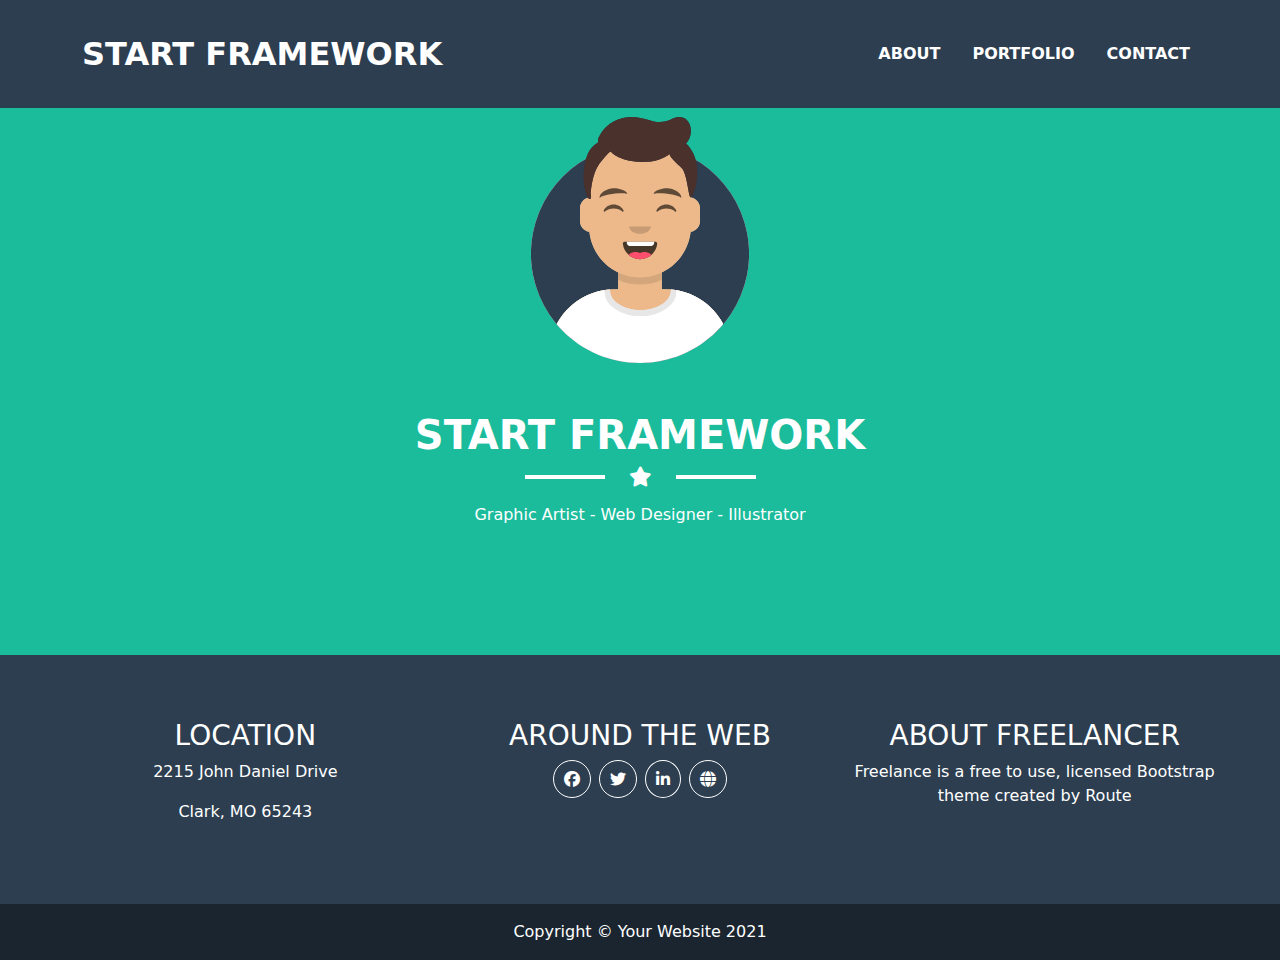
==== index.html @ 3257e709 "angular project" ====
<!doctype html>
<html lang="en" data-critters-container>
<head>
  <meta charset="utf-8">
  <title>StartFramework</title>
  <base href="/">
  <meta name="viewport" content="width=device-width, initial-scale=1">
  <link rel="icon" href="assets/image/logo-angular.svg">
  <link rel="stylesheet" href="styles.css">
<style>@charset "UTF-8";:root{--bs-blue:#0d6efd;--bs-indigo:#6610f2;--bs-purple:#6f42c1;--bs-pink:#d63384;--bs-red:#dc3545;--bs-orange:#fd7e14;--bs-yellow:#ffc107;--bs-green:#198754;--bs-teal:#20c997;--bs-cyan:#0dcaf0;--bs-black:#000;--bs-white:#fff;--bs-gray:#6c757d;--bs-gray-dark:#343a40;--bs-gray-100:#f8f9fa;--bs-gray-200:#e9ecef;--bs-gray-300:#dee2e6;--bs-gray-400:#ced4da;--bs-gray-500:#adb5bd;--bs-gray-600:#6c757d;--bs-gray-700:#495057;--bs-gray-800:#343a40;--bs-gray-900:#212529;--bs-primary:#0d6efd;--bs-secondary:#6c757d;--bs-success:#198754;--bs-info:#0dcaf0;--bs-warning:#ffc107;--bs-danger:#dc3545;--bs-light:#f8f9fa;--bs-dark:#212529;--bs-primary-rgb:13,110,253;--bs-secondary-rgb:108,117,125;--bs-success-rgb:25,135,84;--bs-info-rgb:13,202,240;--bs-warning-rgb:255,193,7;--bs-danger-rgb:220,53,69;--bs-light-rgb:248,249,250;--bs-dark-rgb:33,37,41;--bs-primary-text-emphasis:#052c65;--bs-secondary-text-emphasis:#2b2f32;--bs-success-text-emphasis:#0a3622;--bs-info-text-emphasis:#055160;--bs-warning-text-emphasis:#664d03;--bs-danger-text-emphasis:#58151c;--bs-light-text-emphasis:#495057;--bs-dark-text-emphasis:#495057;--bs-primary-bg-subtle:#cfe2ff;--bs-secondary-bg-subtle:#e2e3e5;--bs-success-bg-subtle:#d1e7dd;--bs-info-bg-subtle:#cff4fc;--bs-warning-bg-subtle:#fff3cd;--bs-danger-bg-subtle:#f8d7da;--bs-light-bg-subtle:#fcfcfd;--bs-dark-bg-subtle:#ced4da;--bs-primary-border-subtle:#9ec5fe;--bs-secondary-border-subtle:#c4c8cb;--bs-success-border-subtle:#a3cfbb;--bs-info-border-subtle:#9eeaf9;--bs-warning-border-subtle:#ffe69c;--bs-danger-border-subtle:#f1aeb5;--bs-light-border-subtle:#e9ecef;--bs-dark-border-subtle:#adb5bd;--bs-white-rgb:255,255,255;--bs-black-rgb:0,0,0;--bs-font-sans-serif:system-ui,-apple-system,"Segoe UI",Roboto,"Helvetica Neue","Noto Sans","Liberation Sans",Arial,sans-serif,"Apple Color Emoji","Segoe UI Emoji","Segoe UI Symbol","Noto Color Emoji";--bs-font-monospace:SFMono-Regular,Menlo,Monaco,Consolas,"Liberation Mono","Courier New",monospace;--bs-gradient:linear-gradient(180deg, rgba(255, 255, 255, .15), rgba(255, 255, 255, 0));--bs-body-font-family:var(--bs-font-sans-serif);--bs-body-font-size:1rem;--bs-body-font-weight:400;--bs-body-line-height:1.5;--bs-body-color:#212529;--bs-body-color-rgb:33,37,41;--bs-body-bg:#fff;--bs-body-bg-rgb:255,255,255;--bs-emphasis-color:#000;--bs-emphasis-color-rgb:0,0,0;--bs-secondary-color:rgba(33, 37, 41, .75);--bs-secondary-color-rgb:33,37,41;--bs-secondary-bg:#e9ecef;--bs-secondary-bg-rgb:233,236,239;--bs-tertiary-color:rgba(33, 37, 41, .5);--bs-tertiary-color-rgb:33,37,41;--bs-tertiary-bg:#f8f9fa;--bs-tertiary-bg-rgb:248,249,250;--bs-heading-color:inherit;--bs-link-color:#0d6efd;--bs-link-color-rgb:13,110,253;--bs-link-decoration:underline;--bs-link-hover-color:#0a58ca;--bs-link-hover-color-rgb:10,88,202;--bs-code-color:#d63384;--bs-highlight-color:#212529;--bs-highlight-bg:#fff3cd;--bs-border-width:1px;--bs-border-style:solid;--bs-border-color:#dee2e6;--bs-border-color-translucent:rgba(0, 0, 0, .175);--bs-border-radius:.375rem;--bs-border-radius-sm:.25rem;--bs-border-radius-lg:.5rem;--bs-border-radius-xl:1rem;--bs-border-radius-xxl:2rem;--bs-border-radius-2xl:var(--bs-border-radius-xxl);--bs-border-radius-pill:50rem;--bs-box-shadow:0 .5rem 1rem rgba(0, 0, 0, .15);--bs-box-shadow-sm:0 .125rem .25rem rgba(0, 0, 0, .075);--bs-box-shadow-lg:0 1rem 3rem rgba(0, 0, 0, .175);--bs-box-shadow-inset:inset 0 1px 2px rgba(0, 0, 0, .075);--bs-focus-ring-width:.25rem;--bs-focus-ring-opacity:.25;--bs-focus-ring-color:rgba(13, 110, 253, .25);--bs-form-valid-color:#198754;--bs-form-valid-border-color:#198754;--bs-form-invalid-color:#dc3545;--bs-form-invalid-border-color:#dc3545}*,:after,:before{box-sizing:border-box}@media (prefers-reduced-motion:no-preference){:root{scroll-behavior:smooth}}body{margin:0;font-family:var(--bs-body-font-family);font-size:var(--bs-body-font-size);font-weight:var(--bs-body-font-weight);line-height:var(--bs-body-line-height);color:var(--bs-body-color);text-align:var(--bs-body-text-align);background-color:var(--bs-body-bg);-webkit-text-size-adjust:100%;-webkit-tap-highlight-color:transparent}:root{--bs-breakpoint-xs:0;--bs-breakpoint-sm:576px;--bs-breakpoint-md:768px;--bs-breakpoint-lg:992px;--bs-breakpoint-xl:1200px;--bs-breakpoint-xxl:1400px}:root{--fa-style-family-brands:"Font Awesome 6 Brands";--fa-font-brands:normal 400 1em/1 "Font Awesome 6 Brands"}@font-face{font-family:"Font Awesome 6 Brands";font-style:normal;font-weight:400;font-display:block;src:url("./media/fa-brands-400-MDS4TU4L.woff2") format("woff2"),url("./media/fa-brands-400-CNBICIQT.ttf") format("truetype")}:root{--fa-font-regular:normal 400 1em/1 "Font Awesome 6 Free"}@font-face{font-family:"Font Awesome 6 Free";font-style:normal;font-weight:400;font-display:block;src:url("./media/fa-regular-400-N56QV3DR.woff2") format("woff2"),url("./media/fa-regular-400-2FI4ICQD.ttf") format("truetype")}:root{--fa-style-family-classic:"Font Awesome 6 Free";--fa-font-solid:normal 900 1em/1 "Font Awesome 6 Free"}@font-face{font-family:"Font Awesome 6 Free";font-style:normal;font-weight:900;font-display:block;src:url("./media/fa-solid-900-Z3HFQTXF.woff2") format("woff2"),url("./media/fa-solid-900-XVWCCN5V.ttf") format("truetype")}*{margin:0;padding:0}body{margin-bottom:0;padding-bottom:0}
</style><link rel="stylesheet" href="styles-TVS7HGZ7.css" media="print" onload="this.media='all'"><noscript><link rel="stylesheet" href="styles-TVS7HGZ7.css"></noscript></head>
<body>
  <app-root></app-root>
<script src="polyfills-SCHOHYNV.js" type="module"></script><script src="scripts-EEEIPNC3.js" defer></script><script src="main-VKKF67XJ.js" type="module"></script></body>
</html>
---- styles-TVS7HGZ7.css ----
@charset "UTF-8";:root,[data-bs-theme=light]{--bs-blue:#0d6efd;--bs-indigo:#6610f2;--bs-purple:#6f42c1;--bs-pink:#d63384;--bs-red:#dc3545;--bs-orange:#fd7e14;--bs-yellow:#ffc107;--bs-green:#198754;--bs-teal:#20c997;--bs-cyan:#0dcaf0;--bs-black:#000;--bs-white:#fff;--bs-gray:#6c757d;--bs-gray-dark:#343a40;--bs-gray-100:#f8f9fa;--bs-gray-200:#e9ecef;--bs-gray-300:#dee2e6;--bs-gray-400:#ced4da;--bs-gray-500:#adb5bd;--bs-gray-600:#6c757d;--bs-gray-700:#495057;--bs-gray-800:#343a40;--bs-gray-900:#212529;--bs-primary:#0d6efd;--bs-secondary:#6c757d;--bs-success:#198754;--bs-info:#0dcaf0;--bs-warning:#ffc107;--bs-danger:#dc3545;--bs-light:#f8f9fa;--bs-dark:#212529;--bs-primary-rgb:13,110,253;--bs-secondary-rgb:108,117,125;--bs-success-rgb:25,135,84;--bs-info-rgb:13,202,240;--bs-warning-rgb:255,193,7;--bs-danger-rgb:220,53,69;--bs-light-rgb:248,249,250;--bs-dark-rgb:33,37,41;--bs-primary-text-emphasis:#052c65;--bs-secondary-text-emphasis:#2b2f32;--bs-success-text-emphasis:#0a3622;--bs-info-text-emphasis:#055160;--bs-warning-text-emphasis:#664d03;--bs-danger-text-emphasis:#58151c;--bs-light-text-emphasis:#495057;--bs-dark-text-emphasis:#495057;--bs-primary-bg-subtle:#cfe2ff;--bs-secondary-bg-subtle:#e2e3e5;--bs-success-bg-subtle:#d1e7dd;--bs-info-bg-subtle:#cff4fc;--bs-warning-bg-subtle:#fff3cd;--bs-danger-bg-subtle:#f8d7da;--bs-light-bg-subtle:#fcfcfd;--bs-dark-bg-subtle:#ced4da;--bs-primary-border-subtle:#9ec5fe;--bs-secondary-border-subtle:#c4c8cb;--bs-success-border-subtle:#a3cfbb;--bs-info-border-subtle:#9eeaf9;--bs-warning-border-subtle:#ffe69c;--bs-danger-border-subtle:#f1aeb5;--bs-light-border-subtle:#e9ecef;--bs-dark-border-subtle:#adb5bd;--bs-white-rgb:255,255,255;--bs-black-rgb:0,0,0;--bs-font-sans-serif:system-ui,-apple-system,"Segoe UI",Roboto,"Helvetica Neue","Noto Sans","Liberation Sans",Arial,sans-serif,"Apple Color Emoji","Segoe UI Emoji","Segoe UI Symbol","Noto Color Emoji";--bs-font-monospace:SFMono-Regular,Menlo,Monaco,Consolas,"Liberation Mono","Courier New",monospace;--bs-gradient:linear-gradient(180deg, rgba(255, 255, 255, .15), rgba(255, 255, 255, 0));--bs-body-font-family:var(--bs-font-sans-serif);--bs-body-font-size:1rem;--bs-body-font-weight:400;--bs-body-line-height:1.5;--bs-body-color:#212529;--bs-body-color-rgb:33,37,41;--bs-body-bg:#fff;--bs-body-bg-rgb:255,255,255;--bs-emphasis-color:#000;--bs-emphasis-color-rgb:0,0,0;--bs-secondary-color:rgba(33, 37, 41, .75);--bs-secondary-color-rgb:33,37,41;--bs-secondary-bg:#e9ecef;--bs-secondary-bg-rgb:233,236,239;--bs-tertiary-color:rgba(33, 37, 41, .5);--bs-tertiary-color-rgb:33,37,41;--bs-tertiary-bg:#f8f9fa;--bs-tertiary-bg-rgb:248,249,250;--bs-heading-color:inherit;--bs-link-color:#0d6efd;--bs-link-color-rgb:13,110,253;--bs-link-decoration:underline;--bs-link-hover-color:#0a58ca;--bs-link-hover-color-rgb:10,88,202;--bs-code-color:#d63384;--bs-highlight-color:#212529;--bs-highlight-bg:#fff3cd;--bs-border-width:1px;--bs-border-style:solid;--bs-border-color:#dee2e6;--bs-border-color-translucent:rgba(0, 0, 0, .175);--bs-border-radius:.375rem;--bs-border-radius-sm:.25rem;--bs-border-radius-lg:.5rem;--bs-border-radius-xl:1rem;--bs-border-radius-xxl:2rem;--bs-border-radius-2xl:var(--bs-border-radius-xxl);--bs-border-radius-pill:50rem;--bs-box-shadow:0 .5rem 1rem rgba(0, 0, 0, .15);--bs-box-shadow-sm:0 .125rem .25rem rgba(0, 0, 0, .075);--bs-box-shadow-lg:0 1rem 3rem rgba(0, 0, 0, .175);--bs-box-shadow-inset:inset 0 1px 2px rgba(0, 0, 0, .075);--bs-focus-ring-width:.25rem;--bs-focus-ring-opacity:.25;--bs-focus-ring-color:rgba(13, 110, 253, .25);--bs-form-valid-color:#198754;--bs-form-valid-border-color:#198754;--bs-form-invalid-color:#dc3545;--bs-form-invalid-border-color:#dc3545}[data-bs-theme=dark]{color-scheme:dark;--bs-body-color:#dee2e6;--bs-body-color-rgb:222,226,230;--bs-body-bg:#212529;--bs-body-bg-rgb:33,37,41;--bs-emphasis-color:#fff;--bs-emphasis-color-rgb:255,255,255;--bs-secondary-color:rgba(222, 226, 230, .75);--bs-secondary-color-rgb:222,226,230;--bs-secondary-bg:#343a40;--bs-secondary-bg-rgb:52,58,64;--bs-tertiary-color:rgba(222, 226, 230, .5);--bs-tertiary-color-rgb:222,226,230;--bs-tertiary-bg:#2b3035;--bs-tertiary-bg-rgb:43,48,53;--bs-primary-text-emphasis:#6ea8fe;--bs-secondary-text-emphasis:#a7acb1;--bs-success-text-emphasis:#75b798;--bs-info-text-emphasis:#6edff6;--bs-warning-text-emphasis:#ffda6a;--bs-danger-text-emphasis:#ea868f;--bs-light-text-emphasis:#f8f9fa;--bs-dark-text-emphasis:#dee2e6;--bs-primary-bg-subtle:#031633;--bs-secondary-bg-subtle:#161719;--bs-success-bg-subtle:#051b11;--bs-info-bg-subtle:#032830;--bs-warning-bg-subtle:#332701;--bs-danger-bg-subtle:#2c0b0e;--bs-light-bg-subtle:#343a40;--bs-dark-bg-subtle:#1a1d20;--bs-primary-border-subtle:#084298;--bs-secondary-border-subtle:#41464b;--bs-success-border-subtle:#0f5132;--bs-info-border-subtle:#087990;--bs-warning-border-subtle:#997404;--bs-danger-border-subtle:#842029;--bs-light-border-subtle:#495057;--bs-dark-border-subtle:#343a40;--bs-heading-color:inherit;--bs-link-color:#6ea8fe;--bs-link-hover-color:#8bb9fe;--bs-link-color-rgb:110,168,254;--bs-link-hover-color-rgb:139,185,254;--bs-code-color:#e685b5;--bs-highlight-color:#dee2e6;--bs-highlight-bg:#664d03;--bs-border-color:#495057;--bs-border-color-translucent:rgba(255, 255, 255, .15);--bs-form-valid-color:#75b798;--bs-form-valid-border-color:#75b798;--bs-form-invalid-color:#ea868f;--bs-form-invalid-border-color:#ea868f}*,:after,:before{box-sizing:border-box}@media (prefers-reduced-motion:no-preference){:root{scroll-behavior:smooth}}body{margin:0;font-family:var(--bs-body-font-family);font-size:var(--bs-body-font-size);font-weight:var(--bs-body-font-weight);line-height:var(--bs-body-line-height);color:var(--bs-body-color);text-align:var(--bs-body-text-align);background-color:var(--bs-body-bg);-webkit-text-size-adjust:100%;-webkit-tap-highlight-color:transparent}hr{margin:1rem 0;color:inherit;border:0;border-top:var(--bs-border-width) solid;opacity:.25}.h1,.h2,.h3,.h4,.h5,.h6,h1,h2,h3,h4,h5,h6{margin-top:0;margin-bottom:.5rem;font-weight:500;line-height:1.2;color:var(--bs-heading-color)}.h1,h1{font-size:calc(1.375rem + 1.5vw)}@media (min-width:1200px){.h1,h1{font-size:2.5rem}}.h2,h2{font-size:calc(1.325rem + .9vw)}@media (min-width:1200px){.h2,h2{font-size:2rem}}.h3,h3{font-size:calc(1.3rem + .6vw)}@media (min-width:1200px){.h3,h3{font-size:1.75rem}}.h4,h4{font-size:calc(1.275rem + .3vw)}@media (min-width:1200px){.h4,h4{font-size:1.5rem}}.h5,h5{font-size:1.25rem}.h6,h6{font-size:1rem}p{margin-top:0;margin-bottom:1rem}abbr[title]{-webkit-text-decoration:underline dotted;text-decoration:underline dotted;cursor:help;-webkit-text-decoration-skip-ink:none;text-decoration-skip-ink:none}address{margin-bottom:1rem;font-style:normal;line-height:inherit}ol,ul{padding-left:2rem}dl,ol,ul{margin-top:0;margin-bottom:1rem}ol ol,ol ul,ul ol,ul ul{margin-bottom:0}dt{font-weight:700}dd{margin-bottom:.5rem;margin-left:0}blockquote{margin:0 0 1rem}b,strong{font-weight:bolder}.small,small{font-size:.875em}.mark,mark{padding:.1875em;color:var(--bs-highlight-color);background-color:var(--bs-highlight-bg)}sub,sup{position:relative;font-size:.75em;line-height:0;vertical-align:baseline}sub{bottom:-.25em}sup{top:-.5em}a{color:rgba(var(--bs-link-color-rgb),var(--bs-link-opacity,1));text-decoration:underline}a:hover{--bs-link-color-rgb:var(--bs-link-hover-color-rgb)}a:not([href]):not([class]),a:not([href]):not([class]):hover{color:inherit;text-decoration:none}code,kbd,pre,samp{font-family:var(--bs-font-monospace);font-size:1em}pre{display:block;margin-top:0;margin-bottom:1rem;overflow:auto;font-size:.875em}pre code{font-size:inherit;color:inherit;word-break:normal}code{font-size:.875em;color:var(--bs-code-color);word-wrap:break-word}a>code{color:inherit}kbd{padding:.1875rem .375rem;font-size:.875em;color:var(--bs-body-bg);background-color:var(--bs-body-color);border-radius:.25rem}kbd kbd{padding:0;font-size:1em}figure{margin:0 0 1rem}img,svg{vertical-align:middle}table{caption-side:bottom;border-collapse:collapse}caption{padding-top:.5rem;padding-bottom:.5rem;color:var(--bs-secondary-color);text-align:left}th{text-align:inherit;text-align:-webkit-match-parent}tbody,td,tfoot,th,thead,tr{border-color:inherit;border-style:solid;border-width:0}label{display:inline-block}button{border-radius:0}button:focus:not(:focus-visible){outline:0}button,input,optgroup,select,textarea{margin:0;font-family:inherit;font-size:inherit;line-height:inherit}button,select{text-transform:none}[role=button]{cursor:pointer}select{word-wrap:normal}select:disabled{opacity:1}[list]:not([type=date]):not([type=datetime-local]):not([type=month]):not([type=week]):not([type=time])::-webkit-calendar-picker-indicator{display:none!important}[type=button],[type=reset],[type=submit],button{-webkit-appearance:button}[type=button]:not(:disabled),[type=reset]:not(:disabled),[type=submit]:not(:disabled),button:not(:disabled){cursor:pointer}::-moz-focus-inner{padding:0;border-style:none}textarea{resize:vertical}fieldset{min-width:0;padding:0;margin:0;border:0}legend{float:left;width:100%;padding:0;margin-bottom:.5rem;font-size:calc(1.275rem + .3vw);line-height:inherit}@media (min-width:1200px){legend{font-size:1.5rem}}legend+*{clear:left}::-webkit-datetime-edit-day-field,::-webkit-datetime-edit-fields-wrapper,::-webkit-datetime-edit-hour-field,::-webkit-datetime-edit-minute,::-webkit-datetime-edit-month-field,::-webkit-datetime-edit-text,::-webkit-datetime-edit-year-field{padding:0}::-webkit-inner-spin-button{height:auto}[type=search]{-webkit-appearance:textfield;outline-offset:-2px}::-webkit-search-decoration{-webkit-appearance:none}::-webkit-color-swatch-wrapper{padding:0}::-webkit-file-upload-button{font:inherit;-webkit-appearance:button}::file-selector-button{font:inherit;-webkit-appearance:button}output{display:inline-block}iframe{border:0}summary{display:list-item;cursor:pointer}progress{vertical-align:baseline}[hidden]{display:none!important}.lead{font-size:1.25rem;font-weight:300}.display-1{font-size:calc(1.625rem + 4.5vw);font-weight:300;line-height:1.2}@media (min-width:1200px){.display-1{font-size:5rem}}.display-2{font-size:calc(1.575rem + 3.9vw);font-weight:300;line-height:1.2}@media (min-width:1200px){.display-2{font-size:4.5rem}}.display-3{font-size:calc(1.525rem + 3.3vw);font-weight:300;line-height:1.2}@media (min-width:1200px){.display-3{font-size:4rem}}.display-4{font-size:calc(1.475rem + 2.7vw);font-weight:300;line-height:1.2}@media (min-width:1200px){.display-4{font-size:3.5rem}}.display-5{font-size:calc(1.425rem + 2.1vw);font-weight:300;line-height:1.2}@media (min-width:1200px){.display-5{font-size:3rem}}.display-6{font-size:calc(1.375rem + 1.5vw);font-weight:300;line-height:1.2}@media (min-width:1200px){.display-6{font-size:2.5rem}}.list-unstyled,.list-inline{padding-left:0;list-style:none}.list-inline-item{display:inline-block}.list-inline-item:not(:last-child){margin-right:.5rem}.initialism{font-size:.875em;text-transform:uppercase}.blockquote{margin-bottom:1rem;font-size:1.25rem}.blockquote>:last-child{margin-bottom:0}.blockquote-footer{margin-top:-1rem;margin-bottom:1rem;font-size:.875em;color:#6c757d}.blockquote-footer:before{content:"\2014\a0"}.img-fluid{max-width:100%;height:auto}.img-thumbnail{padding:.25rem;background-color:var(--bs-body-bg);border:var(--bs-border-width) solid var(--bs-border-color);border-radius:var(--bs-border-radius);max-width:100%;height:auto}.figure{display:inline-block}.figure-img{margin-bottom:.5rem;line-height:1}.figure-caption{font-size:.875em;color:var(--bs-secondary-color)}.container,.container-fluid,.container-lg,.container-md,.container-sm,.container-xl,.container-xxl{--bs-gutter-x:1.5rem;--bs-gutter-y:0;width:100%;padding-right:calc(var(--bs-gutter-x) * .5);padding-left:calc(var(--bs-gutter-x) * .5);margin-right:auto;margin-left:auto}@media (min-width:576px){.container,.container-sm{max-width:540px}}@media (min-width:768px){.container,.container-md,.container-sm{max-width:720px}}@media (min-width:992px){.container,.container-lg,.container-md,.container-sm{max-width:960px}}@media (min-width:1200px){.container,.container-lg,.container-md,.container-sm,.container-xl{max-width:1140px}}@media (min-width:1400px){.container,.container-lg,.container-md,.container-sm,.container-xl,.container-xxl{max-width:1320px}}:root{--bs-breakpoint-xs:0;--bs-breakpoint-sm:576px;--bs-breakpoint-md:768px;--bs-breakpoint-lg:992px;--bs-breakpoint-xl:1200px;--bs-breakpoint-xxl:1400px}.row{--bs-gutter-x:1.5rem;--bs-gutter-y:0;display:flex;flex-wrap:wrap;margin-top:calc(-1 * var(--bs-gutter-y));margin-right:calc(-.5 * var(--bs-gutter-x));margin-left:calc(-.5 * var(--bs-gutter-x))}.row>*{flex-shrink:0;width:100%;max-width:100%;padding-right:calc(var(--bs-gutter-x) * .5);padding-left:calc(var(--bs-gutter-x) * .5);margin-top:var(--bs-gutter-y)}.col{flex:1 0 0%}.row-cols-auto>*{flex:0 0 auto;width:auto}.row-cols-1>*{flex:0 0 auto;width:100%}.row-cols-2>*{flex:0 0 auto;width:50%}.row-cols-3>*{flex:0 0 auto;width:33.33333333%}.row-cols-4>*{flex:0 0 auto;width:25%}.row-cols-5>*{flex:0 0 auto;width:20%}.row-cols-6>*{flex:0 0 auto;width:16.66666667%}.col-auto{flex:0 0 auto;width:auto}.col-1{flex:0 0 auto;width:8.33333333%}.col-2{flex:0 0 auto;width:16.66666667%}.col-3{flex:0 0 auto;width:25%}.col-4{flex:0 0 auto;width:33.33333333%}.col-5{flex:0 0 auto;width:41.66666667%}.col-6{flex:0 0 auto;width:50%}.col-7{flex:0 0 auto;width:58.33333333%}.col-8{flex:0 0 auto;width:66.66666667%}.col-9{flex:0 0 auto;width:75%}.col-10{flex:0 0 auto;width:83.33333333%}.col-11{flex:0 0 auto;width:91.66666667%}.col-12{flex:0 0 auto;width:100%}.offset-1{margin-left:8.33333333%}.offset-2{margin-left:16.66666667%}.offset-3{margin-left:25%}.offset-4{margin-left:33.33333333%}.offset-5{margin-left:41.66666667%}.offset-6{margin-left:50%}.offset-7{margin-left:58.33333333%}.offset-8{margin-left:66.66666667%}.offset-9{margin-left:75%}.offset-10{margin-left:83.33333333%}.offset-11{margin-left:91.66666667%}.g-0,.gx-0{--bs-gutter-x:0}.g-0,.gy-0{--bs-gutter-y:0}.g-1,.gx-1{--bs-gutter-x:.25rem}.g-1,.gy-1{--bs-gutter-y:.25rem}.g-2,.gx-2{--bs-gutter-x:.5rem}.g-2,.gy-2{--bs-gutter-y:.5rem}.g-3,.gx-3{--bs-gutter-x:1rem}.g-3,.gy-3{--bs-gutter-y:1rem}.g-4,.gx-4{--bs-gutter-x:1.5rem}.g-4,.gy-4{--bs-gutter-y:1.5rem}.g-5,.gx-5{--bs-gutter-x:3rem}.g-5,.gy-5{--bs-gutter-y:3rem}@media (min-width:576px){.col-sm{flex:1 0 0%}.row-cols-sm-auto>*{flex:0 0 auto;width:auto}.row-cols-sm-1>*{flex:0 0 auto;width:100%}.row-cols-sm-2>*{flex:0 0 auto;width:50%}.row-cols-sm-3>*{flex:0 0 auto;width:33.33333333%}.row-cols-sm-4>*{flex:0 0 auto;width:25%}.row-cols-sm-5>*{flex:0 0 auto;width:20%}.row-cols-sm-6>*{flex:0 0 auto;width:16.66666667%}.col-sm-auto{flex:0 0 auto;width:auto}.col-sm-1{flex:0 0 auto;width:8.33333333%}.col-sm-2{flex:0 0 auto;width:16.66666667%}.col-sm-3{flex:0 0 auto;width:25%}.col-sm-4{flex:0 0 auto;width:33.33333333%}.col-sm-5{flex:0 0 auto;width:41.66666667%}.col-sm-6{flex:0 0 auto;width:50%}.col-sm-7{flex:0 0 auto;width:58.33333333%}.col-sm-8{flex:0 0 auto;width:66.66666667%}.col-sm-9{flex:0 0 auto;width:75%}.col-sm-10{flex:0 0 auto;width:83.33333333%}.col-sm-11{flex:0 0 auto;width:91.66666667%}.col-sm-12{flex:0 0 auto;width:100%}.offset-sm-0{margin-left:0}.offset-sm-1{margin-left:8.33333333%}.offset-sm-2{margin-left:16.66666667%}.offset-sm-3{margin-left:25%}.offset-sm-4{margin-left:33.33333333%}.offset-sm-5{margin-left:41.66666667%}.offset-sm-6{margin-left:50%}.offset-sm-7{margin-left:58.33333333%}.offset-sm-8{margin-left:66.66666667%}.offset-sm-9{margin-left:75%}.offset-sm-10{margin-left:83.33333333%}.offset-sm-11{margin-left:91.66666667%}.g-sm-0,.gx-sm-0{--bs-gutter-x:0}.g-sm-0,.gy-sm-0{--bs-gutter-y:0}.g-sm-1,.gx-sm-1{--bs-gutter-x:.25rem}.g-sm-1,.gy-sm-1{--bs-gutter-y:.25rem}.g-sm-2,.gx-sm-2{--bs-gutter-x:.5rem}.g-sm-2,.gy-sm-2{--bs-gutter-y:.5rem}.g-sm-3,.gx-sm-3{--bs-gutter-x:1rem}.g-sm-3,.gy-sm-3{--bs-gutter-y:1rem}.g-sm-4,.gx-sm-4{--bs-gutter-x:1.5rem}.g-sm-4,.gy-sm-4{--bs-gutter-y:1.5rem}.g-sm-5,.gx-sm-5{--bs-gutter-x:3rem}.g-sm-5,.gy-sm-5{--bs-gutter-y:3rem}}@media (min-width:768px){.col-md{flex:1 0 0%}.row-cols-md-auto>*{flex:0 0 auto;width:auto}.row-cols-md-1>*{flex:0 0 auto;width:100%}.row-cols-md-2>*{flex:0 0 auto;width:50%}.row-cols-md-3>*{flex:0 0 auto;width:33.33333333%}.row-cols-md-4>*{flex:0 0 auto;width:25%}.row-cols-md-5>*{flex:0 0 auto;width:20%}.row-cols-md-6>*{flex:0 0 auto;width:16.66666667%}.col-md-auto{flex:0 0 auto;width:auto}.col-md-1{flex:0 0 auto;width:8.33333333%}.col-md-2{flex:0 0 auto;width:16.66666667%}.col-md-3{flex:0 0 auto;width:25%}.col-md-4{flex:0 0 auto;width:33.33333333%}.col-md-5{flex:0 0 auto;width:41.66666667%}.col-md-6{flex:0 0 auto;width:50%}.col-md-7{flex:0 0 auto;width:58.33333333%}.col-md-8{flex:0 0 auto;width:66.66666667%}.col-md-9{flex:0 0 auto;width:75%}.col-md-10{flex:0 0 auto;width:83.33333333%}.col-md-11{flex:0 0 auto;width:91.66666667%}.col-md-12{flex:0 0 auto;width:100%}.offset-md-0{margin-left:0}.offset-md-1{margin-left:8.33333333%}.offset-md-2{margin-left:16.66666667%}.offset-md-3{margin-left:25%}.offset-md-4{margin-left:33.33333333%}.offset-md-5{margin-left:41.66666667%}.offset-md-6{margin-left:50%}.offset-md-7{margin-left:58.33333333%}.offset-md-8{margin-left:66.66666667%}.offset-md-9{margin-left:75%}.offset-md-10{margin-left:83.33333333%}.offset-md-11{margin-left:91.66666667%}.g-md-0,.gx-md-0{--bs-gutter-x:0}.g-md-0,.gy-md-0{--bs-gutter-y:0}.g-md-1,.gx-md-1{--bs-gutter-x:.25rem}.g-md-1,.gy-md-1{--bs-gutter-y:.25rem}.g-md-2,.gx-md-2{--bs-gutter-x:.5rem}.g-md-2,.gy-md-2{--bs-gutter-y:.5rem}.g-md-3,.gx-md-3{--bs-gutter-x:1rem}.g-md-3,.gy-md-3{--bs-gutter-y:1rem}.g-md-4,.gx-md-4{--bs-gutter-x:1.5rem}.g-md-4,.gy-md-4{--bs-gutter-y:1.5rem}.g-md-5,.gx-md-5{--bs-gutter-x:3rem}.g-md-5,.gy-md-5{--bs-gutter-y:3rem}}@media (min-width:992px){.col-lg{flex:1 0 0%}.row-cols-lg-auto>*{flex:0 0 auto;width:auto}.row-cols-lg-1>*{flex:0 0 auto;width:100%}.row-cols-lg-2>*{flex:0 0 auto;width:50%}.row-cols-lg-3>*{flex:0 0 auto;width:33.33333333%}.row-cols-lg-4>*{flex:0 0 auto;width:25%}.row-cols-lg-5>*{flex:0 0 auto;width:20%}.row-cols-lg-6>*{flex:0 0 auto;width:16.66666667%}.col-lg-auto{flex:0 0 auto;width:auto}.col-lg-1{flex:0 0 auto;width:8.33333333%}.col-lg-2{flex:0 0 auto;width:16.66666667%}.col-lg-3{flex:0 0 auto;width:25%}.col-lg-4{flex:0 0 auto;width:33.33333333%}.col-lg-5{flex:0 0 auto;width:41.66666667%}.col-lg-6{flex:0 0 auto;width:50%}.col-lg-7{flex:0 0 auto;width:58.33333333%}.col-lg-8{flex:0 0 auto;width:66.66666667%}.col-lg-9{flex:0 0 auto;width:75%}.col-lg-10{flex:0 0 auto;width:83.33333333%}.col-lg-11{flex:0 0 auto;width:91.66666667%}.col-lg-12{flex:0 0 auto;width:100%}.offset-lg-0{margin-left:0}.offset-lg-1{margin-left:8.33333333%}.offset-lg-2{margin-left:16.66666667%}.offset-lg-3{margin-left:25%}.offset-lg-4{margin-left:33.33333333%}.offset-lg-5{margin-left:41.66666667%}.offset-lg-6{margin-left:50%}.offset-lg-7{margin-left:58.33333333%}.offset-lg-8{margin-left:66.66666667%}.offset-lg-9{margin-left:75%}.offset-lg-10{margin-left:83.33333333%}.offset-lg-11{margin-left:91.66666667%}.g-lg-0,.gx-lg-0{--bs-gutter-x:0}.g-lg-0,.gy-lg-0{--bs-gutter-y:0}.g-lg-1,.gx-lg-1{--bs-gutter-x:.25rem}.g-lg-1,.gy-lg-1{--bs-gutter-y:.25rem}.g-lg-2,.gx-lg-2{--bs-gutter-x:.5rem}.g-lg-2,.gy-lg-2{--bs-gutter-y:.5rem}.g-lg-3,.gx-lg-3{--bs-gutter-x:1rem}.g-lg-3,.gy-lg-3{--bs-gutter-y:1rem}.g-lg-4,.gx-lg-4{--bs-gutter-x:1.5rem}.g-lg-4,.gy-lg-4{--bs-gutter-y:1.5rem}.g-lg-5,.gx-lg-5{--bs-gutter-x:3rem}.g-lg-5,.gy-lg-5{--bs-gutter-y:3rem}}@media (min-width:1200px){.col-xl{flex:1 0 0%}.row-cols-xl-auto>*{flex:0 0 auto;width:auto}.row-cols-xl-1>*{flex:0 0 auto;width:100%}.row-cols-xl-2>*{flex:0 0 auto;width:50%}.row-cols-xl-3>*{flex:0 0 auto;width:33.33333333%}.row-cols-xl-4>*{flex:0 0 auto;width:25%}.row-cols-xl-5>*{flex:0 0 auto;width:20%}.row-cols-xl-6>*{flex:0 0 auto;width:16.66666667%}.col-xl-auto{flex:0 0 auto;width:auto}.col-xl-1{flex:0 0 auto;width:8.33333333%}.col-xl-2{flex:0 0 auto;width:16.66666667%}.col-xl-3{flex:0 0 auto;width:25%}.col-xl-4{flex:0 0 auto;width:33.33333333%}.col-xl-5{flex:0 0 auto;width:41.66666667%}.col-xl-6{flex:0 0 auto;width:50%}.col-xl-7{flex:0 0 auto;width:58.33333333%}.col-xl-8{flex:0 0 auto;width:66.66666667%}.col-xl-9{flex:0 0 auto;width:75%}.col-xl-10{flex:0 0 auto;width:83.33333333%}.col-xl-11{flex:0 0 auto;width:91.66666667%}.col-xl-12{flex:0 0 auto;width:100%}.offset-xl-0{margin-left:0}.offset-xl-1{margin-left:8.33333333%}.offset-xl-2{margin-left:16.66666667%}.offset-xl-3{margin-left:25%}.offset-xl-4{margin-left:33.33333333%}.offset-xl-5{margin-left:41.66666667%}.offset-xl-6{margin-left:50%}.offset-xl-7{margin-left:58.33333333%}.offset-xl-8{margin-left:66.66666667%}.offset-xl-9{margin-left:75%}.offset-xl-10{margin-left:83.33333333%}.offset-xl-11{margin-left:91.66666667%}.g-xl-0,.gx-xl-0{--bs-gutter-x:0}.g-xl-0,.gy-xl-0{--bs-gutter-y:0}.g-xl-1,.gx-xl-1{--bs-gutter-x:.25rem}.g-xl-1,.gy-xl-1{--bs-gutter-y:.25rem}.g-xl-2,.gx-xl-2{--bs-gutter-x:.5rem}.g-xl-2,.gy-xl-2{--bs-gutter-y:.5rem}.g-xl-3,.gx-xl-3{--bs-gutter-x:1rem}.g-xl-3,.gy-xl-3{--bs-gutter-y:1rem}.g-xl-4,.gx-xl-4{--bs-gutter-x:1.5rem}.g-xl-4,.gy-xl-4{--bs-gutter-y:1.5rem}.g-xl-5,.gx-xl-5{--bs-gutter-x:3rem}.g-xl-5,.gy-xl-5{--bs-gutter-y:3rem}}@media (min-width:1400px){.col-xxl{flex:1 0 0%}.row-cols-xxl-auto>*{flex:0 0 auto;width:auto}.row-cols-xxl-1>*{flex:0 0 auto;width:100%}.row-cols-xxl-2>*{flex:0 0 auto;width:50%}.row-cols-xxl-3>*{flex:0 0 auto;width:33.33333333%}.row-cols-xxl-4>*{flex:0 0 auto;width:25%}.row-cols-xxl-5>*{flex:0 0 auto;width:20%}.row-cols-xxl-6>*{flex:0 0 auto;width:16.66666667%}.col-xxl-auto{flex:0 0 auto;width:auto}.col-xxl-1{flex:0 0 auto;width:8.33333333%}.col-xxl-2{flex:0 0 auto;width:16.66666667%}.col-xxl-3{flex:0 0 auto;width:25%}.col-xxl-4{flex:0 0 auto;width:33.33333333%}.col-xxl-5{flex:0 0 auto;width:41.66666667%}.col-xxl-6{flex:0 0 auto;width:50%}.col-xxl-7{flex:0 0 auto;width:58.33333333%}.col-xxl-8{flex:0 0 auto;width:66.66666667%}.col-xxl-9{flex:0 0 auto;width:75%}.col-xxl-10{flex:0 0 auto;width:83.33333333%}.col-xxl-11{flex:0 0 auto;width:91.66666667%}.col-xxl-12{flex:0 0 auto;width:100%}.offset-xxl-0{margin-left:0}.offset-xxl-1{margin-left:8.33333333%}.offset-xxl-2{margin-left:16.66666667%}.offset-xxl-3{margin-left:25%}.offset-xxl-4{margin-left:33.33333333%}.offset-xxl-5{margin-left:41.66666667%}.offset-xxl-6{margin-left:50%}.offset-xxl-7{margin-left:58.33333333%}.offset-xxl-8{margin-left:66.66666667%}.offset-xxl-9{margin-left:75%}.offset-xxl-10{margin-left:83.33333333%}.offset-xxl-11{margin-left:91.66666667%}.g-xxl-0,.gx-xxl-0{--bs-gutter-x:0}.g-xxl-0,.gy-xxl-0{--bs-gutter-y:0}.g-xxl-1,.gx-xxl-1{--bs-gutter-x:.25rem}.g-xxl-1,.gy-xxl-1{--bs-gutter-y:.25rem}.g-xxl-2,.gx-xxl-2{--bs-gutter-x:.5rem}.g-xxl-2,.gy-xxl-2{--bs-gutter-y:.5rem}.g-xxl-3,.gx-xxl-3{--bs-gutter-x:1rem}.g-xxl-3,.gy-xxl-3{--bs-gutter-y:1rem}.g-xxl-4,.gx-xxl-4{--bs-gutter-x:1.5rem}.g-xxl-4,.gy-xxl-4{--bs-gutter-y:1.5rem}.g-xxl-5,.gx-xxl-5{--bs-gutter-x:3rem}.g-xxl-5,.gy-xxl-5{--bs-gutter-y:3rem}}.table{--bs-table-color-type:initial;--bs-table-bg-type:initial;--bs-table-color-state:initial;--bs-table-bg-state:initial;--bs-table-color:var(--bs-emphasis-color);--bs-table-bg:var(--bs-body-bg);--bs-table-border-color:var(--bs-border-color);--bs-table-accent-bg:transparent;--bs-table-striped-color:var(--bs-emphasis-color);--bs-table-striped-bg:rgba(var(--bs-emphasis-color-rgb), .05);--bs-table-active-color:var(--bs-emphasis-color);--bs-table-active-bg:rgba(var(--bs-emphasis-color-rgb), .1);--bs-table-hover-color:var(--bs-emphasis-color);--bs-table-hover-bg:rgba(var(--bs-emphasis-color-rgb), .075);width:100%;margin-bottom:1rem;vertical-align:top;border-color:var(--bs-table-border-color)}.table>:not(caption)>*>*{padding:.5rem;color:var(--bs-table-color-state,var(--bs-table-color-type,var(--bs-table-color)));background-color:var(--bs-table-bg);border-bottom-width:var(--bs-border-width);box-shadow:inset 0 0 0 9999px var(--bs-table-bg-state,var(--bs-table-bg-type,var(--bs-table-accent-bg)))}.table>tbody{vertical-align:inherit}.table>thead{vertical-align:bottom}.table-group-divider{border-top:calc(var(--bs-border-width) * 2) solid currentcolor}.caption-top{caption-side:top}.table-sm>:not(caption)>*>*{padding:.25rem}.table-bordered>:not(caption)>*{border-width:var(--bs-border-width) 0}.table-bordered>:not(caption)>*>*{border-width:0 var(--bs-border-width)}.table-borderless>:not(caption)>*>*{border-bottom-width:0}.table-borderless>:not(:first-child){border-top-width:0}.table-striped>tbody>tr:nth-of-type(odd)>*{--bs-table-color-type:var(--bs-table-striped-color);--bs-table-bg-type:var(--bs-table-striped-bg)}.table-striped-columns>:not(caption)>tr>:nth-child(2n){--bs-table-color-type:var(--bs-table-striped-color);--bs-table-bg-type:var(--bs-table-striped-bg)}.table-active{--bs-table-color-state:var(--bs-table-active-color);--bs-table-bg-state:var(--bs-table-active-bg)}.table-hover>tbody>tr:hover>*{--bs-table-color-state:var(--bs-table-hover-color);--bs-table-bg-state:var(--bs-table-hover-bg)}.table-primary{--bs-table-color:#000;--bs-table-bg:#cfe2ff;--bs-table-border-color:#a6b5cc;--bs-table-striped-bg:#c5d7f2;--bs-table-striped-color:#000;--bs-table-active-bg:#bacbe6;--bs-table-active-color:#000;--bs-table-hover-bg:#bfd1ec;--bs-table-hover-color:#000;color:var(--bs-table-color);border-color:var(--bs-table-border-color)}.table-secondary{--bs-table-color:#000;--bs-table-bg:#e2e3e5;--bs-table-border-color:#b5b6b7;--bs-table-striped-bg:#d7d8da;--bs-table-striped-color:#000;--bs-table-active-bg:#cbccce;--bs-table-active-color:#000;--bs-table-hover-bg:#d1d2d4;--bs-table-hover-color:#000;color:var(--bs-table-color);border-color:var(--bs-table-border-color)}.table-success{--bs-table-color:#000;--bs-table-bg:#d1e7dd;--bs-table-border-color:#a7b9b1;--bs-table-striped-bg:#c7dbd2;--bs-table-striped-color:#000;--bs-table-active-bg:#bcd0c7;--bs-table-active-color:#000;--bs-table-hover-bg:#c1d6cc;--bs-table-hover-color:#000;color:var(--bs-table-color);border-color:var(--bs-table-border-color)}.table-info{--bs-table-color:#000;--bs-table-bg:#cff4fc;--bs-table-border-color:#a6c3ca;--bs-table-striped-bg:#c5e8ef;--bs-table-striped-color:#000;--bs-table-active-bg:#badce3;--bs-table-active-color:#000;--bs-table-hover-bg:#bfe2e9;--bs-table-hover-color:#000;color:var(--bs-table-color);border-color:var(--bs-table-border-color)}.table-warning{--bs-table-color:#000;--bs-table-bg:#fff3cd;--bs-table-border-color:#ccc2a4;--bs-table-striped-bg:#f2e7c3;--bs-table-striped-color:#000;--bs-table-active-bg:#e6dbb9;--bs-table-active-color:#000;--bs-table-hover-bg:#ece1be;--bs-table-hover-color:#000;color:var(--bs-table-color);border-color:var(--bs-table-border-color)}.table-danger{--bs-table-color:#000;--bs-table-bg:#f8d7da;--bs-table-border-color:#c6acae;--bs-table-striped-bg:#eccccf;--bs-table-striped-color:#000;--bs-table-active-bg:#dfc2c4;--bs-table-active-color:#000;--bs-table-hover-bg:#e5c7ca;--bs-table-hover-color:#000;color:var(--bs-table-color);border-color:var(--bs-table-border-color)}.table-light{--bs-table-color:#000;--bs-table-bg:#f8f9fa;--bs-table-border-color:#c6c7c8;--bs-table-striped-bg:#ecedee;--bs-table-striped-color:#000;--bs-table-active-bg:#dfe0e1;--bs-table-active-color:#000;--bs-table-hover-bg:#e5e6e7;--bs-table-hover-color:#000;color:var(--bs-table-color);border-color:var(--bs-table-border-color)}.table-dark{--bs-table-color:#fff;--bs-table-bg:#212529;--bs-table-border-color:#4d5154;--bs-table-striped-bg:#2c3034;--bs-table-striped-color:#fff;--bs-table-active-bg:#373b3e;--bs-table-active-color:#fff;--bs-table-hover-bg:#323539;--bs-table-hover-color:#fff;color:var(--bs-table-color);border-color:var(--bs-table-border-color)}.table-responsive{overflow-x:auto;-webkit-overflow-scrolling:touch}@media (max-width:575.98px){.table-responsive-sm{overflow-x:auto;-webkit-overflow-scrolling:touch}}@media (max-width:767.98px){.table-responsive-md{overflow-x:auto;-webkit-overflow-scrolling:touch}}@media (max-width:991.98px){.table-responsive-lg{overflow-x:auto;-webkit-overflow-scrolling:touch}}@media (max-width:1199.98px){.table-responsive-xl{overflow-x:auto;-webkit-overflow-scrolling:touch}}@media (max-width:1399.98px){.table-responsive-xxl{overflow-x:auto;-webkit-overflow-scrolling:touch}}.form-label{margin-bottom:.5rem}.col-form-label{padding-top:calc(.375rem + var(--bs-border-width));padding-bottom:calc(.375rem + var(--bs-border-width));margin-bottom:0;font-size:inherit;line-height:1.5}.col-form-label-lg{padding-top:calc(.5rem + var(--bs-border-width));padding-bottom:calc(.5rem + var(--bs-border-width));font-size:1.25rem}.col-form-label-sm{padding-top:calc(.25rem + var(--bs-border-width));padding-bottom:calc(.25rem + var(--bs-border-width));font-size:.875rem}.form-text{margin-top:.25rem;font-size:.875em;color:var(--bs-secondary-color)}.form-control{display:block;width:100%;padding:.375rem .75rem;font-size:1rem;font-weight:400;line-height:1.5;color:var(--bs-body-color);-webkit-appearance:none;-moz-appearance:none;appearance:none;background-color:var(--bs-body-bg);background-clip:padding-box;border:var(--bs-border-width) solid var(--bs-border-color);border-radius:var(--bs-border-radius);transition:border-color .15s ease-in-out,box-shadow .15s ease-in-out}@media (prefers-reduced-motion:reduce){.form-control{transition:none}}.form-control[type=file]{overflow:hidden}.form-control[type=file]:not(:disabled):not([readonly]){cursor:pointer}.form-control:focus{color:var(--bs-body-color);background-color:var(--bs-body-bg);border-color:#86b7fe;outline:0;box-shadow:0 0 0 .25rem #0d6efd40}.form-control::-webkit-date-and-time-value{min-width:85px;height:1.5em;margin:0}.form-control::-webkit-datetime-edit{display:block;padding:0}.form-control::-moz-placeholder{color:var(--bs-secondary-color);opacity:1}.form-control::placeholder{color:var(--bs-secondary-color);opacity:1}.form-control:disabled{background-color:var(--bs-secondary-bg);opacity:1}.form-control::-webkit-file-upload-button{padding:.375rem .75rem;margin:-.375rem -.75rem;-webkit-margin-end:.75rem;margin-inline-end:.75rem;color:var(--bs-body-color);background-color:var(--bs-tertiary-bg);pointer-events:none;border-color:inherit;border-style:solid;border-width:0;border-inline-end-width:var(--bs-border-width);border-radius:0;-webkit-transition:color .15s ease-in-out,background-color .15s ease-in-out,border-color .15s ease-in-out,box-shadow .15s ease-in-out;transition:color .15s ease-in-out,background-color .15s ease-in-out,border-color .15s ease-in-out,box-shadow .15s ease-in-out}.form-control::file-selector-button{padding:.375rem .75rem;margin:-.375rem -.75rem;-webkit-margin-end:.75rem;margin-inline-end:.75rem;color:var(--bs-body-color);background-color:var(--bs-tertiary-bg);pointer-events:none;border-color:inherit;border-style:solid;border-width:0;border-inline-end-width:var(--bs-border-width);border-radius:0;transition:color .15s ease-in-out,background-color .15s ease-in-out,border-color .15s ease-in-out,box-shadow .15s ease-in-out}@media (prefers-reduced-motion:reduce){.form-control::-webkit-file-upload-button{-webkit-transition:none;transition:none}.form-control::file-selector-button{transition:none}}.form-control:hover:not(:disabled):not([readonly])::-webkit-file-upload-button{background-color:var(--bs-secondary-bg)}.form-control:hover:not(:disabled):not([readonly])::file-selector-button{background-color:var(--bs-secondary-bg)}.form-control-plaintext{display:block;width:100%;padding:.375rem 0;margin-bottom:0;line-height:1.5;color:var(--bs-body-color);background-color:transparent;border:solid transparent;border-width:var(--bs-border-width) 0}.form-control-plaintext:focus{outline:0}.form-control-plaintext.form-control-lg,.form-control-plaintext.form-control-sm{padding-right:0;padding-left:0}.form-control-sm{min-height:calc(1.5em + .5rem + calc(var(--bs-border-width) * 2));padding:.25rem .5rem;font-size:.875rem;border-radius:var(--bs-border-radius-sm)}.form-control-sm::-webkit-file-upload-button{padding:.25rem .5rem;margin:-.25rem -.5rem;-webkit-margin-end:.5rem;margin-inline-end:.5rem}.form-control-sm::file-selector-button{padding:.25rem .5rem;margin:-.25rem -.5rem;-webkit-margin-end:.5rem;margin-inline-end:.5rem}.form-control-lg{min-height:calc(1.5em + 1rem + calc(var(--bs-border-width) * 2));padding:.5rem 1rem;font-size:1.25rem;border-radius:var(--bs-border-radius-lg)}.form-control-lg::-webkit-file-upload-button{padding:.5rem 1rem;margin:-.5rem -1rem;-webkit-margin-end:1rem;margin-inline-end:1rem}.form-control-lg::file-selector-button{padding:.5rem 1rem;margin:-.5rem -1rem;-webkit-margin-end:1rem;margin-inline-end:1rem}textarea.form-control{min-height:calc(1.5em + .75rem + calc(var(--bs-border-width) * 2))}textarea.form-control-sm{min-height:calc(1.5em + .5rem + calc(var(--bs-border-width) * 2))}textarea.form-control-lg{min-height:calc(1.5em + 1rem + calc(var(--bs-border-width) * 2))}.form-control-color{width:3rem;height:calc(1.5em + .75rem + calc(var(--bs-border-width) * 2));padding:.375rem}.form-control-color:not(:disabled):not([readonly]){cursor:pointer}.form-control-color::-moz-color-swatch{border:0!important;border-radius:var(--bs-border-radius)}.form-control-color::-webkit-color-swatch{border:0!important;border-radius:var(--bs-border-radius)}.form-control-color.form-control-sm{height:calc(1.5em + .5rem + calc(var(--bs-border-width) * 2))}.form-control-color.form-control-lg{height:calc(1.5em + 1rem + calc(var(--bs-border-width) * 2))}.form-select{--bs-form-select-bg-img:url("data:image/svg+xml,%3csvg xmlns='http://www.w3.org/2000/svg' viewBox='0 0 16 16'%3e%3cpath fill='none' stroke='%23343a40' stroke-linecap='round' stroke-linejoin='round' stroke-width='2' d='m2 5 6 6 6-6'/%3e%3c/svg%3e");display:block;width:100%;padding:.375rem 2.25rem .375rem .75rem;font-size:1rem;font-weight:400;line-height:1.5;color:var(--bs-body-color);-webkit-appearance:none;-moz-appearance:none;appearance:none;background-color:var(--bs-body-bg);background-image:var(--bs-form-select-bg-img),var(--bs-form-select-bg-icon,none);background-repeat:no-repeat;background-position:right .75rem center;background-size:16px 12px;border:var(--bs-border-width) solid var(--bs-border-color);border-radius:var(--bs-border-radius);transition:border-color .15s ease-in-out,box-shadow .15s ease-in-out}@media (prefers-reduced-motion:reduce){.form-select{transition:none}}.form-select:focus{border-color:#86b7fe;outline:0;box-shadow:0 0 0 .25rem #0d6efd40}.form-select[multiple],.form-select[size]:not([size="1"]){padding-right:.75rem;background-image:none}.form-select:disabled{background-color:var(--bs-secondary-bg)}.form-select:-moz-focusring{color:transparent;text-shadow:0 0 0 var(--bs-body-color)}.form-select-sm{padding-top:.25rem;padding-bottom:.25rem;padding-left:.5rem;font-size:.875rem;border-radius:var(--bs-border-radius-sm)}.form-select-lg{padding-top:.5rem;padding-bottom:.5rem;padding-left:1rem;font-size:1.25rem;border-radius:var(--bs-border-radius-lg)}[data-bs-theme=dark] .form-select{--bs-form-select-bg-img:url("data:image/svg+xml,%3csvg xmlns='http://www.w3.org/2000/svg' viewBox='0 0 16 16'%3e%3cpath fill='none' stroke='%23dee2e6' stroke-linecap='round' stroke-linejoin='round' stroke-width='2' d='m2 5 6 6 6-6'/%3e%3c/svg%3e")}.form-check{display:block;min-height:1.5rem;padding-left:1.5em;margin-bottom:.125rem}.form-check .form-check-input{float:left;margin-left:-1.5em}.form-check-reverse{padding-right:1.5em;padding-left:0;text-align:right}.form-check-reverse .form-check-input{float:right;margin-right:-1.5em;margin-left:0}.form-check-input{--bs-form-check-bg:var(--bs-body-bg);flex-shrink:0;width:1em;height:1em;margin-top:.25em;vertical-align:top;-webkit-appearance:none;-moz-appearance:none;appearance:none;background-color:var(--bs-form-check-bg);background-image:var(--bs-form-check-bg-image);background-repeat:no-repeat;background-position:center;background-size:contain;border:var(--bs-border-width) solid var(--bs-border-color);-webkit-print-color-adjust:exact;color-adjust:exact;print-color-adjust:exact}.form-check-input[type=checkbox]{border-radius:.25em}.form-check-input[type=radio]{border-radius:50%}.form-check-input:active{filter:brightness(90%)}.form-check-input:focus{border-color:#86b7fe;outline:0;box-shadow:0 0 0 .25rem #0d6efd40}.form-check-input:checked{background-color:#0d6efd;border-color:#0d6efd}.form-check-input:checked[type=checkbox]{--bs-form-check-bg-image:url("data:image/svg+xml,%3csvg xmlns='http://www.w3.org/2000/svg' viewBox='0 0 20 20'%3e%3cpath fill='none' stroke='%23fff' stroke-linecap='round' stroke-linejoin='round' stroke-width='3' d='m6 10 3 3 6-6'/%3e%3c/svg%3e")}.form-check-input:checked[type=radio]{--bs-form-check-bg-image:url("data:image/svg+xml,%3csvg xmlns='http://www.w3.org/2000/svg' viewBox='-4 -4 8 8'%3e%3ccircle r='2' fill='%23fff'/%3e%3c/svg%3e")}.form-check-input[type=checkbox]:indeterminate{background-color:#0d6efd;border-color:#0d6efd;--bs-form-check-bg-image:url("data:image/svg+xml,%3csvg xmlns='http://www.w3.org/2000/svg' viewBox='0 0 20 20'%3e%3cpath fill='none' stroke='%23fff' stroke-linecap='round' stroke-linejoin='round' stroke-width='3' d='M6 10h8'/%3e%3c/svg%3e")}.form-check-input:disabled{pointer-events:none;filter:none;opacity:.5}.form-check-input:disabled~.form-check-label,.form-check-input[disabled]~.form-check-label{cursor:default;opacity:.5}.form-switch{padding-left:2.5em}.form-switch .form-check-input{--bs-form-switch-bg:url("data:image/svg+xml,%3csvg xmlns='http://www.w3.org/2000/svg' viewBox='-4 -4 8 8'%3e%3ccircle r='3' fill='rgba%280, 0, 0, 0.25%29'/%3e%3c/svg%3e");width:2em;margin-left:-2.5em;background-image:var(--bs-form-switch-bg);background-position:left center;border-radius:2em;transition:background-position .15s ease-in-out}@media (prefers-reduced-motion:reduce){.form-switch .form-check-input{transition:none}}.form-switch .form-check-input:focus{--bs-form-switch-bg:url("data:image/svg+xml,%3csvg xmlns='http://www.w3.org/2000/svg' viewBox='-4 -4 8 8'%3e%3ccircle r='3' fill='%2386b7fe'/%3e%3c/svg%3e")}.form-switch .form-check-input:checked{background-position:right center;--bs-form-switch-bg:url("data:image/svg+xml,%3csvg xmlns='http://www.w3.org/2000/svg' viewBox='-4 -4 8 8'%3e%3ccircle r='3' fill='%23fff'/%3e%3c/svg%3e")}.form-switch.form-check-reverse{padding-right:2.5em;padding-left:0}.form-switch.form-check-reverse .form-check-input{margin-right:-2.5em;margin-left:0}.form-check-inline{display:inline-block;margin-right:1rem}.btn-check{position:absolute;clip:rect(0,0,0,0);pointer-events:none}.btn-check:disabled+.btn,.btn-check[disabled]+.btn{pointer-events:none;filter:none;opacity:.65}[data-bs-theme=dark] .form-switch .form-check-input:not(:checked):not(:focus){--bs-form-switch-bg:url("data:image/svg+xml,%3csvg xmlns='http://www.w3.org/2000/svg' viewBox='-4 -4 8 8'%3e%3ccircle r='3' fill='rgba%28255, 255, 255, 0.25%29'/%3e%3c/svg%3e")}.form-range{width:100%;height:1.5rem;padding:0;-webkit-appearance:none;-moz-appearance:none;appearance:none;background-color:transparent}.form-range:focus{outline:0}.form-range:focus::-webkit-slider-thumb{box-shadow:0 0 0 1px #fff,0 0 0 .25rem #0d6efd40}.form-range:focus::-moz-range-thumb{box-shadow:0 0 0 1px #fff,0 0 0 .25rem #0d6efd40}.form-range::-moz-focus-outer{border:0}.form-range::-webkit-slider-thumb{width:1rem;height:1rem;margin-top:-.25rem;-webkit-appearance:none;appearance:none;background-color:#0d6efd;border:0;border-radius:1rem;-webkit-transition:background-color .15s ease-in-out,border-color .15s ease-in-out,box-shadow .15s ease-in-out;transition:background-color .15s ease-in-out,border-color .15s ease-in-out,box-shadow .15s ease-in-out}@media (prefers-reduced-motion:reduce){.form-range::-webkit-slider-thumb{-webkit-transition:none;transition:none}}.form-range::-webkit-slider-thumb:active{background-color:#b6d4fe}.form-range::-webkit-slider-runnable-track{width:100%;height:.5rem;color:transparent;cursor:pointer;background-color:var(--bs-secondary-bg);border-color:transparent;border-radius:1rem}.form-range::-moz-range-thumb{width:1rem;height:1rem;-moz-appearance:none;appearance:none;background-color:#0d6efd;border:0;border-radius:1rem;-moz-transition:background-color .15s ease-in-out,border-color .15s ease-in-out,box-shadow .15s ease-in-out;transition:background-color .15s ease-in-out,border-color .15s ease-in-out,box-shadow .15s ease-in-out}@media (prefers-reduced-motion:reduce){.form-range::-moz-range-thumb{-moz-transition:none;transition:none}}.form-range::-moz-range-thumb:active{background-color:#b6d4fe}.form-range::-moz-range-track{width:100%;height:.5rem;color:transparent;cursor:pointer;background-color:var(--bs-secondary-bg);border-color:transparent;border-radius:1rem}.form-range:disabled{pointer-events:none}.form-range:disabled::-webkit-slider-thumb{background-color:var(--bs-secondary-color)}.form-range:disabled::-moz-range-thumb{background-color:var(--bs-secondary-color)}.form-floating{position:relative}.form-floating>.form-control,.form-floating>.form-control-plaintext,.form-floating>.form-select{height:calc(3.5rem + calc(var(--bs-border-width) * 2));min-height:calc(3.5rem + calc(var(--bs-border-width) * 2));line-height:1.25}.form-floating>label{position:absolute;top:0;left:0;z-index:2;height:100%;padding:1rem .75rem;overflow:hidden;text-align:start;text-overflow:ellipsis;white-space:nowrap;pointer-events:none;border:var(--bs-border-width) solid transparent;transform-origin:0 0;transition:opacity .1s ease-in-out,transform .1s ease-in-out}@media (prefers-reduced-motion:reduce){.form-floating>label{transition:none}}.form-floating>.form-control,.form-floating>.form-control-plaintext{padding:1rem .75rem}.form-floating>.form-control-plaintext::-moz-placeholder,.form-floating>.form-control::-moz-placeholder{color:transparent}.form-floating>.form-control-plaintext::placeholder,.form-floating>.form-control::placeholder{color:transparent}.form-floating>.form-control-plaintext:not(:-moz-placeholder-shown),.form-floating>.form-control:not(:-moz-placeholder-shown){padding-top:1.625rem;padding-bottom:.625rem}.form-floating>.form-control-plaintext:focus,.form-floating>.form-control-plaintext:not(:placeholder-shown),.form-floating>.form-control:focus,.form-floating>.form-control:not(:placeholder-shown){padding-top:1.625rem;padding-bottom:.625rem}.form-floating>.form-control-plaintext:-webkit-autofill,.form-floating>.form-control:-webkit-autofill{padding-top:1.625rem;padding-bottom:.625rem}.form-floating>.form-select{padding-top:1.625rem;padding-bottom:.625rem}.form-floating>.form-control:not(:-moz-placeholder-shown)~label{color:rgba(var(--bs-body-color-rgb),.65);transform:scale(.85) translateY(-.5rem) translate(.15rem)}.form-floating>.form-control-plaintext~label,.form-floating>.form-control:focus~label,.form-floating>.form-control:not(:placeholder-shown)~label,.form-floating>.form-select~label{color:rgba(var(--bs-body-color-rgb),.65);transform:scale(.85) translateY(-.5rem) translate(.15rem)}.form-floating>.form-control:not(:-moz-placeholder-shown)~label:after{position:absolute;inset:1rem .375rem;z-index:-1;height:1.5em;content:"";background-color:var(--bs-body-bg);border-radius:var(--bs-border-radius)}.form-floating>.form-control-plaintext~label:after,.form-floating>.form-control:focus~label:after,.form-floating>.form-control:not(:placeholder-shown)~label:after,.form-floating>.form-select~label:after{position:absolute;inset:1rem .375rem;z-index:-1;height:1.5em;content:"";background-color:var(--bs-body-bg);border-radius:var(--bs-border-radius)}.form-floating>.form-control:-webkit-autofill~label{color:rgba(var(--bs-body-color-rgb),.65);transform:scale(.85) translateY(-.5rem) translate(.15rem)}.form-floating>.form-control-plaintext~label{border-width:var(--bs-border-width) 0}.form-floating>.form-control:disabled~label,.form-floating>:disabled~label{color:#6c757d}.form-floating>.form-control:disabled~label:after,.form-floating>:disabled~label:after{background-color:var(--bs-secondary-bg)}.input-group{position:relative;display:flex;flex-wrap:wrap;align-items:stretch;width:100%}.input-group>.form-control,.input-group>.form-floating,.input-group>.form-select{position:relative;flex:1 1 auto;width:1%;min-width:0}.input-group>.form-control:focus,.input-group>.form-floating:focus-within,.input-group>.form-select:focus{z-index:5}.input-group .btn{position:relative;z-index:2}.input-group .btn:focus{z-index:5}.input-group-text{display:flex;align-items:center;padding:.375rem .75rem;font-size:1rem;font-weight:400;line-height:1.5;color:var(--bs-body-color);text-align:center;white-space:nowrap;background-color:var(--bs-tertiary-bg);border:var(--bs-border-width) solid var(--bs-border-color);border-radius:var(--bs-border-radius)}.input-group-lg>.btn,.input-group-lg>.form-control,.input-group-lg>.form-select,.input-group-lg>.input-group-text{padding:.5rem 1rem;font-size:1.25rem;border-radius:var(--bs-border-radius-lg)}.input-group-sm>.btn,.input-group-sm>.form-control,.input-group-sm>.form-select,.input-group-sm>.input-group-text{padding:.25rem .5rem;font-size:.875rem;border-radius:var(--bs-border-radius-sm)}.input-group-lg>.form-select,.input-group-sm>.form-select{padding-right:3rem}.input-group:not(.has-validation)>.dropdown-toggle:nth-last-child(n+3),.input-group:not(.has-validation)>.form-floating:not(:last-child)>.form-control,.input-group:not(.has-validation)>.form-floating:not(:last-child)>.form-select,.input-group:not(.has-validation)>:not(:last-child):not(.dropdown-toggle):not(.dropdown-menu):not(.form-floating){border-top-right-radius:0;border-bottom-right-radius:0}.input-group.has-validation>.dropdown-toggle:nth-last-child(n+4),.input-group.has-validation>.form-floating:nth-last-child(n+3)>.form-control,.input-group.has-validation>.form-floating:nth-last-child(n+3)>.form-select,.input-group.has-validation>:nth-last-child(n+3):not(.dropdown-toggle):not(.dropdown-menu):not(.form-floating){border-top-right-radius:0;border-bottom-right-radius:0}.input-group>:not(:first-child):not(.dropdown-menu):not(.valid-tooltip):not(.valid-feedback):not(.invalid-tooltip):not(.invalid-feedback){margin-left:calc(var(--bs-border-width) * -1);border-top-left-radius:0;border-bottom-left-radius:0}.input-group>.form-floating:not(:first-child)>.form-control,.input-group>.form-floating:not(:first-child)>.form-select{border-top-left-radius:0;border-bottom-left-radius:0}.valid-feedback{display:none;width:100%;margin-top:.25rem;font-size:.875em;color:var(--bs-form-valid-color)}.valid-tooltip{position:absolute;top:100%;z-index:5;display:none;max-width:100%;padding:.25rem .5rem;margin-top:.1rem;font-size:.875rem;color:#fff;background-color:var(--bs-success);border-radius:var(--bs-border-radius)}.is-valid~.valid-feedback,.is-valid~.valid-tooltip,.was-validated :valid~.valid-feedback,.was-validated :valid~.valid-tooltip{display:block}.form-control.is-valid,.was-validated .form-control:valid{border-color:var(--bs-form-valid-border-color);padding-right:calc(1.5em + .75rem);background-image:url("data:image/svg+xml,%3csvg xmlns='http://www.w3.org/2000/svg' viewBox='0 0 8 8'%3e%3cpath fill='%23198754' d='M2.3 6.73.6 4.53c-.4-1.04.46-1.4 1.1-.8l1.1 1.4 3.4-3.8c.6-.63 1.6-.27 1.2.7l-4 4.6c-.43.5-.8.4-1.1.1z'/%3e%3c/svg%3e");background-repeat:no-repeat;background-position:right calc(.375em + .1875rem) center;background-size:calc(.75em + .375rem) calc(.75em + .375rem)}.form-control.is-valid:focus,.was-validated .form-control:valid:focus{border-color:var(--bs-form-valid-border-color);box-shadow:0 0 0 .25rem rgba(var(--bs-success-rgb),.25)}.was-validated textarea.form-control:valid,textarea.form-control.is-valid{padding-right:calc(1.5em + .75rem);background-position:top calc(.375em + .1875rem) right calc(.375em + .1875rem)}.form-select.is-valid,.was-validated .form-select:valid{border-color:var(--bs-form-valid-border-color)}.form-select.is-valid:not([multiple]):not([size]),.form-select.is-valid:not([multiple])[size="1"],.was-validated .form-select:valid:not([multiple]):not([size]),.was-validated .form-select:valid:not([multiple])[size="1"]{--bs-form-select-bg-icon:url("data:image/svg+xml,%3csvg xmlns='http://www.w3.org/2000/svg' viewBox='0 0 8 8'%3e%3cpath fill='%23198754' d='M2.3 6.73.6 4.53c-.4-1.04.46-1.4 1.1-.8l1.1 1.4 3.4-3.8c.6-.63 1.6-.27 1.2.7l-4 4.6c-.43.5-.8.4-1.1.1z'/%3e%3c/svg%3e");padding-right:4.125rem;background-position:right .75rem center,center right 2.25rem;background-size:16px 12px,calc(.75em + .375rem) calc(.75em + .375rem)}.form-select.is-valid:focus,.was-validated .form-select:valid:focus{border-color:var(--bs-form-valid-border-color);box-shadow:0 0 0 .25rem rgba(var(--bs-success-rgb),.25)}.form-control-color.is-valid,.was-validated .form-control-color:valid{width:calc(3.75rem + 1.5em)}.form-check-input.is-valid,.was-validated .form-check-input:valid{border-color:var(--bs-form-valid-border-color)}.form-check-input.is-valid:checked,.was-validated .form-check-input:valid:checked{background-color:var(--bs-form-valid-color)}.form-check-input.is-valid:focus,.was-validated .form-check-input:valid:focus{box-shadow:0 0 0 .25rem rgba(var(--bs-success-rgb),.25)}.form-check-input.is-valid~.form-check-label,.was-validated .form-check-input:valid~.form-check-label{color:var(--bs-form-valid-color)}.form-check-inline .form-check-input~.valid-feedback{margin-left:.5em}.input-group>.form-control:not(:focus).is-valid,.input-group>.form-floating:not(:focus-within).is-valid,.input-group>.form-select:not(:focus).is-valid,.was-validated .input-group>.form-control:not(:focus):valid,.was-validated .input-group>.form-floating:not(:focus-within):valid,.was-validated .input-group>.form-select:not(:focus):valid{z-index:3}.invalid-feedback{display:none;width:100%;margin-top:.25rem;font-size:.875em;color:var(--bs-form-invalid-color)}.invalid-tooltip{position:absolute;top:100%;z-index:5;display:none;max-width:100%;padding:.25rem .5rem;margin-top:.1rem;font-size:.875rem;color:#fff;background-color:var(--bs-danger);border-radius:var(--bs-border-radius)}.is-invalid~.invalid-feedback,.is-invalid~.invalid-tooltip,.was-validated :invalid~.invalid-feedback,.was-validated :invalid~.invalid-tooltip{display:block}.form-control.is-invalid,.was-validated .form-control:invalid{border-color:var(--bs-form-invalid-border-color);padding-right:calc(1.5em + .75rem);background-image:url("data:image/svg+xml,%3csvg xmlns='http://www.w3.org/2000/svg' viewBox='0 0 12 12' width='12' height='12' fill='none' stroke='%23dc3545'%3e%3ccircle cx='6' cy='6' r='4.5'/%3e%3cpath stroke-linejoin='round' d='M5.8 3.6h.4L6 6.5z'/%3e%3ccircle cx='6' cy='8.2' r='.6' fill='%23dc3545' stroke='none'/%3e%3c/svg%3e");background-repeat:no-repeat;background-position:right calc(.375em + .1875rem) center;background-size:calc(.75em + .375rem) calc(.75em + .375rem)}.form-control.is-invalid:focus,.was-validated .form-control:invalid:focus{border-color:var(--bs-form-invalid-border-color);box-shadow:0 0 0 .25rem rgba(var(--bs-danger-rgb),.25)}.was-validated textarea.form-control:invalid,textarea.form-control.is-invalid{padding-right:calc(1.5em + .75rem);background-position:top calc(.375em + .1875rem) right calc(.375em + .1875rem)}.form-select.is-invalid,.was-validated .form-select:invalid{border-color:var(--bs-form-invalid-border-color)}.form-select.is-invalid:not([multiple]):not([size]),.form-select.is-invalid:not([multiple])[size="1"],.was-validated .form-select:invalid:not([multiple]):not([size]),.was-validated .form-select:invalid:not([multiple])[size="1"]{--bs-form-select-bg-icon:url("data:image/svg+xml,%3csvg xmlns='http://www.w3.org/2000/svg' viewBox='0 0 12 12' width='12' height='12' fill='none' stroke='%23dc3545'%3e%3ccircle cx='6' cy='6' r='4.5'/%3e%3cpath stroke-linejoin='round' d='M5.8 3.6h.4L6 6.5z'/%3e%3ccircle cx='6' cy='8.2' r='.6' fill='%23dc3545' stroke='none'/%3e%3c/svg%3e");padding-right:4.125rem;background-position:right .75rem center,center right 2.25rem;background-size:16px 12px,calc(.75em + .375rem) calc(.75em + .375rem)}.form-select.is-invalid:focus,.was-validated .form-select:invalid:focus{border-color:var(--bs-form-invalid-border-color);box-shadow:0 0 0 .25rem rgba(var(--bs-danger-rgb),.25)}.form-control-color.is-invalid,.was-validated .form-control-color:invalid{width:calc(3.75rem + 1.5em)}.form-check-input.is-invalid,.was-validated .form-check-input:invalid{border-color:var(--bs-form-invalid-border-color)}.form-check-input.is-invalid:checked,.was-validated .form-check-input:invalid:checked{background-color:var(--bs-form-invalid-color)}.form-check-input.is-invalid:focus,.was-validated .form-check-input:invalid:focus{box-shadow:0 0 0 .25rem rgba(var(--bs-danger-rgb),.25)}.form-check-input.is-invalid~.form-check-label,.was-validated .form-check-input:invalid~.form-check-label{color:var(--bs-form-invalid-color)}.form-check-inline .form-check-input~.invalid-feedback{margin-left:.5em}.input-group>.form-control:not(:focus).is-invalid,.input-group>.form-floating:not(:focus-within).is-invalid,.input-group>.form-select:not(:focus).is-invalid,.was-validated .input-group>.form-control:not(:focus):invalid,.was-validated .input-group>.form-floating:not(:focus-within):invalid,.was-validated .input-group>.form-select:not(:focus):invalid{z-index:4}.btn{--bs-btn-padding-x:.75rem;--bs-btn-padding-y:.375rem;--bs-btn-font-family: ;--bs-btn-font-size:1rem;--bs-btn-font-weight:400;--bs-btn-line-height:1.5;--bs-btn-color:var(--bs-body-color);--bs-btn-bg:transparent;--bs-btn-border-width:var(--bs-border-width);--bs-btn-border-color:transparent;--bs-btn-border-radius:var(--bs-border-radius);--bs-btn-hover-border-color:transparent;--bs-btn-box-shadow:inset 0 1px 0 rgba(255, 255, 255, .15),0 1px 1px rgba(0, 0, 0, .075);--bs-btn-disabled-opacity:.65;--bs-btn-focus-box-shadow:0 0 0 .25rem rgba(var(--bs-btn-focus-shadow-rgb), .5);display:inline-block;padding:var(--bs-btn-padding-y) var(--bs-btn-padding-x);font-family:var(--bs-btn-font-family);font-size:var(--bs-btn-font-size);font-weight:var(--bs-btn-font-weight);line-height:var(--bs-btn-line-height);color:var(--bs-btn-color);text-align:center;text-decoration:none;vertical-align:middle;cursor:pointer;-webkit-user-select:none;-moz-user-select:none;user-select:none;border:var(--bs-btn-border-width) solid var(--bs-btn-border-color);border-radius:var(--bs-btn-border-radius);background-color:var(--bs-btn-bg);transition:color .15s ease-in-out,background-color .15s ease-in-out,border-color .15s ease-in-out,box-shadow .15s ease-in-out}@media (prefers-reduced-motion:reduce){.btn{transition:none}}.btn:hover{color:var(--bs-btn-hover-color);background-color:var(--bs-btn-hover-bg);border-color:var(--bs-btn-hover-border-color)}.btn-check+.btn:hover{color:var(--bs-btn-color);background-color:var(--bs-btn-bg);border-color:var(--bs-btn-border-color)}.btn:focus-visible{color:var(--bs-btn-hover-color);background-color:var(--bs-btn-hover-bg);border-color:var(--bs-btn-hover-border-color);outline:0;box-shadow:var(--bs-btn-focus-box-shadow)}.btn-check:focus-visible+.btn{border-color:var(--bs-btn-hover-border-color);outline:0;box-shadow:var(--bs-btn-focus-box-shadow)}.btn-check:checked+.btn,.btn.active,.btn.show,.btn:first-child:active,:not(.btn-check)+.btn:active{color:var(--bs-btn-active-color);background-color:var(--bs-btn-active-bg);border-color:var(--bs-btn-active-border-color)}.btn-check:checked+.btn:focus-visible,.btn.active:focus-visible,.btn.show:focus-visible,.btn:first-child:active:focus-visible,:not(.btn-check)+.btn:active:focus-visible{box-shadow:var(--bs-btn-focus-box-shadow)}.btn-check:checked:focus-visible+.btn{box-shadow:var(--bs-btn-focus-box-shadow)}.btn.disabled,.btn:disabled,fieldset:disabled .btn{color:var(--bs-btn-disabled-color);pointer-events:none;background-color:var(--bs-btn-disabled-bg);border-color:var(--bs-btn-disabled-border-color);opacity:var(--bs-btn-disabled-opacity)}.btn-primary{--bs-btn-color:#fff;--bs-btn-bg:#0d6efd;--bs-btn-border-color:#0d6efd;--bs-btn-hover-color:#fff;--bs-btn-hover-bg:#0b5ed7;--bs-btn-hover-border-color:#0a58ca;--bs-btn-focus-shadow-rgb:49,132,253;--bs-btn-active-color:#fff;--bs-btn-active-bg:#0a58ca;--bs-btn-active-border-color:#0a53be;--bs-btn-active-shadow:inset 0 3px 5px rgba(0, 0, 0, .125);--bs-btn-disabled-color:#fff;--bs-btn-disabled-bg:#0d6efd;--bs-btn-disabled-border-color:#0d6efd}.btn-secondary{--bs-btn-color:#fff;--bs-btn-bg:#6c757d;--bs-btn-border-color:#6c757d;--bs-btn-hover-color:#fff;--bs-btn-hover-bg:#5c636a;--bs-btn-hover-border-color:#565e64;--bs-btn-focus-shadow-rgb:130,138,145;--bs-btn-active-color:#fff;--bs-btn-active-bg:#565e64;--bs-btn-active-border-color:#51585e;--bs-btn-active-shadow:inset 0 3px 5px rgba(0, 0, 0, .125);--bs-btn-disabled-color:#fff;--bs-btn-disabled-bg:#6c757d;--bs-btn-disabled-border-color:#6c757d}.btn-success{--bs-btn-color:#fff;--bs-btn-bg:#198754;--bs-btn-border-color:#198754;--bs-btn-hover-color:#fff;--bs-btn-hover-bg:#157347;--bs-btn-hover-border-color:#146c43;--bs-btn-focus-shadow-rgb:60,153,110;--bs-btn-active-color:#fff;--bs-btn-active-bg:#146c43;--bs-btn-active-border-color:#13653f;--bs-btn-active-shadow:inset 0 3px 5px rgba(0, 0, 0, .125);--bs-btn-disabled-color:#fff;--bs-btn-disabled-bg:#198754;--bs-btn-disabled-border-color:#198754}.btn-info{--bs-btn-color:#000;--bs-btn-bg:#0dcaf0;--bs-btn-border-color:#0dcaf0;--bs-btn-hover-color:#000;--bs-btn-hover-bg:#31d2f2;--bs-btn-hover-border-color:#25cff2;--bs-btn-focus-shadow-rgb:11,172,204;--bs-btn-active-color:#000;--bs-btn-active-bg:#3dd5f3;--bs-btn-active-border-color:#25cff2;--bs-btn-active-shadow:inset 0 3px 5px rgba(0, 0, 0, .125);--bs-btn-disabled-color:#000;--bs-btn-disabled-bg:#0dcaf0;--bs-btn-disabled-border-color:#0dcaf0}.btn-warning{--bs-btn-color:#000;--bs-btn-bg:#ffc107;--bs-btn-border-color:#ffc107;--bs-btn-hover-color:#000;--bs-btn-hover-bg:#ffca2c;--bs-btn-hover-border-color:#ffc720;--bs-btn-focus-shadow-rgb:217,164,6;--bs-btn-active-color:#000;--bs-btn-active-bg:#ffcd39;--bs-btn-active-border-color:#ffc720;--bs-btn-active-shadow:inset 0 3px 5px rgba(0, 0, 0, .125);--bs-btn-disabled-color:#000;--bs-btn-disabled-bg:#ffc107;--bs-btn-disabled-border-color:#ffc107}.btn-danger{--bs-btn-color:#fff;--bs-btn-bg:#dc3545;--bs-btn-border-color:#dc3545;--bs-btn-hover-color:#fff;--bs-btn-hover-bg:#bb2d3b;--bs-btn-hover-border-color:#b02a37;--bs-btn-focus-shadow-rgb:225,83,97;--bs-btn-active-color:#fff;--bs-btn-active-bg:#b02a37;--bs-btn-active-border-color:#a52834;--bs-btn-active-shadow:inset 0 3px 5px rgba(0, 0, 0, .125);--bs-btn-disabled-color:#fff;--bs-btn-disabled-bg:#dc3545;--bs-btn-disabled-border-color:#dc3545}.btn-light{--bs-btn-color:#000;--bs-btn-bg:#f8f9fa;--bs-btn-border-color:#f8f9fa;--bs-btn-hover-color:#000;--bs-btn-hover-bg:#d3d4d5;--bs-btn-hover-border-color:#c6c7c8;--bs-btn-focus-shadow-rgb:211,212,213;--bs-btn-active-color:#000;--bs-btn-active-bg:#c6c7c8;--bs-btn-active-border-color:#babbbc;--bs-btn-active-shadow:inset 0 3px 5px rgba(0, 0, 0, .125);--bs-btn-disabled-color:#000;--bs-btn-disabled-bg:#f8f9fa;--bs-btn-disabled-border-color:#f8f9fa}.btn-dark{--bs-btn-color:#fff;--bs-btn-bg:#212529;--bs-btn-border-color:#212529;--bs-btn-hover-color:#fff;--bs-btn-hover-bg:#424649;--bs-btn-hover-border-color:#373b3e;--bs-btn-focus-shadow-rgb:66,70,73;--bs-btn-active-color:#fff;--bs-btn-active-bg:#4d5154;--bs-btn-active-border-color:#373b3e;--bs-btn-active-shadow:inset 0 3px 5px rgba(0, 0, 0, .125);--bs-btn-disabled-color:#fff;--bs-btn-disabled-bg:#212529;--bs-btn-disabled-border-color:#212529}.btn-outline-primary{--bs-btn-color:#0d6efd;--bs-btn-border-color:#0d6efd;--bs-btn-hover-color:#fff;--bs-btn-hover-bg:#0d6efd;--bs-btn-hover-border-color:#0d6efd;--bs-btn-focus-shadow-rgb:13,110,253;--bs-btn-active-color:#fff;--bs-btn-active-bg:#0d6efd;--bs-btn-active-border-color:#0d6efd;--bs-btn-active-shadow:inset 0 3px 5px rgba(0, 0, 0, .125);--bs-btn-disabled-color:#0d6efd;--bs-btn-disabled-bg:transparent;--bs-btn-disabled-border-color:#0d6efd;--bs-gradient:none}.btn-outline-secondary{--bs-btn-color:#6c757d;--bs-btn-border-color:#6c757d;--bs-btn-hover-color:#fff;--bs-btn-hover-bg:#6c757d;--bs-btn-hover-border-color:#6c757d;--bs-btn-focus-shadow-rgb:108,117,125;--bs-btn-active-color:#fff;--bs-btn-active-bg:#6c757d;--bs-btn-active-border-color:#6c757d;--bs-btn-active-shadow:inset 0 3px 5px rgba(0, 0, 0, .125);--bs-btn-disabled-color:#6c757d;--bs-btn-disabled-bg:transparent;--bs-btn-disabled-border-color:#6c757d;--bs-gradient:none}.btn-outline-success{--bs-btn-color:#198754;--bs-btn-border-color:#198754;--bs-btn-hover-color:#fff;--bs-btn-hover-bg:#198754;--bs-btn-hover-border-color:#198754;--bs-btn-focus-shadow-rgb:25,135,84;--bs-btn-active-color:#fff;--bs-btn-active-bg:#198754;--bs-btn-active-border-color:#198754;--bs-btn-active-shadow:inset 0 3px 5px rgba(0, 0, 0, .125);--bs-btn-disabled-color:#198754;--bs-btn-disabled-bg:transparent;--bs-btn-disabled-border-color:#198754;--bs-gradient:none}.btn-outline-info{--bs-btn-color:#0dcaf0;--bs-btn-border-color:#0dcaf0;--bs-btn-hover-color:#000;--bs-btn-hover-bg:#0dcaf0;--bs-btn-hover-border-color:#0dcaf0;--bs-btn-focus-shadow-rgb:13,202,240;--bs-btn-active-color:#000;--bs-btn-active-bg:#0dcaf0;--bs-btn-active-border-color:#0dcaf0;--bs-btn-active-shadow:inset 0 3px 5px rgba(0, 0, 0, .125);--bs-btn-disabled-color:#0dcaf0;--bs-btn-disabled-bg:transparent;--bs-btn-disabled-border-color:#0dcaf0;--bs-gradient:none}.btn-outline-warning{--bs-btn-color:#ffc107;--bs-btn-border-color:#ffc107;--bs-btn-hover-color:#000;--bs-btn-hover-bg:#ffc107;--bs-btn-hover-border-color:#ffc107;--bs-btn-focus-shadow-rgb:255,193,7;--bs-btn-active-color:#000;--bs-btn-active-bg:#ffc107;--bs-btn-active-border-color:#ffc107;--bs-btn-active-shadow:inset 0 3px 5px rgba(0, 0, 0, .125);--bs-btn-disabled-color:#ffc107;--bs-btn-disabled-bg:transparent;--bs-btn-disabled-border-color:#ffc107;--bs-gradient:none}.btn-outline-danger{--bs-btn-color:#dc3545;--bs-btn-border-color:#dc3545;--bs-btn-hover-color:#fff;--bs-btn-hover-bg:#dc3545;--bs-btn-hover-border-color:#dc3545;--bs-btn-focus-shadow-rgb:220,53,69;--bs-btn-active-color:#fff;--bs-btn-active-bg:#dc3545;--bs-btn-active-border-color:#dc3545;--bs-btn-active-shadow:inset 0 3px 5px rgba(0, 0, 0, .125);--bs-btn-disabled-color:#dc3545;--bs-btn-disabled-bg:transparent;--bs-btn-disabled-border-color:#dc3545;--bs-gradient:none}.btn-outline-light{--bs-btn-color:#f8f9fa;--bs-btn-border-color:#f8f9fa;--bs-btn-hover-color:#000;--bs-btn-hover-bg:#f8f9fa;--bs-btn-hover-border-color:#f8f9fa;--bs-btn-focus-shadow-rgb:248,249,250;--bs-btn-active-color:#000;--bs-btn-active-bg:#f8f9fa;--bs-btn-active-border-color:#f8f9fa;--bs-btn-active-shadow:inset 0 3px 5px rgba(0, 0, 0, .125);--bs-btn-disabled-color:#f8f9fa;--bs-btn-disabled-bg:transparent;--bs-btn-disabled-border-color:#f8f9fa;--bs-gradient:none}.btn-outline-dark{--bs-btn-color:#212529;--bs-btn-border-color:#212529;--bs-btn-hover-color:#fff;--bs-btn-hover-bg:#212529;--bs-btn-hover-border-color:#212529;--bs-btn-focus-shadow-rgb:33,37,41;--bs-btn-active-color:#fff;--bs-btn-active-bg:#212529;--bs-btn-active-border-color:#212529;--bs-btn-active-shadow:inset 0 3px 5px rgba(0, 0, 0, .125);--bs-btn-disabled-color:#212529;--bs-btn-disabled-bg:transparent;--bs-btn-disabled-border-color:#212529;--bs-gradient:none}.btn-link{--bs-btn-font-weight:400;--bs-btn-color:var(--bs-link-color);--bs-btn-bg:transparent;--bs-btn-border-color:transparent;--bs-btn-hover-color:var(--bs-link-hover-color);--bs-btn-hover-border-color:transparent;--bs-btn-active-color:var(--bs-link-hover-color);--bs-btn-active-border-color:transparent;--bs-btn-disabled-color:#6c757d;--bs-btn-disabled-border-color:transparent;--bs-btn-box-shadow:0 0 0 #000;--bs-btn-focus-shadow-rgb:49,132,253;text-decoration:underline}.btn-link:focus-visible{color:var(--bs-btn-color)}.btn-link:hover{color:var(--bs-btn-hover-color)}.btn-group-lg>.btn,.btn-lg{--bs-btn-padding-y:.5rem;--bs-btn-padding-x:1rem;--bs-btn-font-size:1.25rem;--bs-btn-border-radius:var(--bs-border-radius-lg)}.btn-group-sm>.btn,.btn-sm{--bs-btn-padding-y:.25rem;--bs-btn-padding-x:.5rem;--bs-btn-font-size:.875rem;--bs-btn-border-radius:var(--bs-border-radius-sm)}.fade{transition:opacity .15s linear}@media (prefers-reduced-motion:reduce){.fade{transition:none}}.fade:not(.show){opacity:0}.collapse:not(.show){display:none}.collapsing{height:0;overflow:hidden;transition:height .35s ease}@media (prefers-reduced-motion:reduce){.collapsing{transition:none}}.collapsing.collapse-horizontal{width:0;height:auto;transition:width .35s ease}@media (prefers-reduced-motion:reduce){.collapsing.collapse-horizontal{transition:none}}.dropdown,.dropdown-center,.dropend,.dropstart,.dropup,.dropup-center{position:relative}.dropdown-toggle{white-space:nowrap}.dropdown-toggle:after{display:inline-block;margin-left:.255em;vertical-align:.255em;content:"";border-top:.3em solid;border-right:.3em solid transparent;border-bottom:0;border-left:.3em solid transparent}.dropdown-toggle:empty:after{margin-left:0}.dropdown-menu{--bs-dropdown-zindex:1000;--bs-dropdown-min-width:10rem;--bs-dropdown-padding-x:0;--bs-dropdown-padding-y:.5rem;--bs-dropdown-spacer:.125rem;--bs-dropdown-font-size:1rem;--bs-dropdown-color:var(--bs-body-color);--bs-dropdown-bg:var(--bs-body-bg);--bs-dropdown-border-color:var(--bs-border-color-translucent);--bs-dropdown-border-radius:var(--bs-border-radius);--bs-dropdown-border-width:var(--bs-border-width);--bs-dropdown-inner-border-radius:calc(var(--bs-border-radius) - var(--bs-border-width));--bs-dropdown-divider-bg:var(--bs-border-color-translucent);--bs-dropdown-divider-margin-y:.5rem;--bs-dropdown-box-shadow:var(--bs-box-shadow);--bs-dropdown-link-color:var(--bs-body-color);--bs-dropdown-link-hover-color:var(--bs-body-color);--bs-dropdown-link-hover-bg:var(--bs-tertiary-bg);--bs-dropdown-link-active-color:#fff;--bs-dropdown-link-active-bg:#0d6efd;--bs-dropdown-link-disabled-color:var(--bs-tertiary-color);--bs-dropdown-item-padding-x:1rem;--bs-dropdown-item-padding-y:.25rem;--bs-dropdown-header-color:#6c757d;--bs-dropdown-header-padding-x:1rem;--bs-dropdown-header-padding-y:.5rem;position:absolute;z-index:var(--bs-dropdown-zindex);display:none;min-width:var(--bs-dropdown-min-width);padding:var(--bs-dropdown-padding-y) var(--bs-dropdown-padding-x);margin:0;font-size:var(--bs-dropdown-font-size);color:var(--bs-dropdown-color);text-align:left;list-style:none;background-color:var(--bs-dropdown-bg);background-clip:padding-box;border:var(--bs-dropdown-border-width) solid var(--bs-dropdown-border-color);border-radius:var(--bs-dropdown-border-radius)}.dropdown-menu[data-bs-popper]{top:100%;left:0;margin-top:var(--bs-dropdown-spacer)}.dropdown-menu-start{--bs-position:start}.dropdown-menu-start[data-bs-popper]{right:auto;left:0}.dropdown-menu-end{--bs-position:end}.dropdown-menu-end[data-bs-popper]{right:0;left:auto}@media (min-width:576px){.dropdown-menu-sm-start{--bs-position:start}.dropdown-menu-sm-start[data-bs-popper]{right:auto;left:0}.dropdown-menu-sm-end{--bs-position:end}.dropdown-menu-sm-end[data-bs-popper]{right:0;left:auto}}@media (min-width:768px){.dropdown-menu-md-start{--bs-position:start}.dropdown-menu-md-start[data-bs-popper]{right:auto;left:0}.dropdown-menu-md-end{--bs-position:end}.dropdown-menu-md-end[data-bs-popper]{right:0;left:auto}}@media (min-width:992px){.dropdown-menu-lg-start{--bs-position:start}.dropdown-menu-lg-start[data-bs-popper]{right:auto;left:0}.dropdown-menu-lg-end{--bs-position:end}.dropdown-menu-lg-end[data-bs-popper]{right:0;left:auto}}@media (min-width:1200px){.dropdown-menu-xl-start{--bs-position:start}.dropdown-menu-xl-start[data-bs-popper]{right:auto;left:0}.dropdown-menu-xl-end{--bs-position:end}.dropdown-menu-xl-end[data-bs-popper]{right:0;left:auto}}@media (min-width:1400px){.dropdown-menu-xxl-start{--bs-position:start}.dropdown-menu-xxl-start[data-bs-popper]{right:auto;left:0}.dropdown-menu-xxl-end{--bs-position:end}.dropdown-menu-xxl-end[data-bs-popper]{right:0;left:auto}}.dropup .dropdown-menu[data-bs-popper]{top:auto;bottom:100%;margin-top:0;margin-bottom:var(--bs-dropdown-spacer)}.dropup .dropdown-toggle:after{display:inline-block;margin-left:.255em;vertical-align:.255em;content:"";border-top:0;border-right:.3em solid transparent;border-bottom:.3em solid;border-left:.3em solid transparent}.dropup .dropdown-toggle:empty:after{margin-left:0}.dropend .dropdown-menu[data-bs-popper]{top:0;right:auto;left:100%;margin-top:0;margin-left:var(--bs-dropdown-spacer)}.dropend .dropdown-toggle:after{display:inline-block;margin-left:.255em;vertical-align:.255em;content:"";border-top:.3em solid transparent;border-right:0;border-bottom:.3em solid transparent;border-left:.3em solid}.dropend .dropdown-toggle:empty:after{margin-left:0}.dropend .dropdown-toggle:after{vertical-align:0}.dropstart .dropdown-menu[data-bs-popper]{top:0;right:100%;left:auto;margin-top:0;margin-right:var(--bs-dropdown-spacer)}.dropstart .dropdown-toggle:after{display:inline-block;margin-left:.255em;vertical-align:.255em;content:""}.dropstart .dropdown-toggle:after{display:none}.dropstart .dropdown-toggle:before{display:inline-block;margin-right:.255em;vertical-align:.255em;content:"";border-top:.3em solid transparent;border-right:.3em solid;border-bottom:.3em solid transparent}.dropstart .dropdown-toggle:empty:after{margin-left:0}.dropstart .dropdown-toggle:before{vertical-align:0}.dropdown-divider{height:0;margin:var(--bs-dropdown-divider-margin-y) 0;overflow:hidden;border-top:1px solid var(--bs-dropdown-divider-bg);opacity:1}.dropdown-item{display:block;width:100%;padding:var(--bs-dropdown-item-padding-y) var(--bs-dropdown-item-padding-x);clear:both;font-weight:400;color:var(--bs-dropdown-link-color);text-align:inherit;text-decoration:none;white-space:nowrap;background-color:transparent;border:0;border-radius:var(--bs-dropdown-item-border-radius,0)}.dropdown-item:focus,.dropdown-item:hover{color:var(--bs-dropdown-link-hover-color);background-color:var(--bs-dropdown-link-hover-bg)}.dropdown-item.active,.dropdown-item:active{color:var(--bs-dropdown-link-active-color);text-decoration:none;background-color:var(--bs-dropdown-link-active-bg)}.dropdown-item.disabled,.dropdown-item:disabled{color:var(--bs-dropdown-link-disabled-color);pointer-events:none;background-color:transparent}.dropdown-menu.show{display:block}.dropdown-header{display:block;padding:var(--bs-dropdown-header-padding-y) var(--bs-dropdown-header-padding-x);margin-bottom:0;font-size:.875rem;color:var(--bs-dropdown-header-color);white-space:nowrap}.dropdown-item-text{display:block;padding:var(--bs-dropdown-item-padding-y) var(--bs-dropdown-item-padding-x);color:var(--bs-dropdown-link-color)}.dropdown-menu-dark{--bs-dropdown-color:#dee2e6;--bs-dropdown-bg:#343a40;--bs-dropdown-border-color:var(--bs-border-color-translucent);--bs-dropdown-box-shadow: ;--bs-dropdown-link-color:#dee2e6;--bs-dropdown-link-hover-color:#fff;--bs-dropdown-divider-bg:var(--bs-border-color-translucent);--bs-dropdown-link-hover-bg:rgba(255, 255, 255, .15);--bs-dropdown-link-active-color:#fff;--bs-dropdown-link-active-bg:#0d6efd;--bs-dropdown-link-disabled-color:#adb5bd;--bs-dropdown-header-color:#adb5bd}.btn-group,.btn-group-vertical{position:relative;display:inline-flex;vertical-align:middle}.btn-group-vertical>.btn,.btn-group>.btn{position:relative;flex:1 1 auto}.btn-group-vertical>.btn-check:checked+.btn,.btn-group-vertical>.btn-check:focus+.btn,.btn-group-vertical>.btn.active,.btn-group-vertical>.btn:active,.btn-group-vertical>.btn:focus,.btn-group-vertical>.btn:hover,.btn-group>.btn-check:checked+.btn,.btn-group>.btn-check:focus+.btn,.btn-group>.btn.active,.btn-group>.btn:active,.btn-group>.btn:focus,.btn-group>.btn:hover{z-index:1}.btn-toolbar{display:flex;flex-wrap:wrap;justify-content:flex-start}.btn-toolbar .input-group{width:auto}.btn-group{border-radius:var(--bs-border-radius)}.btn-group>.btn-group:not(:first-child),.btn-group>:not(.btn-check:first-child)+.btn{margin-left:calc(var(--bs-border-width) * -1)}.btn-group>.btn-group:not(:last-child)>.btn,.btn-group>.btn.dropdown-toggle-split:first-child,.btn-group>.btn:not(:last-child):not(.dropdown-toggle){border-top-right-radius:0;border-bottom-right-radius:0}.btn-group>.btn-group:not(:first-child)>.btn,.btn-group>.btn:nth-child(n+3),.btn-group>:not(.btn-check)+.btn{border-top-left-radius:0;border-bottom-left-radius:0}.dropdown-toggle-split{padding-right:.5625rem;padding-left:.5625rem}.dropdown-toggle-split:after,.dropend .dropdown-toggle-split:after,.dropup .dropdown-toggle-split:after{margin-left:0}.dropstart .dropdown-toggle-split:before{margin-right:0}.btn-group-sm>.btn+.dropdown-toggle-split,.btn-sm+.dropdown-toggle-split{padding-right:.375rem;padding-left:.375rem}.btn-group-lg>.btn+.dropdown-toggle-split,.btn-lg+.dropdown-toggle-split{padding-right:.75rem;padding-left:.75rem}.btn-group-vertical{flex-direction:column;align-items:flex-start;justify-content:center}.btn-group-vertical>.btn,.btn-group-vertical>.btn-group{width:100%}.btn-group-vertical>.btn-group:not(:first-child),.btn-group-vertical>.btn:not(:first-child){margin-top:calc(var(--bs-border-width) * -1)}.btn-group-vertical>.btn-group:not(:last-child)>.btn,.btn-group-vertical>.btn:not(:last-child):not(.dropdown-toggle){border-bottom-right-radius:0;border-bottom-left-radius:0}.btn-group-vertical>.btn-group:not(:first-child)>.btn,.btn-group-vertical>.btn~.btn{border-top-left-radius:0;border-top-right-radius:0}.nav{--bs-nav-link-padding-x:1rem;--bs-nav-link-padding-y:.5rem;--bs-nav-link-font-weight: ;--bs-nav-link-color:var(--bs-link-color);--bs-nav-link-hover-color:var(--bs-link-hover-color);--bs-nav-link-disabled-color:var(--bs-secondary-color);display:flex;flex-wrap:wrap;padding-left:0;margin-bottom:0;list-style:none}.nav-link{display:block;padding:var(--bs-nav-link-padding-y) var(--bs-nav-link-padding-x);font-size:var(--bs-nav-link-font-size);font-weight:var(--bs-nav-link-font-weight);color:var(--bs-nav-link-color);text-decoration:none;background:0 0;border:0;transition:color .15s ease-in-out,background-color .15s ease-in-out,border-color .15s ease-in-out}@media (prefers-reduced-motion:reduce){.nav-link{transition:none}}.nav-link:focus,.nav-link:hover{color:var(--bs-nav-link-hover-color)}.nav-link:focus-visible{outline:0;box-shadow:0 0 0 .25rem #0d6efd40}.nav-link.disabled,.nav-link:disabled{color:var(--bs-nav-link-disabled-color);pointer-events:none;cursor:default}.nav-tabs{--bs-nav-tabs-border-width:var(--bs-border-width);--bs-nav-tabs-border-color:var(--bs-border-color);--bs-nav-tabs-border-radius:var(--bs-border-radius);--bs-nav-tabs-link-hover-border-color:var(--bs-secondary-bg) var(--bs-secondary-bg) var(--bs-border-color);--bs-nav-tabs-link-active-color:var(--bs-emphasis-color);--bs-nav-tabs-link-active-bg:var(--bs-body-bg);--bs-nav-tabs-link-active-border-color:var(--bs-border-color) var(--bs-border-color) var(--bs-body-bg);border-bottom:var(--bs-nav-tabs-border-width) solid var(--bs-nav-tabs-border-color)}.nav-tabs .nav-link{margin-bottom:calc(-1 * var(--bs-nav-tabs-border-width));border:var(--bs-nav-tabs-border-width) solid transparent;border-top-left-radius:var(--bs-nav-tabs-border-radius);border-top-right-radius:var(--bs-nav-tabs-border-radius)}.nav-tabs .nav-link:focus,.nav-tabs .nav-link:hover{isolation:isolate;border-color:var(--bs-nav-tabs-link-hover-border-color)}.nav-tabs .nav-item.show .nav-link,.nav-tabs .nav-link.active{color:var(--bs-nav-tabs-link-active-color);background-color:var(--bs-nav-tabs-link-active-bg);border-color:var(--bs-nav-tabs-link-active-border-color)}.nav-tabs .dropdown-menu{margin-top:calc(-1 * var(--bs-nav-tabs-border-width));border-top-left-radius:0;border-top-right-radius:0}.nav-pills{--bs-nav-pills-border-radius:var(--bs-border-radius);--bs-nav-pills-link-active-color:#fff;--bs-nav-pills-link-active-bg:#0d6efd}.nav-pills .nav-link{border-radius:var(--bs-nav-pills-border-radius)}.nav-pills .nav-link.active,.nav-pills .show>.nav-link{color:var(--bs-nav-pills-link-active-color);background-color:var(--bs-nav-pills-link-active-bg)}.nav-underline{--bs-nav-underline-gap:1rem;--bs-nav-underline-border-width:.125rem;--bs-nav-underline-link-active-color:var(--bs-emphasis-color);gap:var(--bs-nav-underline-gap)}.nav-underline .nav-link{padding-right:0;padding-left:0;border-bottom:var(--bs-nav-underline-border-width) solid transparent}.nav-underline .nav-link:focus,.nav-underline .nav-link:hover{border-bottom-color:currentcolor}.nav-underline .nav-link.active,.nav-underline .show>.nav-link{font-weight:700;color:var(--bs-nav-underline-link-active-color);border-bottom-color:currentcolor}.nav-fill .nav-item,.nav-fill>.nav-link{flex:1 1 auto;text-align:center}.nav-justified .nav-item,.nav-justified>.nav-link{flex-basis:0;flex-grow:1;text-align:center}.nav-fill .nav-item .nav-link,.nav-justified .nav-item .nav-link{width:100%}.tab-content>.tab-pane{display:none}.tab-content>.active{display:block}.navbar{--bs-navbar-padding-x:0;--bs-navbar-padding-y:.5rem;--bs-navbar-color:rgba(var(--bs-emphasis-color-rgb), .65);--bs-navbar-hover-color:rgba(var(--bs-emphasis-color-rgb), .8);--bs-navbar-disabled-color:rgba(var(--bs-emphasis-color-rgb), .3);--bs-navbar-active-color:rgba(var(--bs-emphasis-color-rgb), 1);--bs-navbar-brand-padding-y:.3125rem;--bs-navbar-brand-margin-end:1rem;--bs-navbar-brand-font-size:1.25rem;--bs-navbar-brand-color:rgba(var(--bs-emphasis-color-rgb), 1);--bs-navbar-brand-hover-color:rgba(var(--bs-emphasis-color-rgb), 1);--bs-navbar-nav-link-padding-x:.5rem;--bs-navbar-toggler-padding-y:.25rem;--bs-navbar-toggler-padding-x:.75rem;--bs-navbar-toggler-font-size:1.25rem;--bs-navbar-toggler-icon-bg:url("data:image/svg+xml,%3csvg xmlns='http://www.w3.org/2000/svg' viewBox='0 0 30 30'%3e%3cpath stroke='rgba%2833, 37, 41, 0.75%29' stroke-linecap='round' stroke-miterlimit='10' stroke-width='2' d='M4 7h22M4 15h22M4 23h22'/%3e%3c/svg%3e");--bs-navbar-toggler-border-color:rgba(var(--bs-emphasis-color-rgb), .15);--bs-navbar-toggler-border-radius:var(--bs-border-radius);--bs-navbar-toggler-focus-width:.25rem;--bs-navbar-toggler-transition:box-shadow .15s ease-in-out;position:relative;display:flex;flex-wrap:wrap;align-items:center;justify-content:space-between;padding:var(--bs-navbar-padding-y) var(--bs-navbar-padding-x)}.navbar>.container,.navbar>.container-fluid,.navbar>.container-lg,.navbar>.container-md,.navbar>.container-sm,.navbar>.container-xl,.navbar>.container-xxl{display:flex;flex-wrap:inherit;align-items:center;justify-content:space-between}.navbar-brand{padding-top:var(--bs-navbar-brand-padding-y);padding-bottom:var(--bs-navbar-brand-padding-y);margin-right:var(--bs-navbar-brand-margin-end);font-size:var(--bs-navbar-brand-font-size);color:var(--bs-navbar-brand-color);text-decoration:none;white-space:nowrap}.navbar-brand:focus,.navbar-brand:hover{color:var(--bs-navbar-brand-hover-color)}.navbar-nav{--bs-nav-link-padding-x:0;--bs-nav-link-padding-y:.5rem;--bs-nav-link-font-weight: ;--bs-nav-link-color:var(--bs-navbar-color);--bs-nav-link-hover-color:var(--bs-navbar-hover-color);--bs-nav-link-disabled-color:var(--bs-navbar-disabled-color);display:flex;flex-direction:column;padding-left:0;margin-bottom:0;list-style:none}.navbar-nav .nav-link.active,.navbar-nav .nav-link.show{color:var(--bs-navbar-active-color)}.navbar-nav .dropdown-menu{position:static}.navbar-text{padding-top:.5rem;padding-bottom:.5rem;color:var(--bs-navbar-color)}.navbar-text a,.navbar-text a:focus,.navbar-text a:hover{color:var(--bs-navbar-active-color)}.navbar-collapse{flex-basis:100%;flex-grow:1;align-items:center}.navbar-toggler{padding:var(--bs-navbar-toggler-padding-y) var(--bs-navbar-toggler-padding-x);font-size:var(--bs-navbar-toggler-font-size);line-height:1;color:var(--bs-navbar-color);background-color:transparent;border:var(--bs-border-width) solid var(--bs-navbar-toggler-border-color);border-radius:var(--bs-navbar-toggler-border-radius);transition:var(--bs-navbar-toggler-transition)}@media (prefers-reduced-motion:reduce){.navbar-toggler{transition:none}}.navbar-toggler:hover{text-decoration:none}.navbar-toggler:focus{text-decoration:none;outline:0;box-shadow:0 0 0 var(--bs-navbar-toggler-focus-width)}.navbar-toggler-icon{display:inline-block;width:1.5em;height:1.5em;vertical-align:middle;background-image:var(--bs-navbar-toggler-icon-bg);background-repeat:no-repeat;background-position:center;background-size:100%}.navbar-nav-scroll{max-height:var(--bs-scroll-height,75vh);overflow-y:auto}@media (min-width:576px){.navbar-expand-sm{flex-wrap:nowrap;justify-content:flex-start}.navbar-expand-sm .navbar-nav{flex-direction:row}.navbar-expand-sm .navbar-nav .dropdown-menu{position:absolute}.navbar-expand-sm .navbar-nav .nav-link{padding-right:var(--bs-navbar-nav-link-padding-x);padding-left:var(--bs-navbar-nav-link-padding-x)}.navbar-expand-sm .navbar-nav-scroll{overflow:visible}.navbar-expand-sm .navbar-collapse{display:flex!important;flex-basis:auto}.navbar-expand-sm .navbar-toggler{display:none}.navbar-expand-sm .offcanvas{position:static;z-index:auto;flex-grow:1;width:auto!important;height:auto!important;visibility:visible!important;background-color:transparent!important;border:0!important;transform:none!important;transition:none}.navbar-expand-sm .offcanvas .offcanvas-header{display:none}.navbar-expand-sm .offcanvas .offcanvas-body{display:flex;flex-grow:0;padding:0;overflow-y:visible}}@media (min-width:768px){.navbar-expand-md{flex-wrap:nowrap;justify-content:flex-start}.navbar-expand-md .navbar-nav{flex-direction:row}.navbar-expand-md .navbar-nav .dropdown-menu{position:absolute}.navbar-expand-md .navbar-nav .nav-link{padding-right:var(--bs-navbar-nav-link-padding-x);padding-left:var(--bs-navbar-nav-link-padding-x)}.navbar-expand-md .navbar-nav-scroll{overflow:visible}.navbar-expand-md .navbar-collapse{display:flex!important;flex-basis:auto}.navbar-expand-md .navbar-toggler{display:none}.navbar-expand-md .offcanvas{position:static;z-index:auto;flex-grow:1;width:auto!important;height:auto!important;visibility:visible!important;background-color:transparent!important;border:0!important;transform:none!important;transition:none}.navbar-expand-md .offcanvas .offcanvas-header{display:none}.navbar-expand-md .offcanvas .offcanvas-body{display:flex;flex-grow:0;padding:0;overflow-y:visible}}@media (min-width:992px){.navbar-expand-lg{flex-wrap:nowrap;justify-content:flex-start}.navbar-expand-lg .navbar-nav{flex-direction:row}.navbar-expand-lg .navbar-nav .dropdown-menu{position:absolute}.navbar-expand-lg .navbar-nav .nav-link{padding-right:var(--bs-navbar-nav-link-padding-x);padding-left:var(--bs-navbar-nav-link-padding-x)}.navbar-expand-lg .navbar-nav-scroll{overflow:visible}.navbar-expand-lg .navbar-collapse{display:flex!important;flex-basis:auto}.navbar-expand-lg .navbar-toggler{display:none}.navbar-expand-lg .offcanvas{position:static;z-index:auto;flex-grow:1;width:auto!important;height:auto!important;visibility:visible!important;background-color:transparent!important;border:0!important;transform:none!important;transition:none}.navbar-expand-lg .offcanvas .offcanvas-header{display:none}.navbar-expand-lg .offcanvas .offcanvas-body{display:flex;flex-grow:0;padding:0;overflow-y:visible}}@media (min-width:1200px){.navbar-expand-xl{flex-wrap:nowrap;justify-content:flex-start}.navbar-expand-xl .navbar-nav{flex-direction:row}.navbar-expand-xl .navbar-nav .dropdown-menu{position:absolute}.navbar-expand-xl .navbar-nav .nav-link{padding-right:var(--bs-navbar-nav-link-padding-x);padding-left:var(--bs-navbar-nav-link-padding-x)}.navbar-expand-xl .navbar-nav-scroll{overflow:visible}.navbar-expand-xl .navbar-collapse{display:flex!important;flex-basis:auto}.navbar-expand-xl .navbar-toggler{display:none}.navbar-expand-xl .offcanvas{position:static;z-index:auto;flex-grow:1;width:auto!important;height:auto!important;visibility:visible!important;background-color:transparent!important;border:0!important;transform:none!important;transition:none}.navbar-expand-xl .offcanvas .offcanvas-header{display:none}.navbar-expand-xl .offcanvas .offcanvas-body{display:flex;flex-grow:0;padding:0;overflow-y:visible}}@media (min-width:1400px){.navbar-expand-xxl{flex-wrap:nowrap;justify-content:flex-start}.navbar-expand-xxl .navbar-nav{flex-direction:row}.navbar-expand-xxl .navbar-nav .dropdown-menu{position:absolute}.navbar-expand-xxl .navbar-nav .nav-link{padding-right:var(--bs-navbar-nav-link-padding-x);padding-left:var(--bs-navbar-nav-link-padding-x)}.navbar-expand-xxl .navbar-nav-scroll{overflow:visible}.navbar-expand-xxl .navbar-collapse{display:flex!important;flex-basis:auto}.navbar-expand-xxl .navbar-toggler{display:none}.navbar-expand-xxl .offcanvas{position:static;z-index:auto;flex-grow:1;width:auto!important;height:auto!important;visibility:visible!important;background-color:transparent!important;border:0!important;transform:none!important;transition:none}.navbar-expand-xxl .offcanvas .offcanvas-header{display:none}.navbar-expand-xxl .offcanvas .offcanvas-body{display:flex;flex-grow:0;padding:0;overflow-y:visible}}.navbar-expand{flex-wrap:nowrap;justify-content:flex-start}.navbar-expand .navbar-nav{flex-direction:row}.navbar-expand .navbar-nav .dropdown-menu{position:absolute}.navbar-expand .navbar-nav .nav-link{padding-right:var(--bs-navbar-nav-link-padding-x);padding-left:var(--bs-navbar-nav-link-padding-x)}.navbar-expand .navbar-nav-scroll{overflow:visible}.navbar-expand .navbar-collapse{display:flex!important;flex-basis:auto}.navbar-expand .navbar-toggler{display:none}.navbar-expand .offcanvas{position:static;z-index:auto;flex-grow:1;width:auto!important;height:auto!important;visibility:visible!important;background-color:transparent!important;border:0!important;transform:none!important;transition:none}.navbar-expand .offcanvas .offcanvas-header{display:none}.navbar-expand .offcanvas .offcanvas-body{display:flex;flex-grow:0;padding:0;overflow-y:visible}.navbar-dark,.navbar[data-bs-theme=dark]{--bs-navbar-color:rgba(255, 255, 255, .55);--bs-navbar-hover-color:rgba(255, 255, 255, .75);--bs-navbar-disabled-color:rgba(255, 255, 255, .25);--bs-navbar-active-color:#fff;--bs-navbar-brand-color:#fff;--bs-navbar-brand-hover-color:#fff;--bs-navbar-toggler-border-color:rgba(255, 255, 255, .1);--bs-navbar-toggler-icon-bg:url("data:image/svg+xml,%3csvg xmlns='http://www.w3.org/2000/svg' viewBox='0 0 30 30'%3e%3cpath stroke='rgba%28255, 255, 255, 0.55%29' stroke-linecap='round' stroke-miterlimit='10' stroke-width='2' d='M4 7h22M4 15h22M4 23h22'/%3e%3c/svg%3e")}[data-bs-theme=dark] .navbar-toggler-icon{--bs-navbar-toggler-icon-bg:url("data:image/svg+xml,%3csvg xmlns='http://www.w3.org/2000/svg' viewBox='0 0 30 30'%3e%3cpath stroke='rgba%28255, 255, 255, 0.55%29' stroke-linecap='round' stroke-miterlimit='10' stroke-width='2' d='M4 7h22M4 15h22M4 23h22'/%3e%3c/svg%3e")}.card{--bs-card-spacer-y:1rem;--bs-card-spacer-x:1rem;--bs-card-title-spacer-y:.5rem;--bs-card-title-color: ;--bs-card-subtitle-color: ;--bs-card-border-width:var(--bs-border-width);--bs-card-border-color:var(--bs-border-color-translucent);--bs-card-border-radius:var(--bs-border-radius);--bs-card-box-shadow: ;--bs-card-inner-border-radius:calc(var(--bs-border-radius) - (var(--bs-border-width)));--bs-card-cap-padding-y:.5rem;--bs-card-cap-padding-x:1rem;--bs-card-cap-bg:rgba(var(--bs-body-color-rgb), .03);--bs-card-cap-color: ;--bs-card-height: ;--bs-card-color: ;--bs-card-bg:var(--bs-body-bg);--bs-card-img-overlay-padding:1rem;--bs-card-group-margin:.75rem;position:relative;display:flex;flex-direction:column;min-width:0;height:var(--bs-card-height);color:var(--bs-body-color);word-wrap:break-word;background-color:var(--bs-card-bg);background-clip:border-box;border:var(--bs-card-border-width) solid var(--bs-card-border-color);border-radius:var(--bs-card-border-radius)}.card>hr{margin-right:0;margin-left:0}.card>.list-group{border-top:inherit;border-bottom:inherit}.card>.list-group:first-child{border-top-width:0;border-top-left-radius:var(--bs-card-inner-border-radius);border-top-right-radius:var(--bs-card-inner-border-radius)}.card>.list-group:last-child{border-bottom-width:0;border-bottom-right-radius:var(--bs-card-inner-border-radius);border-bottom-left-radius:var(--bs-card-inner-border-radius)}.card>.card-header+.list-group,.card>.list-group+.card-footer{border-top:0}.card-body{flex:1 1 auto;padding:var(--bs-card-spacer-y) var(--bs-card-spacer-x);color:var(--bs-card-color)}.card-title{margin-bottom:var(--bs-card-title-spacer-y);color:var(--bs-card-title-color)}.card-subtitle{margin-top:calc(-.5 * var(--bs-card-title-spacer-y));margin-bottom:0;color:var(--bs-card-subtitle-color)}.card-text:last-child{margin-bottom:0}.card-link+.card-link{margin-left:var(--bs-card-spacer-x)}.card-header{padding:var(--bs-card-cap-padding-y) var(--bs-card-cap-padding-x);margin-bottom:0;color:var(--bs-card-cap-color);background-color:var(--bs-card-cap-bg);border-bottom:var(--bs-card-border-width) solid var(--bs-card-border-color)}.card-header:first-child{border-radius:var(--bs-card-inner-border-radius) var(--bs-card-inner-border-radius) 0 0}.card-footer{padding:var(--bs-card-cap-padding-y) var(--bs-card-cap-padding-x);color:var(--bs-card-cap-color);background-color:var(--bs-card-cap-bg);border-top:var(--bs-card-border-width) solid var(--bs-card-border-color)}.card-footer:last-child{border-radius:0 0 var(--bs-card-inner-border-radius) var(--bs-card-inner-border-radius)}.card-header-tabs{margin-right:calc(-.5 * var(--bs-card-cap-padding-x));margin-bottom:calc(-1 * var(--bs-card-cap-padding-y));margin-left:calc(-.5 * var(--bs-card-cap-padding-x));border-bottom:0}.card-header-tabs .nav-link.active{background-color:var(--bs-card-bg);border-bottom-color:var(--bs-card-bg)}.card-header-pills{margin-right:calc(-.5 * var(--bs-card-cap-padding-x));margin-left:calc(-.5 * var(--bs-card-cap-padding-x))}.card-img-overlay{position:absolute;inset:0;padding:var(--bs-card-img-overlay-padding);border-radius:var(--bs-card-inner-border-radius)}.card-img,.card-img-bottom,.card-img-top{width:100%}.card-img,.card-img-top{border-top-left-radius:var(--bs-card-inner-border-radius);border-top-right-radius:var(--bs-card-inner-border-radius)}.card-img,.card-img-bottom{border-bottom-right-radius:var(--bs-card-inner-border-radius);border-bottom-left-radius:var(--bs-card-inner-border-radius)}.card-group>.card{margin-bottom:var(--bs-card-group-margin)}@media (min-width:576px){.card-group{display:flex;flex-flow:row wrap}.card-group>.card{flex:1 0 0%;margin-bottom:0}.card-group>.card+.card{margin-left:0;border-left:0}.card-group>.card:not(:last-child){border-top-right-radius:0;border-bottom-right-radius:0}.card-group>.card:not(:last-child) .card-header,.card-group>.card:not(:last-child) .card-img-top{border-top-right-radius:0}.card-group>.card:not(:last-child) .card-footer,.card-group>.card:not(:last-child) .card-img-bottom{border-bottom-right-radius:0}.card-group>.card:not(:first-child){border-top-left-radius:0;border-bottom-left-radius:0}.card-group>.card:not(:first-child) .card-header,.card-group>.card:not(:first-child) .card-img-top{border-top-left-radius:0}.card-group>.card:not(:first-child) .card-footer,.card-group>.card:not(:first-child) .card-img-bottom{border-bottom-left-radius:0}}.accordion{--bs-accordion-color:var(--bs-body-color);--bs-accordion-bg:var(--bs-body-bg);--bs-accordion-transition:color .15s ease-in-out,background-color .15s ease-in-out,border-color .15s ease-in-out,box-shadow .15s ease-in-out,border-radius .15s ease;--bs-accordion-border-color:var(--bs-border-color);--bs-accordion-border-width:var(--bs-border-width);--bs-accordion-border-radius:var(--bs-border-radius);--bs-accordion-inner-border-radius:calc(var(--bs-border-radius) - (var(--bs-border-width)));--bs-accordion-btn-padding-x:1.25rem;--bs-accordion-btn-padding-y:1rem;--bs-accordion-btn-color:var(--bs-body-color);--bs-accordion-btn-bg:var(--bs-accordion-bg);--bs-accordion-btn-icon:url("data:image/svg+xml,%3csvg xmlns='http://www.w3.org/2000/svg' viewBox='0 0 16 16' fill='none' stroke='%23212529' stroke-linecap='round' stroke-linejoin='round'%3e%3cpath d='M2 5L8 11L14 5'/%3e%3c/svg%3e");--bs-accordion-btn-icon-width:1.25rem;--bs-accordion-btn-icon-transform:rotate(-180deg);--bs-accordion-btn-icon-transition:transform .2s ease-in-out;--bs-accordion-btn-active-icon:url("data:image/svg+xml,%3csvg xmlns='http://www.w3.org/2000/svg' viewBox='0 0 16 16' fill='none' stroke='%23052c65' stroke-linecap='round' stroke-linejoin='round'%3e%3cpath d='M2 5L8 11L14 5'/%3e%3c/svg%3e");--bs-accordion-btn-focus-box-shadow:0 0 0 .25rem rgba(13, 110, 253, .25);--bs-accordion-body-padding-x:1.25rem;--bs-accordion-body-padding-y:1rem;--bs-accordion-active-color:var(--bs-primary-text-emphasis);--bs-accordion-active-bg:var(--bs-primary-bg-subtle)}.accordion-button{position:relative;display:flex;align-items:center;width:100%;padding:var(--bs-accordion-btn-padding-y) var(--bs-accordion-btn-padding-x);font-size:1rem;color:var(--bs-accordion-btn-color);text-align:left;background-color:var(--bs-accordion-btn-bg);border:0;border-radius:0;overflow-anchor:none;transition:var(--bs-accordion-transition)}@media (prefers-reduced-motion:reduce){.accordion-button{transition:none}}.accordion-button:not(.collapsed){color:var(--bs-accordion-active-color);background-color:var(--bs-accordion-active-bg);box-shadow:inset 0 calc(-1 * var(--bs-accordion-border-width)) 0 var(--bs-accordion-border-color)}.accordion-button:not(.collapsed):after{background-image:var(--bs-accordion-btn-active-icon);transform:var(--bs-accordion-btn-icon-transform)}.accordion-button:after{flex-shrink:0;width:var(--bs-accordion-btn-icon-width);height:var(--bs-accordion-btn-icon-width);margin-left:auto;content:"";background-image:var(--bs-accordion-btn-icon);background-repeat:no-repeat;background-size:var(--bs-accordion-btn-icon-width);transition:var(--bs-accordion-btn-icon-transition)}@media (prefers-reduced-motion:reduce){.accordion-button:after{transition:none}}.accordion-button:hover{z-index:2}.accordion-button:focus{z-index:3;outline:0;box-shadow:var(--bs-accordion-btn-focus-box-shadow)}.accordion-header{margin-bottom:0}.accordion-item{color:var(--bs-accordion-color);background-color:var(--bs-accordion-bg);border:var(--bs-accordion-border-width) solid var(--bs-accordion-border-color)}.accordion-item:first-of-type{border-top-left-radius:var(--bs-accordion-border-radius);border-top-right-radius:var(--bs-accordion-border-radius)}.accordion-item:first-of-type>.accordion-header .accordion-button{border-top-left-radius:var(--bs-accordion-inner-border-radius);border-top-right-radius:var(--bs-accordion-inner-border-radius)}.accordion-item:not(:first-of-type){border-top:0}.accordion-item:last-of-type{border-bottom-right-radius:var(--bs-accordion-border-radius);border-bottom-left-radius:var(--bs-accordion-border-radius)}.accordion-item:last-of-type>.accordion-header .accordion-button.collapsed{border-bottom-right-radius:var(--bs-accordion-inner-border-radius);border-bottom-left-radius:var(--bs-accordion-inner-border-radius)}.accordion-item:last-of-type>.accordion-collapse{border-bottom-right-radius:var(--bs-accordion-border-radius);border-bottom-left-radius:var(--bs-accordion-border-radius)}.accordion-body{padding:var(--bs-accordion-body-padding-y) var(--bs-accordion-body-padding-x)}.accordion-flush>.accordion-item{border-right:0;border-left:0;border-radius:0}.accordion-flush>.accordion-item:first-child{border-top:0}.accordion-flush>.accordion-item:last-child{border-bottom:0}.accordion-flush>.accordion-item>.accordion-header .accordion-button,.accordion-flush>.accordion-item>.accordion-header .accordion-button.collapsed{border-radius:0}.accordion-flush>.accordion-item>.accordion-collapse{border-radius:0}[data-bs-theme=dark] .accordion-button:after{--bs-accordion-btn-icon:url("data:image/svg+xml,%3csvg xmlns='http://www.w3.org/2000/svg' viewBox='0 0 16 16' fill='%236ea8fe'%3e%3cpath fill-rule='evenodd' d='M1.646 4.646a.5.5 0 0 1 .708 0L8 10.293l5.646-5.647a.5.5 0 0 1 .708.708l-6 6a.5.5 0 0 1-.708 0l-6-6a.5.5 0 0 1 0-.708z'/%3e%3c/svg%3e");--bs-accordion-btn-active-icon:url("data:image/svg+xml,%3csvg xmlns='http://www.w3.org/2000/svg' viewBox='0 0 16 16' fill='%236ea8fe'%3e%3cpath fill-rule='evenodd' d='M1.646 4.646a.5.5 0 0 1 .708 0L8 10.293l5.646-5.647a.5.5 0 0 1 .708.708l-6 6a.5.5 0 0 1-.708 0l-6-6a.5.5 0 0 1 0-.708z'/%3e%3c/svg%3e")}.breadcrumb{--bs-breadcrumb-padding-x:0;--bs-breadcrumb-padding-y:0;--bs-breadcrumb-margin-bottom:1rem;--bs-breadcrumb-bg: ;--bs-breadcrumb-border-radius: ;--bs-breadcrumb-divider-color:var(--bs-secondary-color);--bs-breadcrumb-item-padding-x:.5rem;--bs-breadcrumb-item-active-color:var(--bs-secondary-color);display:flex;flex-wrap:wrap;padding:var(--bs-breadcrumb-padding-y) var(--bs-breadcrumb-padding-x);margin-bottom:var(--bs-breadcrumb-margin-bottom);font-size:var(--bs-breadcrumb-font-size);list-style:none;background-color:var(--bs-breadcrumb-bg);border-radius:var(--bs-breadcrumb-border-radius)}.breadcrumb-item+.breadcrumb-item{padding-left:var(--bs-breadcrumb-item-padding-x)}.breadcrumb-item+.breadcrumb-item:before{float:left;padding-right:var(--bs-breadcrumb-item-padding-x);color:var(--bs-breadcrumb-divider-color);content:var(--bs-breadcrumb-divider, "/")}.breadcrumb-item.active{color:var(--bs-breadcrumb-item-active-color)}.pagination{--bs-pagination-padding-x:.75rem;--bs-pagination-padding-y:.375rem;--bs-pagination-font-size:1rem;--bs-pagination-color:var(--bs-link-color);--bs-pagination-bg:var(--bs-body-bg);--bs-pagination-border-width:var(--bs-border-width);--bs-pagination-border-color:var(--bs-border-color);--bs-pagination-border-radius:var(--bs-border-radius);--bs-pagination-hover-color:var(--bs-link-hover-color);--bs-pagination-hover-bg:var(--bs-tertiary-bg);--bs-pagination-hover-border-color:var(--bs-border-color);--bs-pagination-focus-color:var(--bs-link-hover-color);--bs-pagination-focus-bg:var(--bs-secondary-bg);--bs-pagination-focus-box-shadow:0 0 0 .25rem rgba(13, 110, 253, .25);--bs-pagination-active-color:#fff;--bs-pagination-active-bg:#0d6efd;--bs-pagination-active-border-color:#0d6efd;--bs-pagination-disabled-color:var(--bs-secondary-color);--bs-pagination-disabled-bg:var(--bs-secondary-bg);--bs-pagination-disabled-border-color:var(--bs-border-color);display:flex;padding-left:0;list-style:none}.page-link{position:relative;display:block;padding:var(--bs-pagination-padding-y) var(--bs-pagination-padding-x);font-size:var(--bs-pagination-font-size);color:var(--bs-pagination-color);text-decoration:none;background-color:var(--bs-pagination-bg);border:var(--bs-pagination-border-width) solid var(--bs-pagination-border-color);transition:color .15s ease-in-out,background-color .15s ease-in-out,border-color .15s ease-in-out,box-shadow .15s ease-in-out}@media (prefers-reduced-motion:reduce){.page-link{transition:none}}.page-link:hover{z-index:2;color:var(--bs-pagination-hover-color);background-color:var(--bs-pagination-hover-bg);border-color:var(--bs-pagination-hover-border-color)}.page-link:focus{z-index:3;color:var(--bs-pagination-focus-color);background-color:var(--bs-pagination-focus-bg);outline:0;box-shadow:var(--bs-pagination-focus-box-shadow)}.active>.page-link,.page-link.active{z-index:3;color:var(--bs-pagination-active-color);background-color:var(--bs-pagination-active-bg);border-color:var(--bs-pagination-active-border-color)}.disabled>.page-link,.page-link.disabled{color:var(--bs-pagination-disabled-color);pointer-events:none;background-color:var(--bs-pagination-disabled-bg);border-color:var(--bs-pagination-disabled-border-color)}.page-item:not(:first-child) .page-link{margin-left:calc(var(--bs-border-width) * -1)}.page-item:first-child .page-link{border-top-left-radius:var(--bs-pagination-border-radius);border-bottom-left-radius:var(--bs-pagination-border-radius)}.page-item:last-child .page-link{border-top-right-radius:var(--bs-pagination-border-radius);border-bottom-right-radius:var(--bs-pagination-border-radius)}.pagination-lg{--bs-pagination-padding-x:1.5rem;--bs-pagination-padding-y:.75rem;--bs-pagination-font-size:1.25rem;--bs-pagination-border-radius:var(--bs-border-radius-lg)}.pagination-sm{--bs-pagination-padding-x:.5rem;--bs-pagination-padding-y:.25rem;--bs-pagination-font-size:.875rem;--bs-pagination-border-radius:var(--bs-border-radius-sm)}.badge{--bs-badge-padding-x:.65em;--bs-badge-padding-y:.35em;--bs-badge-font-size:.75em;--bs-badge-font-weight:700;--bs-badge-color:#fff;--bs-badge-border-radius:var(--bs-border-radius);display:inline-block;padding:var(--bs-badge-padding-y) var(--bs-badge-padding-x);font-size:var(--bs-badge-font-size);font-weight:var(--bs-badge-font-weight);line-height:1;color:var(--bs-badge-color);text-align:center;white-space:nowrap;vertical-align:baseline;border-radius:var(--bs-badge-border-radius)}.badge:empty{display:none}.btn .badge{position:relative;top:-1px}.alert{--bs-alert-bg:transparent;--bs-alert-padding-x:1rem;--bs-alert-padding-y:1rem;--bs-alert-margin-bottom:1rem;--bs-alert-color:inherit;--bs-alert-border-color:transparent;--bs-alert-border:var(--bs-border-width) solid var(--bs-alert-border-color);--bs-alert-border-radius:var(--bs-border-radius);--bs-alert-link-color:inherit;position:relative;padding:var(--bs-alert-padding-y) var(--bs-alert-padding-x);margin-bottom:var(--bs-alert-margin-bottom);color:var(--bs-alert-color);background-color:var(--bs-alert-bg);border:var(--bs-alert-border);border-radius:var(--bs-alert-border-radius)}.alert-heading{color:inherit}.alert-link{font-weight:700;color:var(--bs-alert-link-color)}.alert-dismissible{padding-right:3rem}.alert-dismissible .btn-close{position:absolute;top:0;right:0;z-index:2;padding:1.25rem 1rem}.alert-primary{--bs-alert-color:var(--bs-primary-text-emphasis);--bs-alert-bg:var(--bs-primary-bg-subtle);--bs-alert-border-color:var(--bs-primary-border-subtle);--bs-alert-link-color:var(--bs-primary-text-emphasis)}.alert-secondary{--bs-alert-color:var(--bs-secondary-text-emphasis);--bs-alert-bg:var(--bs-secondary-bg-subtle);--bs-alert-border-color:var(--bs-secondary-border-subtle);--bs-alert-link-color:var(--bs-secondary-text-emphasis)}.alert-success{--bs-alert-color:var(--bs-success-text-emphasis);--bs-alert-bg:var(--bs-success-bg-subtle);--bs-alert-border-color:var(--bs-success-border-subtle);--bs-alert-link-color:var(--bs-success-text-emphasis)}.alert-info{--bs-alert-color:var(--bs-info-text-emphasis);--bs-alert-bg:var(--bs-info-bg-subtle);--bs-alert-border-color:var(--bs-info-border-subtle);--bs-alert-link-color:var(--bs-info-text-emphasis)}.alert-warning{--bs-alert-color:var(--bs-warning-text-emphasis);--bs-alert-bg:var(--bs-warning-bg-subtle);--bs-alert-border-color:var(--bs-warning-border-subtle);--bs-alert-link-color:var(--bs-warning-text-emphasis)}.alert-danger{--bs-alert-color:var(--bs-danger-text-emphasis);--bs-alert-bg:var(--bs-danger-bg-subtle);--bs-alert-border-color:var(--bs-danger-border-subtle);--bs-alert-link-color:var(--bs-danger-text-emphasis)}.alert-light{--bs-alert-color:var(--bs-light-text-emphasis);--bs-alert-bg:var(--bs-light-bg-subtle);--bs-alert-border-color:var(--bs-light-border-subtle);--bs-alert-link-color:var(--bs-light-text-emphasis)}.alert-dark{--bs-alert-color:var(--bs-dark-text-emphasis);--bs-alert-bg:var(--bs-dark-bg-subtle);--bs-alert-border-color:var(--bs-dark-border-subtle);--bs-alert-link-color:var(--bs-dark-text-emphasis)}@keyframes progress-bar-stripes{0%{background-position-x:1rem}}.progress,.progress-stacked{--bs-progress-height:1rem;--bs-progress-font-size:.75rem;--bs-progress-bg:var(--bs-secondary-bg);--bs-progress-border-radius:var(--bs-border-radius);--bs-progress-box-shadow:var(--bs-box-shadow-inset);--bs-progress-bar-color:#fff;--bs-progress-bar-bg:#0d6efd;--bs-progress-bar-transition:width .6s ease;display:flex;height:var(--bs-progress-height);overflow:hidden;font-size:var(--bs-progress-font-size);background-color:var(--bs-progress-bg);border-radius:var(--bs-progress-border-radius)}.progress-bar{display:flex;flex-direction:column;justify-content:center;overflow:hidden;color:var(--bs-progress-bar-color);text-align:center;white-space:nowrap;background-color:var(--bs-progress-bar-bg);transition:var(--bs-progress-bar-transition)}@media (prefers-reduced-motion:reduce){.progress-bar{transition:none}}.progress-bar-striped{background-image:linear-gradient(45deg,rgba(255,255,255,.15) 25%,transparent 25%,transparent 50%,rgba(255,255,255,.15) 50%,rgba(255,255,255,.15) 75%,transparent 75%,transparent);background-size:var(--bs-progress-height) var(--bs-progress-height)}.progress-stacked>.progress{overflow:visible}.progress-stacked>.progress>.progress-bar{width:100%}.progress-bar-animated{animation:1s linear infinite progress-bar-stripes}@media (prefers-reduced-motion:reduce){.progress-bar-animated{animation:none}}.list-group{--bs-list-group-color:var(--bs-body-color);--bs-list-group-bg:var(--bs-body-bg);--bs-list-group-border-color:var(--bs-border-color);--bs-list-group-border-width:var(--bs-border-width);--bs-list-group-border-radius:var(--bs-border-radius);--bs-list-group-item-padding-x:1rem;--bs-list-group-item-padding-y:.5rem;--bs-list-group-action-color:var(--bs-secondary-color);--bs-list-group-action-hover-color:var(--bs-emphasis-color);--bs-list-group-action-hover-bg:var(--bs-tertiary-bg);--bs-list-group-action-active-color:var(--bs-body-color);--bs-list-group-action-active-bg:var(--bs-secondary-bg);--bs-list-group-disabled-color:var(--bs-secondary-color);--bs-list-group-disabled-bg:var(--bs-body-bg);--bs-list-group-active-color:#fff;--bs-list-group-active-bg:#0d6efd;--bs-list-group-active-border-color:#0d6efd;display:flex;flex-direction:column;padding-left:0;margin-bottom:0;border-radius:var(--bs-list-group-border-radius)}.list-group-numbered{list-style-type:none;counter-reset:section}.list-group-numbered>.list-group-item:before{content:counters(section,".") ". ";counter-increment:section}.list-group-item-action{width:100%;color:var(--bs-list-group-action-color);text-align:inherit}.list-group-item-action:focus,.list-group-item-action:hover{z-index:1;color:var(--bs-list-group-action-hover-color);text-decoration:none;background-color:var(--bs-list-group-action-hover-bg)}.list-group-item-action:active{color:var(--bs-list-group-action-active-color);background-color:var(--bs-list-group-action-active-bg)}.list-group-item{position:relative;display:block;padding:var(--bs-list-group-item-padding-y) var(--bs-list-group-item-padding-x);color:var(--bs-list-group-color);text-decoration:none;background-color:var(--bs-list-group-bg);border:var(--bs-list-group-border-width) solid var(--bs-list-group-border-color)}.list-group-item:first-child{border-top-left-radius:inherit;border-top-right-radius:inherit}.list-group-item:last-child{border-bottom-right-radius:inherit;border-bottom-left-radius:inherit}.list-group-item.disabled,.list-group-item:disabled{color:var(--bs-list-group-disabled-color);pointer-events:none;background-color:var(--bs-list-group-disabled-bg)}.list-group-item.active{z-index:2;color:var(--bs-list-group-active-color);background-color:var(--bs-list-group-active-bg);border-color:var(--bs-list-group-active-border-color)}.list-group-item+.list-group-item{border-top-width:0}.list-group-item+.list-group-item.active{margin-top:calc(-1 * var(--bs-list-group-border-width));border-top-width:var(--bs-list-group-border-width)}.list-group-horizontal{flex-direction:row}.list-group-horizontal>.list-group-item:first-child:not(:last-child){border-bottom-left-radius:var(--bs-list-group-border-radius);border-top-right-radius:0}.list-group-horizontal>.list-group-item:last-child:not(:first-child){border-top-right-radius:var(--bs-list-group-border-radius);border-bottom-left-radius:0}.list-group-horizontal>.list-group-item.active{margin-top:0}.list-group-horizontal>.list-group-item+.list-group-item{border-top-width:var(--bs-list-group-border-width);border-left-width:0}.list-group-horizontal>.list-group-item+.list-group-item.active{margin-left:calc(-1 * var(--bs-list-group-border-width));border-left-width:var(--bs-list-group-border-width)}@media (min-width:576px){.list-group-horizontal-sm{flex-direction:row}.list-group-horizontal-sm>.list-group-item:first-child:not(:last-child){border-bottom-left-radius:var(--bs-list-group-border-radius);border-top-right-radius:0}.list-group-horizontal-sm>.list-group-item:last-child:not(:first-child){border-top-right-radius:var(--bs-list-group-border-radius);border-bottom-left-radius:0}.list-group-horizontal-sm>.list-group-item.active{margin-top:0}.list-group-horizontal-sm>.list-group-item+.list-group-item{border-top-width:var(--bs-list-group-border-width);border-left-width:0}.list-group-horizontal-sm>.list-group-item+.list-group-item.active{margin-left:calc(-1 * var(--bs-list-group-border-width));border-left-width:var(--bs-list-group-border-width)}}@media (min-width:768px){.list-group-horizontal-md{flex-direction:row}.list-group-horizontal-md>.list-group-item:first-child:not(:last-child){border-bottom-left-radius:var(--bs-list-group-border-radius);border-top-right-radius:0}.list-group-horizontal-md>.list-group-item:last-child:not(:first-child){border-top-right-radius:var(--bs-list-group-border-radius);border-bottom-left-radius:0}.list-group-horizontal-md>.list-group-item.active{margin-top:0}.list-group-horizontal-md>.list-group-item+.list-group-item{border-top-width:var(--bs-list-group-border-width);border-left-width:0}.list-group-horizontal-md>.list-group-item+.list-group-item.active{margin-left:calc(-1 * var(--bs-list-group-border-width));border-left-width:var(--bs-list-group-border-width)}}@media (min-width:992px){.list-group-horizontal-lg{flex-direction:row}.list-group-horizontal-lg>.list-group-item:first-child:not(:last-child){border-bottom-left-radius:var(--bs-list-group-border-radius);border-top-right-radius:0}.list-group-horizontal-lg>.list-group-item:last-child:not(:first-child){border-top-right-radius:var(--bs-list-group-border-radius);border-bottom-left-radius:0}.list-group-horizontal-lg>.list-group-item.active{margin-top:0}.list-group-horizontal-lg>.list-group-item+.list-group-item{border-top-width:var(--bs-list-group-border-width);border-left-width:0}.list-group-horizontal-lg>.list-group-item+.list-group-item.active{margin-left:calc(-1 * var(--bs-list-group-border-width));border-left-width:var(--bs-list-group-border-width)}}@media (min-width:1200px){.list-group-horizontal-xl{flex-direction:row}.list-group-horizontal-xl>.list-group-item:first-child:not(:last-child){border-bottom-left-radius:var(--bs-list-group-border-radius);border-top-right-radius:0}.list-group-horizontal-xl>.list-group-item:last-child:not(:first-child){border-top-right-radius:var(--bs-list-group-border-radius);border-bottom-left-radius:0}.list-group-horizontal-xl>.list-group-item.active{margin-top:0}.list-group-horizontal-xl>.list-group-item+.list-group-item{border-top-width:var(--bs-list-group-border-width);border-left-width:0}.list-group-horizontal-xl>.list-group-item+.list-group-item.active{margin-left:calc(-1 * var(--bs-list-group-border-width));border-left-width:var(--bs-list-group-border-width)}}@media (min-width:1400px){.list-group-horizontal-xxl{flex-direction:row}.list-group-horizontal-xxl>.list-group-item:first-child:not(:last-child){border-bottom-left-radius:var(--bs-list-group-border-radius);border-top-right-radius:0}.list-group-horizontal-xxl>.list-group-item:last-child:not(:first-child){border-top-right-radius:var(--bs-list-group-border-radius);border-bottom-left-radius:0}.list-group-horizontal-xxl>.list-group-item.active{margin-top:0}.list-group-horizontal-xxl>.list-group-item+.list-group-item{border-top-width:var(--bs-list-group-border-width);border-left-width:0}.list-group-horizontal-xxl>.list-group-item+.list-group-item.active{margin-left:calc(-1 * var(--bs-list-group-border-width));border-left-width:var(--bs-list-group-border-width)}}.list-group-flush{border-radius:0}.list-group-flush>.list-group-item{border-width:0 0 var(--bs-list-group-border-width)}.list-group-flush>.list-group-item:last-child{border-bottom-width:0}.list-group-item-primary{--bs-list-group-color:var(--bs-primary-text-emphasis);--bs-list-group-bg:var(--bs-primary-bg-subtle);--bs-list-group-border-color:var(--bs-primary-border-subtle);--bs-list-group-action-hover-color:var(--bs-emphasis-color);--bs-list-group-action-hover-bg:var(--bs-primary-border-subtle);--bs-list-group-action-active-color:var(--bs-emphasis-color);--bs-list-group-action-active-bg:var(--bs-primary-border-subtle);--bs-list-group-active-color:var(--bs-primary-bg-subtle);--bs-list-group-active-bg:var(--bs-primary-text-emphasis);--bs-list-group-active-border-color:var(--bs-primary-text-emphasis)}.list-group-item-secondary{--bs-list-group-color:var(--bs-secondary-text-emphasis);--bs-list-group-bg:var(--bs-secondary-bg-subtle);--bs-list-group-border-color:var(--bs-secondary-border-subtle);--bs-list-group-action-hover-color:var(--bs-emphasis-color);--bs-list-group-action-hover-bg:var(--bs-secondary-border-subtle);--bs-list-group-action-active-color:var(--bs-emphasis-color);--bs-list-group-action-active-bg:var(--bs-secondary-border-subtle);--bs-list-group-active-color:var(--bs-secondary-bg-subtle);--bs-list-group-active-bg:var(--bs-secondary-text-emphasis);--bs-list-group-active-border-color:var(--bs-secondary-text-emphasis)}.list-group-item-success{--bs-list-group-color:var(--bs-success-text-emphasis);--bs-list-group-bg:var(--bs-success-bg-subtle);--bs-list-group-border-color:var(--bs-success-border-subtle);--bs-list-group-action-hover-color:var(--bs-emphasis-color);--bs-list-group-action-hover-bg:var(--bs-success-border-subtle);--bs-list-group-action-active-color:var(--bs-emphasis-color);--bs-list-group-action-active-bg:var(--bs-success-border-subtle);--bs-list-group-active-color:var(--bs-success-bg-subtle);--bs-list-group-active-bg:var(--bs-success-text-emphasis);--bs-list-group-active-border-color:var(--bs-success-text-emphasis)}.list-group-item-info{--bs-list-group-color:var(--bs-info-text-emphasis);--bs-list-group-bg:var(--bs-info-bg-subtle);--bs-list-group-border-color:var(--bs-info-border-subtle);--bs-list-group-action-hover-color:var(--bs-emphasis-color);--bs-list-group-action-hover-bg:var(--bs-info-border-subtle);--bs-list-group-action-active-color:var(--bs-emphasis-color);--bs-list-group-action-active-bg:var(--bs-info-border-subtle);--bs-list-group-active-color:var(--bs-info-bg-subtle);--bs-list-group-active-bg:var(--bs-info-text-emphasis);--bs-list-group-active-border-color:var(--bs-info-text-emphasis)}.list-group-item-warning{--bs-list-group-color:var(--bs-warning-text-emphasis);--bs-list-group-bg:var(--bs-warning-bg-subtle);--bs-list-group-border-color:var(--bs-warning-border-subtle);--bs-list-group-action-hover-color:var(--bs-emphasis-color);--bs-list-group-action-hover-bg:var(--bs-warning-border-subtle);--bs-list-group-action-active-color:var(--bs-emphasis-color);--bs-list-group-action-active-bg:var(--bs-warning-border-subtle);--bs-list-group-active-color:var(--bs-warning-bg-subtle);--bs-list-group-active-bg:var(--bs-warning-text-emphasis);--bs-list-group-active-border-color:var(--bs-warning-text-emphasis)}.list-group-item-danger{--bs-list-group-color:var(--bs-danger-text-emphasis);--bs-list-group-bg:var(--bs-danger-bg-subtle);--bs-list-group-border-color:var(--bs-danger-border-subtle);--bs-list-group-action-hover-color:var(--bs-emphasis-color);--bs-list-group-action-hover-bg:var(--bs-danger-border-subtle);--bs-list-group-action-active-color:var(--bs-emphasis-color);--bs-list-group-action-active-bg:var(--bs-danger-border-subtle);--bs-list-group-active-color:var(--bs-danger-bg-subtle);--bs-list-group-active-bg:var(--bs-danger-text-emphasis);--bs-list-group-active-border-color:var(--bs-danger-text-emphasis)}.list-group-item-light{--bs-list-group-color:var(--bs-light-text-emphasis);--bs-list-group-bg:var(--bs-light-bg-subtle);--bs-list-group-border-color:var(--bs-light-border-subtle);--bs-list-group-action-hover-color:var(--bs-emphasis-color);--bs-list-group-action-hover-bg:var(--bs-light-border-subtle);--bs-list-group-action-active-color:var(--bs-emphasis-color);--bs-list-group-action-active-bg:var(--bs-light-border-subtle);--bs-list-group-active-color:var(--bs-light-bg-subtle);--bs-list-group-active-bg:var(--bs-light-text-emphasis);--bs-list-group-active-border-color:var(--bs-light-text-emphasis)}.list-group-item-dark{--bs-list-group-color:var(--bs-dark-text-emphasis);--bs-list-group-bg:var(--bs-dark-bg-subtle);--bs-list-group-border-color:var(--bs-dark-border-subtle);--bs-list-group-action-hover-color:var(--bs-emphasis-color);--bs-list-group-action-hover-bg:var(--bs-dark-border-subtle);--bs-list-group-action-active-color:var(--bs-emphasis-color);--bs-list-group-action-active-bg:var(--bs-dark-border-subtle);--bs-list-group-active-color:var(--bs-dark-bg-subtle);--bs-list-group-active-bg:var(--bs-dark-text-emphasis);--bs-list-group-active-border-color:var(--bs-dark-text-emphasis)}.btn-close{--bs-btn-close-color:#000;--bs-btn-close-bg:url("data:image/svg+xml,%3csvg xmlns='http://www.w3.org/2000/svg' viewBox='0 0 16 16' fill='%23000'%3e%3cpath d='M.293.293a1 1 0 0 1 1.414 0L8 6.586 14.293.293a1 1 0 1 1 1.414 1.414L9.414 8l6.293 6.293a1 1 0 0 1-1.414 1.414L8 9.414l-6.293 6.293a1 1 0 0 1-1.414-1.414L6.586 8 .293 1.707a1 1 0 0 1 0-1.414z'/%3e%3c/svg%3e");--bs-btn-close-opacity:.5;--bs-btn-close-hover-opacity:.75;--bs-btn-close-focus-shadow:0 0 0 .25rem rgba(13, 110, 253, .25);--bs-btn-close-focus-opacity:1;--bs-btn-close-disabled-opacity:.25;--bs-btn-close-white-filter:invert(1) grayscale(100%) brightness(200%);box-sizing:content-box;width:1em;height:1em;padding:.25em;color:var(--bs-btn-close-color);background:transparent var(--bs-btn-close-bg) center/1em auto no-repeat;border:0;border-radius:.375rem;opacity:var(--bs-btn-close-opacity)}.btn-close:hover{color:var(--bs-btn-close-color);text-decoration:none;opacity:var(--bs-btn-close-hover-opacity)}.btn-close:focus{outline:0;box-shadow:var(--bs-btn-close-focus-shadow);opacity:var(--bs-btn-close-focus-opacity)}.btn-close.disabled,.btn-close:disabled{pointer-events:none;-webkit-user-select:none;-moz-user-select:none;user-select:none;opacity:var(--bs-btn-close-disabled-opacity)}.btn-close-white,[data-bs-theme=dark] .btn-close{filter:var(--bs-btn-close-white-filter)}.toast{--bs-toast-zindex:1090;--bs-toast-padding-x:.75rem;--bs-toast-padding-y:.5rem;--bs-toast-spacing:1.5rem;--bs-toast-max-width:350px;--bs-toast-font-size:.875rem;--bs-toast-color: ;--bs-toast-bg:rgba(var(--bs-body-bg-rgb), .85);--bs-toast-border-width:var(--bs-border-width);--bs-toast-border-color:var(--bs-border-color-translucent);--bs-toast-border-radius:var(--bs-border-radius);--bs-toast-box-shadow:var(--bs-box-shadow);--bs-toast-header-color:var(--bs-secondary-color);--bs-toast-header-bg:rgba(var(--bs-body-bg-rgb), .85);--bs-toast-header-border-color:var(--bs-border-color-translucent);width:var(--bs-toast-max-width);max-width:100%;font-size:var(--bs-toast-font-size);color:var(--bs-toast-color);pointer-events:auto;background-color:var(--bs-toast-bg);background-clip:padding-box;border:var(--bs-toast-border-width) solid var(--bs-toast-border-color);box-shadow:var(--bs-toast-box-shadow);border-radius:var(--bs-toast-border-radius)}.toast.showing{opacity:0}.toast:not(.show){display:none}.toast-container{--bs-toast-zindex:1090;position:absolute;z-index:var(--bs-toast-zindex);width:-webkit-max-content;width:-moz-max-content;width:max-content;max-width:100%;pointer-events:none}.toast-container>:not(:last-child){margin-bottom:var(--bs-toast-spacing)}.toast-header{display:flex;align-items:center;padding:var(--bs-toast-padding-y) var(--bs-toast-padding-x);color:var(--bs-toast-header-color);background-color:var(--bs-toast-header-bg);background-clip:padding-box;border-bottom:var(--bs-toast-border-width) solid var(--bs-toast-header-border-color);border-top-left-radius:calc(var(--bs-toast-border-radius) - var(--bs-toast-border-width));border-top-right-radius:calc(var(--bs-toast-border-radius) - var(--bs-toast-border-width))}.toast-header .btn-close{margin-right:calc(-.5 * var(--bs-toast-padding-x));margin-left:var(--bs-toast-padding-x)}.toast-body{padding:var(--bs-toast-padding-x);word-wrap:break-word}.modal{--bs-modal-zindex:1055;--bs-modal-width:500px;--bs-modal-padding:1rem;--bs-modal-margin:.5rem;--bs-modal-color: ;--bs-modal-bg:var(--bs-body-bg);--bs-modal-border-color:var(--bs-border-color-translucent);--bs-modal-border-width:var(--bs-border-width);--bs-modal-border-radius:var(--bs-border-radius-lg);--bs-modal-box-shadow:var(--bs-box-shadow-sm);--bs-modal-inner-border-radius:calc(var(--bs-border-radius-lg) - (var(--bs-border-width)));--bs-modal-header-padding-x:1rem;--bs-modal-header-padding-y:1rem;--bs-modal-header-padding:1rem 1rem;--bs-modal-header-border-color:var(--bs-border-color);--bs-modal-header-border-width:var(--bs-border-width);--bs-modal-title-line-height:1.5;--bs-modal-footer-gap:.5rem;--bs-modal-footer-bg: ;--bs-modal-footer-border-color:var(--bs-border-color);--bs-modal-footer-border-width:var(--bs-border-width);position:fixed;top:0;left:0;z-index:var(--bs-modal-zindex);display:none;width:100%;height:100%;overflow-x:hidden;overflow-y:auto;outline:0}.modal-dialog{position:relative;width:auto;margin:var(--bs-modal-margin);pointer-events:none}.modal.fade .modal-dialog{transition:transform .3s ease-out;transform:translateY(-50px)}@media (prefers-reduced-motion:reduce){.modal.fade .modal-dialog{transition:none}}.modal.show .modal-dialog{transform:none}.modal.modal-static .modal-dialog{transform:scale(1.02)}.modal-dialog-scrollable{height:calc(100% - var(--bs-modal-margin) * 2)}.modal-dialog-scrollable .modal-content{max-height:100%;overflow:hidden}.modal-dialog-scrollable .modal-body{overflow-y:auto}.modal-dialog-centered{display:flex;align-items:center;min-height:calc(100% - var(--bs-modal-margin) * 2)}.modal-content{position:relative;display:flex;flex-direction:column;width:100%;color:var(--bs-modal-color);pointer-events:auto;background-color:var(--bs-modal-bg);background-clip:padding-box;border:var(--bs-modal-border-width) solid var(--bs-modal-border-color);border-radius:var(--bs-modal-border-radius);outline:0}.modal-backdrop{--bs-backdrop-zindex:1050;--bs-backdrop-bg:#000;--bs-backdrop-opacity:.5;position:fixed;top:0;left:0;z-index:var(--bs-backdrop-zindex);width:100vw;height:100vh;background-color:var(--bs-backdrop-bg)}.modal-backdrop.fade{opacity:0}.modal-backdrop.show{opacity:var(--bs-backdrop-opacity)}.modal-header{display:flex;flex-shrink:0;align-items:center;padding:var(--bs-modal-header-padding);border-bottom:var(--bs-modal-header-border-width) solid var(--bs-modal-header-border-color);border-top-left-radius:var(--bs-modal-inner-border-radius);border-top-right-radius:var(--bs-modal-inner-border-radius)}.modal-header .btn-close{padding:calc(var(--bs-modal-header-padding-y) * .5) calc(var(--bs-modal-header-padding-x) * .5);margin:calc(-.5 * var(--bs-modal-header-padding-y)) calc(-.5 * var(--bs-modal-header-padding-x)) calc(-.5 * var(--bs-modal-header-padding-y)) auto}.modal-title{margin-bottom:0;line-height:var(--bs-modal-title-line-height)}.modal-body{position:relative;flex:1 1 auto;padding:var(--bs-modal-padding)}.modal-footer{display:flex;flex-shrink:0;flex-wrap:wrap;align-items:center;justify-content:flex-end;padding:calc(var(--bs-modal-padding) - var(--bs-modal-footer-gap) * .5);background-color:var(--bs-modal-footer-bg);border-top:var(--bs-modal-footer-border-width) solid var(--bs-modal-footer-border-color);border-bottom-right-radius:var(--bs-modal-inner-border-radius);border-bottom-left-radius:var(--bs-modal-inner-border-radius)}.modal-footer>*{margin:calc(var(--bs-modal-footer-gap) * .5)}@media (min-width:576px){.modal{--bs-modal-margin:1.75rem;--bs-modal-box-shadow:var(--bs-box-shadow)}.modal-dialog{max-width:var(--bs-modal-width);margin-right:auto;margin-left:auto}.modal-sm{--bs-modal-width:300px}}@media (min-width:992px){.modal-lg,.modal-xl{--bs-modal-width:800px}}@media (min-width:1200px){.modal-xl{--bs-modal-width:1140px}}.modal-fullscreen{width:100vw;max-width:none;height:100%;margin:0}.modal-fullscreen .modal-content{height:100%;border:0;border-radius:0}.modal-fullscreen .modal-footer,.modal-fullscreen .modal-header{border-radius:0}.modal-fullscreen .modal-body{overflow-y:auto}@media (max-width:575.98px){.modal-fullscreen-sm-down{width:100vw;max-width:none;height:100%;margin:0}.modal-fullscreen-sm-down .modal-content{height:100%;border:0;border-radius:0}.modal-fullscreen-sm-down .modal-footer,.modal-fullscreen-sm-down .modal-header{border-radius:0}.modal-fullscreen-sm-down .modal-body{overflow-y:auto}}@media (max-width:767.98px){.modal-fullscreen-md-down{width:100vw;max-width:none;height:100%;margin:0}.modal-fullscreen-md-down .modal-content{height:100%;border:0;border-radius:0}.modal-fullscreen-md-down .modal-footer,.modal-fullscreen-md-down .modal-header{border-radius:0}.modal-fullscreen-md-down .modal-body{overflow-y:auto}}@media (max-width:991.98px){.modal-fullscreen-lg-down{width:100vw;max-width:none;height:100%;margin:0}.modal-fullscreen-lg-down .modal-content{height:100%;border:0;border-radius:0}.modal-fullscreen-lg-down .modal-footer,.modal-fullscreen-lg-down .modal-header{border-radius:0}.modal-fullscreen-lg-down .modal-body{overflow-y:auto}}@media (max-width:1199.98px){.modal-fullscreen-xl-down{width:100vw;max-width:none;height:100%;margin:0}.modal-fullscreen-xl-down .modal-content{height:100%;border:0;border-radius:0}.modal-fullscreen-xl-down .modal-footer,.modal-fullscreen-xl-down .modal-header{border-radius:0}.modal-fullscreen-xl-down .modal-body{overflow-y:auto}}@media (max-width:1399.98px){.modal-fullscreen-xxl-down{width:100vw;max-width:none;height:100%;margin:0}.modal-fullscreen-xxl-down .modal-content{height:100%;border:0;border-radius:0}.modal-fullscreen-xxl-down .modal-footer,.modal-fullscreen-xxl-down .modal-header{border-radius:0}.modal-fullscreen-xxl-down .modal-body{overflow-y:auto}}.tooltip{--bs-tooltip-zindex:1080;--bs-tooltip-max-width:200px;--bs-tooltip-padding-x:.5rem;--bs-tooltip-padding-y:.25rem;--bs-tooltip-margin: ;--bs-tooltip-font-size:.875rem;--bs-tooltip-color:var(--bs-body-bg);--bs-tooltip-bg:var(--bs-emphasis-color);--bs-tooltip-border-radius:var(--bs-border-radius);--bs-tooltip-opacity:.9;--bs-tooltip-arrow-width:.8rem;--bs-tooltip-arrow-height:.4rem;z-index:var(--bs-tooltip-zindex);display:block;margin:var(--bs-tooltip-margin);font-family:var(--bs-font-sans-serif);font-style:normal;font-weight:400;line-height:1.5;text-align:left;text-align:start;text-decoration:none;text-shadow:none;text-transform:none;letter-spacing:normal;word-break:normal;white-space:normal;word-spacing:normal;line-break:auto;font-size:var(--bs-tooltip-font-size);word-wrap:break-word;opacity:0}.tooltip.show{opacity:var(--bs-tooltip-opacity)}.tooltip .tooltip-arrow{display:block;width:var(--bs-tooltip-arrow-width);height:var(--bs-tooltip-arrow-height)}.tooltip .tooltip-arrow:before{position:absolute;content:"";border-color:transparent;border-style:solid}.bs-tooltip-auto[data-popper-placement^=top] .tooltip-arrow,.bs-tooltip-top .tooltip-arrow{bottom:calc(-1 * var(--bs-tooltip-arrow-height))}.bs-tooltip-auto[data-popper-placement^=top] .tooltip-arrow:before,.bs-tooltip-top .tooltip-arrow:before{top:-1px;border-width:var(--bs-tooltip-arrow-height) calc(var(--bs-tooltip-arrow-width) * .5) 0;border-top-color:var(--bs-tooltip-bg)}.bs-tooltip-auto[data-popper-placement^=right] .tooltip-arrow,.bs-tooltip-end .tooltip-arrow{left:calc(-1 * var(--bs-tooltip-arrow-height));width:var(--bs-tooltip-arrow-height);height:var(--bs-tooltip-arrow-width)}.bs-tooltip-auto[data-popper-placement^=right] .tooltip-arrow:before,.bs-tooltip-end .tooltip-arrow:before{right:-1px;border-width:calc(var(--bs-tooltip-arrow-width) * .5) var(--bs-tooltip-arrow-height) calc(var(--bs-tooltip-arrow-width) * .5) 0;border-right-color:var(--bs-tooltip-bg)}.bs-tooltip-auto[data-popper-placement^=bottom] .tooltip-arrow,.bs-tooltip-bottom .tooltip-arrow{top:calc(-1 * var(--bs-tooltip-arrow-height))}.bs-tooltip-auto[data-popper-placement^=bottom] .tooltip-arrow:before,.bs-tooltip-bottom .tooltip-arrow:before{bottom:-1px;border-width:0 calc(var(--bs-tooltip-arrow-width) * .5) var(--bs-tooltip-arrow-height);border-bottom-color:var(--bs-tooltip-bg)}.bs-tooltip-auto[data-popper-placement^=left] .tooltip-arrow,.bs-tooltip-start .tooltip-arrow{right:calc(-1 * var(--bs-tooltip-arrow-height));width:var(--bs-tooltip-arrow-height);height:var(--bs-tooltip-arrow-width)}.bs-tooltip-auto[data-popper-placement^=left] .tooltip-arrow:before,.bs-tooltip-start .tooltip-arrow:before{left:-1px;border-width:calc(var(--bs-tooltip-arrow-width) * .5) 0 calc(var(--bs-tooltip-arrow-width) * .5) var(--bs-tooltip-arrow-height);border-left-color:var(--bs-tooltip-bg)}.tooltip-inner{max-width:var(--bs-tooltip-max-width);padding:var(--bs-tooltip-padding-y) var(--bs-tooltip-padding-x);color:var(--bs-tooltip-color);text-align:center;background-color:var(--bs-tooltip-bg);border-radius:var(--bs-tooltip-border-radius)}.popover{--bs-popover-zindex:1070;--bs-popover-max-width:276px;--bs-popover-font-size:.875rem;--bs-popover-bg:var(--bs-body-bg);--bs-popover-border-width:var(--bs-border-width);--bs-popover-border-color:var(--bs-border-color-translucent);--bs-popover-border-radius:var(--bs-border-radius-lg);--bs-popover-inner-border-radius:calc(var(--bs-border-radius-lg) - var(--bs-border-width));--bs-popover-box-shadow:var(--bs-box-shadow);--bs-popover-header-padding-x:1rem;--bs-popover-header-padding-y:.5rem;--bs-popover-header-font-size:1rem;--bs-popover-header-color:inherit;--bs-popover-header-bg:var(--bs-secondary-bg);--bs-popover-body-padding-x:1rem;--bs-popover-body-padding-y:1rem;--bs-popover-body-color:var(--bs-body-color);--bs-popover-arrow-width:1rem;--bs-popover-arrow-height:.5rem;--bs-popover-arrow-border:var(--bs-popover-border-color);z-index:var(--bs-popover-zindex);display:block;max-width:var(--bs-popover-max-width);font-family:var(--bs-font-sans-serif);font-style:normal;font-weight:400;line-height:1.5;text-align:left;text-align:start;text-decoration:none;text-shadow:none;text-transform:none;letter-spacing:normal;word-break:normal;white-space:normal;word-spacing:normal;line-break:auto;font-size:var(--bs-popover-font-size);word-wrap:break-word;background-color:var(--bs-popover-bg);background-clip:padding-box;border:var(--bs-popover-border-width) solid var(--bs-popover-border-color);border-radius:var(--bs-popover-border-radius)}.popover .popover-arrow{display:block;width:var(--bs-popover-arrow-width);height:var(--bs-popover-arrow-height)}.popover .popover-arrow:after,.popover .popover-arrow:before{position:absolute;display:block;content:"";border-color:transparent;border-style:solid;border-width:0}.bs-popover-auto[data-popper-placement^=top]>.popover-arrow,.bs-popover-top>.popover-arrow{bottom:calc(-1 * (var(--bs-popover-arrow-height)) - var(--bs-popover-border-width))}.bs-popover-auto[data-popper-placement^=top]>.popover-arrow:after,.bs-popover-auto[data-popper-placement^=top]>.popover-arrow:before,.bs-popover-top>.popover-arrow:after,.bs-popover-top>.popover-arrow:before{border-width:var(--bs-popover-arrow-height) calc(var(--bs-popover-arrow-width) * .5) 0}.bs-popover-auto[data-popper-placement^=top]>.popover-arrow:before,.bs-popover-top>.popover-arrow:before{bottom:0;border-top-color:var(--bs-popover-arrow-border)}.bs-popover-auto[data-popper-placement^=top]>.popover-arrow:after,.bs-popover-top>.popover-arrow:after{bottom:var(--bs-popover-border-width);border-top-color:var(--bs-popover-bg)}.bs-popover-auto[data-popper-placement^=right]>.popover-arrow,.bs-popover-end>.popover-arrow{left:calc(-1 * (var(--bs-popover-arrow-height)) - var(--bs-popover-border-width));width:var(--bs-popover-arrow-height);height:var(--bs-popover-arrow-width)}.bs-popover-auto[data-popper-placement^=right]>.popover-arrow:after,.bs-popover-auto[data-popper-placement^=right]>.popover-arrow:before,.bs-popover-end>.popover-arrow:after,.bs-popover-end>.popover-arrow:before{border-width:calc(var(--bs-popover-arrow-width) * .5) var(--bs-popover-arrow-height) calc(var(--bs-popover-arrow-width) * .5) 0}.bs-popover-auto[data-popper-placement^=right]>.popover-arrow:before,.bs-popover-end>.popover-arrow:before{left:0;border-right-color:var(--bs-popover-arrow-border)}.bs-popover-auto[data-popper-placement^=right]>.popover-arrow:after,.bs-popover-end>.popover-arrow:after{left:var(--bs-popover-border-width);border-right-color:var(--bs-popover-bg)}.bs-popover-auto[data-popper-placement^=bottom]>.popover-arrow,.bs-popover-bottom>.popover-arrow{top:calc(-1 * (var(--bs-popover-arrow-height)) - var(--bs-popover-border-width))}.bs-popover-auto[data-popper-placement^=bottom]>.popover-arrow:after,.bs-popover-auto[data-popper-placement^=bottom]>.popover-arrow:before,.bs-popover-bottom>.popover-arrow:after,.bs-popover-bottom>.popover-arrow:before{border-width:0 calc(var(--bs-popover-arrow-width) * .5) var(--bs-popover-arrow-height)}.bs-popover-auto[data-popper-placement^=bottom]>.popover-arrow:before,.bs-popover-bottom>.popover-arrow:before{top:0;border-bottom-color:var(--bs-popover-arrow-border)}.bs-popover-auto[data-popper-placement^=bottom]>.popover-arrow:after,.bs-popover-bottom>.popover-arrow:after{top:var(--bs-popover-border-width);border-bottom-color:var(--bs-popover-bg)}.bs-popover-auto[data-popper-placement^=bottom] .popover-header:before,.bs-popover-bottom .popover-header:before{position:absolute;top:0;left:50%;display:block;width:var(--bs-popover-arrow-width);margin-left:calc(-.5 * var(--bs-popover-arrow-width));content:"";border-bottom:var(--bs-popover-border-width) solid var(--bs-popover-header-bg)}.bs-popover-auto[data-popper-placement^=left]>.popover-arrow,.bs-popover-start>.popover-arrow{right:calc(-1 * (var(--bs-popover-arrow-height)) - var(--bs-popover-border-width));width:var(--bs-popover-arrow-height);height:var(--bs-popover-arrow-width)}.bs-popover-auto[data-popper-placement^=left]>.popover-arrow:after,.bs-popover-auto[data-popper-placement^=left]>.popover-arrow:before,.bs-popover-start>.popover-arrow:after,.bs-popover-start>.popover-arrow:before{border-width:calc(var(--bs-popover-arrow-width) * .5) 0 calc(var(--bs-popover-arrow-width) * .5) var(--bs-popover-arrow-height)}.bs-popover-auto[data-popper-placement^=left]>.popover-arrow:before,.bs-popover-start>.popover-arrow:before{right:0;border-left-color:var(--bs-popover-arrow-border)}.bs-popover-auto[data-popper-placement^=left]>.popover-arrow:after,.bs-popover-start>.popover-arrow:after{right:var(--bs-popover-border-width);border-left-color:var(--bs-popover-bg)}.popover-header{padding:var(--bs-popover-header-padding-y) var(--bs-popover-header-padding-x);margin-bottom:0;font-size:var(--bs-popover-header-font-size);color:var(--bs-popover-header-color);background-color:var(--bs-popover-header-bg);border-bottom:var(--bs-popover-border-width) solid var(--bs-popover-border-color);border-top-left-radius:var(--bs-popover-inner-border-radius);border-top-right-radius:var(--bs-popover-inner-border-radius)}.popover-header:empty{display:none}.popover-body{padding:var(--bs-popover-body-padding-y) var(--bs-popover-body-padding-x);color:var(--bs-popover-body-color)}.carousel{position:relative}.carousel.pointer-event{touch-action:pan-y}.carousel-inner{position:relative;width:100%;overflow:hidden}.carousel-inner:after{display:block;clear:both;content:""}.carousel-item{position:relative;display:none;float:left;width:100%;margin-right:-100%;-webkit-backface-visibility:hidden;backface-visibility:hidden;transition:transform .6s ease-in-out}@media (prefers-reduced-motion:reduce){.carousel-item{transition:none}}.carousel-item-next,.carousel-item-prev,.carousel-item.active{display:block}.active.carousel-item-end,.carousel-item-next:not(.carousel-item-start){transform:translate(100%)}.active.carousel-item-start,.carousel-item-prev:not(.carousel-item-end){transform:translate(-100%)}.carousel-fade .carousel-item{opacity:0;transition-property:opacity;transform:none}.carousel-fade .carousel-item-next.carousel-item-start,.carousel-fade .carousel-item-prev.carousel-item-end,.carousel-fade .carousel-item.active{z-index:1;opacity:1}.carousel-fade .active.carousel-item-end,.carousel-fade .active.carousel-item-start{z-index:0;opacity:0;transition:opacity 0s .6s}@media (prefers-reduced-motion:reduce){.carousel-fade .active.carousel-item-end,.carousel-fade .active.carousel-item-start{transition:none}}.carousel-control-next,.carousel-control-prev{position:absolute;top:0;bottom:0;z-index:1;display:flex;align-items:center;justify-content:center;width:15%;padding:0;color:#fff;text-align:center;background:0 0;border:0;opacity:.5;transition:opacity .15s ease}@media (prefers-reduced-motion:reduce){.carousel-control-next,.carousel-control-prev{transition:none}}.carousel-control-next:focus,.carousel-control-next:hover,.carousel-control-prev:focus,.carousel-control-prev:hover{color:#fff;text-decoration:none;outline:0;opacity:.9}.carousel-control-prev{left:0}.carousel-control-next{right:0}.carousel-control-next-icon,.carousel-control-prev-icon{display:inline-block;width:2rem;height:2rem;background-repeat:no-repeat;background-position:50%;background-size:100% 100%}.carousel-control-prev-icon{background-image:url("data:image/svg+xml,%3csvg xmlns='http://www.w3.org/2000/svg' viewBox='0 0 16 16' fill='%23fff'%3e%3cpath d='M11.354 1.646a.5.5 0 0 1 0 .708L5.707 8l5.647 5.646a.5.5 0 0 1-.708.708l-6-6a.5.5 0 0 1 0-.708l6-6a.5.5 0 0 1 .708 0z'/%3e%3c/svg%3e")}.carousel-control-next-icon{background-image:url("data:image/svg+xml,%3csvg xmlns='http://www.w3.org/2000/svg' viewBox='0 0 16 16' fill='%23fff'%3e%3cpath d='M4.646 1.646a.5.5 0 0 1 .708 0l6 6a.5.5 0 0 1 0 .708l-6 6a.5.5 0 0 1-.708-.708L10.293 8 4.646 2.354a.5.5 0 0 1 0-.708z'/%3e%3c/svg%3e")}.carousel-indicators{position:absolute;right:0;bottom:0;left:0;z-index:2;display:flex;justify-content:center;padding:0;margin-right:15%;margin-bottom:1rem;margin-left:15%}.carousel-indicators [data-bs-target]{box-sizing:content-box;flex:0 1 auto;width:30px;height:3px;padding:0;margin-right:3px;margin-left:3px;text-indent:-999px;cursor:pointer;background-color:#fff;background-clip:padding-box;border:0;border-top:10px solid transparent;border-bottom:10px solid transparent;opacity:.5;transition:opacity .6s ease}@media (prefers-reduced-motion:reduce){.carousel-indicators [data-bs-target]{transition:none}}.carousel-indicators .active{opacity:1}.carousel-caption{position:absolute;right:15%;bottom:1.25rem;left:15%;padding-top:1.25rem;padding-bottom:1.25rem;color:#fff;text-align:center}.carousel-dark .carousel-control-next-icon,.carousel-dark .carousel-control-prev-icon{filter:invert(1) grayscale(100)}.carousel-dark .carousel-indicators [data-bs-target]{background-color:#000}.carousel-dark .carousel-caption{color:#000}[data-bs-theme=dark] .carousel .carousel-control-next-icon,[data-bs-theme=dark] .carousel .carousel-control-prev-icon,[data-bs-theme=dark].carousel .carousel-control-next-icon,[data-bs-theme=dark].carousel .carousel-control-prev-icon{filter:invert(1) grayscale(100)}[data-bs-theme=dark] .carousel .carousel-indicators [data-bs-target],[data-bs-theme=dark].carousel .carousel-indicators [data-bs-target]{background-color:#000}[data-bs-theme=dark] .carousel .carousel-caption,[data-bs-theme=dark].carousel .carousel-caption{color:#000}.spinner-border,.spinner-grow{display:inline-block;width:var(--bs-spinner-width);height:var(--bs-spinner-height);vertical-align:var(--bs-spinner-vertical-align);border-radius:50%;animation:var(--bs-spinner-animation-speed) linear infinite var(--bs-spinner-animation-name)}@keyframes spinner-border{to{transform:rotate(360deg)}}.spinner-border{--bs-spinner-width:2rem;--bs-spinner-height:2rem;--bs-spinner-vertical-align:-.125em;--bs-spinner-border-width:.25em;--bs-spinner-animation-speed:.75s;--bs-spinner-animation-name:spinner-border;border:var(--bs-spinner-border-width) solid currentcolor;border-right-color:transparent}.spinner-border-sm{--bs-spinner-width:1rem;--bs-spinner-height:1rem;--bs-spinner-border-width:.2em}@keyframes spinner-grow{0%{transform:scale(0)}50%{opacity:1;transform:none}}.spinner-grow{--bs-spinner-width:2rem;--bs-spinner-height:2rem;--bs-spinner-vertical-align:-.125em;--bs-spinner-animation-speed:.75s;--bs-spinner-animation-name:spinner-grow;background-color:currentcolor;opacity:0}.spinner-grow-sm{--bs-spinner-width:1rem;--bs-spinner-height:1rem}@media (prefers-reduced-motion:reduce){.spinner-border,.spinner-grow{--bs-spinner-animation-speed:1.5s}}.offcanvas,.offcanvas-lg,.offcanvas-md,.offcanvas-sm,.offcanvas-xl,.offcanvas-xxl{--bs-offcanvas-zindex:1045;--bs-offcanvas-width:400px;--bs-offcanvas-height:30vh;--bs-offcanvas-padding-x:1rem;--bs-offcanvas-padding-y:1rem;--bs-offcanvas-color:var(--bs-body-color);--bs-offcanvas-bg:var(--bs-body-bg);--bs-offcanvas-border-width:var(--bs-border-width);--bs-offcanvas-border-color:var(--bs-border-color-translucent);--bs-offcanvas-box-shadow:var(--bs-box-shadow-sm);--bs-offcanvas-transition:transform .3s ease-in-out;--bs-offcanvas-title-line-height:1.5}@media (max-width:575.98px){.offcanvas-sm{position:fixed;bottom:0;z-index:var(--bs-offcanvas-zindex);display:flex;flex-direction:column;max-width:100%;color:var(--bs-offcanvas-color);visibility:hidden;background-color:var(--bs-offcanvas-bg);background-clip:padding-box;outline:0;transition:var(--bs-offcanvas-transition)}}@media (max-width:575.98px) and (prefers-reduced-motion:reduce){.offcanvas-sm{transition:none}}@media (max-width:575.98px){.offcanvas-sm.offcanvas-start{top:0;left:0;width:var(--bs-offcanvas-width);border-right:var(--bs-offcanvas-border-width) solid var(--bs-offcanvas-border-color);transform:translate(-100%)}.offcanvas-sm.offcanvas-end{top:0;right:0;width:var(--bs-offcanvas-width);border-left:var(--bs-offcanvas-border-width) solid var(--bs-offcanvas-border-color);transform:translate(100%)}.offcanvas-sm.offcanvas-top{top:0;right:0;left:0;height:var(--bs-offcanvas-height);max-height:100%;border-bottom:var(--bs-offcanvas-border-width) solid var(--bs-offcanvas-border-color);transform:translateY(-100%)}.offcanvas-sm.offcanvas-bottom{right:0;left:0;height:var(--bs-offcanvas-height);max-height:100%;border-top:var(--bs-offcanvas-border-width) solid var(--bs-offcanvas-border-color);transform:translateY(100%)}.offcanvas-sm.show:not(.hiding),.offcanvas-sm.showing{transform:none}.offcanvas-sm.hiding,.offcanvas-sm.show,.offcanvas-sm.showing{visibility:visible}}@media (min-width:576px){.offcanvas-sm{--bs-offcanvas-height:auto;--bs-offcanvas-border-width:0;background-color:transparent!important}.offcanvas-sm .offcanvas-header{display:none}.offcanvas-sm .offcanvas-body{display:flex;flex-grow:0;padding:0;overflow-y:visible;background-color:transparent!important}}@media (max-width:767.98px){.offcanvas-md{position:fixed;bottom:0;z-index:var(--bs-offcanvas-zindex);display:flex;flex-direction:column;max-width:100%;color:var(--bs-offcanvas-color);visibility:hidden;background-color:var(--bs-offcanvas-bg);background-clip:padding-box;outline:0;transition:var(--bs-offcanvas-transition)}}@media (max-width:767.98px) and (prefers-reduced-motion:reduce){.offcanvas-md{transition:none}}@media (max-width:767.98px){.offcanvas-md.offcanvas-start{top:0;left:0;width:var(--bs-offcanvas-width);border-right:var(--bs-offcanvas-border-width) solid var(--bs-offcanvas-border-color);transform:translate(-100%)}.offcanvas-md.offcanvas-end{top:0;right:0;width:var(--bs-offcanvas-width);border-left:var(--bs-offcanvas-border-width) solid var(--bs-offcanvas-border-color);transform:translate(100%)}.offcanvas-md.offcanvas-top{top:0;right:0;left:0;height:var(--bs-offcanvas-height);max-height:100%;border-bottom:var(--bs-offcanvas-border-width) solid var(--bs-offcanvas-border-color);transform:translateY(-100%)}.offcanvas-md.offcanvas-bottom{right:0;left:0;height:var(--bs-offcanvas-height);max-height:100%;border-top:var(--bs-offcanvas-border-width) solid var(--bs-offcanvas-border-color);transform:translateY(100%)}.offcanvas-md.show:not(.hiding),.offcanvas-md.showing{transform:none}.offcanvas-md.hiding,.offcanvas-md.show,.offcanvas-md.showing{visibility:visible}}@media (min-width:768px){.offcanvas-md{--bs-offcanvas-height:auto;--bs-offcanvas-border-width:0;background-color:transparent!important}.offcanvas-md .offcanvas-header{display:none}.offcanvas-md .offcanvas-body{display:flex;flex-grow:0;padding:0;overflow-y:visible;background-color:transparent!important}}@media (max-width:991.98px){.offcanvas-lg{position:fixed;bottom:0;z-index:var(--bs-offcanvas-zindex);display:flex;flex-direction:column;max-width:100%;color:var(--bs-offcanvas-color);visibility:hidden;background-color:var(--bs-offcanvas-bg);background-clip:padding-box;outline:0;transition:var(--bs-offcanvas-transition)}}@media (max-width:991.98px) and (prefers-reduced-motion:reduce){.offcanvas-lg{transition:none}}@media (max-width:991.98px){.offcanvas-lg.offcanvas-start{top:0;left:0;width:var(--bs-offcanvas-width);border-right:var(--bs-offcanvas-border-width) solid var(--bs-offcanvas-border-color);transform:translate(-100%)}.offcanvas-lg.offcanvas-end{top:0;right:0;width:var(--bs-offcanvas-width);border-left:var(--bs-offcanvas-border-width) solid var(--bs-offcanvas-border-color);transform:translate(100%)}.offcanvas-lg.offcanvas-top{top:0;right:0;left:0;height:var(--bs-offcanvas-height);max-height:100%;border-bottom:var(--bs-offcanvas-border-width) solid var(--bs-offcanvas-border-color);transform:translateY(-100%)}.offcanvas-lg.offcanvas-bottom{right:0;left:0;height:var(--bs-offcanvas-height);max-height:100%;border-top:var(--bs-offcanvas-border-width) solid var(--bs-offcanvas-border-color);transform:translateY(100%)}.offcanvas-lg.show:not(.hiding),.offcanvas-lg.showing{transform:none}.offcanvas-lg.hiding,.offcanvas-lg.show,.offcanvas-lg.showing{visibility:visible}}@media (min-width:992px){.offcanvas-lg{--bs-offcanvas-height:auto;--bs-offcanvas-border-width:0;background-color:transparent!important}.offcanvas-lg .offcanvas-header{display:none}.offcanvas-lg .offcanvas-body{display:flex;flex-grow:0;padding:0;overflow-y:visible;background-color:transparent!important}}@media (max-width:1199.98px){.offcanvas-xl{position:fixed;bottom:0;z-index:var(--bs-offcanvas-zindex);display:flex;flex-direction:column;max-width:100%;color:var(--bs-offcanvas-color);visibility:hidden;background-color:var(--bs-offcanvas-bg);background-clip:padding-box;outline:0;transition:var(--bs-offcanvas-transition)}}@media (max-width:1199.98px) and (prefers-reduced-motion:reduce){.offcanvas-xl{transition:none}}@media (max-width:1199.98px){.offcanvas-xl.offcanvas-start{top:0;left:0;width:var(--bs-offcanvas-width);border-right:var(--bs-offcanvas-border-width) solid var(--bs-offcanvas-border-color);transform:translate(-100%)}.offcanvas-xl.offcanvas-end{top:0;right:0;width:var(--bs-offcanvas-width);border-left:var(--bs-offcanvas-border-width) solid var(--bs-offcanvas-border-color);transform:translate(100%)}.offcanvas-xl.offcanvas-top{top:0;right:0;left:0;height:var(--bs-offcanvas-height);max-height:100%;border-bottom:var(--bs-offcanvas-border-width) solid var(--bs-offcanvas-border-color);transform:translateY(-100%)}.offcanvas-xl.offcanvas-bottom{right:0;left:0;height:var(--bs-offcanvas-height);max-height:100%;border-top:var(--bs-offcanvas-border-width) solid var(--bs-offcanvas-border-color);transform:translateY(100%)}.offcanvas-xl.show:not(.hiding),.offcanvas-xl.showing{transform:none}.offcanvas-xl.hiding,.offcanvas-xl.show,.offcanvas-xl.showing{visibility:visible}}@media (min-width:1200px){.offcanvas-xl{--bs-offcanvas-height:auto;--bs-offcanvas-border-width:0;background-color:transparent!important}.offcanvas-xl .offcanvas-header{display:none}.offcanvas-xl .offcanvas-body{display:flex;flex-grow:0;padding:0;overflow-y:visible;background-color:transparent!important}}@media (max-width:1399.98px){.offcanvas-xxl{position:fixed;bottom:0;z-index:var(--bs-offcanvas-zindex);display:flex;flex-direction:column;max-width:100%;color:var(--bs-offcanvas-color);visibility:hidden;background-color:var(--bs-offcanvas-bg);background-clip:padding-box;outline:0;transition:var(--bs-offcanvas-transition)}}@media (max-width:1399.98px) and (prefers-reduced-motion:reduce){.offcanvas-xxl{transition:none}}@media (max-width:1399.98px){.offcanvas-xxl.offcanvas-start{top:0;left:0;width:var(--bs-offcanvas-width);border-right:var(--bs-offcanvas-border-width) solid var(--bs-offcanvas-border-color);transform:translate(-100%)}.offcanvas-xxl.offcanvas-end{top:0;right:0;width:var(--bs-offcanvas-width);border-left:var(--bs-offcanvas-border-width) solid var(--bs-offcanvas-border-color);transform:translate(100%)}.offcanvas-xxl.offcanvas-top{top:0;right:0;left:0;height:var(--bs-offcanvas-height);max-height:100%;border-bottom:var(--bs-offcanvas-border-width) solid var(--bs-offcanvas-border-color);transform:translateY(-100%)}.offcanvas-xxl.offcanvas-bottom{right:0;left:0;height:var(--bs-offcanvas-height);max-height:100%;border-top:var(--bs-offcanvas-border-width) solid var(--bs-offcanvas-border-color);transform:translateY(100%)}.offcanvas-xxl.show:not(.hiding),.offcanvas-xxl.showing{transform:none}.offcanvas-xxl.hiding,.offcanvas-xxl.show,.offcanvas-xxl.showing{visibility:visible}}@media (min-width:1400px){.offcanvas-xxl{--bs-offcanvas-height:auto;--bs-offcanvas-border-width:0;background-color:transparent!important}.offcanvas-xxl .offcanvas-header{display:none}.offcanvas-xxl .offcanvas-body{display:flex;flex-grow:0;padding:0;overflow-y:visible;background-color:transparent!important}}.offcanvas{position:fixed;bottom:0;z-index:var(--bs-offcanvas-zindex);display:flex;flex-direction:column;max-width:100%;color:var(--bs-offcanvas-color);visibility:hidden;background-color:var(--bs-offcanvas-bg);background-clip:padding-box;outline:0;transition:var(--bs-offcanvas-transition)}@media (prefers-reduced-motion:reduce){.offcanvas{transition:none}}.offcanvas.offcanvas-start{top:0;left:0;width:var(--bs-offcanvas-width);border-right:var(--bs-offcanvas-border-width) solid var(--bs-offcanvas-border-color);transform:translate(-100%)}.offcanvas.offcanvas-end{top:0;right:0;width:var(--bs-offcanvas-width);border-left:var(--bs-offcanvas-border-width) solid var(--bs-offcanvas-border-color);transform:translate(100%)}.offcanvas.offcanvas-top{top:0;right:0;left:0;height:var(--bs-offcanvas-height);max-height:100%;border-bottom:var(--bs-offcanvas-border-width) solid var(--bs-offcanvas-border-color);transform:translateY(-100%)}.offcanvas.offcanvas-bottom{right:0;left:0;height:var(--bs-offcanvas-height);max-height:100%;border-top:var(--bs-offcanvas-border-width) solid var(--bs-offcanvas-border-color);transform:translateY(100%)}.offcanvas.show:not(.hiding),.offcanvas.showing{transform:none}.offcanvas.hiding,.offcanvas.show,.offcanvas.showing{visibility:visible}.offcanvas-backdrop{position:fixed;top:0;left:0;z-index:1040;width:100vw;height:100vh;background-color:#000}.offcanvas-backdrop.fade{opacity:0}.offcanvas-backdrop.show{opacity:.5}.offcanvas-header{display:flex;align-items:center;padding:var(--bs-offcanvas-padding-y) var(--bs-offcanvas-padding-x)}.offcanvas-header .btn-close{padding:calc(var(--bs-offcanvas-padding-y) * .5) calc(var(--bs-offcanvas-padding-x) * .5);margin:calc(-.5 * var(--bs-offcanvas-padding-y)) calc(-.5 * var(--bs-offcanvas-padding-x)) calc(-.5 * var(--bs-offcanvas-padding-y)) auto}.offcanvas-title{margin-bottom:0;line-height:var(--bs-offcanvas-title-line-height)}.offcanvas-body{flex-grow:1;padding:var(--bs-offcanvas-padding-y) var(--bs-offcanvas-padding-x);overflow-y:auto}.placeholder{display:inline-block;min-height:1em;vertical-align:middle;cursor:wait;background-color:currentcolor;opacity:.5}.placeholder.btn:before{display:inline-block;content:""}.placeholder-xs{min-height:.6em}.placeholder-sm{min-height:.8em}.placeholder-lg{min-height:1.2em}.placeholder-glow .placeholder{animation:placeholder-glow 2s ease-in-out infinite}@keyframes placeholder-glow{50%{opacity:.2}}.placeholder-wave{-webkit-mask-image:linear-gradient(130deg,#000 55%,rgba(0,0,0,.8) 75%,#000 95%);mask-image:linear-gradient(130deg,#000 55%,#000c,#000 95%);-webkit-mask-size:200% 100%;mask-size:200% 100%;animation:placeholder-wave 2s linear infinite}@keyframes placeholder-wave{to{-webkit-mask-position:-200% 0%;mask-position:-200% 0%}}.clearfix:after{display:block;clear:both;content:""}.text-bg-primary{color:#fff!important;background-color:RGBA(var(--bs-primary-rgb),var(--bs-bg-opacity,1))!important}.text-bg-secondary{color:#fff!important;background-color:RGBA(var(--bs-secondary-rgb),var(--bs-bg-opacity,1))!important}.text-bg-success{color:#fff!important;background-color:RGBA(var(--bs-success-rgb),var(--bs-bg-opacity,1))!important}.text-bg-info{color:#000!important;background-color:RGBA(var(--bs-info-rgb),var(--bs-bg-opacity,1))!important}.text-bg-warning{color:#000!important;background-color:RGBA(var(--bs-warning-rgb),var(--bs-bg-opacity,1))!important}.text-bg-danger{color:#fff!important;background-color:RGBA(var(--bs-danger-rgb),var(--bs-bg-opacity,1))!important}.text-bg-light{color:#000!important;background-color:RGBA(var(--bs-light-rgb),var(--bs-bg-opacity,1))!important}.text-bg-dark{color:#fff!important;background-color:RGBA(var(--bs-dark-rgb),var(--bs-bg-opacity,1))!important}.link-primary{color:RGBA(var(--bs-primary-rgb),var(--bs-link-opacity,1))!important;-webkit-text-decoration-color:RGBA(var(--bs-primary-rgb),var(--bs-link-underline-opacity,1))!important;text-decoration-color:RGBA(var(--bs-primary-rgb),var(--bs-link-underline-opacity,1))!important}.link-primary:focus,.link-primary:hover{color:RGBA(10,88,202,var(--bs-link-opacity,1))!important;-webkit-text-decoration-color:RGBA(10,88,202,var(--bs-link-underline-opacity,1))!important;text-decoration-color:RGBA(10,88,202,var(--bs-link-underline-opacity,1))!important}.link-secondary{color:RGBA(var(--bs-secondary-rgb),var(--bs-link-opacity,1))!important;-webkit-text-decoration-color:RGBA(var(--bs-secondary-rgb),var(--bs-link-underline-opacity,1))!important;text-decoration-color:RGBA(var(--bs-secondary-rgb),var(--bs-link-underline-opacity,1))!important}.link-secondary:focus,.link-secondary:hover{color:RGBA(86,94,100,var(--bs-link-opacity,1))!important;-webkit-text-decoration-color:RGBA(86,94,100,var(--bs-link-underline-opacity,1))!important;text-decoration-color:RGBA(86,94,100,var(--bs-link-underline-opacity,1))!important}.link-success{color:RGBA(var(--bs-success-rgb),var(--bs-link-opacity,1))!important;-webkit-text-decoration-color:RGBA(var(--bs-success-rgb),var(--bs-link-underline-opacity,1))!important;text-decoration-color:RGBA(var(--bs-success-rgb),var(--bs-link-underline-opacity,1))!important}.link-success:focus,.link-success:hover{color:RGBA(20,108,67,var(--bs-link-opacity,1))!important;-webkit-text-decoration-color:RGBA(20,108,67,var(--bs-link-underline-opacity,1))!important;text-decoration-color:RGBA(20,108,67,var(--bs-link-underline-opacity,1))!important}.link-info{color:RGBA(var(--bs-info-rgb),var(--bs-link-opacity,1))!important;-webkit-text-decoration-color:RGBA(var(--bs-info-rgb),var(--bs-link-underline-opacity,1))!important;text-decoration-color:RGBA(var(--bs-info-rgb),var(--bs-link-underline-opacity,1))!important}.link-info:focus,.link-info:hover{color:RGBA(61,213,243,var(--bs-link-opacity,1))!important;-webkit-text-decoration-color:RGBA(61,213,243,var(--bs-link-underline-opacity,1))!important;text-decoration-color:RGBA(61,213,243,var(--bs-link-underline-opacity,1))!important}.link-warning{color:RGBA(var(--bs-warning-rgb),var(--bs-link-opacity,1))!important;-webkit-text-decoration-color:RGBA(var(--bs-warning-rgb),var(--bs-link-underline-opacity,1))!important;text-decoration-color:RGBA(var(--bs-warning-rgb),var(--bs-link-underline-opacity,1))!important}.link-warning:focus,.link-warning:hover{color:RGBA(255,205,57,var(--bs-link-opacity,1))!important;-webkit-text-decoration-color:RGBA(255,205,57,var(--bs-link-underline-opacity,1))!important;text-decoration-color:RGBA(255,205,57,var(--bs-link-underline-opacity,1))!important}.link-danger{color:RGBA(var(--bs-danger-rgb),var(--bs-link-opacity,1))!important;-webkit-text-decoration-color:RGBA(var(--bs-danger-rgb),var(--bs-link-underline-opacity,1))!important;text-decoration-color:RGBA(var(--bs-danger-rgb),var(--bs-link-underline-opacity,1))!important}.link-danger:focus,.link-danger:hover{color:RGBA(176,42,55,var(--bs-link-opacity,1))!important;-webkit-text-decoration-color:RGBA(176,42,55,var(--bs-link-underline-opacity,1))!important;text-decoration-color:RGBA(176,42,55,var(--bs-link-underline-opacity,1))!important}.link-light{color:RGBA(var(--bs-light-rgb),var(--bs-link-opacity,1))!important;-webkit-text-decoration-color:RGBA(var(--bs-light-rgb),var(--bs-link-underline-opacity,1))!important;text-decoration-color:RGBA(var(--bs-light-rgb),var(--bs-link-underline-opacity,1))!important}.link-light:focus,.link-light:hover{color:RGBA(249,250,251,var(--bs-link-opacity,1))!important;-webkit-text-decoration-color:RGBA(249,250,251,var(--bs-link-underline-opacity,1))!important;text-decoration-color:RGBA(249,250,251,var(--bs-link-underline-opacity,1))!important}.link-dark{color:RGBA(var(--bs-dark-rgb),var(--bs-link-opacity,1))!important;-webkit-text-decoration-color:RGBA(var(--bs-dark-rgb),var(--bs-link-underline-opacity,1))!important;text-decoration-color:RGBA(var(--bs-dark-rgb),var(--bs-link-underline-opacity,1))!important}.link-dark:focus,.link-dark:hover{color:RGBA(26,30,33,var(--bs-link-opacity,1))!important;-webkit-text-decoration-color:RGBA(26,30,33,var(--bs-link-underline-opacity,1))!important;text-decoration-color:RGBA(26,30,33,var(--bs-link-underline-opacity,1))!important}.link-body-emphasis{color:RGBA(var(--bs-emphasis-color-rgb),var(--bs-link-opacity,1))!important;-webkit-text-decoration-color:RGBA(var(--bs-emphasis-color-rgb),var(--bs-link-underline-opacity,1))!important;text-decoration-color:RGBA(var(--bs-emphasis-color-rgb),var(--bs-link-underline-opacity,1))!important}.link-body-emphasis:focus,.link-body-emphasis:hover{color:RGBA(var(--bs-emphasis-color-rgb),var(--bs-link-opacity,.75))!important;-webkit-text-decoration-color:RGBA(var(--bs-emphasis-color-rgb),var(--bs-link-underline-opacity,.75))!important;text-decoration-color:RGBA(var(--bs-emphasis-color-rgb),var(--bs-link-underline-opacity,.75))!important}.focus-ring:focus{outline:0;box-shadow:var(--bs-focus-ring-x,0) var(--bs-focus-ring-y,0) var(--bs-focus-ring-blur,0) var(--bs-focus-ring-width) var(--bs-focus-ring-color)}.icon-link{display:inline-flex;gap:.375rem;align-items:center;-webkit-text-decoration-color:rgba(var(--bs-link-color-rgb),var(--bs-link-opacity,.5));text-decoration-color:rgba(var(--bs-link-color-rgb),var(--bs-link-opacity,.5));text-underline-offset:.25em;-webkit-backface-visibility:hidden;backface-visibility:hidden}.icon-link>.bi{flex-shrink:0;width:1em;height:1em;fill:currentcolor;transition:.2s ease-in-out transform}@media (prefers-reduced-motion:reduce){.icon-link>.bi{transition:none}}.icon-link-hover:focus-visible>.bi,.icon-link-hover:hover>.bi{transform:var(--bs-icon-link-transform,translate3d(.25em,0,0))}.ratio{position:relative;width:100%}.ratio:before{display:block;padding-top:var(--bs-aspect-ratio);content:""}.ratio>*{position:absolute;top:0;left:0;width:100%;height:100%}.ratio-1x1{--bs-aspect-ratio:100%}.ratio-4x3{--bs-aspect-ratio:75%}.ratio-16x9{--bs-aspect-ratio:56.25%}.ratio-21x9{--bs-aspect-ratio:42.8571428571%}.fixed-top{position:fixed;top:0;right:0;left:0;z-index:1030}.fixed-bottom{position:fixed;right:0;bottom:0;left:0;z-index:1030}.sticky-top{position:-webkit-sticky;position:sticky;top:0;z-index:1020}.sticky-bottom{position:-webkit-sticky;position:sticky;bottom:0;z-index:1020}@media (min-width:576px){.sticky-sm-top{position:-webkit-sticky;position:sticky;top:0;z-index:1020}.sticky-sm-bottom{position:-webkit-sticky;position:sticky;bottom:0;z-index:1020}}@media (min-width:768px){.sticky-md-top{position:-webkit-sticky;position:sticky;top:0;z-index:1020}.sticky-md-bottom{position:-webkit-sticky;position:sticky;bottom:0;z-index:1020}}@media (min-width:992px){.sticky-lg-top{position:-webkit-sticky;position:sticky;top:0;z-index:1020}.sticky-lg-bottom{position:-webkit-sticky;position:sticky;bottom:0;z-index:1020}}@media (min-width:1200px){.sticky-xl-top{position:-webkit-sticky;position:sticky;top:0;z-index:1020}.sticky-xl-bottom{position:-webkit-sticky;position:sticky;bottom:0;z-index:1020}}@media (min-width:1400px){.sticky-xxl-top{position:-webkit-sticky;position:sticky;top:0;z-index:1020}.sticky-xxl-bottom{position:-webkit-sticky;position:sticky;bottom:0;z-index:1020}}.hstack{display:flex;flex-direction:row;align-items:center;align-self:stretch}.vstack{display:flex;flex:1 1 auto;flex-direction:column;align-self:stretch}.visually-hidden,.visually-hidden-focusable:not(:focus):not(:focus-within){width:1px!important;height:1px!important;padding:0!important;margin:-1px!important;overflow:hidden!important;clip:rect(0,0,0,0)!important;white-space:nowrap!important;border:0!important}.visually-hidden-focusable:not(:focus):not(:focus-within):not(caption),.visually-hidden:not(caption){position:absolute!important}.stretched-link:after{position:absolute;inset:0;z-index:1;content:""}.text-truncate{overflow:hidden;text-overflow:ellipsis;white-space:nowrap}.vr{display:inline-block;align-self:stretch;width:var(--bs-border-width);min-height:1em;background-color:currentcolor;opacity:.25}.align-baseline{vertical-align:baseline!important}.align-top{vertical-align:top!important}.align-middle{vertical-align:middle!important}.align-bottom{vertical-align:bottom!important}.align-text-bottom{vertical-align:text-bottom!important}.align-text-top{vertical-align:text-top!important}.float-start{float:left!important}.float-end{float:right!important}.float-none{float:none!important}.object-fit-contain{-o-object-fit:contain!important;object-fit:contain!important}.object-fit-cover{-o-object-fit:cover!important;object-fit:cover!important}.object-fit-fill{-o-object-fit:fill!important;object-fit:fill!important}.object-fit-scale{-o-object-fit:scale-down!important;object-fit:scale-down!important}.object-fit-none{-o-object-fit:none!important;object-fit:none!important}.opacity-0{opacity:0!important}.opacity-25{opacity:.25!important}.opacity-50{opacity:.5!important}.opacity-75{opacity:.75!important}.opacity-100{opacity:1!important}.overflow-auto{overflow:auto!important}.overflow-hidden{overflow:hidden!important}.overflow-visible{overflow:visible!important}.overflow-scroll{overflow:scroll!important}.overflow-x-auto{overflow-x:auto!important}.overflow-x-hidden{overflow-x:hidden!important}.overflow-x-visible{overflow-x:visible!important}.overflow-x-scroll{overflow-x:scroll!important}.overflow-y-auto{overflow-y:auto!important}.overflow-y-hidden{overflow-y:hidden!important}.overflow-y-visible{overflow-y:visible!important}.overflow-y-scroll{overflow-y:scroll!important}.d-inline{display:inline!important}.d-inline-block{display:inline-block!important}.d-block{display:block!important}.d-grid{display:grid!important}.d-inline-grid{display:inline-grid!important}.d-table{display:table!important}.d-table-row{display:table-row!important}.d-table-cell{display:table-cell!important}.d-flex{display:flex!important}.d-inline-flex{display:inline-flex!important}.d-none{display:none!important}.shadow{box-shadow:var(--bs-box-shadow)!important}.shadow-sm{box-shadow:var(--bs-box-shadow-sm)!important}.shadow-lg{box-shadow:var(--bs-box-shadow-lg)!important}.shadow-none{box-shadow:none!important}.focus-ring-primary{--bs-focus-ring-color:rgba(var(--bs-primary-rgb), var(--bs-focus-ring-opacity))}.focus-ring-secondary{--bs-focus-ring-color:rgba(var(--bs-secondary-rgb), var(--bs-focus-ring-opacity))}.focus-ring-success{--bs-focus-ring-color:rgba(var(--bs-success-rgb), var(--bs-focus-ring-opacity))}.focus-ring-info{--bs-focus-ring-color:rgba(var(--bs-info-rgb), var(--bs-focus-ring-opacity))}.focus-ring-warning{--bs-focus-ring-color:rgba(var(--bs-warning-rgb), var(--bs-focus-ring-opacity))}.focus-ring-danger{--bs-focus-ring-color:rgba(var(--bs-danger-rgb), var(--bs-focus-ring-opacity))}.focus-ring-light{--bs-focus-ring-color:rgba(var(--bs-light-rgb), var(--bs-focus-ring-opacity))}.focus-ring-dark{--bs-focus-ring-color:rgba(var(--bs-dark-rgb), var(--bs-focus-ring-opacity))}.position-static{position:static!important}.position-relative{position:relative!important}.position-absolute{position:absolute!important}.position-fixed{position:fixed!important}.position-sticky{position:-webkit-sticky!important;position:sticky!important}.top-0{top:0!important}.top-50{top:50%!important}.top-100{top:100%!important}.bottom-0{bottom:0!important}.bottom-50{bottom:50%!important}.bottom-100{bottom:100%!important}.start-0{left:0!important}.start-50{left:50%!important}.start-100{left:100%!important}.end-0{right:0!important}.end-50{right:50%!important}.end-100{right:100%!important}.translate-middle{transform:translate(-50%,-50%)!important}.translate-middle-x{transform:translate(-50%)!important}.translate-middle-y{transform:translateY(-50%)!important}.border{border:var(--bs-border-width) var(--bs-border-style) var(--bs-border-color)!important}.border-0{border:0!important}.border-top{border-top:var(--bs-border-width) var(--bs-border-style) var(--bs-border-color)!important}.border-top-0{border-top:0!important}.border-end{border-right:var(--bs-border-width) var(--bs-border-style) var(--bs-border-color)!important}.border-end-0{border-right:0!important}.border-bottom{border-bottom:var(--bs-border-width) var(--bs-border-style) var(--bs-border-color)!important}.border-bottom-0{border-bottom:0!important}.border-start{border-left:var(--bs-border-width) var(--bs-border-style) var(--bs-border-color)!important}.border-start-0{border-left:0!important}.border-primary{--bs-border-opacity:1;border-color:rgba(var(--bs-primary-rgb),var(--bs-border-opacity))!important}.border-secondary{--bs-border-opacity:1;border-color:rgba(var(--bs-secondary-rgb),var(--bs-border-opacity))!important}.border-success{--bs-border-opacity:1;border-color:rgba(var(--bs-success-rgb),var(--bs-border-opacity))!important}.border-info{--bs-border-opacity:1;border-color:rgba(var(--bs-info-rgb),var(--bs-border-opacity))!important}.border-warning{--bs-border-opacity:1;border-color:rgba(var(--bs-warning-rgb),var(--bs-border-opacity))!important}.border-danger{--bs-border-opacity:1;border-color:rgba(var(--bs-danger-rgb),var(--bs-border-opacity))!important}.border-light{--bs-border-opacity:1;border-color:rgba(var(--bs-light-rgb),var(--bs-border-opacity))!important}.border-dark{--bs-border-opacity:1;border-color:rgba(var(--bs-dark-rgb),var(--bs-border-opacity))!important}.border-black{--bs-border-opacity:1;border-color:rgba(var(--bs-black-rgb),var(--bs-border-opacity))!important}.border-white{--bs-border-opacity:1;border-color:rgba(var(--bs-white-rgb),var(--bs-border-opacity))!important}.border-primary-subtle{border-color:var(--bs-primary-border-subtle)!important}.border-secondary-subtle{border-color:var(--bs-secondary-border-subtle)!important}.border-success-subtle{border-color:var(--bs-success-border-subtle)!important}.border-info-subtle{border-color:var(--bs-info-border-subtle)!important}.border-warning-subtle{border-color:var(--bs-warning-border-subtle)!important}.border-danger-subtle{border-color:var(--bs-danger-border-subtle)!important}.border-light-subtle{border-color:var(--bs-light-border-subtle)!important}.border-dark-subtle{border-color:var(--bs-dark-border-subtle)!important}.border-1{border-width:1px!important}.border-2{border-width:2px!important}.border-3{border-width:3px!important}.border-4{border-width:4px!important}.border-5{border-width:5px!important}.border-opacity-10{--bs-border-opacity:.1}.border-opacity-25{--bs-border-opacity:.25}.border-opacity-50{--bs-border-opacity:.5}.border-opacity-75{--bs-border-opacity:.75}.border-opacity-100{--bs-border-opacity:1}.w-25{width:25%!important}.w-50{width:50%!important}.w-75{width:75%!important}.w-100{width:100%!important}.w-auto{width:auto!important}.mw-100{max-width:100%!important}.vw-100{width:100vw!important}.min-vw-100{min-width:100vw!important}.h-25{height:25%!important}.h-50{height:50%!important}.h-75{height:75%!important}.h-100{height:100%!important}.h-auto{height:auto!important}.mh-100{max-height:100%!important}.vh-100{height:100vh!important}.min-vh-100{min-height:100vh!important}.flex-fill{flex:1 1 auto!important}.flex-row{flex-direction:row!important}.flex-column{flex-direction:column!important}.flex-row-reverse{flex-direction:row-reverse!important}.flex-column-reverse{flex-direction:column-reverse!important}.flex-grow-0{flex-grow:0!important}.flex-grow-1{flex-grow:1!important}.flex-shrink-0{flex-shrink:0!important}.flex-shrink-1{flex-shrink:1!important}.flex-wrap{flex-wrap:wrap!important}.flex-nowrap{flex-wrap:nowrap!important}.flex-wrap-reverse{flex-wrap:wrap-reverse!important}.justify-content-start{justify-content:flex-start!important}.justify-content-end{justify-content:flex-end!important}.justify-content-center{justify-content:center!important}.justify-content-between{justify-content:space-between!important}.justify-content-around{justify-content:space-around!important}.justify-content-evenly{justify-content:space-evenly!important}.align-items-start{align-items:flex-start!important}.align-items-end{align-items:flex-end!important}.align-items-center{align-items:center!important}.align-items-baseline{align-items:baseline!important}.align-items-stretch{align-items:stretch!important}.align-content-start{align-content:flex-start!important}.align-content-end{align-content:flex-end!important}.align-content-center{align-content:center!important}.align-content-between{align-content:space-between!important}.align-content-around{align-content:space-around!important}.align-content-stretch{align-content:stretch!important}.align-self-auto{align-self:auto!important}.align-self-start{align-self:flex-start!important}.align-self-end{align-self:flex-end!important}.align-self-center{align-self:center!important}.align-self-baseline{align-self:baseline!important}.align-self-stretch{align-self:stretch!important}.order-first{order:-1!important}.order-0{order:0!important}.order-1{order:1!important}.order-2{order:2!important}.order-3{order:3!important}.order-4{order:4!important}.order-5{order:5!important}.order-last{order:6!important}.m-0{margin:0!important}.m-1{margin:.25rem!important}.m-2{margin:.5rem!important}.m-3{margin:1rem!important}.m-4{margin:1.5rem!important}.m-5{margin:3rem!important}.m-auto{margin:auto!important}.mx-0{margin-right:0!important;margin-left:0!important}.mx-1{margin-right:.25rem!important;margin-left:.25rem!important}.mx-2{margin-right:.5rem!important;margin-left:.5rem!important}.mx-3{margin-right:1rem!important;margin-left:1rem!important}.mx-4{margin-right:1.5rem!important;margin-left:1.5rem!important}.mx-5{margin-right:3rem!important;margin-left:3rem!important}.mx-auto{margin-right:auto!important;margin-left:auto!important}.my-0{margin-top:0!important;margin-bottom:0!important}.my-1{margin-top:.25rem!important;margin-bottom:.25rem!important}.my-2{margin-top:.5rem!important;margin-bottom:.5rem!important}.my-3{margin-top:1rem!important;margin-bottom:1rem!important}.my-4{margin-top:1.5rem!important;margin-bottom:1.5rem!important}.my-5{margin-top:3rem!important;margin-bottom:3rem!important}.my-auto{margin-top:auto!important;margin-bottom:auto!important}.mt-0{margin-top:0!important}.mt-1{margin-top:.25rem!important}.mt-2{margin-top:.5rem!important}.mt-3{margin-top:1rem!important}.mt-4{margin-top:1.5rem!important}.mt-5{margin-top:3rem!important}.mt-auto{margin-top:auto!important}.me-0{margin-right:0!important}.me-1{margin-right:.25rem!important}.me-2{margin-right:.5rem!important}.me-3{margin-right:1rem!important}.me-4{margin-right:1.5rem!important}.me-5{margin-right:3rem!important}.me-auto{margin-right:auto!important}.mb-0{margin-bottom:0!important}.mb-1{margin-bottom:.25rem!important}.mb-2{margin-bottom:.5rem!important}.mb-3{margin-bottom:1rem!important}.mb-4{margin-bottom:1.5rem!important}.mb-5{margin-bottom:3rem!important}.mb-auto{margin-bottom:auto!important}.ms-0{margin-left:0!important}.ms-1{margin-left:.25rem!important}.ms-2{margin-left:.5rem!important}.ms-3{margin-left:1rem!important}.ms-4{margin-left:1.5rem!important}.ms-5{margin-left:3rem!important}.ms-auto{margin-left:auto!important}.p-0{padding:0!important}.p-1{padding:.25rem!important}.p-2{padding:.5rem!important}.p-3{padding:1rem!important}.p-4{padding:1.5rem!important}.p-5{padding:3rem!important}.px-0{padding-right:0!important;padding-left:0!important}.px-1{padding-right:.25rem!important;padding-left:.25rem!important}.px-2{padding-right:.5rem!important;padding-left:.5rem!important}.px-3{padding-right:1rem!important;padding-left:1rem!important}.px-4{padding-right:1.5rem!important;padding-left:1.5rem!important}.px-5{padding-right:3rem!important;padding-left:3rem!important}.py-0{padding-top:0!important;padding-bottom:0!important}.py-1{padding-top:.25rem!important;padding-bottom:.25rem!important}.py-2{padding-top:.5rem!important;padding-bottom:.5rem!important}.py-3{padding-top:1rem!important;padding-bottom:1rem!important}.py-4{padding-top:1.5rem!important;padding-bottom:1.5rem!important}.py-5{padding-top:3rem!important;padding-bottom:3rem!important}.pt-0{padding-top:0!important}.pt-1{padding-top:.25rem!important}.pt-2{padding-top:.5rem!important}.pt-3{padding-top:1rem!important}.pt-4{padding-top:1.5rem!important}.pt-5{padding-top:3rem!important}.pe-0{padding-right:0!important}.pe-1{padding-right:.25rem!important}.pe-2{padding-right:.5rem!important}.pe-3{padding-right:1rem!important}.pe-4{padding-right:1.5rem!important}.pe-5{padding-right:3rem!important}.pb-0{padding-bottom:0!important}.pb-1{padding-bottom:.25rem!important}.pb-2{padding-bottom:.5rem!important}.pb-3{padding-bottom:1rem!important}.pb-4{padding-bottom:1.5rem!important}.pb-5{padding-bottom:3rem!important}.ps-0{padding-left:0!important}.ps-1{padding-left:.25rem!important}.ps-2{padding-left:.5rem!important}.ps-3{padding-left:1rem!important}.ps-4{padding-left:1.5rem!important}.ps-5{padding-left:3rem!important}.gap-0{gap:0!important}.gap-1{gap:.25rem!important}.gap-2{gap:.5rem!important}.gap-3{gap:1rem!important}.gap-4{gap:1.5rem!important}.gap-5{gap:3rem!important}.row-gap-0{row-gap:0!important}.row-gap-1{row-gap:.25rem!important}.row-gap-2{row-gap:.5rem!important}.row-gap-3{row-gap:1rem!important}.row-gap-4{row-gap:1.5rem!important}.row-gap-5{row-gap:3rem!important}.column-gap-0{-moz-column-gap:0!important;column-gap:0!important}.column-gap-1{-moz-column-gap:.25rem!important;column-gap:.25rem!important}.column-gap-2{-moz-column-gap:.5rem!important;column-gap:.5rem!important}.column-gap-3{-moz-column-gap:1rem!important;column-gap:1rem!important}.column-gap-4{-moz-column-gap:1.5rem!important;column-gap:1.5rem!important}.column-gap-5{-moz-column-gap:3rem!important;column-gap:3rem!important}.font-monospace{font-family:var(--bs-font-monospace)!important}.fs-1{font-size:calc(1.375rem + 1.5vw)!important}.fs-2{font-size:calc(1.325rem + .9vw)!important}.fs-3{font-size:calc(1.3rem + .6vw)!important}.fs-4{font-size:calc(1.275rem + .3vw)!important}.fs-5{font-size:1.25rem!important}.fs-6{font-size:1rem!important}.fst-italic{font-style:italic!important}.fst-normal{font-style:normal!important}.fw-lighter{font-weight:lighter!important}.fw-light{font-weight:300!important}.fw-normal{font-weight:400!important}.fw-medium{font-weight:500!important}.fw-semibold{font-weight:600!important}.fw-bold{font-weight:700!important}.fw-bolder{font-weight:bolder!important}.lh-1{line-height:1!important}.lh-sm{line-height:1.25!important}.lh-base{line-height:1.5!important}.lh-lg{line-height:2!important}.text-start{text-align:left!important}.text-end{text-align:right!important}.text-center{text-align:center!important}.text-decoration-none{text-decoration:none!important}.text-decoration-underline{text-decoration:underline!important}.text-decoration-line-through{text-decoration:line-through!important}.text-lowercase{text-transform:lowercase!important}.text-uppercase{text-transform:uppercase!important}.text-capitalize{text-transform:capitalize!important}.text-wrap{white-space:normal!important}.text-nowrap{white-space:nowrap!important}.text-break{word-wrap:break-word!important;word-break:break-word!important}.text-primary{--bs-text-opacity:1;color:rgba(var(--bs-primary-rgb),var(--bs-text-opacity))!important}.text-secondary{--bs-text-opacity:1;color:rgba(var(--bs-secondary-rgb),var(--bs-text-opacity))!important}.text-success{--bs-text-opacity:1;color:rgba(var(--bs-success-rgb),var(--bs-text-opacity))!important}.text-info{--bs-text-opacity:1;color:rgba(var(--bs-info-rgb),var(--bs-text-opacity))!important}.text-warning{--bs-text-opacity:1;color:rgba(var(--bs-warning-rgb),var(--bs-text-opacity))!important}.text-danger{--bs-text-opacity:1;color:rgba(var(--bs-danger-rgb),var(--bs-text-opacity))!important}.text-light{--bs-text-opacity:1;color:rgba(var(--bs-light-rgb),var(--bs-text-opacity))!important}.text-dark{--bs-text-opacity:1;color:rgba(var(--bs-dark-rgb),var(--bs-text-opacity))!important}.text-black{--bs-text-opacity:1;color:rgba(var(--bs-black-rgb),var(--bs-text-opacity))!important}.text-white{--bs-text-opacity:1;color:rgba(var(--bs-white-rgb),var(--bs-text-opacity))!important}.text-body{--bs-text-opacity:1;color:rgba(var(--bs-body-color-rgb),var(--bs-text-opacity))!important}.text-muted{--bs-text-opacity:1;color:var(--bs-secondary-color)!important}.text-black-50{--bs-text-opacity:1;color:#00000080!important}.text-white-50{--bs-text-opacity:1;color:#ffffff80!important}.text-body-secondary{--bs-text-opacity:1;color:var(--bs-secondary-color)!important}.text-body-tertiary{--bs-text-opacity:1;color:var(--bs-tertiary-color)!important}.text-body-emphasis{--bs-text-opacity:1;color:var(--bs-emphasis-color)!important}.text-reset{--bs-text-opacity:1;color:inherit!important}.text-opacity-25{--bs-text-opacity:.25}.text-opacity-50{--bs-text-opacity:.5}.text-opacity-75{--bs-text-opacity:.75}.text-opacity-100{--bs-text-opacity:1}.text-primary-emphasis{color:var(--bs-primary-text-emphasis)!important}.text-secondary-emphasis{color:var(--bs-secondary-text-emphasis)!important}.text-success-emphasis{color:var(--bs-success-text-emphasis)!important}.text-info-emphasis{color:var(--bs-info-text-emphasis)!important}.text-warning-emphasis{color:var(--bs-warning-text-emphasis)!important}.text-danger-emphasis{color:var(--bs-danger-text-emphasis)!important}.text-light-emphasis{color:var(--bs-light-text-emphasis)!important}.text-dark-emphasis{color:var(--bs-dark-text-emphasis)!important}.link-opacity-10,.link-opacity-10-hover:hover{--bs-link-opacity:.1}.link-opacity-25,.link-opacity-25-hover:hover{--bs-link-opacity:.25}.link-opacity-50,.link-opacity-50-hover:hover{--bs-link-opacity:.5}.link-opacity-75,.link-opacity-75-hover:hover{--bs-link-opacity:.75}.link-opacity-100,.link-opacity-100-hover:hover{--bs-link-opacity:1}.link-offset-1,.link-offset-1-hover:hover{text-underline-offset:.125em!important}.link-offset-2,.link-offset-2-hover:hover{text-underline-offset:.25em!important}.link-offset-3,.link-offset-3-hover:hover{text-underline-offset:.375em!important}.link-underline-primary{--bs-link-underline-opacity:1;-webkit-text-decoration-color:rgba(var(--bs-primary-rgb),var(--bs-link-underline-opacity))!important;text-decoration-color:rgba(var(--bs-primary-rgb),var(--bs-link-underline-opacity))!important}.link-underline-secondary{--bs-link-underline-opacity:1;-webkit-text-decoration-color:rgba(var(--bs-secondary-rgb),var(--bs-link-underline-opacity))!important;text-decoration-color:rgba(var(--bs-secondary-rgb),var(--bs-link-underline-opacity))!important}.link-underline-success{--bs-link-underline-opacity:1;-webkit-text-decoration-color:rgba(var(--bs-success-rgb),var(--bs-link-underline-opacity))!important;text-decoration-color:rgba(var(--bs-success-rgb),var(--bs-link-underline-opacity))!important}.link-underline-info{--bs-link-underline-opacity:1;-webkit-text-decoration-color:rgba(var(--bs-info-rgb),var(--bs-link-underline-opacity))!important;text-decoration-color:rgba(var(--bs-info-rgb),var(--bs-link-underline-opacity))!important}.link-underline-warning{--bs-link-underline-opacity:1;-webkit-text-decoration-color:rgba(var(--bs-warning-rgb),var(--bs-link-underline-opacity))!important;text-decoration-color:rgba(var(--bs-warning-rgb),var(--bs-link-underline-opacity))!important}.link-underline-danger{--bs-link-underline-opacity:1;-webkit-text-decoration-color:rgba(var(--bs-danger-rgb),var(--bs-link-underline-opacity))!important;text-decoration-color:rgba(var(--bs-danger-rgb),var(--bs-link-underline-opacity))!important}.link-underline-light{--bs-link-underline-opacity:1;-webkit-text-decoration-color:rgba(var(--bs-light-rgb),var(--bs-link-underline-opacity))!important;text-decoration-color:rgba(var(--bs-light-rgb),var(--bs-link-underline-opacity))!important}.link-underline-dark{--bs-link-underline-opacity:1;-webkit-text-decoration-color:rgba(var(--bs-dark-rgb),var(--bs-link-underline-opacity))!important;text-decoration-color:rgba(var(--bs-dark-rgb),var(--bs-link-underline-opacity))!important}.link-underline{--bs-link-underline-opacity:1;-webkit-text-decoration-color:rgba(var(--bs-link-color-rgb),var(--bs-link-underline-opacity,1))!important;text-decoration-color:rgba(var(--bs-link-color-rgb),var(--bs-link-underline-opacity,1))!important}.link-underline-opacity-0,.link-underline-opacity-0-hover:hover{--bs-link-underline-opacity:0}.link-underline-opacity-10,.link-underline-opacity-10-hover:hover{--bs-link-underline-opacity:.1}.link-underline-opacity-25,.link-underline-opacity-25-hover:hover{--bs-link-underline-opacity:.25}.link-underline-opacity-50,.link-underline-opacity-50-hover:hover{--bs-link-underline-opacity:.5}.link-underline-opacity-75,.link-underline-opacity-75-hover:hover{--bs-link-underline-opacity:.75}.link-underline-opacity-100,.link-underline-opacity-100-hover:hover{--bs-link-underline-opacity:1}.bg-primary{--bs-bg-opacity:1;background-color:rgba(var(--bs-primary-rgb),var(--bs-bg-opacity))!important}.bg-secondary{--bs-bg-opacity:1;background-color:rgba(var(--bs-secondary-rgb),var(--bs-bg-opacity))!important}.bg-success{--bs-bg-opacity:1;background-color:rgba(var(--bs-success-rgb),var(--bs-bg-opacity))!important}.bg-info{--bs-bg-opacity:1;background-color:rgba(var(--bs-info-rgb),var(--bs-bg-opacity))!important}.bg-warning{--bs-bg-opacity:1;background-color:rgba(var(--bs-warning-rgb),var(--bs-bg-opacity))!important}.bg-danger{--bs-bg-opacity:1;background-color:rgba(var(--bs-danger-rgb),var(--bs-bg-opacity))!important}.bg-light{--bs-bg-opacity:1;background-color:rgba(var(--bs-light-rgb),var(--bs-bg-opacity))!important}.bg-dark{--bs-bg-opacity:1;background-color:rgba(var(--bs-dark-rgb),var(--bs-bg-opacity))!important}.bg-black{--bs-bg-opacity:1;background-color:rgba(var(--bs-black-rgb),var(--bs-bg-opacity))!important}.bg-white{--bs-bg-opacity:1;background-color:rgba(var(--bs-white-rgb),var(--bs-bg-opacity))!important}.bg-body{--bs-bg-opacity:1;background-color:rgba(var(--bs-body-bg-rgb),var(--bs-bg-opacity))!important}.bg-transparent{--bs-bg-opacity:1;background-color:transparent!important}.bg-body-secondary{--bs-bg-opacity:1;background-color:rgba(var(--bs-secondary-bg-rgb),var(--bs-bg-opacity))!important}.bg-body-tertiary{--bs-bg-opacity:1;background-color:rgba(var(--bs-tertiary-bg-rgb),var(--bs-bg-opacity))!important}.bg-opacity-10{--bs-bg-opacity:.1}.bg-opacity-25{--bs-bg-opacity:.25}.bg-opacity-50{--bs-bg-opacity:.5}.bg-opacity-75{--bs-bg-opacity:.75}.bg-opacity-100{--bs-bg-opacity:1}.bg-primary-subtle{background-color:var(--bs-primary-bg-subtle)!important}.bg-secondary-subtle{background-color:var(--bs-secondary-bg-subtle)!important}.bg-success-subtle{background-color:var(--bs-success-bg-subtle)!important}.bg-info-subtle{background-color:var(--bs-info-bg-subtle)!important}.bg-warning-subtle{background-color:var(--bs-warning-bg-subtle)!important}.bg-danger-subtle{background-color:var(--bs-danger-bg-subtle)!important}.bg-light-subtle{background-color:var(--bs-light-bg-subtle)!important}.bg-dark-subtle{background-color:var(--bs-dark-bg-subtle)!important}.bg-gradient{background-image:var(--bs-gradient)!important}.user-select-all{-webkit-user-select:all!important;-moz-user-select:all!important;user-select:all!important}.user-select-auto{-webkit-user-select:auto!important;-moz-user-select:auto!important;user-select:auto!important}.user-select-none{-webkit-user-select:none!important;-moz-user-select:none!important;user-select:none!important}.pe-none{pointer-events:none!important}.pe-auto{pointer-events:auto!important}.rounded{border-radius:var(--bs-border-radius)!important}.rounded-0{border-radius:0!important}.rounded-1{border-radius:var(--bs-border-radius-sm)!important}.rounded-2{border-radius:var(--bs-border-radius)!important}.rounded-3{border-radius:var(--bs-border-radius-lg)!important}.rounded-4{border-radius:var(--bs-border-radius-xl)!important}.rounded-5{border-radius:var(--bs-border-radius-xxl)!important}.rounded-circle{border-radius:50%!important}.rounded-pill{border-radius:var(--bs-border-radius-pill)!important}.rounded-top{border-top-left-radius:var(--bs-border-radius)!important;border-top-right-radius:var(--bs-border-radius)!important}.rounded-top-0{border-top-left-radius:0!important;border-top-right-radius:0!important}.rounded-top-1{border-top-left-radius:var(--bs-border-radius-sm)!important;border-top-right-radius:var(--bs-border-radius-sm)!important}.rounded-top-2{border-top-left-radius:var(--bs-border-radius)!important;border-top-right-radius:var(--bs-border-radius)!important}.rounded-top-3{border-top-left-radius:var(--bs-border-radius-lg)!important;border-top-right-radius:var(--bs-border-radius-lg)!important}.rounded-top-4{border-top-left-radius:var(--bs-border-radius-xl)!important;border-top-right-radius:var(--bs-border-radius-xl)!important}.rounded-top-5{border-top-left-radius:var(--bs-border-radius-xxl)!important;border-top-right-radius:var(--bs-border-radius-xxl)!important}.rounded-top-circle{border-top-left-radius:50%!important;border-top-right-radius:50%!important}.rounded-top-pill{border-top-left-radius:var(--bs-border-radius-pill)!important;border-top-right-radius:var(--bs-border-radius-pill)!important}.rounded-end{border-top-right-radius:var(--bs-border-radius)!important;border-bottom-right-radius:var(--bs-border-radius)!important}.rounded-end-0{border-top-right-radius:0!important;border-bottom-right-radius:0!important}.rounded-end-1{border-top-right-radius:var(--bs-border-radius-sm)!important;border-bottom-right-radius:var(--bs-border-radius-sm)!important}.rounded-end-2{border-top-right-radius:var(--bs-border-radius)!important;border-bottom-right-radius:var(--bs-border-radius)!important}.rounded-end-3{border-top-right-radius:var(--bs-border-radius-lg)!important;border-bottom-right-radius:var(--bs-border-radius-lg)!important}.rounded-end-4{border-top-right-radius:var(--bs-border-radius-xl)!important;border-bottom-right-radius:var(--bs-border-radius-xl)!important}.rounded-end-5{border-top-right-radius:var(--bs-border-radius-xxl)!important;border-bottom-right-radius:var(--bs-border-radius-xxl)!important}.rounded-end-circle{border-top-right-radius:50%!important;border-bottom-right-radius:50%!important}.rounded-end-pill{border-top-right-radius:var(--bs-border-radius-pill)!important;border-bottom-right-radius:var(--bs-border-radius-pill)!important}.rounded-bottom{border-bottom-right-radius:var(--bs-border-radius)!important;border-bottom-left-radius:var(--bs-border-radius)!important}.rounded-bottom-0{border-bottom-right-radius:0!important;border-bottom-left-radius:0!important}.rounded-bottom-1{border-bottom-right-radius:var(--bs-border-radius-sm)!important;border-bottom-left-radius:var(--bs-border-radius-sm)!important}.rounded-bottom-2{border-bottom-right-radius:var(--bs-border-radius)!important;border-bottom-left-radius:var(--bs-border-radius)!important}.rounded-bottom-3{border-bottom-right-radius:var(--bs-border-radius-lg)!important;border-bottom-left-radius:var(--bs-border-radius-lg)!important}.rounded-bottom-4{border-bottom-right-radius:var(--bs-border-radius-xl)!important;border-bottom-left-radius:var(--bs-border-radius-xl)!important}.rounded-bottom-5{border-bottom-right-radius:var(--bs-border-radius-xxl)!important;border-bottom-left-radius:var(--bs-border-radius-xxl)!important}.rounded-bottom-circle{border-bottom-right-radius:50%!important;border-bottom-left-radius:50%!important}.rounded-bottom-pill{border-bottom-right-radius:var(--bs-border-radius-pill)!important;border-bottom-left-radius:var(--bs-border-radius-pill)!important}.rounded-start{border-bottom-left-radius:var(--bs-border-radius)!important;border-top-left-radius:var(--bs-border-radius)!important}.rounded-start-0{border-bottom-left-radius:0!important;border-top-left-radius:0!important}.rounded-start-1{border-bottom-left-radius:var(--bs-border-radius-sm)!important;border-top-left-radius:var(--bs-border-radius-sm)!important}.rounded-start-2{border-bottom-left-radius:var(--bs-border-radius)!important;border-top-left-radius:var(--bs-border-radius)!important}.rounded-start-3{border-bottom-left-radius:var(--bs-border-radius-lg)!important;border-top-left-radius:var(--bs-border-radius-lg)!important}.rounded-start-4{border-bottom-left-radius:var(--bs-border-radius-xl)!important;border-top-left-radius:var(--bs-border-radius-xl)!important}.rounded-start-5{border-bottom-left-radius:var(--bs-border-radius-xxl)!important;border-top-left-radius:var(--bs-border-radius-xxl)!important}.rounded-start-circle{border-bottom-left-radius:50%!important;border-top-left-radius:50%!important}.rounded-start-pill{border-bottom-left-radius:var(--bs-border-radius-pill)!important;border-top-left-radius:var(--bs-border-radius-pill)!important}.visible{visibility:visible!important}.invisible{visibility:hidden!important}.z-n1{z-index:-1!important}.z-0{z-index:0!important}.z-1{z-index:1!important}.z-2{z-index:2!important}.z-3{z-index:3!important}@media (min-width:576px){.float-sm-start{float:left!important}.float-sm-end{float:right!important}.float-sm-none{float:none!important}.object-fit-sm-contain{-o-object-fit:contain!important;object-fit:contain!important}.object-fit-sm-cover{-o-object-fit:cover!important;object-fit:cover!important}.object-fit-sm-fill{-o-object-fit:fill!important;object-fit:fill!important}.object-fit-sm-scale{-o-object-fit:scale-down!important;object-fit:scale-down!important}.object-fit-sm-none{-o-object-fit:none!important;object-fit:none!important}.d-sm-inline{display:inline!important}.d-sm-inline-block{display:inline-block!important}.d-sm-block{display:block!important}.d-sm-grid{display:grid!important}.d-sm-inline-grid{display:inline-grid!important}.d-sm-table{display:table!important}.d-sm-table-row{display:table-row!important}.d-sm-table-cell{display:table-cell!important}.d-sm-flex{display:flex!important}.d-sm-inline-flex{display:inline-flex!important}.d-sm-none{display:none!important}.flex-sm-fill{flex:1 1 auto!important}.flex-sm-row{flex-direction:row!important}.flex-sm-column{flex-direction:column!important}.flex-sm-row-reverse{flex-direction:row-reverse!important}.flex-sm-column-reverse{flex-direction:column-reverse!important}.flex-sm-grow-0{flex-grow:0!important}.flex-sm-grow-1{flex-grow:1!important}.flex-sm-shrink-0{flex-shrink:0!important}.flex-sm-shrink-1{flex-shrink:1!important}.flex-sm-wrap{flex-wrap:wrap!important}.flex-sm-nowrap{flex-wrap:nowrap!important}.flex-sm-wrap-reverse{flex-wrap:wrap-reverse!important}.justify-content-sm-start{justify-content:flex-start!important}.justify-content-sm-end{justify-content:flex-end!important}.justify-content-sm-center{justify-content:center!important}.justify-content-sm-between{justify-content:space-between!important}.justify-content-sm-around{justify-content:space-around!important}.justify-content-sm-evenly{justify-content:space-evenly!important}.align-items-sm-start{align-items:flex-start!important}.align-items-sm-end{align-items:flex-end!important}.align-items-sm-center{align-items:center!important}.align-items-sm-baseline{align-items:baseline!important}.align-items-sm-stretch{align-items:stretch!important}.align-content-sm-start{align-content:flex-start!important}.align-content-sm-end{align-content:flex-end!important}.align-content-sm-center{align-content:center!important}.align-content-sm-between{align-content:space-between!important}.align-content-sm-around{align-content:space-around!important}.align-content-sm-stretch{align-content:stretch!important}.align-self-sm-auto{align-self:auto!important}.align-self-sm-start{align-self:flex-start!important}.align-self-sm-end{align-self:flex-end!important}.align-self-sm-center{align-self:center!important}.align-self-sm-baseline{align-self:baseline!important}.align-self-sm-stretch{align-self:stretch!important}.order-sm-first{order:-1!important}.order-sm-0{order:0!important}.order-sm-1{order:1!important}.order-sm-2{order:2!important}.order-sm-3{order:3!important}.order-sm-4{order:4!important}.order-sm-5{order:5!important}.order-sm-last{order:6!important}.m-sm-0{margin:0!important}.m-sm-1{margin:.25rem!important}.m-sm-2{margin:.5rem!important}.m-sm-3{margin:1rem!important}.m-sm-4{margin:1.5rem!important}.m-sm-5{margin:3rem!important}.m-sm-auto{margin:auto!important}.mx-sm-0{margin-right:0!important;margin-left:0!important}.mx-sm-1{margin-right:.25rem!important;margin-left:.25rem!important}.mx-sm-2{margin-right:.5rem!important;margin-left:.5rem!important}.mx-sm-3{margin-right:1rem!important;margin-left:1rem!important}.mx-sm-4{margin-right:1.5rem!important;margin-left:1.5rem!important}.mx-sm-5{margin-right:3rem!important;margin-left:3rem!important}.mx-sm-auto{margin-right:auto!important;margin-left:auto!important}.my-sm-0{margin-top:0!important;margin-bottom:0!important}.my-sm-1{margin-top:.25rem!important;margin-bottom:.25rem!important}.my-sm-2{margin-top:.5rem!important;margin-bottom:.5rem!important}.my-sm-3{margin-top:1rem!important;margin-bottom:1rem!important}.my-sm-4{margin-top:1.5rem!important;margin-bottom:1.5rem!important}.my-sm-5{margin-top:3rem!important;margin-bottom:3rem!important}.my-sm-auto{margin-top:auto!important;margin-bottom:auto!important}.mt-sm-0{margin-top:0!important}.mt-sm-1{margin-top:.25rem!important}.mt-sm-2{margin-top:.5rem!important}.mt-sm-3{margin-top:1rem!important}.mt-sm-4{margin-top:1.5rem!important}.mt-sm-5{margin-top:3rem!important}.mt-sm-auto{margin-top:auto!important}.me-sm-0{margin-right:0!important}.me-sm-1{margin-right:.25rem!important}.me-sm-2{margin-right:.5rem!important}.me-sm-3{margin-right:1rem!important}.me-sm-4{margin-right:1.5rem!important}.me-sm-5{margin-right:3rem!important}.me-sm-auto{margin-right:auto!important}.mb-sm-0{margin-bottom:0!important}.mb-sm-1{margin-bottom:.25rem!important}.mb-sm-2{margin-bottom:.5rem!important}.mb-sm-3{margin-bottom:1rem!important}.mb-sm-4{margin-bottom:1.5rem!important}.mb-sm-5{margin-bottom:3rem!important}.mb-sm-auto{margin-bottom:auto!important}.ms-sm-0{margin-left:0!important}.ms-sm-1{margin-left:.25rem!important}.ms-sm-2{margin-left:.5rem!important}.ms-sm-3{margin-left:1rem!important}.ms-sm-4{margin-left:1.5rem!important}.ms-sm-5{margin-left:3rem!important}.ms-sm-auto{margin-left:auto!important}.p-sm-0{padding:0!important}.p-sm-1{padding:.25rem!important}.p-sm-2{padding:.5rem!important}.p-sm-3{padding:1rem!important}.p-sm-4{padding:1.5rem!important}.p-sm-5{padding:3rem!important}.px-sm-0{padding-right:0!important;padding-left:0!important}.px-sm-1{padding-right:.25rem!important;padding-left:.25rem!important}.px-sm-2{padding-right:.5rem!important;padding-left:.5rem!important}.px-sm-3{padding-right:1rem!important;padding-left:1rem!important}.px-sm-4{padding-right:1.5rem!important;padding-left:1.5rem!important}.px-sm-5{padding-right:3rem!important;padding-left:3rem!important}.py-sm-0{padding-top:0!important;padding-bottom:0!important}.py-sm-1{padding-top:.25rem!important;padding-bottom:.25rem!important}.py-sm-2{padding-top:.5rem!important;padding-bottom:.5rem!important}.py-sm-3{padding-top:1rem!important;padding-bottom:1rem!important}.py-sm-4{padding-top:1.5rem!important;padding-bottom:1.5rem!important}.py-sm-5{padding-top:3rem!important;padding-bottom:3rem!important}.pt-sm-0{padding-top:0!important}.pt-sm-1{padding-top:.25rem!important}.pt-sm-2{padding-top:.5rem!important}.pt-sm-3{padding-top:1rem!important}.pt-sm-4{padding-top:1.5rem!important}.pt-sm-5{padding-top:3rem!important}.pe-sm-0{padding-right:0!important}.pe-sm-1{padding-right:.25rem!important}.pe-sm-2{padding-right:.5rem!important}.pe-sm-3{padding-right:1rem!important}.pe-sm-4{padding-right:1.5rem!important}.pe-sm-5{padding-right:3rem!important}.pb-sm-0{padding-bottom:0!important}.pb-sm-1{padding-bottom:.25rem!important}.pb-sm-2{padding-bottom:.5rem!important}.pb-sm-3{padding-bottom:1rem!important}.pb-sm-4{padding-bottom:1.5rem!important}.pb-sm-5{padding-bottom:3rem!important}.ps-sm-0{padding-left:0!important}.ps-sm-1{padding-left:.25rem!important}.ps-sm-2{padding-left:.5rem!important}.ps-sm-3{padding-left:1rem!important}.ps-sm-4{padding-left:1.5rem!important}.ps-sm-5{padding-left:3rem!important}.gap-sm-0{gap:0!important}.gap-sm-1{gap:.25rem!important}.gap-sm-2{gap:.5rem!important}.gap-sm-3{gap:1rem!important}.gap-sm-4{gap:1.5rem!important}.gap-sm-5{gap:3rem!important}.row-gap-sm-0{row-gap:0!important}.row-gap-sm-1{row-gap:.25rem!important}.row-gap-sm-2{row-gap:.5rem!important}.row-gap-sm-3{row-gap:1rem!important}.row-gap-sm-4{row-gap:1.5rem!important}.row-gap-sm-5{row-gap:3rem!important}.column-gap-sm-0{-moz-column-gap:0!important;column-gap:0!important}.column-gap-sm-1{-moz-column-gap:.25rem!important;column-gap:.25rem!important}.column-gap-sm-2{-moz-column-gap:.5rem!important;column-gap:.5rem!important}.column-gap-sm-3{-moz-column-gap:1rem!important;column-gap:1rem!important}.column-gap-sm-4{-moz-column-gap:1.5rem!important;column-gap:1.5rem!important}.column-gap-sm-5{-moz-column-gap:3rem!important;column-gap:3rem!important}.text-sm-start{text-align:left!important}.text-sm-end{text-align:right!important}.text-sm-center{text-align:center!important}}@media (min-width:768px){.float-md-start{float:left!important}.float-md-end{float:right!important}.float-md-none{float:none!important}.object-fit-md-contain{-o-object-fit:contain!important;object-fit:contain!important}.object-fit-md-cover{-o-object-fit:cover!important;object-fit:cover!important}.object-fit-md-fill{-o-object-fit:fill!important;object-fit:fill!important}.object-fit-md-scale{-o-object-fit:scale-down!important;object-fit:scale-down!important}.object-fit-md-none{-o-object-fit:none!important;object-fit:none!important}.d-md-inline{display:inline!important}.d-md-inline-block{display:inline-block!important}.d-md-block{display:block!important}.d-md-grid{display:grid!important}.d-md-inline-grid{display:inline-grid!important}.d-md-table{display:table!important}.d-md-table-row{display:table-row!important}.d-md-table-cell{display:table-cell!important}.d-md-flex{display:flex!important}.d-md-inline-flex{display:inline-flex!important}.d-md-none{display:none!important}.flex-md-fill{flex:1 1 auto!important}.flex-md-row{flex-direction:row!important}.flex-md-column{flex-direction:column!important}.flex-md-row-reverse{flex-direction:row-reverse!important}.flex-md-column-reverse{flex-direction:column-reverse!important}.flex-md-grow-0{flex-grow:0!important}.flex-md-grow-1{flex-grow:1!important}.flex-md-shrink-0{flex-shrink:0!important}.flex-md-shrink-1{flex-shrink:1!important}.flex-md-wrap{flex-wrap:wrap!important}.flex-md-nowrap{flex-wrap:nowrap!important}.flex-md-wrap-reverse{flex-wrap:wrap-reverse!important}.justify-content-md-start{justify-content:flex-start!important}.justify-content-md-end{justify-content:flex-end!important}.justify-content-md-center{justify-content:center!important}.justify-content-md-between{justify-content:space-between!important}.justify-content-md-around{justify-content:space-around!important}.justify-content-md-evenly{justify-content:space-evenly!important}.align-items-md-start{align-items:flex-start!important}.align-items-md-end{align-items:flex-end!important}.align-items-md-center{align-items:center!important}.align-items-md-baseline{align-items:baseline!important}.align-items-md-stretch{align-items:stretch!important}.align-content-md-start{align-content:flex-start!important}.align-content-md-end{align-content:flex-end!important}.align-content-md-center{align-content:center!important}.align-content-md-between{align-content:space-between!important}.align-content-md-around{align-content:space-around!important}.align-content-md-stretch{align-content:stretch!important}.align-self-md-auto{align-self:auto!important}.align-self-md-start{align-self:flex-start!important}.align-self-md-end{align-self:flex-end!important}.align-self-md-center{align-self:center!important}.align-self-md-baseline{align-self:baseline!important}.align-self-md-stretch{align-self:stretch!important}.order-md-first{order:-1!important}.order-md-0{order:0!important}.order-md-1{order:1!important}.order-md-2{order:2!important}.order-md-3{order:3!important}.order-md-4{order:4!important}.order-md-5{order:5!important}.order-md-last{order:6!important}.m-md-0{margin:0!important}.m-md-1{margin:.25rem!important}.m-md-2{margin:.5rem!important}.m-md-3{margin:1rem!important}.m-md-4{margin:1.5rem!important}.m-md-5{margin:3rem!important}.m-md-auto{margin:auto!important}.mx-md-0{margin-right:0!important;margin-left:0!important}.mx-md-1{margin-right:.25rem!important;margin-left:.25rem!important}.mx-md-2{margin-right:.5rem!important;margin-left:.5rem!important}.mx-md-3{margin-right:1rem!important;margin-left:1rem!important}.mx-md-4{margin-right:1.5rem!important;margin-left:1.5rem!important}.mx-md-5{margin-right:3rem!important;margin-left:3rem!important}.mx-md-auto{margin-right:auto!important;margin-left:auto!important}.my-md-0{margin-top:0!important;margin-bottom:0!important}.my-md-1{margin-top:.25rem!important;margin-bottom:.25rem!important}.my-md-2{margin-top:.5rem!important;margin-bottom:.5rem!important}.my-md-3{margin-top:1rem!important;margin-bottom:1rem!important}.my-md-4{margin-top:1.5rem!important;margin-bottom:1.5rem!important}.my-md-5{margin-top:3rem!important;margin-bottom:3rem!important}.my-md-auto{margin-top:auto!important;margin-bottom:auto!important}.mt-md-0{margin-top:0!important}.mt-md-1{margin-top:.25rem!important}.mt-md-2{margin-top:.5rem!important}.mt-md-3{margin-top:1rem!important}.mt-md-4{margin-top:1.5rem!important}.mt-md-5{margin-top:3rem!important}.mt-md-auto{margin-top:auto!important}.me-md-0{margin-right:0!important}.me-md-1{margin-right:.25rem!important}.me-md-2{margin-right:.5rem!important}.me-md-3{margin-right:1rem!important}.me-md-4{margin-right:1.5rem!important}.me-md-5{margin-right:3rem!important}.me-md-auto{margin-right:auto!important}.mb-md-0{margin-bottom:0!important}.mb-md-1{margin-bottom:.25rem!important}.mb-md-2{margin-bottom:.5rem!important}.mb-md-3{margin-bottom:1rem!important}.mb-md-4{margin-bottom:1.5rem!important}.mb-md-5{margin-bottom:3rem!important}.mb-md-auto{margin-bottom:auto!important}.ms-md-0{margin-left:0!important}.ms-md-1{margin-left:.25rem!important}.ms-md-2{margin-left:.5rem!important}.ms-md-3{margin-left:1rem!important}.ms-md-4{margin-left:1.5rem!important}.ms-md-5{margin-left:3rem!important}.ms-md-auto{margin-left:auto!important}.p-md-0{padding:0!important}.p-md-1{padding:.25rem!important}.p-md-2{padding:.5rem!important}.p-md-3{padding:1rem!important}.p-md-4{padding:1.5rem!important}.p-md-5{padding:3rem!important}.px-md-0{padding-right:0!important;padding-left:0!important}.px-md-1{padding-right:.25rem!important;padding-left:.25rem!important}.px-md-2{padding-right:.5rem!important;padding-left:.5rem!important}.px-md-3{padding-right:1rem!important;padding-left:1rem!important}.px-md-4{padding-right:1.5rem!important;padding-left:1.5rem!important}.px-md-5{padding-right:3rem!important;padding-left:3rem!important}.py-md-0{padding-top:0!important;padding-bottom:0!important}.py-md-1{padding-top:.25rem!important;padding-bottom:.25rem!important}.py-md-2{padding-top:.5rem!important;padding-bottom:.5rem!important}.py-md-3{padding-top:1rem!important;padding-bottom:1rem!important}.py-md-4{padding-top:1.5rem!important;padding-bottom:1.5rem!important}.py-md-5{padding-top:3rem!important;padding-bottom:3rem!important}.pt-md-0{padding-top:0!important}.pt-md-1{padding-top:.25rem!important}.pt-md-2{padding-top:.5rem!important}.pt-md-3{padding-top:1rem!important}.pt-md-4{padding-top:1.5rem!important}.pt-md-5{padding-top:3rem!important}.pe-md-0{padding-right:0!important}.pe-md-1{padding-right:.25rem!important}.pe-md-2{padding-right:.5rem!important}.pe-md-3{padding-right:1rem!important}.pe-md-4{padding-right:1.5rem!important}.pe-md-5{padding-right:3rem!important}.pb-md-0{padding-bottom:0!important}.pb-md-1{padding-bottom:.25rem!important}.pb-md-2{padding-bottom:.5rem!important}.pb-md-3{padding-bottom:1rem!important}.pb-md-4{padding-bottom:1.5rem!important}.pb-md-5{padding-bottom:3rem!important}.ps-md-0{padding-left:0!important}.ps-md-1{padding-left:.25rem!important}.ps-md-2{padding-left:.5rem!important}.ps-md-3{padding-left:1rem!important}.ps-md-4{padding-left:1.5rem!important}.ps-md-5{padding-left:3rem!important}.gap-md-0{gap:0!important}.gap-md-1{gap:.25rem!important}.gap-md-2{gap:.5rem!important}.gap-md-3{gap:1rem!important}.gap-md-4{gap:1.5rem!important}.gap-md-5{gap:3rem!important}.row-gap-md-0{row-gap:0!important}.row-gap-md-1{row-gap:.25rem!important}.row-gap-md-2{row-gap:.5rem!important}.row-gap-md-3{row-gap:1rem!important}.row-gap-md-4{row-gap:1.5rem!important}.row-gap-md-5{row-gap:3rem!important}.column-gap-md-0{-moz-column-gap:0!important;column-gap:0!important}.column-gap-md-1{-moz-column-gap:.25rem!important;column-gap:.25rem!important}.column-gap-md-2{-moz-column-gap:.5rem!important;column-gap:.5rem!important}.column-gap-md-3{-moz-column-gap:1rem!important;column-gap:1rem!important}.column-gap-md-4{-moz-column-gap:1.5rem!important;column-gap:1.5rem!important}.column-gap-md-5{-moz-column-gap:3rem!important;column-gap:3rem!important}.text-md-start{text-align:left!important}.text-md-end{text-align:right!important}.text-md-center{text-align:center!important}}@media (min-width:992px){.float-lg-start{float:left!important}.float-lg-end{float:right!important}.float-lg-none{float:none!important}.object-fit-lg-contain{-o-object-fit:contain!important;object-fit:contain!important}.object-fit-lg-cover{-o-object-fit:cover!important;object-fit:cover!important}.object-fit-lg-fill{-o-object-fit:fill!important;object-fit:fill!important}.object-fit-lg-scale{-o-object-fit:scale-down!important;object-fit:scale-down!important}.object-fit-lg-none{-o-object-fit:none!important;object-fit:none!important}.d-lg-inline{display:inline!important}.d-lg-inline-block{display:inline-block!important}.d-lg-block{display:block!important}.d-lg-grid{display:grid!important}.d-lg-inline-grid{display:inline-grid!important}.d-lg-table{display:table!important}.d-lg-table-row{display:table-row!important}.d-lg-table-cell{display:table-cell!important}.d-lg-flex{display:flex!important}.d-lg-inline-flex{display:inline-flex!important}.d-lg-none{display:none!important}.flex-lg-fill{flex:1 1 auto!important}.flex-lg-row{flex-direction:row!important}.flex-lg-column{flex-direction:column!important}.flex-lg-row-reverse{flex-direction:row-reverse!important}.flex-lg-column-reverse{flex-direction:column-reverse!important}.flex-lg-grow-0{flex-grow:0!important}.flex-lg-grow-1{flex-grow:1!important}.flex-lg-shrink-0{flex-shrink:0!important}.flex-lg-shrink-1{flex-shrink:1!important}.flex-lg-wrap{flex-wrap:wrap!important}.flex-lg-nowrap{flex-wrap:nowrap!important}.flex-lg-wrap-reverse{flex-wrap:wrap-reverse!important}.justify-content-lg-start{justify-content:flex-start!important}.justify-content-lg-end{justify-content:flex-end!important}.justify-content-lg-center{justify-content:center!important}.justify-content-lg-between{justify-content:space-between!important}.justify-content-lg-around{justify-content:space-around!important}.justify-content-lg-evenly{justify-content:space-evenly!important}.align-items-lg-start{align-items:flex-start!important}.align-items-lg-end{align-items:flex-end!important}.align-items-lg-center{align-items:center!important}.align-items-lg-baseline{align-items:baseline!important}.align-items-lg-stretch{align-items:stretch!important}.align-content-lg-start{align-content:flex-start!important}.align-content-lg-end{align-content:flex-end!important}.align-content-lg-center{align-content:center!important}.align-content-lg-between{align-content:space-between!important}.align-content-lg-around{align-content:space-around!important}.align-content-lg-stretch{align-content:stretch!important}.align-self-lg-auto{align-self:auto!important}.align-self-lg-start{align-self:flex-start!important}.align-self-lg-end{align-self:flex-end!important}.align-self-lg-center{align-self:center!important}.align-self-lg-baseline{align-self:baseline!important}.align-self-lg-stretch{align-self:stretch!important}.order-lg-first{order:-1!important}.order-lg-0{order:0!important}.order-lg-1{order:1!important}.order-lg-2{order:2!important}.order-lg-3{order:3!important}.order-lg-4{order:4!important}.order-lg-5{order:5!important}.order-lg-last{order:6!important}.m-lg-0{margin:0!important}.m-lg-1{margin:.25rem!important}.m-lg-2{margin:.5rem!important}.m-lg-3{margin:1rem!important}.m-lg-4{margin:1.5rem!important}.m-lg-5{margin:3rem!important}.m-lg-auto{margin:auto!important}.mx-lg-0{margin-right:0!important;margin-left:0!important}.mx-lg-1{margin-right:.25rem!important;margin-left:.25rem!important}.mx-lg-2{margin-right:.5rem!important;margin-left:.5rem!important}.mx-lg-3{margin-right:1rem!important;margin-left:1rem!important}.mx-lg-4{margin-right:1.5rem!important;margin-left:1.5rem!important}.mx-lg-5{margin-right:3rem!important;margin-left:3rem!important}.mx-lg-auto{margin-right:auto!important;margin-left:auto!important}.my-lg-0{margin-top:0!important;margin-bottom:0!important}.my-lg-1{margin-top:.25rem!important;margin-bottom:.25rem!important}.my-lg-2{margin-top:.5rem!important;margin-bottom:.5rem!important}.my-lg-3{margin-top:1rem!important;margin-bottom:1rem!important}.my-lg-4{margin-top:1.5rem!important;margin-bottom:1.5rem!important}.my-lg-5{margin-top:3rem!important;margin-bottom:3rem!important}.my-lg-auto{margin-top:auto!important;margin-bottom:auto!important}.mt-lg-0{margin-top:0!important}.mt-lg-1{margin-top:.25rem!important}.mt-lg-2{margin-top:.5rem!important}.mt-lg-3{margin-top:1rem!important}.mt-lg-4{margin-top:1.5rem!important}.mt-lg-5{margin-top:3rem!important}.mt-lg-auto{margin-top:auto!important}.me-lg-0{margin-right:0!important}.me-lg-1{margin-right:.25rem!important}.me-lg-2{margin-right:.5rem!important}.me-lg-3{margin-right:1rem!important}.me-lg-4{margin-right:1.5rem!important}.me-lg-5{margin-right:3rem!important}.me-lg-auto{margin-right:auto!important}.mb-lg-0{margin-bottom:0!important}.mb-lg-1{margin-bottom:.25rem!important}.mb-lg-2{margin-bottom:.5rem!important}.mb-lg-3{margin-bottom:1rem!important}.mb-lg-4{margin-bottom:1.5rem!important}.mb-lg-5{margin-bottom:3rem!important}.mb-lg-auto{margin-bottom:auto!important}.ms-lg-0{margin-left:0!important}.ms-lg-1{margin-left:.25rem!important}.ms-lg-2{margin-left:.5rem!important}.ms-lg-3{margin-left:1rem!important}.ms-lg-4{margin-left:1.5rem!important}.ms-lg-5{margin-left:3rem!important}.ms-lg-auto{margin-left:auto!important}.p-lg-0{padding:0!important}.p-lg-1{padding:.25rem!important}.p-lg-2{padding:.5rem!important}.p-lg-3{padding:1rem!important}.p-lg-4{padding:1.5rem!important}.p-lg-5{padding:3rem!important}.px-lg-0{padding-right:0!important;padding-left:0!important}.px-lg-1{padding-right:.25rem!important;padding-left:.25rem!important}.px-lg-2{padding-right:.5rem!important;padding-left:.5rem!important}.px-lg-3{padding-right:1rem!important;padding-left:1rem!important}.px-lg-4{padding-right:1.5rem!important;padding-left:1.5rem!important}.px-lg-5{padding-right:3rem!important;padding-left:3rem!important}.py-lg-0{padding-top:0!important;padding-bottom:0!important}.py-lg-1{padding-top:.25rem!important;padding-bottom:.25rem!important}.py-lg-2{padding-top:.5rem!important;padding-bottom:.5rem!important}.py-lg-3{padding-top:1rem!important;padding-bottom:1rem!important}.py-lg-4{padding-top:1.5rem!important;padding-bottom:1.5rem!important}.py-lg-5{padding-top:3rem!important;padding-bottom:3rem!important}.pt-lg-0{padding-top:0!important}.pt-lg-1{padding-top:.25rem!important}.pt-lg-2{padding-top:.5rem!important}.pt-lg-3{padding-top:1rem!important}.pt-lg-4{padding-top:1.5rem!important}.pt-lg-5{padding-top:3rem!important}.pe-lg-0{padding-right:0!important}.pe-lg-1{padding-right:.25rem!important}.pe-lg-2{padding-right:.5rem!important}.pe-lg-3{padding-right:1rem!important}.pe-lg-4{padding-right:1.5rem!important}.pe-lg-5{padding-right:3rem!important}.pb-lg-0{padding-bottom:0!important}.pb-lg-1{padding-bottom:.25rem!important}.pb-lg-2{padding-bottom:.5rem!important}.pb-lg-3{padding-bottom:1rem!important}.pb-lg-4{padding-bottom:1.5rem!important}.pb-lg-5{padding-bottom:3rem!important}.ps-lg-0{padding-left:0!important}.ps-lg-1{padding-left:.25rem!important}.ps-lg-2{padding-left:.5rem!important}.ps-lg-3{padding-left:1rem!important}.ps-lg-4{padding-left:1.5rem!important}.ps-lg-5{padding-left:3rem!important}.gap-lg-0{gap:0!important}.gap-lg-1{gap:.25rem!important}.gap-lg-2{gap:.5rem!important}.gap-lg-3{gap:1rem!important}.gap-lg-4{gap:1.5rem!important}.gap-lg-5{gap:3rem!important}.row-gap-lg-0{row-gap:0!important}.row-gap-lg-1{row-gap:.25rem!important}.row-gap-lg-2{row-gap:.5rem!important}.row-gap-lg-3{row-gap:1rem!important}.row-gap-lg-4{row-gap:1.5rem!important}.row-gap-lg-5{row-gap:3rem!important}.column-gap-lg-0{-moz-column-gap:0!important;column-gap:0!important}.column-gap-lg-1{-moz-column-gap:.25rem!important;column-gap:.25rem!important}.column-gap-lg-2{-moz-column-gap:.5rem!important;column-gap:.5rem!important}.column-gap-lg-3{-moz-column-gap:1rem!important;column-gap:1rem!important}.column-gap-lg-4{-moz-column-gap:1.5rem!important;column-gap:1.5rem!important}.column-gap-lg-5{-moz-column-gap:3rem!important;column-gap:3rem!important}.text-lg-start{text-align:left!important}.text-lg-end{text-align:right!important}.text-lg-center{text-align:center!important}}@media (min-width:1200px){.float-xl-start{float:left!important}.float-xl-end{float:right!important}.float-xl-none{float:none!important}.object-fit-xl-contain{-o-object-fit:contain!important;object-fit:contain!important}.object-fit-xl-cover{-o-object-fit:cover!important;object-fit:cover!important}.object-fit-xl-fill{-o-object-fit:fill!important;object-fit:fill!important}.object-fit-xl-scale{-o-object-fit:scale-down!important;object-fit:scale-down!important}.object-fit-xl-none{-o-object-fit:none!important;object-fit:none!important}.d-xl-inline{display:inline!important}.d-xl-inline-block{display:inline-block!important}.d-xl-block{display:block!important}.d-xl-grid{display:grid!important}.d-xl-inline-grid{display:inline-grid!important}.d-xl-table{display:table!important}.d-xl-table-row{display:table-row!important}.d-xl-table-cell{display:table-cell!important}.d-xl-flex{display:flex!important}.d-xl-inline-flex{display:inline-flex!important}.d-xl-none{display:none!important}.flex-xl-fill{flex:1 1 auto!important}.flex-xl-row{flex-direction:row!important}.flex-xl-column{flex-direction:column!important}.flex-xl-row-reverse{flex-direction:row-reverse!important}.flex-xl-column-reverse{flex-direction:column-reverse!important}.flex-xl-grow-0{flex-grow:0!important}.flex-xl-grow-1{flex-grow:1!important}.flex-xl-shrink-0{flex-shrink:0!important}.flex-xl-shrink-1{flex-shrink:1!important}.flex-xl-wrap{flex-wrap:wrap!important}.flex-xl-nowrap{flex-wrap:nowrap!important}.flex-xl-wrap-reverse{flex-wrap:wrap-reverse!important}.justify-content-xl-start{justify-content:flex-start!important}.justify-content-xl-end{justify-content:flex-end!important}.justify-content-xl-center{justify-content:center!important}.justify-content-xl-between{justify-content:space-between!important}.justify-content-xl-around{justify-content:space-around!important}.justify-content-xl-evenly{justify-content:space-evenly!important}.align-items-xl-start{align-items:flex-start!important}.align-items-xl-end{align-items:flex-end!important}.align-items-xl-center{align-items:center!important}.align-items-xl-baseline{align-items:baseline!important}.align-items-xl-stretch{align-items:stretch!important}.align-content-xl-start{align-content:flex-start!important}.align-content-xl-end{align-content:flex-end!important}.align-content-xl-center{align-content:center!important}.align-content-xl-between{align-content:space-between!important}.align-content-xl-around{align-content:space-around!important}.align-content-xl-stretch{align-content:stretch!important}.align-self-xl-auto{align-self:auto!important}.align-self-xl-start{align-self:flex-start!important}.align-self-xl-end{align-self:flex-end!important}.align-self-xl-center{align-self:center!important}.align-self-xl-baseline{align-self:baseline!important}.align-self-xl-stretch{align-self:stretch!important}.order-xl-first{order:-1!important}.order-xl-0{order:0!important}.order-xl-1{order:1!important}.order-xl-2{order:2!important}.order-xl-3{order:3!important}.order-xl-4{order:4!important}.order-xl-5{order:5!important}.order-xl-last{order:6!important}.m-xl-0{margin:0!important}.m-xl-1{margin:.25rem!important}.m-xl-2{margin:.5rem!important}.m-xl-3{margin:1rem!important}.m-xl-4{margin:1.5rem!important}.m-xl-5{margin:3rem!important}.m-xl-auto{margin:auto!important}.mx-xl-0{margin-right:0!important;margin-left:0!important}.mx-xl-1{margin-right:.25rem!important;margin-left:.25rem!important}.mx-xl-2{margin-right:.5rem!important;margin-left:.5rem!important}.mx-xl-3{margin-right:1rem!important;margin-left:1rem!important}.mx-xl-4{margin-right:1.5rem!important;margin-left:1.5rem!important}.mx-xl-5{margin-right:3rem!important;margin-left:3rem!important}.mx-xl-auto{margin-right:auto!important;margin-left:auto!important}.my-xl-0{margin-top:0!important;margin-bottom:0!important}.my-xl-1{margin-top:.25rem!important;margin-bottom:.25rem!important}.my-xl-2{margin-top:.5rem!important;margin-bottom:.5rem!important}.my-xl-3{margin-top:1rem!important;margin-bottom:1rem!important}.my-xl-4{margin-top:1.5rem!important;margin-bottom:1.5rem!important}.my-xl-5{margin-top:3rem!important;margin-bottom:3rem!important}.my-xl-auto{margin-top:auto!important;margin-bottom:auto!important}.mt-xl-0{margin-top:0!important}.mt-xl-1{margin-top:.25rem!important}.mt-xl-2{margin-top:.5rem!important}.mt-xl-3{margin-top:1rem!important}.mt-xl-4{margin-top:1.5rem!important}.mt-xl-5{margin-top:3rem!important}.mt-xl-auto{margin-top:auto!important}.me-xl-0{margin-right:0!important}.me-xl-1{margin-right:.25rem!important}.me-xl-2{margin-right:.5rem!important}.me-xl-3{margin-right:1rem!important}.me-xl-4{margin-right:1.5rem!important}.me-xl-5{margin-right:3rem!important}.me-xl-auto{margin-right:auto!important}.mb-xl-0{margin-bottom:0!important}.mb-xl-1{margin-bottom:.25rem!important}.mb-xl-2{margin-bottom:.5rem!important}.mb-xl-3{margin-bottom:1rem!important}.mb-xl-4{margin-bottom:1.5rem!important}.mb-xl-5{margin-bottom:3rem!important}.mb-xl-auto{margin-bottom:auto!important}.ms-xl-0{margin-left:0!important}.ms-xl-1{margin-left:.25rem!important}.ms-xl-2{margin-left:.5rem!important}.ms-xl-3{margin-left:1rem!important}.ms-xl-4{margin-left:1.5rem!important}.ms-xl-5{margin-left:3rem!important}.ms-xl-auto{margin-left:auto!important}.p-xl-0{padding:0!important}.p-xl-1{padding:.25rem!important}.p-xl-2{padding:.5rem!important}.p-xl-3{padding:1rem!important}.p-xl-4{padding:1.5rem!important}.p-xl-5{padding:3rem!important}.px-xl-0{padding-right:0!important;padding-left:0!important}.px-xl-1{padding-right:.25rem!important;padding-left:.25rem!important}.px-xl-2{padding-right:.5rem!important;padding-left:.5rem!important}.px-xl-3{padding-right:1rem!important;padding-left:1rem!important}.px-xl-4{padding-right:1.5rem!important;padding-left:1.5rem!important}.px-xl-5{padding-right:3rem!important;padding-left:3rem!important}.py-xl-0{padding-top:0!important;padding-bottom:0!important}.py-xl-1{padding-top:.25rem!important;padding-bottom:.25rem!important}.py-xl-2{padding-top:.5rem!important;padding-bottom:.5rem!important}.py-xl-3{padding-top:1rem!important;padding-bottom:1rem!important}.py-xl-4{padding-top:1.5rem!important;padding-bottom:1.5rem!important}.py-xl-5{padding-top:3rem!important;padding-bottom:3rem!important}.pt-xl-0{padding-top:0!important}.pt-xl-1{padding-top:.25rem!important}.pt-xl-2{padding-top:.5rem!important}.pt-xl-3{padding-top:1rem!important}.pt-xl-4{padding-top:1.5rem!important}.pt-xl-5{padding-top:3rem!important}.pe-xl-0{padding-right:0!important}.pe-xl-1{padding-right:.25rem!important}.pe-xl-2{padding-right:.5rem!important}.pe-xl-3{padding-right:1rem!important}.pe-xl-4{padding-right:1.5rem!important}.pe-xl-5{padding-right:3rem!important}.pb-xl-0{padding-bottom:0!important}.pb-xl-1{padding-bottom:.25rem!important}.pb-xl-2{padding-bottom:.5rem!important}.pb-xl-3{padding-bottom:1rem!important}.pb-xl-4{padding-bottom:1.5rem!important}.pb-xl-5{padding-bottom:3rem!important}.ps-xl-0{padding-left:0!important}.ps-xl-1{padding-left:.25rem!important}.ps-xl-2{padding-left:.5rem!important}.ps-xl-3{padding-left:1rem!important}.ps-xl-4{padding-left:1.5rem!important}.ps-xl-5{padding-left:3rem!important}.gap-xl-0{gap:0!important}.gap-xl-1{gap:.25rem!important}.gap-xl-2{gap:.5rem!important}.gap-xl-3{gap:1rem!important}.gap-xl-4{gap:1.5rem!important}.gap-xl-5{gap:3rem!important}.row-gap-xl-0{row-gap:0!important}.row-gap-xl-1{row-gap:.25rem!important}.row-gap-xl-2{row-gap:.5rem!important}.row-gap-xl-3{row-gap:1rem!important}.row-gap-xl-4{row-gap:1.5rem!important}.row-gap-xl-5{row-gap:3rem!important}.column-gap-xl-0{-moz-column-gap:0!important;column-gap:0!important}.column-gap-xl-1{-moz-column-gap:.25rem!important;column-gap:.25rem!important}.column-gap-xl-2{-moz-column-gap:.5rem!important;column-gap:.5rem!important}.column-gap-xl-3{-moz-column-gap:1rem!important;column-gap:1rem!important}.column-gap-xl-4{-moz-column-gap:1.5rem!important;column-gap:1.5rem!important}.column-gap-xl-5{-moz-column-gap:3rem!important;column-gap:3rem!important}.text-xl-start{text-align:left!important}.text-xl-end{text-align:right!important}.text-xl-center{text-align:center!important}}@media (min-width:1400px){.float-xxl-start{float:left!important}.float-xxl-end{float:right!important}.float-xxl-none{float:none!important}.object-fit-xxl-contain{-o-object-fit:contain!important;object-fit:contain!important}.object-fit-xxl-cover{-o-object-fit:cover!important;object-fit:cover!important}.object-fit-xxl-fill{-o-object-fit:fill!important;object-fit:fill!important}.object-fit-xxl-scale{-o-object-fit:scale-down!important;object-fit:scale-down!important}.object-fit-xxl-none{-o-object-fit:none!important;object-fit:none!important}.d-xxl-inline{display:inline!important}.d-xxl-inline-block{display:inline-block!important}.d-xxl-block{display:block!important}.d-xxl-grid{display:grid!important}.d-xxl-inline-grid{display:inline-grid!important}.d-xxl-table{display:table!important}.d-xxl-table-row{display:table-row!important}.d-xxl-table-cell{display:table-cell!important}.d-xxl-flex{display:flex!important}.d-xxl-inline-flex{display:inline-flex!important}.d-xxl-none{display:none!important}.flex-xxl-fill{flex:1 1 auto!important}.flex-xxl-row{flex-direction:row!important}.flex-xxl-column{flex-direction:column!important}.flex-xxl-row-reverse{flex-direction:row-reverse!important}.flex-xxl-column-reverse{flex-direction:column-reverse!important}.flex-xxl-grow-0{flex-grow:0!important}.flex-xxl-grow-1{flex-grow:1!important}.flex-xxl-shrink-0{flex-shrink:0!important}.flex-xxl-shrink-1{flex-shrink:1!important}.flex-xxl-wrap{flex-wrap:wrap!important}.flex-xxl-nowrap{flex-wrap:nowrap!important}.flex-xxl-wrap-reverse{flex-wrap:wrap-reverse!important}.justify-content-xxl-start{justify-content:flex-start!important}.justify-content-xxl-end{justify-content:flex-end!important}.justify-content-xxl-center{justify-content:center!important}.justify-content-xxl-between{justify-content:space-between!important}.justify-content-xxl-around{justify-content:space-around!important}.justify-content-xxl-evenly{justify-content:space-evenly!important}.align-items-xxl-start{align-items:flex-start!important}.align-items-xxl-end{align-items:flex-end!important}.align-items-xxl-center{align-items:center!important}.align-items-xxl-baseline{align-items:baseline!important}.align-items-xxl-stretch{align-items:stretch!important}.align-content-xxl-start{align-content:flex-start!important}.align-content-xxl-end{align-content:flex-end!important}.align-content-xxl-center{align-content:center!important}.align-content-xxl-between{align-content:space-between!important}.align-content-xxl-around{align-content:space-around!important}.align-content-xxl-stretch{align-content:stretch!important}.align-self-xxl-auto{align-self:auto!important}.align-self-xxl-start{align-self:flex-start!important}.align-self-xxl-end{align-self:flex-end!important}.align-self-xxl-center{align-self:center!important}.align-self-xxl-baseline{align-self:baseline!important}.align-self-xxl-stretch{align-self:stretch!important}.order-xxl-first{order:-1!important}.order-xxl-0{order:0!important}.order-xxl-1{order:1!important}.order-xxl-2{order:2!important}.order-xxl-3{order:3!important}.order-xxl-4{order:4!important}.order-xxl-5{order:5!important}.order-xxl-last{order:6!important}.m-xxl-0{margin:0!important}.m-xxl-1{margin:.25rem!important}.m-xxl-2{margin:.5rem!important}.m-xxl-3{margin:1rem!important}.m-xxl-4{margin:1.5rem!important}.m-xxl-5{margin:3rem!important}.m-xxl-auto{margin:auto!important}.mx-xxl-0{margin-right:0!important;margin-left:0!important}.mx-xxl-1{margin-right:.25rem!important;margin-left:.25rem!important}.mx-xxl-2{margin-right:.5rem!important;margin-left:.5rem!important}.mx-xxl-3{margin-right:1rem!important;margin-left:1rem!important}.mx-xxl-4{margin-right:1.5rem!important;margin-left:1.5rem!important}.mx-xxl-5{margin-right:3rem!important;margin-left:3rem!important}.mx-xxl-auto{margin-right:auto!important;margin-left:auto!important}.my-xxl-0{margin-top:0!important;margin-bottom:0!important}.my-xxl-1{margin-top:.25rem!important;margin-bottom:.25rem!important}.my-xxl-2{margin-top:.5rem!important;margin-bottom:.5rem!important}.my-xxl-3{margin-top:1rem!important;margin-bottom:1rem!important}.my-xxl-4{margin-top:1.5rem!important;margin-bottom:1.5rem!important}.my-xxl-5{margin-top:3rem!important;margin-bottom:3rem!important}.my-xxl-auto{margin-top:auto!important;margin-bottom:auto!important}.mt-xxl-0{margin-top:0!important}.mt-xxl-1{margin-top:.25rem!important}.mt-xxl-2{margin-top:.5rem!important}.mt-xxl-3{margin-top:1rem!important}.mt-xxl-4{margin-top:1.5rem!important}.mt-xxl-5{margin-top:3rem!important}.mt-xxl-auto{margin-top:auto!important}.me-xxl-0{margin-right:0!important}.me-xxl-1{margin-right:.25rem!important}.me-xxl-2{margin-right:.5rem!important}.me-xxl-3{margin-right:1rem!important}.me-xxl-4{margin-right:1.5rem!important}.me-xxl-5{margin-right:3rem!important}.me-xxl-auto{margin-right:auto!important}.mb-xxl-0{margin-bottom:0!important}.mb-xxl-1{margin-bottom:.25rem!important}.mb-xxl-2{margin-bottom:.5rem!important}.mb-xxl-3{margin-bottom:1rem!important}.mb-xxl-4{margin-bottom:1.5rem!important}.mb-xxl-5{margin-bottom:3rem!important}.mb-xxl-auto{margin-bottom:auto!important}.ms-xxl-0{margin-left:0!important}.ms-xxl-1{margin-left:.25rem!important}.ms-xxl-2{margin-left:.5rem!important}.ms-xxl-3{margin-left:1rem!important}.ms-xxl-4{margin-left:1.5rem!important}.ms-xxl-5{margin-left:3rem!important}.ms-xxl-auto{margin-left:auto!important}.p-xxl-0{padding:0!important}.p-xxl-1{padding:.25rem!important}.p-xxl-2{padding:.5rem!important}.p-xxl-3{padding:1rem!important}.p-xxl-4{padding:1.5rem!important}.p-xxl-5{padding:3rem!important}.px-xxl-0{padding-right:0!important;padding-left:0!important}.px-xxl-1{padding-right:.25rem!important;padding-left:.25rem!important}.px-xxl-2{padding-right:.5rem!important;padding-left:.5rem!important}.px-xxl-3{padding-right:1rem!important;padding-left:1rem!important}.px-xxl-4{padding-right:1.5rem!important;padding-left:1.5rem!important}.px-xxl-5{padding-right:3rem!important;padding-left:3rem!important}.py-xxl-0{padding-top:0!important;padding-bottom:0!important}.py-xxl-1{padding-top:.25rem!important;padding-bottom:.25rem!important}.py-xxl-2{padding-top:.5rem!important;padding-bottom:.5rem!important}.py-xxl-3{padding-top:1rem!important;padding-bottom:1rem!important}.py-xxl-4{padding-top:1.5rem!important;padding-bottom:1.5rem!important}.py-xxl-5{padding-top:3rem!important;padding-bottom:3rem!important}.pt-xxl-0{padding-top:0!important}.pt-xxl-1{padding-top:.25rem!important}.pt-xxl-2{padding-top:.5rem!important}.pt-xxl-3{padding-top:1rem!important}.pt-xxl-4{padding-top:1.5rem!important}.pt-xxl-5{padding-top:3rem!important}.pe-xxl-0{padding-right:0!important}.pe-xxl-1{padding-right:.25rem!important}.pe-xxl-2{padding-right:.5rem!important}.pe-xxl-3{padding-right:1rem!important}.pe-xxl-4{padding-right:1.5rem!important}.pe-xxl-5{padding-right:3rem!important}.pb-xxl-0{padding-bottom:0!important}.pb-xxl-1{padding-bottom:.25rem!important}.pb-xxl-2{padding-bottom:.5rem!important}.pb-xxl-3{padding-bottom:1rem!important}.pb-xxl-4{padding-bottom:1.5rem!important}.pb-xxl-5{padding-bottom:3rem!important}.ps-xxl-0{padding-left:0!important}.ps-xxl-1{padding-left:.25rem!important}.ps-xxl-2{padding-left:.5rem!important}.ps-xxl-3{padding-left:1rem!important}.ps-xxl-4{padding-left:1.5rem!important}.ps-xxl-5{padding-left:3rem!important}.gap-xxl-0{gap:0!important}.gap-xxl-1{gap:.25rem!important}.gap-xxl-2{gap:.5rem!important}.gap-xxl-3{gap:1rem!important}.gap-xxl-4{gap:1.5rem!important}.gap-xxl-5{gap:3rem!important}.row-gap-xxl-0{row-gap:0!important}.row-gap-xxl-1{row-gap:.25rem!important}.row-gap-xxl-2{row-gap:.5rem!important}.row-gap-xxl-3{row-gap:1rem!important}.row-gap-xxl-4{row-gap:1.5rem!important}.row-gap-xxl-5{row-gap:3rem!important}.column-gap-xxl-0{-moz-column-gap:0!important;column-gap:0!important}.column-gap-xxl-1{-moz-column-gap:.25rem!important;column-gap:.25rem!important}.column-gap-xxl-2{-moz-column-gap:.5rem!important;column-gap:.5rem!important}.column-gap-xxl-3{-moz-column-gap:1rem!important;column-gap:1rem!important}.column-gap-xxl-4{-moz-column-gap:1.5rem!important;column-gap:1.5rem!important}.column-gap-xxl-5{-moz-column-gap:3rem!important;column-gap:3rem!important}.text-xxl-start{text-align:left!important}.text-xxl-end{text-align:right!important}.text-xxl-center{text-align:center!important}}@media (min-width:1200px){.fs-1{font-size:2.5rem!important}.fs-2{font-size:2rem!important}.fs-3{font-size:1.75rem!important}.fs-4{font-size:1.5rem!important}}@media print{.d-print-inline{display:inline!important}.d-print-inline-block{display:inline-block!important}.d-print-block{display:block!important}.d-print-grid{display:grid!important}.d-print-inline-grid{display:inline-grid!important}.d-print-table{display:table!important}.d-print-table-row{display:table-row!important}.d-print-table-cell{display:table-cell!important}.d-print-flex{display:flex!important}.d-print-inline-flex{display:inline-flex!important}.d-print-none{display:none!important}}.fa{font-family:var(--fa-style-family,"Font Awesome 6 Free");font-weight:var(--fa-style,900)}.fa,.fa-brands,.fa-classic,.fa-regular,.fa-sharp-solid,.fa-solid,.fab,.far,.fas{-moz-osx-font-smoothing:grayscale;-webkit-font-smoothing:antialiased;display:var(--fa-display,inline-block);font-style:normal;font-variant:normal;line-height:1;text-rendering:auto}.fa-classic,.fa-regular,.fa-solid,.far,.fas{font-family:"Font Awesome 6 Free"}.fa-brands,.fab{font-family:"Font Awesome 6 Brands"}.fa-1x{font-size:1em}.fa-2x{font-size:2em}.fa-3x{font-size:3em}.fa-4x{font-size:4em}.fa-5x{font-size:5em}.fa-6x{font-size:6em}.fa-7x{font-size:7em}.fa-8x{font-size:8em}.fa-9x{font-size:9em}.fa-10x{font-size:10em}.fa-2xs{font-size:.625em;line-height:.1em;vertical-align:.225em}.fa-xs{font-size:.75em;line-height:.08333em;vertical-align:.125em}.fa-sm{font-size:.875em;line-height:.07143em;vertical-align:.05357em}.fa-lg{font-size:1.25em;line-height:.05em;vertical-align:-.075em}.fa-xl{font-size:1.5em;line-height:.04167em;vertical-align:-.125em}.fa-2xl{font-size:2em;line-height:.03125em;vertical-align:-.1875em}.fa-fw{text-align:center;width:1.25em}.fa-ul{list-style-type:none;margin-left:var(--fa-li-margin,2.5em);padding-left:0}.fa-ul>li{position:relative}.fa-li{left:calc(var(--fa-li-width, 2em)*-1);position:absolute;text-align:center;width:var(--fa-li-width,2em);line-height:inherit}.fa-border{border-radius:var(--fa-border-radius,.1em);border:var(--fa-border-width,.08em) var(--fa-border-style,solid) var(--fa-border-color,#eee);padding:var(--fa-border-padding,.2em .25em .15em)}.fa-pull-left{float:left;margin-right:var(--fa-pull-margin,.3em)}.fa-pull-right{float:right;margin-left:var(--fa-pull-margin,.3em)}.fa-beat{animation-name:fa-beat;animation-delay:var(--fa-animation-delay,0s);animation-direction:var(--fa-animation-direction,normal);animation-duration:var(--fa-animation-duration,1s);animation-iteration-count:var(--fa-animation-iteration-count,infinite);animation-timing-function:var(--fa-animation-timing,ease-in-out)}.fa-bounce{animation-name:fa-bounce;animation-delay:var(--fa-animation-delay,0s);animation-direction:var(--fa-animation-direction,normal);animation-duration:var(--fa-animation-duration,1s);animation-iteration-count:var(--fa-animation-iteration-count,infinite);animation-timing-function:var(--fa-animation-timing,cubic-bezier(.28,.84,.42,1))}.fa-fade{animation-name:fa-fade;animation-iteration-count:var(--fa-animation-iteration-count,infinite);animation-timing-function:var(--fa-animation-timing,cubic-bezier(.4,0,.6,1))}.fa-beat-fade,.fa-fade{animation-delay:var(--fa-animation-delay,0s);animation-direction:var(--fa-animation-direction,normal);animation-duration:var(--fa-animation-duration,1s)}.fa-beat-fade{animation-name:fa-beat-fade;animation-iteration-count:var(--fa-animation-iteration-count,infinite);animation-timing-function:var(--fa-animation-timing,cubic-bezier(.4,0,.6,1))}.fa-flip{animation-name:fa-flip;animation-delay:var(--fa-animation-delay,0s);animation-direction:var(--fa-animation-direction,normal);animation-duration:var(--fa-animation-duration,1s);animation-iteration-count:var(--fa-animation-iteration-count,infinite);animation-timing-function:var(--fa-animation-timing,ease-in-out)}.fa-shake{animation-name:fa-shake;animation-duration:var(--fa-animation-duration,1s);animation-iteration-count:var(--fa-animation-iteration-count,infinite);animation-timing-function:var(--fa-animation-timing,linear)}.fa-shake,.fa-spin{animation-delay:var(--fa-animation-delay,0s);animation-direction:var(--fa-animation-direction,normal)}.fa-spin{animation-name:fa-spin;animation-duration:var(--fa-animation-duration,2s);animation-iteration-count:var(--fa-animation-iteration-count,infinite);animation-timing-function:var(--fa-animation-timing,linear)}.fa-spin-reverse{--fa-animation-direction:reverse}.fa-pulse,.fa-spin-pulse{animation-name:fa-spin;animation-direction:var(--fa-animation-direction,normal);animation-duration:var(--fa-animation-duration,1s);animation-iteration-count:var(--fa-animation-iteration-count,infinite);animation-timing-function:var(--fa-animation-timing,steps(8))}@media (prefers-reduced-motion:reduce){.fa-beat,.fa-beat-fade,.fa-bounce,.fa-fade,.fa-flip,.fa-pulse,.fa-shake,.fa-spin,.fa-spin-pulse{animation-delay:-1ms;animation-duration:1ms;animation-iteration-count:1;transition-delay:0s;transition-duration:0s}}@keyframes fa-beat{0%,90%{transform:scale(1)}45%{transform:scale(var(--fa-beat-scale,1.25))}}@keyframes fa-bounce{0%{transform:scale(1) translateY(0)}10%{transform:scale(var(--fa-bounce-start-scale-x,1.1),var(--fa-bounce-start-scale-y,.9)) translateY(0)}30%{transform:scale(var(--fa-bounce-jump-scale-x,.9),var(--fa-bounce-jump-scale-y,1.1)) translateY(var(--fa-bounce-height,-.5em))}50%{transform:scale(var(--fa-bounce-land-scale-x,1.05),var(--fa-bounce-land-scale-y,.95)) translateY(0)}57%{transform:scale(1) translateY(var(--fa-bounce-rebound,-.125em))}64%{transform:scale(1) translateY(0)}to{transform:scale(1) translateY(0)}}@keyframes fa-fade{50%{opacity:var(--fa-fade-opacity,.4)}}@keyframes fa-beat-fade{0%,to{opacity:var(--fa-beat-fade-opacity,.4);transform:scale(1)}50%{opacity:1;transform:scale(var(--fa-beat-fade-scale,1.125))}}@keyframes fa-flip{50%{transform:rotate3d(var(--fa-flip-x,0),var(--fa-flip-y,1),var(--fa-flip-z,0),var(--fa-flip-angle,-180deg))}}@keyframes fa-shake{0%{transform:rotate(-15deg)}4%{transform:rotate(15deg)}8%,24%{transform:rotate(-18deg)}12%,28%{transform:rotate(18deg)}16%{transform:rotate(-22deg)}20%{transform:rotate(22deg)}32%{transform:rotate(-12deg)}36%{transform:rotate(12deg)}40%,to{transform:rotate(0)}}@keyframes fa-spin{0%{transform:rotate(0)}to{transform:rotate(1turn)}}.fa-rotate-90{transform:rotate(90deg)}.fa-rotate-180{transform:rotate(180deg)}.fa-rotate-270{transform:rotate(270deg)}.fa-flip-horizontal{transform:scaleX(-1)}.fa-flip-vertical{transform:scaleY(-1)}.fa-flip-both,.fa-flip-horizontal.fa-flip-vertical{transform:scale(-1)}.fa-rotate-by{transform:rotate(var(--fa-rotate-angle,0))}.fa-stack{display:inline-block;height:2em;line-height:2em;position:relative;vertical-align:middle;width:2.5em}.fa-stack-1x,.fa-stack-2x{left:0;position:absolute;text-align:center;width:100%;z-index:var(--fa-stack-z-index,auto)}.fa-stack-1x{line-height:inherit}.fa-stack-2x{font-size:2em}.fa-inverse{color:var(--fa-inverse,#fff)}.fa-0:before{content:"0"}.fa-1:before{content:"1"}.fa-2:before{content:"2"}.fa-3:before{content:"3"}.fa-4:before{content:"4"}.fa-5:before{content:"5"}.fa-6:before{content:"6"}.fa-7:before{content:"7"}.fa-8:before{content:"8"}.fa-9:before{content:"9"}.fa-fill-drip:before{content:"\f576"}.fa-arrows-to-circle:before{content:"\e4bd"}.fa-chevron-circle-right:before,.fa-circle-chevron-right:before{content:"\f138"}.fa-at:before{content:"@"}.fa-trash-alt:before,.fa-trash-can:before{content:"\f2ed"}.fa-text-height:before{content:"\f034"}.fa-user-times:before,.fa-user-xmark:before{content:"\f235"}.fa-stethoscope:before{content:"\f0f1"}.fa-comment-alt:before,.fa-message:before{content:"\f27a"}.fa-info:before{content:"\f129"}.fa-compress-alt:before,.fa-down-left-and-up-right-to-center:before{content:"\f422"}.fa-explosion:before{content:"\e4e9"}.fa-file-alt:before,.fa-file-lines:before,.fa-file-text:before{content:"\f15c"}.fa-wave-square:before{content:"\f83e"}.fa-ring:before{content:"\f70b"}.fa-building-un:before{content:"\e4d9"}.fa-dice-three:before{content:"\f527"}.fa-calendar-alt:before,.fa-calendar-days:before{content:"\f073"}.fa-anchor-circle-check:before{content:"\e4aa"}.fa-building-circle-arrow-right:before{content:"\e4d1"}.fa-volleyball-ball:before,.fa-volleyball:before{content:"\f45f"}.fa-arrows-up-to-line:before{content:"\e4c2"}.fa-sort-desc:before,.fa-sort-down:before{content:"\f0dd"}.fa-circle-minus:before,.fa-minus-circle:before{content:"\f056"}.fa-door-open:before{content:"\f52b"}.fa-right-from-bracket:before,.fa-sign-out-alt:before{content:"\f2f5"}.fa-atom:before{content:"\f5d2"}.fa-soap:before{content:"\e06e"}.fa-heart-music-camera-bolt:before,.fa-icons:before{content:"\f86d"}.fa-microphone-alt-slash:before,.fa-microphone-lines-slash:before{content:"\f539"}.fa-bridge-circle-check:before{content:"\e4c9"}.fa-pump-medical:before{content:"\e06a"}.fa-fingerprint:before{content:"\f577"}.fa-hand-point-right:before{content:"\f0a4"}.fa-magnifying-glass-location:before,.fa-search-location:before{content:"\f689"}.fa-forward-step:before,.fa-step-forward:before{content:"\f051"}.fa-face-smile-beam:before,.fa-smile-beam:before{content:"\f5b8"}.fa-flag-checkered:before{content:"\f11e"}.fa-football-ball:before,.fa-football:before{content:"\f44e"}.fa-school-circle-exclamation:before{content:"\e56c"}.fa-crop:before{content:"\f125"}.fa-angle-double-down:before,.fa-angles-down:before{content:"\f103"}.fa-users-rectangle:before{content:"\e594"}.fa-people-roof:before{content:"\e537"}.fa-people-line:before{content:"\e534"}.fa-beer-mug-empty:before,.fa-beer:before{content:"\f0fc"}.fa-diagram-predecessor:before{content:"\e477"}.fa-arrow-up-long:before,.fa-long-arrow-up:before{content:"\f176"}.fa-burn:before,.fa-fire-flame-simple:before{content:"\f46a"}.fa-male:before,.fa-person:before{content:"\f183"}.fa-laptop:before{content:"\f109"}.fa-file-csv:before{content:"\f6dd"}.fa-menorah:before{content:"\f676"}.fa-truck-plane:before{content:"\e58f"}.fa-record-vinyl:before{content:"\f8d9"}.fa-face-grin-stars:before,.fa-grin-stars:before{content:"\f587"}.fa-bong:before{content:"\f55c"}.fa-pastafarianism:before,.fa-spaghetti-monster-flying:before{content:"\f67b"}.fa-arrow-down-up-across-line:before{content:"\e4af"}.fa-spoon:before,.fa-utensil-spoon:before{content:"\f2e5"}.fa-jar-wheat:before{content:"\e517"}.fa-envelopes-bulk:before,.fa-mail-bulk:before{content:"\f674"}.fa-file-circle-exclamation:before{content:"\e4eb"}.fa-circle-h:before,.fa-hospital-symbol:before{content:"\f47e"}.fa-pager:before{content:"\f815"}.fa-address-book:before,.fa-contact-book:before{content:"\f2b9"}.fa-strikethrough:before{content:"\f0cc"}.fa-k:before{content:"K"}.fa-landmark-flag:before{content:"\e51c"}.fa-pencil-alt:before,.fa-pencil:before{content:"\f303"}.fa-backward:before{content:"\f04a"}.fa-caret-right:before{content:"\f0da"}.fa-comments:before{content:"\f086"}.fa-file-clipboard:before,.fa-paste:before{content:"\f0ea"}.fa-code-pull-request:before{content:"\e13c"}.fa-clipboard-list:before{content:"\f46d"}.fa-truck-loading:before,.fa-truck-ramp-box:before{content:"\f4de"}.fa-user-check:before{content:"\f4fc"}.fa-vial-virus:before{content:"\e597"}.fa-sheet-plastic:before{content:"\e571"}.fa-blog:before{content:"\f781"}.fa-user-ninja:before{content:"\f504"}.fa-person-arrow-up-from-line:before{content:"\e539"}.fa-scroll-torah:before,.fa-torah:before{content:"\f6a0"}.fa-broom-ball:before,.fa-quidditch-broom-ball:before,.fa-quidditch:before{content:"\f458"}.fa-toggle-off:before{content:"\f204"}.fa-archive:before,.fa-box-archive:before{content:"\f187"}.fa-person-drowning:before{content:"\e545"}.fa-arrow-down-9-1:before,.fa-sort-numeric-desc:before,.fa-sort-numeric-down-alt:before{content:"\f886"}.fa-face-grin-tongue-squint:before,.fa-grin-tongue-squint:before{content:"\f58a"}.fa-spray-can:before{content:"\f5bd"}.fa-truck-monster:before{content:"\f63b"}.fa-w:before{content:"W"}.fa-earth-africa:before,.fa-globe-africa:before{content:"\f57c"}.fa-rainbow:before{content:"\f75b"}.fa-circle-notch:before{content:"\f1ce"}.fa-tablet-alt:before,.fa-tablet-screen-button:before{content:"\f3fa"}.fa-paw:before{content:"\f1b0"}.fa-cloud:before{content:"\f0c2"}.fa-trowel-bricks:before{content:"\e58a"}.fa-face-flushed:before,.fa-flushed:before{content:"\f579"}.fa-hospital-user:before{content:"\f80d"}.fa-tent-arrow-left-right:before{content:"\e57f"}.fa-gavel:before,.fa-legal:before{content:"\f0e3"}.fa-binoculars:before{content:"\f1e5"}.fa-microphone-slash:before{content:"\f131"}.fa-box-tissue:before{content:"\e05b"}.fa-motorcycle:before{content:"\f21c"}.fa-bell-concierge:before,.fa-concierge-bell:before{content:"\f562"}.fa-pen-ruler:before,.fa-pencil-ruler:before{content:"\f5ae"}.fa-people-arrows-left-right:before,.fa-people-arrows:before{content:"\e068"}.fa-mars-and-venus-burst:before{content:"\e523"}.fa-caret-square-right:before,.fa-square-caret-right:before{content:"\f152"}.fa-cut:before,.fa-scissors:before{content:"\f0c4"}.fa-sun-plant-wilt:before{content:"\e57a"}.fa-toilets-portable:before{content:"\e584"}.fa-hockey-puck:before{content:"\f453"}.fa-table:before{content:"\f0ce"}.fa-magnifying-glass-arrow-right:before{content:"\e521"}.fa-digital-tachograph:before,.fa-tachograph-digital:before{content:"\f566"}.fa-users-slash:before{content:"\e073"}.fa-clover:before{content:"\e139"}.fa-mail-reply:before,.fa-reply:before{content:"\f3e5"}.fa-star-and-crescent:before{content:"\f699"}.fa-house-fire:before{content:"\e50c"}.fa-minus-square:before,.fa-square-minus:before{content:"\f146"}.fa-helicopter:before{content:"\f533"}.fa-compass:before{content:"\f14e"}.fa-caret-square-down:before,.fa-square-caret-down:before{content:"\f150"}.fa-file-circle-question:before{content:"\e4ef"}.fa-laptop-code:before{content:"\f5fc"}.fa-swatchbook:before{content:"\f5c3"}.fa-prescription-bottle:before{content:"\f485"}.fa-bars:before,.fa-navicon:before{content:"\f0c9"}.fa-people-group:before{content:"\e533"}.fa-hourglass-3:before,.fa-hourglass-end:before{content:"\f253"}.fa-heart-broken:before,.fa-heart-crack:before{content:"\f7a9"}.fa-external-link-square-alt:before,.fa-square-up-right:before{content:"\f360"}.fa-face-kiss-beam:before,.fa-kiss-beam:before{content:"\f597"}.fa-film:before{content:"\f008"}.fa-ruler-horizontal:before{content:"\f547"}.fa-people-robbery:before{content:"\e536"}.fa-lightbulb:before{content:"\f0eb"}.fa-caret-left:before{content:"\f0d9"}.fa-circle-exclamation:before,.fa-exclamation-circle:before{content:"\f06a"}.fa-school-circle-xmark:before{content:"\e56d"}.fa-arrow-right-from-bracket:before,.fa-sign-out:before{content:"\f08b"}.fa-chevron-circle-down:before,.fa-circle-chevron-down:before{content:"\f13a"}.fa-unlock-alt:before,.fa-unlock-keyhole:before{content:"\f13e"}.fa-cloud-showers-heavy:before{content:"\f740"}.fa-headphones-alt:before,.fa-headphones-simple:before{content:"\f58f"}.fa-sitemap:before{content:"\f0e8"}.fa-circle-dollar-to-slot:before,.fa-donate:before{content:"\f4b9"}.fa-memory:before{content:"\f538"}.fa-road-spikes:before{content:"\e568"}.fa-fire-burner:before{content:"\e4f1"}.fa-flag:before{content:"\f024"}.fa-hanukiah:before{content:"\f6e6"}.fa-feather:before{content:"\f52d"}.fa-volume-down:before,.fa-volume-low:before{content:"\f027"}.fa-comment-slash:before{content:"\f4b3"}.fa-cloud-sun-rain:before{content:"\f743"}.fa-compress:before{content:"\f066"}.fa-wheat-alt:before,.fa-wheat-awn:before{content:"\e2cd"}.fa-ankh:before{content:"\f644"}.fa-hands-holding-child:before{content:"\e4fa"}.fa-asterisk:before{content:"*"}.fa-check-square:before,.fa-square-check:before{content:"\f14a"}.fa-peseta-sign:before{content:"\e221"}.fa-header:before,.fa-heading:before{content:"\f1dc"}.fa-ghost:before{content:"\f6e2"}.fa-list-squares:before,.fa-list:before{content:"\f03a"}.fa-phone-square-alt:before,.fa-square-phone-flip:before{content:"\f87b"}.fa-cart-plus:before{content:"\f217"}.fa-gamepad:before{content:"\f11b"}.fa-circle-dot:before,.fa-dot-circle:before{content:"\f192"}.fa-dizzy:before,.fa-face-dizzy:before{content:"\f567"}.fa-egg:before{content:"\f7fb"}.fa-house-medical-circle-xmark:before{content:"\e513"}.fa-campground:before{content:"\f6bb"}.fa-folder-plus:before{content:"\f65e"}.fa-futbol-ball:before,.fa-futbol:before,.fa-soccer-ball:before{content:"\f1e3"}.fa-paint-brush:before,.fa-paintbrush:before{content:"\f1fc"}.fa-lock:before{content:"\f023"}.fa-gas-pump:before{content:"\f52f"}.fa-hot-tub-person:before,.fa-hot-tub:before{content:"\f593"}.fa-map-location:before,.fa-map-marked:before{content:"\f59f"}.fa-house-flood-water:before{content:"\e50e"}.fa-tree:before{content:"\f1bb"}.fa-bridge-lock:before{content:"\e4cc"}.fa-sack-dollar:before{content:"\f81d"}.fa-edit:before,.fa-pen-to-square:before{content:"\f044"}.fa-car-side:before{content:"\f5e4"}.fa-share-alt:before,.fa-share-nodes:before{content:"\f1e0"}.fa-heart-circle-minus:before{content:"\e4ff"}.fa-hourglass-2:before,.fa-hourglass-half:before{content:"\f252"}.fa-microscope:before{content:"\f610"}.fa-sink:before{content:"\e06d"}.fa-bag-shopping:before,.fa-shopping-bag:before{content:"\f290"}.fa-arrow-down-z-a:before,.fa-sort-alpha-desc:before,.fa-sort-alpha-down-alt:before{content:"\f881"}.fa-mitten:before{content:"\f7b5"}.fa-person-rays:before{content:"\e54d"}.fa-users:before{content:"\f0c0"}.fa-eye-slash:before{content:"\f070"}.fa-flask-vial:before{content:"\e4f3"}.fa-hand-paper:before,.fa-hand:before{content:"\f256"}.fa-om:before{content:"\f679"}.fa-worm:before{content:"\e599"}.fa-house-circle-xmark:before{content:"\e50b"}.fa-plug:before{content:"\f1e6"}.fa-chevron-up:before{content:"\f077"}.fa-hand-spock:before{content:"\f259"}.fa-stopwatch:before{content:"\f2f2"}.fa-face-kiss:before,.fa-kiss:before{content:"\f596"}.fa-bridge-circle-xmark:before{content:"\e4cb"}.fa-face-grin-tongue:before,.fa-grin-tongue:before{content:"\f589"}.fa-chess-bishop:before{content:"\f43a"}.fa-face-grin-wink:before,.fa-grin-wink:before{content:"\f58c"}.fa-deaf:before,.fa-deafness:before,.fa-ear-deaf:before,.fa-hard-of-hearing:before{content:"\f2a4"}.fa-road-circle-check:before{content:"\e564"}.fa-dice-five:before{content:"\f523"}.fa-rss-square:before,.fa-square-rss:before{content:"\f143"}.fa-land-mine-on:before{content:"\e51b"}.fa-i-cursor:before{content:"\f246"}.fa-stamp:before{content:"\f5bf"}.fa-stairs:before{content:"\e289"}.fa-i:before{content:"I"}.fa-hryvnia-sign:before,.fa-hryvnia:before{content:"\f6f2"}.fa-pills:before{content:"\f484"}.fa-face-grin-wide:before,.fa-grin-alt:before{content:"\f581"}.fa-tooth:before{content:"\f5c9"}.fa-v:before{content:"V"}.fa-bangladeshi-taka-sign:before{content:"\e2e6"}.fa-bicycle:before{content:"\f206"}.fa-rod-asclepius:before,.fa-rod-snake:before,.fa-staff-aesculapius:before,.fa-staff-snake:before{content:"\e579"}.fa-head-side-cough-slash:before{content:"\e062"}.fa-ambulance:before,.fa-truck-medical:before{content:"\f0f9"}.fa-wheat-awn-circle-exclamation:before{content:"\e598"}.fa-snowman:before{content:"\f7d0"}.fa-mortar-pestle:before{content:"\f5a7"}.fa-road-barrier:before{content:"\e562"}.fa-school:before{content:"\f549"}.fa-igloo:before{content:"\f7ae"}.fa-joint:before{content:"\f595"}.fa-angle-right:before{content:"\f105"}.fa-horse:before{content:"\f6f0"}.fa-q:before{content:"Q"}.fa-g:before{content:"G"}.fa-notes-medical:before{content:"\f481"}.fa-temperature-2:before,.fa-temperature-half:before,.fa-thermometer-2:before,.fa-thermometer-half:before{content:"\f2c9"}.fa-dong-sign:before{content:"\e169"}.fa-capsules:before{content:"\f46b"}.fa-poo-bolt:before,.fa-poo-storm:before{content:"\f75a"}.fa-face-frown-open:before,.fa-frown-open:before{content:"\f57a"}.fa-hand-point-up:before{content:"\f0a6"}.fa-money-bill:before{content:"\f0d6"}.fa-bookmark:before{content:"\f02e"}.fa-align-justify:before{content:"\f039"}.fa-umbrella-beach:before{content:"\f5ca"}.fa-helmet-un:before{content:"\e503"}.fa-bullseye:before{content:"\f140"}.fa-bacon:before{content:"\f7e5"}.fa-hand-point-down:before{content:"\f0a7"}.fa-arrow-up-from-bracket:before{content:"\e09a"}.fa-folder-blank:before,.fa-folder:before{content:"\f07b"}.fa-file-medical-alt:before,.fa-file-waveform:before{content:"\f478"}.fa-radiation:before{content:"\f7b9"}.fa-chart-simple:before{content:"\e473"}.fa-mars-stroke:before{content:"\f229"}.fa-vial:before{content:"\f492"}.fa-dashboard:before,.fa-gauge-med:before,.fa-gauge:before,.fa-tachometer-alt-average:before{content:"\f624"}.fa-magic-wand-sparkles:before,.fa-wand-magic-sparkles:before{content:"\e2ca"}.fa-e:before{content:"E"}.fa-pen-alt:before,.fa-pen-clip:before{content:"\f305"}.fa-bridge-circle-exclamation:before{content:"\e4ca"}.fa-user:before{content:"\f007"}.fa-school-circle-check:before{content:"\e56b"}.fa-dumpster:before{content:"\f793"}.fa-shuttle-van:before,.fa-van-shuttle:before{content:"\f5b6"}.fa-building-user:before{content:"\e4da"}.fa-caret-square-left:before,.fa-square-caret-left:before{content:"\f191"}.fa-highlighter:before{content:"\f591"}.fa-key:before{content:"\f084"}.fa-bullhorn:before{content:"\f0a1"}.fa-globe:before{content:"\f0ac"}.fa-synagogue:before{content:"\f69b"}.fa-person-half-dress:before{content:"\e548"}.fa-road-bridge:before{content:"\e563"}.fa-location-arrow:before{content:"\f124"}.fa-c:before{content:"C"}.fa-tablet-button:before{content:"\f10a"}.fa-building-lock:before{content:"\e4d6"}.fa-pizza-slice:before{content:"\f818"}.fa-money-bill-wave:before{content:"\f53a"}.fa-area-chart:before,.fa-chart-area:before{content:"\f1fe"}.fa-house-flag:before{content:"\e50d"}.fa-person-circle-minus:before{content:"\e540"}.fa-ban:before,.fa-cancel:before{content:"\f05e"}.fa-camera-rotate:before{content:"\e0d8"}.fa-air-freshener:before,.fa-spray-can-sparkles:before{content:"\f5d0"}.fa-star:before{content:"\f005"}.fa-repeat:before{content:"\f363"}.fa-cross:before{content:"\f654"}.fa-box:before{content:"\f466"}.fa-venus-mars:before{content:"\f228"}.fa-arrow-pointer:before,.fa-mouse-pointer:before{content:"\f245"}.fa-expand-arrows-alt:before,.fa-maximize:before{content:"\f31e"}.fa-charging-station:before{content:"\f5e7"}.fa-shapes:before,.fa-triangle-circle-square:before{content:"\f61f"}.fa-random:before,.fa-shuffle:before{content:"\f074"}.fa-person-running:before,.fa-running:before{content:"\f70c"}.fa-mobile-retro:before{content:"\e527"}.fa-grip-lines-vertical:before{content:"\f7a5"}.fa-spider:before{content:"\f717"}.fa-hands-bound:before{content:"\e4f9"}.fa-file-invoice-dollar:before{content:"\f571"}.fa-plane-circle-exclamation:before{content:"\e556"}.fa-x-ray:before{content:"\f497"}.fa-spell-check:before{content:"\f891"}.fa-slash:before{content:"\f715"}.fa-computer-mouse:before,.fa-mouse:before{content:"\f8cc"}.fa-arrow-right-to-bracket:before,.fa-sign-in:before{content:"\f090"}.fa-shop-slash:before,.fa-store-alt-slash:before{content:"\e070"}.fa-server:before{content:"\f233"}.fa-virus-covid-slash:before{content:"\e4a9"}.fa-shop-lock:before{content:"\e4a5"}.fa-hourglass-1:before,.fa-hourglass-start:before{content:"\f251"}.fa-blender-phone:before{content:"\f6b6"}.fa-building-wheat:before{content:"\e4db"}.fa-person-breastfeeding:before{content:"\e53a"}.fa-right-to-bracket:before,.fa-sign-in-alt:before{content:"\f2f6"}.fa-venus:before{content:"\f221"}.fa-passport:before{content:"\f5ab"}.fa-thumb-tack-slash:before,.fa-thumbtack-slash:before{content:"\e68f"}.fa-heart-pulse:before,.fa-heartbeat:before{content:"\f21e"}.fa-people-carry-box:before,.fa-people-carry:before{content:"\f4ce"}.fa-temperature-high:before{content:"\f769"}.fa-microchip:before{content:"\f2db"}.fa-crown:before{content:"\f521"}.fa-weight-hanging:before{content:"\f5cd"}.fa-xmarks-lines:before{content:"\e59a"}.fa-file-prescription:before{content:"\f572"}.fa-weight-scale:before,.fa-weight:before{content:"\f496"}.fa-user-friends:before,.fa-user-group:before{content:"\f500"}.fa-arrow-up-a-z:before,.fa-sort-alpha-up:before{content:"\f15e"}.fa-chess-knight:before{content:"\f441"}.fa-face-laugh-squint:before,.fa-laugh-squint:before{content:"\f59b"}.fa-wheelchair:before{content:"\f193"}.fa-arrow-circle-up:before,.fa-circle-arrow-up:before{content:"\f0aa"}.fa-toggle-on:before{content:"\f205"}.fa-person-walking:before,.fa-walking:before{content:"\f554"}.fa-l:before{content:"L"}.fa-fire:before{content:"\f06d"}.fa-bed-pulse:before,.fa-procedures:before{content:"\f487"}.fa-shuttle-space:before,.fa-space-shuttle:before{content:"\f197"}.fa-face-laugh:before,.fa-laugh:before{content:"\f599"}.fa-folder-open:before{content:"\f07c"}.fa-heart-circle-plus:before{content:"\e500"}.fa-code-fork:before{content:"\e13b"}.fa-city:before{content:"\f64f"}.fa-microphone-alt:before,.fa-microphone-lines:before{content:"\f3c9"}.fa-pepper-hot:before{content:"\f816"}.fa-unlock:before{content:"\f09c"}.fa-colon-sign:before{content:"\e140"}.fa-headset:before{content:"\f590"}.fa-store-slash:before{content:"\e071"}.fa-road-circle-xmark:before{content:"\e566"}.fa-user-minus:before{content:"\f503"}.fa-mars-stroke-up:before,.fa-mars-stroke-v:before{content:"\f22a"}.fa-champagne-glasses:before,.fa-glass-cheers:before{content:"\f79f"}.fa-clipboard:before{content:"\f328"}.fa-house-circle-exclamation:before{content:"\e50a"}.fa-file-arrow-up:before,.fa-file-upload:before{content:"\f574"}.fa-wifi-3:before,.fa-wifi-strong:before,.fa-wifi:before{content:"\f1eb"}.fa-bath:before,.fa-bathtub:before{content:"\f2cd"}.fa-underline:before{content:"\f0cd"}.fa-user-edit:before,.fa-user-pen:before{content:"\f4ff"}.fa-signature:before{content:"\f5b7"}.fa-stroopwafel:before{content:"\f551"}.fa-bold:before{content:"\f032"}.fa-anchor-lock:before{content:"\e4ad"}.fa-building-ngo:before{content:"\e4d7"}.fa-manat-sign:before{content:"\e1d5"}.fa-not-equal:before{content:"\f53e"}.fa-border-style:before,.fa-border-top-left:before{content:"\f853"}.fa-map-location-dot:before,.fa-map-marked-alt:before{content:"\f5a0"}.fa-jedi:before{content:"\f669"}.fa-poll:before,.fa-square-poll-vertical:before{content:"\f681"}.fa-mug-hot:before{content:"\f7b6"}.fa-battery-car:before,.fa-car-battery:before{content:"\f5df"}.fa-gift:before{content:"\f06b"}.fa-dice-two:before{content:"\f528"}.fa-chess-queen:before{content:"\f445"}.fa-glasses:before{content:"\f530"}.fa-chess-board:before{content:"\f43c"}.fa-building-circle-check:before{content:"\e4d2"}.fa-person-chalkboard:before{content:"\e53d"}.fa-mars-stroke-h:before,.fa-mars-stroke-right:before{content:"\f22b"}.fa-hand-back-fist:before,.fa-hand-rock:before{content:"\f255"}.fa-caret-square-up:before,.fa-square-caret-up:before{content:"\f151"}.fa-cloud-showers-water:before{content:"\e4e4"}.fa-bar-chart:before,.fa-chart-bar:before{content:"\f080"}.fa-hands-bubbles:before,.fa-hands-wash:before{content:"\e05e"}.fa-less-than-equal:before{content:"\f537"}.fa-train:before{content:"\f238"}.fa-eye-low-vision:before,.fa-low-vision:before{content:"\f2a8"}.fa-crow:before{content:"\f520"}.fa-sailboat:before{content:"\e445"}.fa-window-restore:before{content:"\f2d2"}.fa-plus-square:before,.fa-square-plus:before{content:"\f0fe"}.fa-torii-gate:before{content:"\f6a1"}.fa-frog:before{content:"\f52e"}.fa-bucket:before{content:"\e4cf"}.fa-image:before{content:"\f03e"}.fa-microphone:before{content:"\f130"}.fa-cow:before{content:"\f6c8"}.fa-caret-up:before{content:"\f0d8"}.fa-screwdriver:before{content:"\f54a"}.fa-folder-closed:before{content:"\e185"}.fa-house-tsunami:before{content:"\e515"}.fa-square-nfi:before{content:"\e576"}.fa-arrow-up-from-ground-water:before{content:"\e4b5"}.fa-glass-martini-alt:before,.fa-martini-glass:before{content:"\f57b"}.fa-rotate-back:before,.fa-rotate-backward:before,.fa-rotate-left:before,.fa-undo-alt:before{content:"\f2ea"}.fa-columns:before,.fa-table-columns:before{content:"\f0db"}.fa-lemon:before{content:"\f094"}.fa-head-side-mask:before{content:"\e063"}.fa-handshake:before{content:"\f2b5"}.fa-gem:before{content:"\f3a5"}.fa-dolly-box:before,.fa-dolly:before{content:"\f472"}.fa-smoking:before{content:"\f48d"}.fa-compress-arrows-alt:before,.fa-minimize:before{content:"\f78c"}.fa-monument:before{content:"\f5a6"}.fa-snowplow:before{content:"\f7d2"}.fa-angle-double-right:before,.fa-angles-right:before{content:"\f101"}.fa-cannabis:before{content:"\f55f"}.fa-circle-play:before,.fa-play-circle:before{content:"\f144"}.fa-tablets:before{content:"\f490"}.fa-ethernet:before{content:"\f796"}.fa-eur:before,.fa-euro-sign:before,.fa-euro:before{content:"\f153"}.fa-chair:before{content:"\f6c0"}.fa-check-circle:before,.fa-circle-check:before{content:"\f058"}.fa-circle-stop:before,.fa-stop-circle:before{content:"\f28d"}.fa-compass-drafting:before,.fa-drafting-compass:before{content:"\f568"}.fa-plate-wheat:before{content:"\e55a"}.fa-icicles:before{content:"\f7ad"}.fa-person-shelter:before{content:"\e54f"}.fa-neuter:before{content:"\f22c"}.fa-id-badge:before{content:"\f2c1"}.fa-marker:before{content:"\f5a1"}.fa-face-laugh-beam:before,.fa-laugh-beam:before{content:"\f59a"}.fa-helicopter-symbol:before{content:"\e502"}.fa-universal-access:before{content:"\f29a"}.fa-chevron-circle-up:before,.fa-circle-chevron-up:before{content:"\f139"}.fa-lari-sign:before{content:"\e1c8"}.fa-volcano:before{content:"\f770"}.fa-person-walking-dashed-line-arrow-right:before{content:"\e553"}.fa-gbp:before,.fa-pound-sign:before,.fa-sterling-sign:before{content:"\f154"}.fa-viruses:before{content:"\e076"}.fa-square-person-confined:before{content:"\e577"}.fa-user-tie:before{content:"\f508"}.fa-arrow-down-long:before,.fa-long-arrow-down:before{content:"\f175"}.fa-tent-arrow-down-to-line:before{content:"\e57e"}.fa-certificate:before{content:"\f0a3"}.fa-mail-reply-all:before,.fa-reply-all:before{content:"\f122"}.fa-suitcase:before{content:"\f0f2"}.fa-person-skating:before,.fa-skating:before{content:"\f7c5"}.fa-filter-circle-dollar:before,.fa-funnel-dollar:before{content:"\f662"}.fa-camera-retro:before{content:"\f083"}.fa-arrow-circle-down:before,.fa-circle-arrow-down:before{content:"\f0ab"}.fa-arrow-right-to-file:before,.fa-file-import:before{content:"\f56f"}.fa-external-link-square:before,.fa-square-arrow-up-right:before{content:"\f14c"}.fa-box-open:before{content:"\f49e"}.fa-scroll:before{content:"\f70e"}.fa-spa:before{content:"\f5bb"}.fa-location-pin-lock:before{content:"\e51f"}.fa-pause:before{content:"\f04c"}.fa-hill-avalanche:before{content:"\e507"}.fa-temperature-0:before,.fa-temperature-empty:before,.fa-thermometer-0:before,.fa-thermometer-empty:before{content:"\f2cb"}.fa-bomb:before{content:"\f1e2"}.fa-registered:before{content:"\f25d"}.fa-address-card:before,.fa-contact-card:before,.fa-vcard:before{content:"\f2bb"}.fa-balance-scale-right:before,.fa-scale-unbalanced-flip:before{content:"\f516"}.fa-subscript:before{content:"\f12c"}.fa-diamond-turn-right:before,.fa-directions:before{content:"\f5eb"}.fa-burst:before{content:"\e4dc"}.fa-house-laptop:before,.fa-laptop-house:before{content:"\e066"}.fa-face-tired:before,.fa-tired:before{content:"\f5c8"}.fa-money-bills:before{content:"\e1f3"}.fa-smog:before{content:"\f75f"}.fa-crutch:before{content:"\f7f7"}.fa-cloud-arrow-up:before,.fa-cloud-upload-alt:before,.fa-cloud-upload:before{content:"\f0ee"}.fa-palette:before{content:"\f53f"}.fa-arrows-turn-right:before{content:"\e4c0"}.fa-vest:before{content:"\e085"}.fa-ferry:before{content:"\e4ea"}.fa-arrows-down-to-people:before{content:"\e4b9"}.fa-seedling:before,.fa-sprout:before{content:"\f4d8"}.fa-arrows-alt-h:before,.fa-left-right:before{content:"\f337"}.fa-boxes-packing:before{content:"\e4c7"}.fa-arrow-circle-left:before,.fa-circle-arrow-left:before{content:"\f0a8"}.fa-group-arrows-rotate:before{content:"\e4f6"}.fa-bowl-food:before{content:"\e4c6"}.fa-candy-cane:before{content:"\f786"}.fa-arrow-down-wide-short:before,.fa-sort-amount-asc:before,.fa-sort-amount-down:before{content:"\f160"}.fa-cloud-bolt:before,.fa-thunderstorm:before{content:"\f76c"}.fa-remove-format:before,.fa-text-slash:before{content:"\f87d"}.fa-face-smile-wink:before,.fa-smile-wink:before{content:"\f4da"}.fa-file-word:before{content:"\f1c2"}.fa-file-powerpoint:before{content:"\f1c4"}.fa-arrows-h:before,.fa-arrows-left-right:before{content:"\f07e"}.fa-house-lock:before{content:"\e510"}.fa-cloud-arrow-down:before,.fa-cloud-download-alt:before,.fa-cloud-download:before{content:"\f0ed"}.fa-children:before{content:"\e4e1"}.fa-blackboard:before,.fa-chalkboard:before{content:"\f51b"}.fa-user-alt-slash:before,.fa-user-large-slash:before{content:"\f4fa"}.fa-envelope-open:before{content:"\f2b6"}.fa-handshake-alt-slash:before,.fa-handshake-simple-slash:before{content:"\e05f"}.fa-mattress-pillow:before{content:"\e525"}.fa-guarani-sign:before{content:"\e19a"}.fa-arrows-rotate:before,.fa-refresh:before,.fa-sync:before{content:"\f021"}.fa-fire-extinguisher:before{content:"\f134"}.fa-cruzeiro-sign:before{content:"\e152"}.fa-greater-than-equal:before{content:"\f532"}.fa-shield-alt:before,.fa-shield-halved:before{content:"\f3ed"}.fa-atlas:before,.fa-book-atlas:before{content:"\f558"}.fa-virus:before{content:"\e074"}.fa-envelope-circle-check:before{content:"\e4e8"}.fa-layer-group:before{content:"\f5fd"}.fa-arrows-to-dot:before{content:"\e4be"}.fa-archway:before{content:"\f557"}.fa-heart-circle-check:before{content:"\e4fd"}.fa-house-chimney-crack:before,.fa-house-damage:before{content:"\f6f1"}.fa-file-archive:before,.fa-file-zipper:before{content:"\f1c6"}.fa-square:before{content:"\f0c8"}.fa-glass-martini:before,.fa-martini-glass-empty:before{content:"\f000"}.fa-couch:before{content:"\f4b8"}.fa-cedi-sign:before{content:"\e0df"}.fa-italic:before{content:"\f033"}.fa-table-cells-column-lock:before{content:"\e678"}.fa-church:before{content:"\f51d"}.fa-comments-dollar:before{content:"\f653"}.fa-democrat:before{content:"\f747"}.fa-z:before{content:"Z"}.fa-person-skiing:before,.fa-skiing:before{content:"\f7c9"}.fa-road-lock:before{content:"\e567"}.fa-a:before{content:"A"}.fa-temperature-arrow-down:before,.fa-temperature-down:before{content:"\e03f"}.fa-feather-alt:before,.fa-feather-pointed:before{content:"\f56b"}.fa-p:before{content:"P"}.fa-snowflake:before{content:"\f2dc"}.fa-newspaper:before{content:"\f1ea"}.fa-ad:before,.fa-rectangle-ad:before{content:"\f641"}.fa-arrow-circle-right:before,.fa-circle-arrow-right:before{content:"\f0a9"}.fa-filter-circle-xmark:before{content:"\e17b"}.fa-locust:before{content:"\e520"}.fa-sort:before,.fa-unsorted:before{content:"\f0dc"}.fa-list-1-2:before,.fa-list-numeric:before,.fa-list-ol:before{content:"\f0cb"}.fa-person-dress-burst:before{content:"\e544"}.fa-money-check-alt:before,.fa-money-check-dollar:before{content:"\f53d"}.fa-vector-square:before{content:"\f5cb"}.fa-bread-slice:before{content:"\f7ec"}.fa-language:before{content:"\f1ab"}.fa-face-kiss-wink-heart:before,.fa-kiss-wink-heart:before{content:"\f598"}.fa-filter:before{content:"\f0b0"}.fa-question:before{content:"?"}.fa-file-signature:before{content:"\f573"}.fa-arrows-alt:before,.fa-up-down-left-right:before{content:"\f0b2"}.fa-house-chimney-user:before{content:"\e065"}.fa-hand-holding-heart:before{content:"\f4be"}.fa-puzzle-piece:before{content:"\f12e"}.fa-money-check:before{content:"\f53c"}.fa-star-half-alt:before,.fa-star-half-stroke:before{content:"\f5c0"}.fa-code:before{content:"\f121"}.fa-glass-whiskey:before,.fa-whiskey-glass:before{content:"\f7a0"}.fa-building-circle-exclamation:before{content:"\e4d3"}.fa-magnifying-glass-chart:before{content:"\e522"}.fa-arrow-up-right-from-square:before,.fa-external-link:before{content:"\f08e"}.fa-cubes-stacked:before{content:"\e4e6"}.fa-krw:before,.fa-won-sign:before,.fa-won:before{content:"\f159"}.fa-virus-covid:before{content:"\e4a8"}.fa-austral-sign:before{content:"\e0a9"}.fa-f:before{content:"F"}.fa-leaf:before{content:"\f06c"}.fa-road:before{content:"\f018"}.fa-cab:before,.fa-taxi:before{content:"\f1ba"}.fa-person-circle-plus:before{content:"\e541"}.fa-chart-pie:before,.fa-pie-chart:before{content:"\f200"}.fa-bolt-lightning:before{content:"\e0b7"}.fa-sack-xmark:before{content:"\e56a"}.fa-file-excel:before{content:"\f1c3"}.fa-file-contract:before{content:"\f56c"}.fa-fish-fins:before{content:"\e4f2"}.fa-building-flag:before{content:"\e4d5"}.fa-face-grin-beam:before,.fa-grin-beam:before{content:"\f582"}.fa-object-ungroup:before{content:"\f248"}.fa-poop:before{content:"\f619"}.fa-location-pin:before,.fa-map-marker:before{content:"\f041"}.fa-kaaba:before{content:"\f66b"}.fa-toilet-paper:before{content:"\f71e"}.fa-hard-hat:before,.fa-hat-hard:before,.fa-helmet-safety:before{content:"\f807"}.fa-eject:before{content:"\f052"}.fa-arrow-alt-circle-right:before,.fa-circle-right:before{content:"\f35a"}.fa-plane-circle-check:before{content:"\e555"}.fa-face-rolling-eyes:before,.fa-meh-rolling-eyes:before{content:"\f5a5"}.fa-object-group:before{content:"\f247"}.fa-chart-line:before,.fa-line-chart:before{content:"\f201"}.fa-mask-ventilator:before{content:"\e524"}.fa-arrow-right:before{content:"\f061"}.fa-map-signs:before,.fa-signs-post:before{content:"\f277"}.fa-cash-register:before{content:"\f788"}.fa-person-circle-question:before{content:"\e542"}.fa-h:before{content:"H"}.fa-tarp:before{content:"\e57b"}.fa-screwdriver-wrench:before,.fa-tools:before{content:"\f7d9"}.fa-arrows-to-eye:before{content:"\e4bf"}.fa-plug-circle-bolt:before{content:"\e55b"}.fa-heart:before{content:"\f004"}.fa-mars-and-venus:before{content:"\f224"}.fa-home-user:before,.fa-house-user:before{content:"\e1b0"}.fa-dumpster-fire:before{content:"\f794"}.fa-house-crack:before{content:"\e3b1"}.fa-cocktail:before,.fa-martini-glass-citrus:before{content:"\f561"}.fa-face-surprise:before,.fa-surprise:before{content:"\f5c2"}.fa-bottle-water:before{content:"\e4c5"}.fa-circle-pause:before,.fa-pause-circle:before{content:"\f28b"}.fa-toilet-paper-slash:before{content:"\e072"}.fa-apple-alt:before,.fa-apple-whole:before{content:"\f5d1"}.fa-kitchen-set:before{content:"\e51a"}.fa-r:before{content:"R"}.fa-temperature-1:before,.fa-temperature-quarter:before,.fa-thermometer-1:before,.fa-thermometer-quarter:before{content:"\f2ca"}.fa-cube:before{content:"\f1b2"}.fa-bitcoin-sign:before{content:"\e0b4"}.fa-shield-dog:before{content:"\e573"}.fa-solar-panel:before{content:"\f5ba"}.fa-lock-open:before{content:"\f3c1"}.fa-elevator:before{content:"\e16d"}.fa-money-bill-transfer:before{content:"\e528"}.fa-money-bill-trend-up:before{content:"\e529"}.fa-house-flood-water-circle-arrow-right:before{content:"\e50f"}.fa-poll-h:before,.fa-square-poll-horizontal:before{content:"\f682"}.fa-circle:before{content:"\f111"}.fa-backward-fast:before,.fa-fast-backward:before{content:"\f049"}.fa-recycle:before{content:"\f1b8"}.fa-user-astronaut:before{content:"\f4fb"}.fa-plane-slash:before{content:"\e069"}.fa-trademark:before{content:"\f25c"}.fa-basketball-ball:before,.fa-basketball:before{content:"\f434"}.fa-satellite-dish:before{content:"\f7c0"}.fa-arrow-alt-circle-up:before,.fa-circle-up:before{content:"\f35b"}.fa-mobile-alt:before,.fa-mobile-screen-button:before{content:"\f3cd"}.fa-volume-high:before,.fa-volume-up:before{content:"\f028"}.fa-users-rays:before{content:"\e593"}.fa-wallet:before{content:"\f555"}.fa-clipboard-check:before{content:"\f46c"}.fa-file-audio:before{content:"\f1c7"}.fa-burger:before,.fa-hamburger:before{content:"\f805"}.fa-wrench:before{content:"\f0ad"}.fa-bugs:before{content:"\e4d0"}.fa-rupee-sign:before,.fa-rupee:before{content:"\f156"}.fa-file-image:before{content:"\f1c5"}.fa-circle-question:before,.fa-question-circle:before{content:"\f059"}.fa-plane-departure:before{content:"\f5b0"}.fa-handshake-slash:before{content:"\e060"}.fa-book-bookmark:before{content:"\e0bb"}.fa-code-branch:before{content:"\f126"}.fa-hat-cowboy:before{content:"\f8c0"}.fa-bridge:before{content:"\e4c8"}.fa-phone-alt:before,.fa-phone-flip:before{content:"\f879"}.fa-truck-front:before{content:"\e2b7"}.fa-cat:before{content:"\f6be"}.fa-anchor-circle-exclamation:before{content:"\e4ab"}.fa-truck-field:before{content:"\e58d"}.fa-route:before{content:"\f4d7"}.fa-clipboard-question:before{content:"\e4e3"}.fa-panorama:before{content:"\e209"}.fa-comment-medical:before{content:"\f7f5"}.fa-teeth-open:before{content:"\f62f"}.fa-file-circle-minus:before{content:"\e4ed"}.fa-tags:before{content:"\f02c"}.fa-wine-glass:before{content:"\f4e3"}.fa-fast-forward:before,.fa-forward-fast:before{content:"\f050"}.fa-face-meh-blank:before,.fa-meh-blank:before{content:"\f5a4"}.fa-parking:before,.fa-square-parking:before{content:"\f540"}.fa-house-signal:before{content:"\e012"}.fa-bars-progress:before,.fa-tasks-alt:before{content:"\f828"}.fa-faucet-drip:before{content:"\e006"}.fa-cart-flatbed:before,.fa-dolly-flatbed:before{content:"\f474"}.fa-ban-smoking:before,.fa-smoking-ban:before{content:"\f54d"}.fa-terminal:before{content:"\f120"}.fa-mobile-button:before{content:"\f10b"}.fa-house-medical-flag:before{content:"\e514"}.fa-basket-shopping:before,.fa-shopping-basket:before{content:"\f291"}.fa-tape:before{content:"\f4db"}.fa-bus-alt:before,.fa-bus-simple:before{content:"\f55e"}.fa-eye:before{content:"\f06e"}.fa-face-sad-cry:before,.fa-sad-cry:before{content:"\f5b3"}.fa-audio-description:before{content:"\f29e"}.fa-person-military-to-person:before{content:"\e54c"}.fa-file-shield:before{content:"\e4f0"}.fa-user-slash:before{content:"\f506"}.fa-pen:before{content:"\f304"}.fa-tower-observation:before{content:"\e586"}.fa-file-code:before{content:"\f1c9"}.fa-signal-5:before,.fa-signal-perfect:before,.fa-signal:before{content:"\f012"}.fa-bus:before{content:"\f207"}.fa-heart-circle-xmark:before{content:"\e501"}.fa-home-lg:before,.fa-house-chimney:before{content:"\e3af"}.fa-window-maximize:before{content:"\f2d0"}.fa-face-frown:before,.fa-frown:before{content:"\f119"}.fa-prescription:before{content:"\f5b1"}.fa-shop:before,.fa-store-alt:before{content:"\f54f"}.fa-floppy-disk:before,.fa-save:before{content:"\f0c7"}.fa-vihara:before{content:"\f6a7"}.fa-balance-scale-left:before,.fa-scale-unbalanced:before{content:"\f515"}.fa-sort-asc:before,.fa-sort-up:before{content:"\f0de"}.fa-comment-dots:before,.fa-commenting:before{content:"\f4ad"}.fa-plant-wilt:before{content:"\e5aa"}.fa-diamond:before{content:"\f219"}.fa-face-grin-squint:before,.fa-grin-squint:before{content:"\f585"}.fa-hand-holding-dollar:before,.fa-hand-holding-usd:before{content:"\f4c0"}.fa-bacterium:before{content:"\e05a"}.fa-hand-pointer:before{content:"\f25a"}.fa-drum-steelpan:before{content:"\f56a"}.fa-hand-scissors:before{content:"\f257"}.fa-hands-praying:before,.fa-praying-hands:before{content:"\f684"}.fa-arrow-right-rotate:before,.fa-arrow-rotate-forward:before,.fa-arrow-rotate-right:before,.fa-redo:before{content:"\f01e"}.fa-biohazard:before{content:"\f780"}.fa-location-crosshairs:before,.fa-location:before{content:"\f601"}.fa-mars-double:before{content:"\f227"}.fa-child-dress:before{content:"\e59c"}.fa-users-between-lines:before{content:"\e591"}.fa-lungs-virus:before{content:"\e067"}.fa-face-grin-tears:before,.fa-grin-tears:before{content:"\f588"}.fa-phone:before{content:"\f095"}.fa-calendar-times:before,.fa-calendar-xmark:before{content:"\f273"}.fa-child-reaching:before{content:"\e59d"}.fa-head-side-virus:before{content:"\e064"}.fa-user-cog:before,.fa-user-gear:before{content:"\f4fe"}.fa-arrow-up-1-9:before,.fa-sort-numeric-up:before{content:"\f163"}.fa-door-closed:before{content:"\f52a"}.fa-shield-virus:before{content:"\e06c"}.fa-dice-six:before{content:"\f526"}.fa-mosquito-net:before{content:"\e52c"}.fa-bridge-water:before{content:"\e4ce"}.fa-person-booth:before{content:"\f756"}.fa-text-width:before{content:"\f035"}.fa-hat-wizard:before{content:"\f6e8"}.fa-pen-fancy:before{content:"\f5ac"}.fa-digging:before,.fa-person-digging:before{content:"\f85e"}.fa-trash:before{content:"\f1f8"}.fa-gauge-simple-med:before,.fa-gauge-simple:before,.fa-tachometer-average:before{content:"\f629"}.fa-book-medical:before{content:"\f7e6"}.fa-poo:before{content:"\f2fe"}.fa-quote-right-alt:before,.fa-quote-right:before{content:"\f10e"}.fa-shirt:before,.fa-t-shirt:before,.fa-tshirt:before{content:"\f553"}.fa-cubes:before{content:"\f1b3"}.fa-divide:before{content:"\f529"}.fa-tenge-sign:before,.fa-tenge:before{content:"\f7d7"}.fa-headphones:before{content:"\f025"}.fa-hands-holding:before{content:"\f4c2"}.fa-hands-clapping:before{content:"\e1a8"}.fa-republican:before{content:"\f75e"}.fa-arrow-left:before{content:"\f060"}.fa-person-circle-xmark:before{content:"\e543"}.fa-ruler:before{content:"\f545"}.fa-align-left:before{content:"\f036"}.fa-dice-d6:before{content:"\f6d1"}.fa-restroom:before{content:"\f7bd"}.fa-j:before{content:"J"}.fa-users-viewfinder:before{content:"\e595"}.fa-file-video:before{content:"\f1c8"}.fa-external-link-alt:before,.fa-up-right-from-square:before{content:"\f35d"}.fa-table-cells:before,.fa-th:before{content:"\f00a"}.fa-file-pdf:before{content:"\f1c1"}.fa-bible:before,.fa-book-bible:before{content:"\f647"}.fa-o:before{content:"O"}.fa-medkit:before,.fa-suitcase-medical:before{content:"\f0fa"}.fa-user-secret:before{content:"\f21b"}.fa-otter:before{content:"\f700"}.fa-female:before,.fa-person-dress:before{content:"\f182"}.fa-comment-dollar:before{content:"\f651"}.fa-briefcase-clock:before,.fa-business-time:before{content:"\f64a"}.fa-table-cells-large:before,.fa-th-large:before{content:"\f009"}.fa-book-tanakh:before,.fa-tanakh:before{content:"\f827"}.fa-phone-volume:before,.fa-volume-control-phone:before{content:"\f2a0"}.fa-hat-cowboy-side:before{content:"\f8c1"}.fa-clipboard-user:before{content:"\f7f3"}.fa-child:before{content:"\f1ae"}.fa-lira-sign:before{content:"\f195"}.fa-satellite:before{content:"\f7bf"}.fa-plane-lock:before{content:"\e558"}.fa-tag:before{content:"\f02b"}.fa-comment:before{content:"\f075"}.fa-birthday-cake:before,.fa-cake-candles:before,.fa-cake:before{content:"\f1fd"}.fa-envelope:before{content:"\f0e0"}.fa-angle-double-up:before,.fa-angles-up:before{content:"\f102"}.fa-paperclip:before{content:"\f0c6"}.fa-arrow-right-to-city:before{content:"\e4b3"}.fa-ribbon:before{content:"\f4d6"}.fa-lungs:before{content:"\f604"}.fa-arrow-up-9-1:before,.fa-sort-numeric-up-alt:before{content:"\f887"}.fa-litecoin-sign:before{content:"\e1d3"}.fa-border-none:before{content:"\f850"}.fa-circle-nodes:before{content:"\e4e2"}.fa-parachute-box:before{content:"\f4cd"}.fa-indent:before{content:"\f03c"}.fa-truck-field-un:before{content:"\e58e"}.fa-hourglass-empty:before,.fa-hourglass:before{content:"\f254"}.fa-mountain:before{content:"\f6fc"}.fa-user-doctor:before,.fa-user-md:before{content:"\f0f0"}.fa-circle-info:before,.fa-info-circle:before{content:"\f05a"}.fa-cloud-meatball:before{content:"\f73b"}.fa-camera-alt:before,.fa-camera:before{content:"\f030"}.fa-square-virus:before{content:"\e578"}.fa-meteor:before{content:"\f753"}.fa-car-on:before{content:"\e4dd"}.fa-sleigh:before{content:"\f7cc"}.fa-arrow-down-1-9:before,.fa-sort-numeric-asc:before,.fa-sort-numeric-down:before{content:"\f162"}.fa-hand-holding-droplet:before,.fa-hand-holding-water:before{content:"\f4c1"}.fa-water:before{content:"\f773"}.fa-calendar-check:before{content:"\f274"}.fa-braille:before{content:"\f2a1"}.fa-prescription-bottle-alt:before,.fa-prescription-bottle-medical:before{content:"\f486"}.fa-landmark:before{content:"\f66f"}.fa-truck:before{content:"\f0d1"}.fa-crosshairs:before{content:"\f05b"}.fa-person-cane:before{content:"\e53c"}.fa-tent:before{content:"\e57d"}.fa-vest-patches:before{content:"\e086"}.fa-check-double:before{content:"\f560"}.fa-arrow-down-a-z:before,.fa-sort-alpha-asc:before,.fa-sort-alpha-down:before{content:"\f15d"}.fa-money-bill-wheat:before{content:"\e52a"}.fa-cookie:before{content:"\f563"}.fa-arrow-left-rotate:before,.fa-arrow-rotate-back:before,.fa-arrow-rotate-backward:before,.fa-arrow-rotate-left:before,.fa-undo:before{content:"\f0e2"}.fa-hard-drive:before,.fa-hdd:before{content:"\f0a0"}.fa-face-grin-squint-tears:before,.fa-grin-squint-tears:before{content:"\f586"}.fa-dumbbell:before{content:"\f44b"}.fa-list-alt:before,.fa-rectangle-list:before{content:"\f022"}.fa-tarp-droplet:before{content:"\e57c"}.fa-house-medical-circle-check:before{content:"\e511"}.fa-person-skiing-nordic:before,.fa-skiing-nordic:before{content:"\f7ca"}.fa-calendar-plus:before{content:"\f271"}.fa-plane-arrival:before{content:"\f5af"}.fa-arrow-alt-circle-left:before,.fa-circle-left:before{content:"\f359"}.fa-subway:before,.fa-train-subway:before{content:"\f239"}.fa-chart-gantt:before{content:"\e0e4"}.fa-indian-rupee-sign:before,.fa-indian-rupee:before,.fa-inr:before{content:"\e1bc"}.fa-crop-alt:before,.fa-crop-simple:before{content:"\f565"}.fa-money-bill-1:before,.fa-money-bill-alt:before{content:"\f3d1"}.fa-left-long:before,.fa-long-arrow-alt-left:before{content:"\f30a"}.fa-dna:before{content:"\f471"}.fa-virus-slash:before{content:"\e075"}.fa-minus:before,.fa-subtract:before{content:"\f068"}.fa-chess:before{content:"\f439"}.fa-arrow-left-long:before,.fa-long-arrow-left:before{content:"\f177"}.fa-plug-circle-check:before{content:"\e55c"}.fa-street-view:before{content:"\f21d"}.fa-franc-sign:before{content:"\e18f"}.fa-volume-off:before{content:"\f026"}.fa-american-sign-language-interpreting:before,.fa-asl-interpreting:before,.fa-hands-american-sign-language-interpreting:before,.fa-hands-asl-interpreting:before{content:"\f2a3"}.fa-cog:before,.fa-gear:before{content:"\f013"}.fa-droplet-slash:before,.fa-tint-slash:before{content:"\f5c7"}.fa-mosque:before{content:"\f678"}.fa-mosquito:before{content:"\e52b"}.fa-star-of-david:before{content:"\f69a"}.fa-person-military-rifle:before{content:"\e54b"}.fa-cart-shopping:before,.fa-shopping-cart:before{content:"\f07a"}.fa-vials:before{content:"\f493"}.fa-plug-circle-plus:before{content:"\e55f"}.fa-place-of-worship:before{content:"\f67f"}.fa-grip-vertical:before{content:"\f58e"}.fa-arrow-turn-up:before,.fa-level-up:before{content:"\f148"}.fa-u:before{content:"U"}.fa-square-root-alt:before,.fa-square-root-variable:before{content:"\f698"}.fa-clock-four:before,.fa-clock:before{content:"\f017"}.fa-backward-step:before,.fa-step-backward:before{content:"\f048"}.fa-pallet:before{content:"\f482"}.fa-faucet:before{content:"\e005"}.fa-baseball-bat-ball:before{content:"\f432"}.fa-s:before{content:"S"}.fa-timeline:before{content:"\e29c"}.fa-keyboard:before{content:"\f11c"}.fa-caret-down:before{content:"\f0d7"}.fa-clinic-medical:before,.fa-house-chimney-medical:before{content:"\f7f2"}.fa-temperature-3:before,.fa-temperature-three-quarters:before,.fa-thermometer-3:before,.fa-thermometer-three-quarters:before{content:"\f2c8"}.fa-mobile-android-alt:before,.fa-mobile-screen:before{content:"\f3cf"}.fa-plane-up:before{content:"\e22d"}.fa-piggy-bank:before{content:"\f4d3"}.fa-battery-3:before,.fa-battery-half:before{content:"\f242"}.fa-mountain-city:before{content:"\e52e"}.fa-coins:before{content:"\f51e"}.fa-khanda:before{content:"\f66d"}.fa-sliders-h:before,.fa-sliders:before{content:"\f1de"}.fa-folder-tree:before{content:"\f802"}.fa-network-wired:before{content:"\f6ff"}.fa-map-pin:before{content:"\f276"}.fa-hamsa:before{content:"\f665"}.fa-cent-sign:before{content:"\e3f5"}.fa-flask:before{content:"\f0c3"}.fa-person-pregnant:before{content:"\e31e"}.fa-wand-sparkles:before{content:"\f72b"}.fa-ellipsis-v:before,.fa-ellipsis-vertical:before{content:"\f142"}.fa-ticket:before{content:"\f145"}.fa-power-off:before{content:"\f011"}.fa-long-arrow-alt-right:before,.fa-right-long:before{content:"\f30b"}.fa-flag-usa:before{content:"\f74d"}.fa-laptop-file:before{content:"\e51d"}.fa-teletype:before,.fa-tty:before{content:"\f1e4"}.fa-diagram-next:before{content:"\e476"}.fa-person-rifle:before{content:"\e54e"}.fa-house-medical-circle-exclamation:before{content:"\e512"}.fa-closed-captioning:before{content:"\f20a"}.fa-hiking:before,.fa-person-hiking:before{content:"\f6ec"}.fa-venus-double:before{content:"\f226"}.fa-images:before{content:"\f302"}.fa-calculator:before{content:"\f1ec"}.fa-people-pulling:before{content:"\e535"}.fa-n:before{content:"N"}.fa-cable-car:before,.fa-tram:before{content:"\f7da"}.fa-cloud-rain:before{content:"\f73d"}.fa-building-circle-xmark:before{content:"\e4d4"}.fa-ship:before{content:"\f21a"}.fa-arrows-down-to-line:before{content:"\e4b8"}.fa-download:before{content:"\f019"}.fa-face-grin:before,.fa-grin:before{content:"\f580"}.fa-backspace:before,.fa-delete-left:before{content:"\f55a"}.fa-eye-dropper-empty:before,.fa-eye-dropper:before,.fa-eyedropper:before{content:"\f1fb"}.fa-file-circle-check:before{content:"\e5a0"}.fa-forward:before{content:"\f04e"}.fa-mobile-android:before,.fa-mobile-phone:before,.fa-mobile:before{content:"\f3ce"}.fa-face-meh:before,.fa-meh:before{content:"\f11a"}.fa-align-center:before{content:"\f037"}.fa-book-dead:before,.fa-book-skull:before{content:"\f6b7"}.fa-drivers-license:before,.fa-id-card:before{content:"\f2c2"}.fa-dedent:before,.fa-outdent:before{content:"\f03b"}.fa-heart-circle-exclamation:before{content:"\e4fe"}.fa-home-alt:before,.fa-home-lg-alt:before,.fa-home:before,.fa-house:before{content:"\f015"}.fa-calendar-week:before{content:"\f784"}.fa-laptop-medical:before{content:"\f812"}.fa-b:before{content:"B"}.fa-file-medical:before{content:"\f477"}.fa-dice-one:before{content:"\f525"}.fa-kiwi-bird:before{content:"\f535"}.fa-arrow-right-arrow-left:before,.fa-exchange:before{content:"\f0ec"}.fa-redo-alt:before,.fa-rotate-forward:before,.fa-rotate-right:before{content:"\f2f9"}.fa-cutlery:before,.fa-utensils:before{content:"\f2e7"}.fa-arrow-up-wide-short:before,.fa-sort-amount-up:before{content:"\f161"}.fa-mill-sign:before{content:"\e1ed"}.fa-bowl-rice:before{content:"\e2eb"}.fa-skull:before{content:"\f54c"}.fa-broadcast-tower:before,.fa-tower-broadcast:before{content:"\f519"}.fa-truck-pickup:before{content:"\f63c"}.fa-long-arrow-alt-up:before,.fa-up-long:before{content:"\f30c"}.fa-stop:before{content:"\f04d"}.fa-code-merge:before{content:"\f387"}.fa-upload:before{content:"\f093"}.fa-hurricane:before{content:"\f751"}.fa-mound:before{content:"\e52d"}.fa-toilet-portable:before{content:"\e583"}.fa-compact-disc:before{content:"\f51f"}.fa-file-arrow-down:before,.fa-file-download:before{content:"\f56d"}.fa-caravan:before{content:"\f8ff"}.fa-shield-cat:before{content:"\e572"}.fa-bolt:before,.fa-zap:before{content:"\f0e7"}.fa-glass-water:before{content:"\e4f4"}.fa-oil-well:before{content:"\e532"}.fa-vault:before{content:"\e2c5"}.fa-mars:before{content:"\f222"}.fa-toilet:before{content:"\f7d8"}.fa-plane-circle-xmark:before{content:"\e557"}.fa-cny:before,.fa-jpy:before,.fa-rmb:before,.fa-yen-sign:before,.fa-yen:before{content:"\f157"}.fa-rouble:before,.fa-rub:before,.fa-ruble-sign:before,.fa-ruble:before{content:"\f158"}.fa-sun:before{content:"\f185"}.fa-guitar:before{content:"\f7a6"}.fa-face-laugh-wink:before,.fa-laugh-wink:before{content:"\f59c"}.fa-horse-head:before{content:"\f7ab"}.fa-bore-hole:before{content:"\e4c3"}.fa-industry:before{content:"\f275"}.fa-arrow-alt-circle-down:before,.fa-circle-down:before{content:"\f358"}.fa-arrows-turn-to-dots:before{content:"\e4c1"}.fa-florin-sign:before{content:"\e184"}.fa-arrow-down-short-wide:before,.fa-sort-amount-desc:before,.fa-sort-amount-down-alt:before{content:"\f884"}.fa-less-than:before{content:"<"}.fa-angle-down:before{content:"\f107"}.fa-car-tunnel:before{content:"\e4de"}.fa-head-side-cough:before{content:"\e061"}.fa-grip-lines:before{content:"\f7a4"}.fa-thumbs-down:before{content:"\f165"}.fa-user-lock:before{content:"\f502"}.fa-arrow-right-long:before,.fa-long-arrow-right:before{content:"\f178"}.fa-anchor-circle-xmark:before{content:"\e4ac"}.fa-ellipsis-h:before,.fa-ellipsis:before{content:"\f141"}.fa-chess-pawn:before{content:"\f443"}.fa-first-aid:before,.fa-kit-medical:before{content:"\f479"}.fa-person-through-window:before{content:"\e5a9"}.fa-toolbox:before{content:"\f552"}.fa-hands-holding-circle:before{content:"\e4fb"}.fa-bug:before{content:"\f188"}.fa-credit-card-alt:before,.fa-credit-card:before{content:"\f09d"}.fa-automobile:before,.fa-car:before{content:"\f1b9"}.fa-hand-holding-hand:before{content:"\e4f7"}.fa-book-open-reader:before,.fa-book-reader:before{content:"\f5da"}.fa-mountain-sun:before{content:"\e52f"}.fa-arrows-left-right-to-line:before{content:"\e4ba"}.fa-dice-d20:before{content:"\f6cf"}.fa-truck-droplet:before{content:"\e58c"}.fa-file-circle-xmark:before{content:"\e5a1"}.fa-temperature-arrow-up:before,.fa-temperature-up:before{content:"\e040"}.fa-medal:before{content:"\f5a2"}.fa-bed:before{content:"\f236"}.fa-h-square:before,.fa-square-h:before{content:"\f0fd"}.fa-podcast:before{content:"\f2ce"}.fa-temperature-4:before,.fa-temperature-full:before,.fa-thermometer-4:before,.fa-thermometer-full:before{content:"\f2c7"}.fa-bell:before{content:"\f0f3"}.fa-superscript:before{content:"\f12b"}.fa-plug-circle-xmark:before{content:"\e560"}.fa-star-of-life:before{content:"\f621"}.fa-phone-slash:before{content:"\f3dd"}.fa-paint-roller:before{content:"\f5aa"}.fa-hands-helping:before,.fa-handshake-angle:before{content:"\f4c4"}.fa-location-dot:before,.fa-map-marker-alt:before{content:"\f3c5"}.fa-file:before{content:"\f15b"}.fa-greater-than:before{content:">"}.fa-person-swimming:before,.fa-swimmer:before{content:"\f5c4"}.fa-arrow-down:before{content:"\f063"}.fa-droplet:before,.fa-tint:before{content:"\f043"}.fa-eraser:before{content:"\f12d"}.fa-earth-america:before,.fa-earth-americas:before,.fa-earth:before,.fa-globe-americas:before{content:"\f57d"}.fa-person-burst:before{content:"\e53b"}.fa-dove:before{content:"\f4ba"}.fa-battery-0:before,.fa-battery-empty:before{content:"\f244"}.fa-socks:before{content:"\f696"}.fa-inbox:before{content:"\f01c"}.fa-section:before{content:"\e447"}.fa-gauge-high:before,.fa-tachometer-alt-fast:before,.fa-tachometer-alt:before{content:"\f625"}.fa-envelope-open-text:before{content:"\f658"}.fa-hospital-alt:before,.fa-hospital-wide:before,.fa-hospital:before{content:"\f0f8"}.fa-wine-bottle:before{content:"\f72f"}.fa-chess-rook:before{content:"\f447"}.fa-bars-staggered:before,.fa-reorder:before,.fa-stream:before{content:"\f550"}.fa-dharmachakra:before{content:"\f655"}.fa-hotdog:before{content:"\f80f"}.fa-blind:before,.fa-person-walking-with-cane:before{content:"\f29d"}.fa-drum:before{content:"\f569"}.fa-ice-cream:before{content:"\f810"}.fa-heart-circle-bolt:before{content:"\e4fc"}.fa-fax:before{content:"\f1ac"}.fa-paragraph:before{content:"\f1dd"}.fa-check-to-slot:before,.fa-vote-yea:before{content:"\f772"}.fa-star-half:before{content:"\f089"}.fa-boxes-alt:before,.fa-boxes-stacked:before,.fa-boxes:before{content:"\f468"}.fa-chain:before,.fa-link:before{content:"\f0c1"}.fa-assistive-listening-systems:before,.fa-ear-listen:before{content:"\f2a2"}.fa-tree-city:before{content:"\e587"}.fa-play:before{content:"\f04b"}.fa-font:before{content:"\f031"}.fa-table-cells-row-lock:before{content:"\e67a"}.fa-rupiah-sign:before{content:"\e23d"}.fa-magnifying-glass:before,.fa-search:before{content:"\f002"}.fa-ping-pong-paddle-ball:before,.fa-table-tennis-paddle-ball:before,.fa-table-tennis:before{content:"\f45d"}.fa-diagnoses:before,.fa-person-dots-from-line:before{content:"\f470"}.fa-trash-can-arrow-up:before,.fa-trash-restore-alt:before{content:"\f82a"}.fa-naira-sign:before{content:"\e1f6"}.fa-cart-arrow-down:before{content:"\f218"}.fa-walkie-talkie:before{content:"\f8ef"}.fa-file-edit:before,.fa-file-pen:before{content:"\f31c"}.fa-receipt:before{content:"\f543"}.fa-pen-square:before,.fa-pencil-square:before,.fa-square-pen:before{content:"\f14b"}.fa-suitcase-rolling:before{content:"\f5c1"}.fa-person-circle-exclamation:before{content:"\e53f"}.fa-chevron-down:before{content:"\f078"}.fa-battery-5:before,.fa-battery-full:before,.fa-battery:before{content:"\f240"}.fa-skull-crossbones:before{content:"\f714"}.fa-code-compare:before{content:"\e13a"}.fa-list-dots:before,.fa-list-ul:before{content:"\f0ca"}.fa-school-lock:before{content:"\e56f"}.fa-tower-cell:before{content:"\e585"}.fa-down-long:before,.fa-long-arrow-alt-down:before{content:"\f309"}.fa-ranking-star:before{content:"\e561"}.fa-chess-king:before{content:"\f43f"}.fa-person-harassing:before{content:"\e549"}.fa-brazilian-real-sign:before{content:"\e46c"}.fa-landmark-alt:before,.fa-landmark-dome:before{content:"\f752"}.fa-arrow-up:before{content:"\f062"}.fa-television:before,.fa-tv-alt:before,.fa-tv:before{content:"\f26c"}.fa-shrimp:before{content:"\e448"}.fa-list-check:before,.fa-tasks:before{content:"\f0ae"}.fa-jug-detergent:before{content:"\e519"}.fa-circle-user:before,.fa-user-circle:before{content:"\f2bd"}.fa-user-shield:before{content:"\f505"}.fa-wind:before{content:"\f72e"}.fa-car-burst:before,.fa-car-crash:before{content:"\f5e1"}.fa-y:before{content:"Y"}.fa-person-snowboarding:before,.fa-snowboarding:before{content:"\f7ce"}.fa-shipping-fast:before,.fa-truck-fast:before{content:"\f48b"}.fa-fish:before{content:"\f578"}.fa-user-graduate:before{content:"\f501"}.fa-adjust:before,.fa-circle-half-stroke:before{content:"\f042"}.fa-clapperboard:before{content:"\e131"}.fa-circle-radiation:before,.fa-radiation-alt:before{content:"\f7ba"}.fa-baseball-ball:before,.fa-baseball:before{content:"\f433"}.fa-jet-fighter-up:before{content:"\e518"}.fa-diagram-project:before,.fa-project-diagram:before{content:"\f542"}.fa-copy:before{content:"\f0c5"}.fa-volume-mute:before,.fa-volume-times:before,.fa-volume-xmark:before{content:"\f6a9"}.fa-hand-sparkles:before{content:"\e05d"}.fa-grip-horizontal:before,.fa-grip:before{content:"\f58d"}.fa-share-from-square:before,.fa-share-square:before{content:"\f14d"}.fa-child-combatant:before,.fa-child-rifle:before{content:"\e4e0"}.fa-gun:before{content:"\e19b"}.fa-phone-square:before,.fa-square-phone:before{content:"\f098"}.fa-add:before,.fa-plus:before{content:"+"}.fa-expand:before{content:"\f065"}.fa-computer:before{content:"\e4e5"}.fa-close:before,.fa-multiply:before,.fa-remove:before,.fa-times:before,.fa-xmark:before{content:"\f00d"}.fa-arrows-up-down-left-right:before,.fa-arrows:before{content:"\f047"}.fa-chalkboard-teacher:before,.fa-chalkboard-user:before{content:"\f51c"}.fa-peso-sign:before{content:"\e222"}.fa-building-shield:before{content:"\e4d8"}.fa-baby:before{content:"\f77c"}.fa-users-line:before{content:"\e592"}.fa-quote-left-alt:before,.fa-quote-left:before{content:"\f10d"}.fa-tractor:before{content:"\f722"}.fa-trash-arrow-up:before,.fa-trash-restore:before{content:"\f829"}.fa-arrow-down-up-lock:before{content:"\e4b0"}.fa-lines-leaning:before{content:"\e51e"}.fa-ruler-combined:before{content:"\f546"}.fa-copyright:before{content:"\f1f9"}.fa-equals:before{content:"="}.fa-blender:before{content:"\f517"}.fa-teeth:before{content:"\f62e"}.fa-ils:before,.fa-shekel-sign:before,.fa-shekel:before,.fa-sheqel-sign:before,.fa-sheqel:before{content:"\f20b"}.fa-map:before{content:"\f279"}.fa-rocket:before{content:"\f135"}.fa-photo-film:before,.fa-photo-video:before{content:"\f87c"}.fa-folder-minus:before{content:"\f65d"}.fa-store:before{content:"\f54e"}.fa-arrow-trend-up:before{content:"\e098"}.fa-plug-circle-minus:before{content:"\e55e"}.fa-sign-hanging:before,.fa-sign:before{content:"\f4d9"}.fa-bezier-curve:before{content:"\f55b"}.fa-bell-slash:before{content:"\f1f6"}.fa-tablet-android:before,.fa-tablet:before{content:"\f3fb"}.fa-school-flag:before{content:"\e56e"}.fa-fill:before{content:"\f575"}.fa-angle-up:before{content:"\f106"}.fa-drumstick-bite:before{content:"\f6d7"}.fa-holly-berry:before{content:"\f7aa"}.fa-chevron-left:before{content:"\f053"}.fa-bacteria:before{content:"\e059"}.fa-hand-lizard:before{content:"\f258"}.fa-notdef:before{content:"\e1fe"}.fa-disease:before{content:"\f7fa"}.fa-briefcase-medical:before{content:"\f469"}.fa-genderless:before{content:"\f22d"}.fa-chevron-right:before{content:"\f054"}.fa-retweet:before{content:"\f079"}.fa-car-alt:before,.fa-car-rear:before{content:"\f5de"}.fa-pump-soap:before{content:"\e06b"}.fa-video-slash:before{content:"\f4e2"}.fa-battery-2:before,.fa-battery-quarter:before{content:"\f243"}.fa-radio:before{content:"\f8d7"}.fa-baby-carriage:before,.fa-carriage-baby:before{content:"\f77d"}.fa-traffic-light:before{content:"\f637"}.fa-thermometer:before{content:"\f491"}.fa-vr-cardboard:before{content:"\f729"}.fa-hand-middle-finger:before{content:"\f806"}.fa-percent:before,.fa-percentage:before{content:"%"}.fa-truck-moving:before{content:"\f4df"}.fa-glass-water-droplet:before{content:"\e4f5"}.fa-display:before{content:"\e163"}.fa-face-smile:before,.fa-smile:before{content:"\f118"}.fa-thumb-tack:before,.fa-thumbtack:before{content:"\f08d"}.fa-trophy:before{content:"\f091"}.fa-person-praying:before,.fa-pray:before{content:"\f683"}.fa-hammer:before{content:"\f6e3"}.fa-hand-peace:before{content:"\f25b"}.fa-rotate:before,.fa-sync-alt:before{content:"\f2f1"}.fa-spinner:before{content:"\f110"}.fa-robot:before{content:"\f544"}.fa-peace:before{content:"\f67c"}.fa-cogs:before,.fa-gears:before{content:"\f085"}.fa-warehouse:before{content:"\f494"}.fa-arrow-up-right-dots:before{content:"\e4b7"}.fa-splotch:before{content:"\f5bc"}.fa-face-grin-hearts:before,.fa-grin-hearts:before{content:"\f584"}.fa-dice-four:before{content:"\f524"}.fa-sim-card:before{content:"\f7c4"}.fa-transgender-alt:before,.fa-transgender:before{content:"\f225"}.fa-mercury:before{content:"\f223"}.fa-arrow-turn-down:before,.fa-level-down:before{content:"\f149"}.fa-person-falling-burst:before{content:"\e547"}.fa-award:before{content:"\f559"}.fa-ticket-alt:before,.fa-ticket-simple:before{content:"\f3ff"}.fa-building:before{content:"\f1ad"}.fa-angle-double-left:before,.fa-angles-left:before{content:"\f100"}.fa-qrcode:before{content:"\f029"}.fa-clock-rotate-left:before,.fa-history:before{content:"\f1da"}.fa-face-grin-beam-sweat:before,.fa-grin-beam-sweat:before{content:"\f583"}.fa-arrow-right-from-file:before,.fa-file-export:before{content:"\f56e"}.fa-shield-blank:before,.fa-shield:before{content:"\f132"}.fa-arrow-up-short-wide:before,.fa-sort-amount-up-alt:before{content:"\f885"}.fa-house-medical:before{content:"\e3b2"}.fa-golf-ball-tee:before,.fa-golf-ball:before{content:"\f450"}.fa-chevron-circle-left:before,.fa-circle-chevron-left:before{content:"\f137"}.fa-house-chimney-window:before{content:"\e00d"}.fa-pen-nib:before{content:"\f5ad"}.fa-tent-arrow-turn-left:before{content:"\e580"}.fa-tents:before{content:"\e582"}.fa-magic:before,.fa-wand-magic:before{content:"\f0d0"}.fa-dog:before{content:"\f6d3"}.fa-carrot:before{content:"\f787"}.fa-moon:before{content:"\f186"}.fa-wine-glass-alt:before,.fa-wine-glass-empty:before{content:"\f5ce"}.fa-cheese:before{content:"\f7ef"}.fa-yin-yang:before{content:"\f6ad"}.fa-music:before{content:"\f001"}.fa-code-commit:before{content:"\f386"}.fa-temperature-low:before{content:"\f76b"}.fa-biking:before,.fa-person-biking:before{content:"\f84a"}.fa-broom:before{content:"\f51a"}.fa-shield-heart:before{content:"\e574"}.fa-gopuram:before{content:"\f664"}.fa-earth-oceania:before,.fa-globe-oceania:before{content:"\e47b"}.fa-square-xmark:before,.fa-times-square:before,.fa-xmark-square:before{content:"\f2d3"}.fa-hashtag:before{content:"#"}.fa-expand-alt:before,.fa-up-right-and-down-left-from-center:before{content:"\f424"}.fa-oil-can:before{content:"\f613"}.fa-t:before{content:"T"}.fa-hippo:before{content:"\f6ed"}.fa-chart-column:before{content:"\e0e3"}.fa-infinity:before{content:"\f534"}.fa-vial-circle-check:before{content:"\e596"}.fa-person-arrow-down-to-line:before{content:"\e538"}.fa-voicemail:before{content:"\f897"}.fa-fan:before{content:"\f863"}.fa-person-walking-luggage:before{content:"\e554"}.fa-arrows-alt-v:before,.fa-up-down:before{content:"\f338"}.fa-cloud-moon-rain:before{content:"\f73c"}.fa-calendar:before{content:"\f133"}.fa-trailer:before{content:"\e041"}.fa-bahai:before,.fa-haykal:before{content:"\f666"}.fa-sd-card:before{content:"\f7c2"}.fa-dragon:before{content:"\f6d5"}.fa-shoe-prints:before{content:"\f54b"}.fa-circle-plus:before,.fa-plus-circle:before{content:"\f055"}.fa-face-grin-tongue-wink:before,.fa-grin-tongue-wink:before{content:"\f58b"}.fa-hand-holding:before{content:"\f4bd"}.fa-plug-circle-exclamation:before{content:"\e55d"}.fa-chain-broken:before,.fa-chain-slash:before,.fa-link-slash:before,.fa-unlink:before{content:"\f127"}.fa-clone:before{content:"\f24d"}.fa-person-walking-arrow-loop-left:before{content:"\e551"}.fa-arrow-up-z-a:before,.fa-sort-alpha-up-alt:before{content:"\f882"}.fa-fire-alt:before,.fa-fire-flame-curved:before{content:"\f7e4"}.fa-tornado:before{content:"\f76f"}.fa-file-circle-plus:before{content:"\e494"}.fa-book-quran:before,.fa-quran:before{content:"\f687"}.fa-anchor:before{content:"\f13d"}.fa-border-all:before{content:"\f84c"}.fa-angry:before,.fa-face-angry:before{content:"\f556"}.fa-cookie-bite:before{content:"\f564"}.fa-arrow-trend-down:before{content:"\e097"}.fa-feed:before,.fa-rss:before{content:"\f09e"}.fa-draw-polygon:before{content:"\f5ee"}.fa-balance-scale:before,.fa-scale-balanced:before{content:"\f24e"}.fa-gauge-simple-high:before,.fa-tachometer-fast:before,.fa-tachometer:before{content:"\f62a"}.fa-shower:before{content:"\f2cc"}.fa-desktop-alt:before,.fa-desktop:before{content:"\f390"}.fa-m:before{content:"M"}.fa-table-list:before,.fa-th-list:before{content:"\f00b"}.fa-comment-sms:before,.fa-sms:before{content:"\f7cd"}.fa-book:before{content:"\f02d"}.fa-user-plus:before{content:"\f234"}.fa-check:before{content:"\f00c"}.fa-battery-4:before,.fa-battery-three-quarters:before{content:"\f241"}.fa-house-circle-check:before{content:"\e509"}.fa-angle-left:before{content:"\f104"}.fa-diagram-successor:before{content:"\e47a"}.fa-truck-arrow-right:before{content:"\e58b"}.fa-arrows-split-up-and-left:before{content:"\e4bc"}.fa-fist-raised:before,.fa-hand-fist:before{content:"\f6de"}.fa-cloud-moon:before{content:"\f6c3"}.fa-briefcase:before{content:"\f0b1"}.fa-person-falling:before{content:"\e546"}.fa-image-portrait:before,.fa-portrait:before{content:"\f3e0"}.fa-user-tag:before{content:"\f507"}.fa-rug:before{content:"\e569"}.fa-earth-europe:before,.fa-globe-europe:before{content:"\f7a2"}.fa-cart-flatbed-suitcase:before,.fa-luggage-cart:before{content:"\f59d"}.fa-rectangle-times:before,.fa-rectangle-xmark:before,.fa-times-rectangle:before,.fa-window-close:before{content:"\f410"}.fa-baht-sign:before{content:"\e0ac"}.fa-book-open:before{content:"\f518"}.fa-book-journal-whills:before,.fa-journal-whills:before{content:"\f66a"}.fa-handcuffs:before{content:"\e4f8"}.fa-exclamation-triangle:before,.fa-triangle-exclamation:before,.fa-warning:before{content:"\f071"}.fa-database:before{content:"\f1c0"}.fa-mail-forward:before,.fa-share:before{content:"\f064"}.fa-bottle-droplet:before{content:"\e4c4"}.fa-mask-face:before{content:"\e1d7"}.fa-hill-rockslide:before{content:"\e508"}.fa-exchange-alt:before,.fa-right-left:before{content:"\f362"}.fa-paper-plane:before{content:"\f1d8"}.fa-road-circle-exclamation:before{content:"\e565"}.fa-dungeon:before{content:"\f6d9"}.fa-align-right:before{content:"\f038"}.fa-money-bill-1-wave:before,.fa-money-bill-wave-alt:before{content:"\f53b"}.fa-life-ring:before{content:"\f1cd"}.fa-hands:before,.fa-sign-language:before,.fa-signing:before{content:"\f2a7"}.fa-calendar-day:before{content:"\f783"}.fa-ladder-water:before,.fa-swimming-pool:before,.fa-water-ladder:before{content:"\f5c5"}.fa-arrows-up-down:before,.fa-arrows-v:before{content:"\f07d"}.fa-face-grimace:before,.fa-grimace:before{content:"\f57f"}.fa-wheelchair-alt:before,.fa-wheelchair-move:before{content:"\e2ce"}.fa-level-down-alt:before,.fa-turn-down:before{content:"\f3be"}.fa-person-walking-arrow-right:before{content:"\e552"}.fa-envelope-square:before,.fa-square-envelope:before{content:"\f199"}.fa-dice:before{content:"\f522"}.fa-bowling-ball:before{content:"\f436"}.fa-brain:before{content:"\f5dc"}.fa-band-aid:before,.fa-bandage:before{content:"\f462"}.fa-calendar-minus:before{content:"\f272"}.fa-circle-xmark:before,.fa-times-circle:before,.fa-xmark-circle:before{content:"\f057"}.fa-gifts:before{content:"\f79c"}.fa-hotel:before{content:"\f594"}.fa-earth-asia:before,.fa-globe-asia:before{content:"\f57e"}.fa-id-card-alt:before,.fa-id-card-clip:before{content:"\f47f"}.fa-magnifying-glass-plus:before,.fa-search-plus:before{content:"\f00e"}.fa-thumbs-up:before{content:"\f164"}.fa-user-clock:before{content:"\f4fd"}.fa-allergies:before,.fa-hand-dots:before{content:"\f461"}.fa-file-invoice:before{content:"\f570"}.fa-window-minimize:before{content:"\f2d1"}.fa-coffee:before,.fa-mug-saucer:before{content:"\f0f4"}.fa-brush:before{content:"\f55d"}.fa-mask:before{content:"\f6fa"}.fa-magnifying-glass-minus:before,.fa-search-minus:before{content:"\f010"}.fa-ruler-vertical:before{content:"\f548"}.fa-user-alt:before,.fa-user-large:before{content:"\f406"}.fa-train-tram:before{content:"\e5b4"}.fa-user-nurse:before{content:"\f82f"}.fa-syringe:before{content:"\f48e"}.fa-cloud-sun:before{content:"\f6c4"}.fa-stopwatch-20:before{content:"\e06f"}.fa-square-full:before{content:"\f45c"}.fa-magnet:before{content:"\f076"}.fa-jar:before{content:"\e516"}.fa-note-sticky:before,.fa-sticky-note:before{content:"\f249"}.fa-bug-slash:before{content:"\e490"}.fa-arrow-up-from-water-pump:before{content:"\e4b6"}.fa-bone:before{content:"\f5d7"}.fa-table-cells-row-unlock:before{content:"\e691"}.fa-user-injured:before{content:"\f728"}.fa-face-sad-tear:before,.fa-sad-tear:before{content:"\f5b4"}.fa-plane:before{content:"\f072"}.fa-tent-arrows-down:before{content:"\e581"}.fa-exclamation:before{content:"!"}.fa-arrows-spin:before{content:"\e4bb"}.fa-print:before{content:"\f02f"}.fa-try:before,.fa-turkish-lira-sign:before,.fa-turkish-lira:before{content:"\e2bb"}.fa-dollar-sign:before,.fa-dollar:before,.fa-usd:before{content:"$"}.fa-x:before{content:"X"}.fa-magnifying-glass-dollar:before,.fa-search-dollar:before{content:"\f688"}.fa-users-cog:before,.fa-users-gear:before{content:"\f509"}.fa-person-military-pointing:before{content:"\e54a"}.fa-bank:before,.fa-building-columns:before,.fa-institution:before,.fa-museum:before,.fa-university:before{content:"\f19c"}.fa-umbrella:before{content:"\f0e9"}.fa-trowel:before{content:"\e589"}.fa-d:before{content:"D"}.fa-stapler:before{content:"\e5af"}.fa-masks-theater:before,.fa-theater-masks:before{content:"\f630"}.fa-kip-sign:before{content:"\e1c4"}.fa-hand-point-left:before{content:"\f0a5"}.fa-handshake-alt:before,.fa-handshake-simple:before{content:"\f4c6"}.fa-fighter-jet:before,.fa-jet-fighter:before{content:"\f0fb"}.fa-share-alt-square:before,.fa-square-share-nodes:before{content:"\f1e1"}.fa-barcode:before{content:"\f02a"}.fa-plus-minus:before{content:"\e43c"}.fa-video-camera:before,.fa-video:before{content:"\f03d"}.fa-graduation-cap:before,.fa-mortar-board:before{content:"\f19d"}.fa-hand-holding-medical:before{content:"\e05c"}.fa-person-circle-check:before{content:"\e53e"}.fa-level-up-alt:before,.fa-turn-up:before{content:"\f3bf"}.fa-sr-only,.fa-sr-only-focusable:not(:focus),.sr-only,.sr-only-focusable:not(:focus){position:absolute;width:1px;height:1px;padding:0;margin:-1px;overflow:hidden;clip:rect(0,0,0,0);white-space:nowrap;border-width:0}:host,:root{--fa-style-family-brands:"Font Awesome 6 Brands";--fa-font-brands:normal 400 1em/1 "Font Awesome 6 Brands"}@font-face{font-family:"Font Awesome 6 Brands";font-style:normal;font-weight:400;font-display:block;src:url("./media/fa-brands-400-MDS4TU4L.woff2") format("woff2"),url("./media/fa-brands-400-CNBICIQT.ttf") format("truetype")}.fa-brands,.fab{font-weight:400}.fa-monero:before{content:"\f3d0"}.fa-hooli:before{content:"\f427"}.fa-yelp:before{content:"\f1e9"}.fa-cc-visa:before{content:"\f1f0"}.fa-lastfm:before{content:"\f202"}.fa-shopware:before{content:"\f5b5"}.fa-creative-commons-nc:before{content:"\f4e8"}.fa-aws:before{content:"\f375"}.fa-redhat:before{content:"\f7bc"}.fa-yoast:before{content:"\f2b1"}.fa-cloudflare:before{content:"\e07d"}.fa-ups:before{content:"\f7e0"}.fa-pixiv:before{content:"\e640"}.fa-wpexplorer:before{content:"\f2de"}.fa-dyalog:before{content:"\f399"}.fa-bity:before{content:"\f37a"}.fa-stackpath:before{content:"\f842"}.fa-buysellads:before{content:"\f20d"}.fa-first-order:before{content:"\f2b0"}.fa-modx:before{content:"\f285"}.fa-guilded:before{content:"\e07e"}.fa-vnv:before{content:"\f40b"}.fa-js-square:before,.fa-square-js:before{content:"\f3b9"}.fa-microsoft:before{content:"\f3ca"}.fa-qq:before{content:"\f1d6"}.fa-orcid:before{content:"\f8d2"}.fa-java:before{content:"\f4e4"}.fa-invision:before{content:"\f7b0"}.fa-creative-commons-pd-alt:before{content:"\f4ed"}.fa-centercode:before{content:"\f380"}.fa-glide-g:before{content:"\f2a6"}.fa-drupal:before{content:"\f1a9"}.fa-jxl:before{content:"\e67b"}.fa-dart-lang:before{content:"\e693"}.fa-hire-a-helper:before{content:"\f3b0"}.fa-creative-commons-by:before{content:"\f4e7"}.fa-unity:before{content:"\e049"}.fa-whmcs:before{content:"\f40d"}.fa-rocketchat:before{content:"\f3e8"}.fa-vk:before{content:"\f189"}.fa-untappd:before{content:"\f405"}.fa-mailchimp:before{content:"\f59e"}.fa-css3-alt:before{content:"\f38b"}.fa-reddit-square:before,.fa-square-reddit:before{content:"\f1a2"}.fa-vimeo-v:before{content:"\f27d"}.fa-contao:before{content:"\f26d"}.fa-square-font-awesome:before{content:"\e5ad"}.fa-deskpro:before{content:"\f38f"}.fa-brave:before{content:"\e63c"}.fa-sistrix:before{content:"\f3ee"}.fa-instagram-square:before,.fa-square-instagram:before{content:"\e055"}.fa-battle-net:before{content:"\f835"}.fa-the-red-yeti:before{content:"\f69d"}.fa-hacker-news-square:before,.fa-square-hacker-news:before{content:"\f3af"}.fa-edge:before{content:"\f282"}.fa-threads:before{content:"\e618"}.fa-napster:before{content:"\f3d2"}.fa-snapchat-square:before,.fa-square-snapchat:before{content:"\f2ad"}.fa-google-plus-g:before{content:"\f0d5"}.fa-artstation:before{content:"\f77a"}.fa-markdown:before{content:"\f60f"}.fa-sourcetree:before{content:"\f7d3"}.fa-google-plus:before{content:"\f2b3"}.fa-diaspora:before{content:"\f791"}.fa-foursquare:before{content:"\f180"}.fa-stack-overflow:before{content:"\f16c"}.fa-github-alt:before{content:"\f113"}.fa-phoenix-squadron:before{content:"\f511"}.fa-pagelines:before{content:"\f18c"}.fa-algolia:before{content:"\f36c"}.fa-red-river:before{content:"\f3e3"}.fa-creative-commons-sa:before{content:"\f4ef"}.fa-safari:before{content:"\f267"}.fa-google:before{content:"\f1a0"}.fa-font-awesome-alt:before,.fa-square-font-awesome-stroke:before{content:"\f35c"}.fa-atlassian:before{content:"\f77b"}.fa-linkedin-in:before{content:"\f0e1"}.fa-digital-ocean:before{content:"\f391"}.fa-nimblr:before{content:"\f5a8"}.fa-chromecast:before{content:"\f838"}.fa-evernote:before{content:"\f839"}.fa-hacker-news:before{content:"\f1d4"}.fa-creative-commons-sampling:before{content:"\f4f0"}.fa-adversal:before{content:"\f36a"}.fa-creative-commons:before{content:"\f25e"}.fa-watchman-monitoring:before{content:"\e087"}.fa-fonticons:before{content:"\f280"}.fa-weixin:before{content:"\f1d7"}.fa-shirtsinbulk:before{content:"\f214"}.fa-codepen:before{content:"\f1cb"}.fa-git-alt:before{content:"\f841"}.fa-lyft:before{content:"\f3c3"}.fa-rev:before{content:"\f5b2"}.fa-windows:before{content:"\f17a"}.fa-wizards-of-the-coast:before{content:"\f730"}.fa-square-viadeo:before,.fa-viadeo-square:before{content:"\f2aa"}.fa-meetup:before{content:"\f2e0"}.fa-centos:before{content:"\f789"}.fa-adn:before{content:"\f170"}.fa-cloudsmith:before{content:"\f384"}.fa-opensuse:before{content:"\e62b"}.fa-pied-piper-alt:before{content:"\f1a8"}.fa-dribbble-square:before,.fa-square-dribbble:before{content:"\f397"}.fa-codiepie:before{content:"\f284"}.fa-node:before{content:"\f419"}.fa-mix:before{content:"\f3cb"}.fa-steam:before{content:"\f1b6"}.fa-cc-apple-pay:before{content:"\f416"}.fa-scribd:before{content:"\f28a"}.fa-debian:before{content:"\e60b"}.fa-openid:before{content:"\f19b"}.fa-instalod:before{content:"\e081"}.fa-expeditedssl:before{content:"\f23e"}.fa-sellcast:before{content:"\f2da"}.fa-square-twitter:before,.fa-twitter-square:before{content:"\f081"}.fa-r-project:before{content:"\f4f7"}.fa-delicious:before{content:"\f1a5"}.fa-freebsd:before{content:"\f3a4"}.fa-vuejs:before{content:"\f41f"}.fa-accusoft:before{content:"\f369"}.fa-ioxhost:before{content:"\f208"}.fa-fonticons-fi:before{content:"\f3a2"}.fa-app-store:before{content:"\f36f"}.fa-cc-mastercard:before{content:"\f1f1"}.fa-itunes-note:before{content:"\f3b5"}.fa-golang:before{content:"\e40f"}.fa-kickstarter:before,.fa-square-kickstarter:before{content:"\f3bb"}.fa-grav:before{content:"\f2d6"}.fa-weibo:before{content:"\f18a"}.fa-uncharted:before{content:"\e084"}.fa-firstdraft:before{content:"\f3a1"}.fa-square-youtube:before,.fa-youtube-square:before{content:"\f431"}.fa-wikipedia-w:before{content:"\f266"}.fa-rendact:before,.fa-wpressr:before{content:"\f3e4"}.fa-angellist:before{content:"\f209"}.fa-galactic-republic:before{content:"\f50c"}.fa-nfc-directional:before{content:"\e530"}.fa-skype:before{content:"\f17e"}.fa-joget:before{content:"\f3b7"}.fa-fedora:before{content:"\f798"}.fa-stripe-s:before{content:"\f42a"}.fa-meta:before{content:"\e49b"}.fa-laravel:before{content:"\f3bd"}.fa-hotjar:before{content:"\f3b1"}.fa-bluetooth-b:before{content:"\f294"}.fa-square-letterboxd:before{content:"\e62e"}.fa-sticker-mule:before{content:"\f3f7"}.fa-creative-commons-zero:before{content:"\f4f3"}.fa-hips:before{content:"\f452"}.fa-behance:before{content:"\f1b4"}.fa-reddit:before{content:"\f1a1"}.fa-discord:before{content:"\f392"}.fa-chrome:before{content:"\f268"}.fa-app-store-ios:before{content:"\f370"}.fa-cc-discover:before{content:"\f1f2"}.fa-wpbeginner:before{content:"\f297"}.fa-confluence:before{content:"\f78d"}.fa-shoelace:before{content:"\e60c"}.fa-mdb:before{content:"\f8ca"}.fa-dochub:before{content:"\f394"}.fa-accessible-icon:before{content:"\f368"}.fa-ebay:before{content:"\f4f4"}.fa-amazon:before{content:"\f270"}.fa-unsplash:before{content:"\e07c"}.fa-yarn:before{content:"\f7e3"}.fa-square-steam:before,.fa-steam-square:before{content:"\f1b7"}.fa-500px:before{content:"\f26e"}.fa-square-vimeo:before,.fa-vimeo-square:before{content:"\f194"}.fa-asymmetrik:before{content:"\f372"}.fa-font-awesome-flag:before,.fa-font-awesome-logo-full:before,.fa-font-awesome:before{content:"\f2b4"}.fa-gratipay:before{content:"\f184"}.fa-apple:before{content:"\f179"}.fa-hive:before{content:"\e07f"}.fa-gitkraken:before{content:"\f3a6"}.fa-keybase:before{content:"\f4f5"}.fa-apple-pay:before{content:"\f415"}.fa-padlet:before{content:"\e4a0"}.fa-amazon-pay:before{content:"\f42c"}.fa-github-square:before,.fa-square-github:before{content:"\f092"}.fa-stumbleupon:before{content:"\f1a4"}.fa-fedex:before{content:"\f797"}.fa-phoenix-framework:before{content:"\f3dc"}.fa-shopify:before{content:"\e057"}.fa-neos:before{content:"\f612"}.fa-square-threads:before{content:"\e619"}.fa-hackerrank:before{content:"\f5f7"}.fa-researchgate:before{content:"\f4f8"}.fa-swift:before{content:"\f8e1"}.fa-angular:before{content:"\f420"}.fa-speakap:before{content:"\f3f3"}.fa-angrycreative:before{content:"\f36e"}.fa-y-combinator:before{content:"\f23b"}.fa-empire:before{content:"\f1d1"}.fa-envira:before{content:"\f299"}.fa-google-scholar:before{content:"\e63b"}.fa-gitlab-square:before,.fa-square-gitlab:before{content:"\e5ae"}.fa-studiovinari:before{content:"\f3f8"}.fa-pied-piper:before{content:"\f2ae"}.fa-wordpress:before{content:"\f19a"}.fa-product-hunt:before{content:"\f288"}.fa-firefox:before{content:"\f269"}.fa-linode:before{content:"\f2b8"}.fa-goodreads:before{content:"\f3a8"}.fa-odnoklassniki-square:before,.fa-square-odnoklassniki:before{content:"\f264"}.fa-jsfiddle:before{content:"\f1cc"}.fa-sith:before{content:"\f512"}.fa-themeisle:before{content:"\f2b2"}.fa-page4:before{content:"\f3d7"}.fa-hashnode:before{content:"\e499"}.fa-react:before{content:"\f41b"}.fa-cc-paypal:before{content:"\f1f4"}.fa-squarespace:before{content:"\f5be"}.fa-cc-stripe:before{content:"\f1f5"}.fa-creative-commons-share:before{content:"\f4f2"}.fa-bitcoin:before{content:"\f379"}.fa-keycdn:before{content:"\f3ba"}.fa-opera:before{content:"\f26a"}.fa-itch-io:before{content:"\f83a"}.fa-umbraco:before{content:"\f8e8"}.fa-galactic-senate:before{content:"\f50d"}.fa-ubuntu:before{content:"\f7df"}.fa-draft2digital:before{content:"\f396"}.fa-stripe:before{content:"\f429"}.fa-houzz:before{content:"\f27c"}.fa-gg:before{content:"\f260"}.fa-dhl:before{content:"\f790"}.fa-pinterest-square:before,.fa-square-pinterest:before{content:"\f0d3"}.fa-xing:before{content:"\f168"}.fa-blackberry:before{content:"\f37b"}.fa-creative-commons-pd:before{content:"\f4ec"}.fa-playstation:before{content:"\f3df"}.fa-quinscape:before{content:"\f459"}.fa-less:before{content:"\f41d"}.fa-blogger-b:before{content:"\f37d"}.fa-opencart:before{content:"\f23d"}.fa-vine:before{content:"\f1ca"}.fa-signal-messenger:before{content:"\e663"}.fa-paypal:before{content:"\f1ed"}.fa-gitlab:before{content:"\f296"}.fa-typo3:before{content:"\f42b"}.fa-reddit-alien:before{content:"\f281"}.fa-yahoo:before{content:"\f19e"}.fa-dailymotion:before{content:"\e052"}.fa-affiliatetheme:before{content:"\f36b"}.fa-pied-piper-pp:before{content:"\f1a7"}.fa-bootstrap:before{content:"\f836"}.fa-odnoklassniki:before{content:"\f263"}.fa-nfc-symbol:before{content:"\e531"}.fa-mintbit:before{content:"\e62f"}.fa-ethereum:before{content:"\f42e"}.fa-speaker-deck:before{content:"\f83c"}.fa-creative-commons-nc-eu:before{content:"\f4e9"}.fa-patreon:before{content:"\f3d9"}.fa-avianex:before{content:"\f374"}.fa-ello:before{content:"\f5f1"}.fa-gofore:before{content:"\f3a7"}.fa-bimobject:before{content:"\f378"}.fa-brave-reverse:before{content:"\e63d"}.fa-facebook-f:before{content:"\f39e"}.fa-google-plus-square:before,.fa-square-google-plus:before{content:"\f0d4"}.fa-web-awesome:before{content:"\e682"}.fa-mandalorian:before{content:"\f50f"}.fa-first-order-alt:before{content:"\f50a"}.fa-osi:before{content:"\f41a"}.fa-google-wallet:before{content:"\f1ee"}.fa-d-and-d-beyond:before{content:"\f6ca"}.fa-periscope:before{content:"\f3da"}.fa-fulcrum:before{content:"\f50b"}.fa-cloudscale:before{content:"\f383"}.fa-forumbee:before{content:"\f211"}.fa-mizuni:before{content:"\f3cc"}.fa-schlix:before{content:"\f3ea"}.fa-square-xing:before,.fa-xing-square:before{content:"\f169"}.fa-bandcamp:before{content:"\f2d5"}.fa-wpforms:before{content:"\f298"}.fa-cloudversify:before{content:"\f385"}.fa-usps:before{content:"\f7e1"}.fa-megaport:before{content:"\f5a3"}.fa-magento:before{content:"\f3c4"}.fa-spotify:before{content:"\f1bc"}.fa-optin-monster:before{content:"\f23c"}.fa-fly:before{content:"\f417"}.fa-aviato:before{content:"\f421"}.fa-itunes:before{content:"\f3b4"}.fa-cuttlefish:before{content:"\f38c"}.fa-blogger:before{content:"\f37c"}.fa-flickr:before{content:"\f16e"}.fa-viber:before{content:"\f409"}.fa-soundcloud:before{content:"\f1be"}.fa-digg:before{content:"\f1a6"}.fa-tencent-weibo:before{content:"\f1d5"}.fa-letterboxd:before{content:"\e62d"}.fa-symfony:before{content:"\f83d"}.fa-maxcdn:before{content:"\f136"}.fa-etsy:before{content:"\f2d7"}.fa-facebook-messenger:before{content:"\f39f"}.fa-audible:before{content:"\f373"}.fa-think-peaks:before{content:"\f731"}.fa-bilibili:before{content:"\e3d9"}.fa-erlang:before{content:"\f39d"}.fa-x-twitter:before{content:"\e61b"}.fa-cotton-bureau:before{content:"\f89e"}.fa-dashcube:before{content:"\f210"}.fa-42-group:before,.fa-innosoft:before{content:"\e080"}.fa-stack-exchange:before{content:"\f18d"}.fa-elementor:before{content:"\f430"}.fa-pied-piper-square:before,.fa-square-pied-piper:before{content:"\e01e"}.fa-creative-commons-nd:before{content:"\f4eb"}.fa-palfed:before{content:"\f3d8"}.fa-superpowers:before{content:"\f2dd"}.fa-resolving:before{content:"\f3e7"}.fa-xbox:before{content:"\f412"}.fa-square-web-awesome-stroke:before{content:"\e684"}.fa-searchengin:before{content:"\f3eb"}.fa-tiktok:before{content:"\e07b"}.fa-facebook-square:before,.fa-square-facebook:before{content:"\f082"}.fa-renren:before{content:"\f18b"}.fa-linux:before{content:"\f17c"}.fa-glide:before{content:"\f2a5"}.fa-linkedin:before{content:"\f08c"}.fa-hubspot:before{content:"\f3b2"}.fa-deploydog:before{content:"\f38e"}.fa-twitch:before{content:"\f1e8"}.fa-flutter:before{content:"\e694"}.fa-ravelry:before{content:"\f2d9"}.fa-mixer:before{content:"\e056"}.fa-lastfm-square:before,.fa-square-lastfm:before{content:"\f203"}.fa-vimeo:before{content:"\f40a"}.fa-mendeley:before{content:"\f7b3"}.fa-uniregistry:before{content:"\f404"}.fa-figma:before{content:"\f799"}.fa-creative-commons-remix:before{content:"\f4ee"}.fa-cc-amazon-pay:before{content:"\f42d"}.fa-dropbox:before{content:"\f16b"}.fa-instagram:before{content:"\f16d"}.fa-cmplid:before{content:"\e360"}.fa-upwork:before{content:"\e641"}.fa-facebook:before{content:"\f09a"}.fa-gripfire:before{content:"\f3ac"}.fa-jedi-order:before{content:"\f50e"}.fa-uikit:before{content:"\f403"}.fa-fort-awesome-alt:before{content:"\f3a3"}.fa-phabricator:before{content:"\f3db"}.fa-ussunnah:before{content:"\f407"}.fa-earlybirds:before{content:"\f39a"}.fa-trade-federation:before{content:"\f513"}.fa-autoprefixer:before{content:"\f41c"}.fa-whatsapp:before{content:"\f232"}.fa-square-upwork:before{content:"\e67c"}.fa-slideshare:before{content:"\f1e7"}.fa-google-play:before{content:"\f3ab"}.fa-viadeo:before{content:"\f2a9"}.fa-line:before{content:"\f3c0"}.fa-google-drive:before{content:"\f3aa"}.fa-servicestack:before{content:"\f3ec"}.fa-simplybuilt:before{content:"\f215"}.fa-bitbucket:before{content:"\f171"}.fa-imdb:before{content:"\f2d8"}.fa-deezer:before{content:"\e077"}.fa-raspberry-pi:before{content:"\f7bb"}.fa-jira:before{content:"\f7b1"}.fa-docker:before{content:"\f395"}.fa-screenpal:before{content:"\e570"}.fa-bluetooth:before{content:"\f293"}.fa-gitter:before{content:"\f426"}.fa-d-and-d:before{content:"\f38d"}.fa-microblog:before{content:"\e01a"}.fa-cc-diners-club:before{content:"\f24c"}.fa-gg-circle:before{content:"\f261"}.fa-pied-piper-hat:before{content:"\f4e5"}.fa-kickstarter-k:before{content:"\f3bc"}.fa-yandex:before{content:"\f413"}.fa-readme:before{content:"\f4d5"}.fa-html5:before{content:"\f13b"}.fa-sellsy:before{content:"\f213"}.fa-square-web-awesome:before{content:"\e683"}.fa-sass:before{content:"\f41e"}.fa-wirsindhandwerk:before,.fa-wsh:before{content:"\e2d0"}.fa-buromobelexperte:before{content:"\f37f"}.fa-salesforce:before{content:"\f83b"}.fa-octopus-deploy:before{content:"\e082"}.fa-medapps:before{content:"\f3c6"}.fa-ns8:before{content:"\f3d5"}.fa-pinterest-p:before{content:"\f231"}.fa-apper:before{content:"\f371"}.fa-fort-awesome:before{content:"\f286"}.fa-waze:before{content:"\f83f"}.fa-bluesky:before{content:"\e671"}.fa-cc-jcb:before{content:"\f24b"}.fa-snapchat-ghost:before,.fa-snapchat:before{content:"\f2ab"}.fa-fantasy-flight-games:before{content:"\f6dc"}.fa-rust:before{content:"\e07a"}.fa-wix:before{content:"\f5cf"}.fa-behance-square:before,.fa-square-behance:before{content:"\f1b5"}.fa-supple:before{content:"\f3f9"}.fa-webflow:before{content:"\e65c"}.fa-rebel:before{content:"\f1d0"}.fa-css3:before{content:"\f13c"}.fa-staylinked:before{content:"\f3f5"}.fa-kaggle:before{content:"\f5fa"}.fa-space-awesome:before{content:"\e5ac"}.fa-deviantart:before{content:"\f1bd"}.fa-cpanel:before{content:"\f388"}.fa-goodreads-g:before{content:"\f3a9"}.fa-git-square:before,.fa-square-git:before{content:"\f1d2"}.fa-square-tumblr:before,.fa-tumblr-square:before{content:"\f174"}.fa-trello:before{content:"\f181"}.fa-creative-commons-nc-jp:before{content:"\f4ea"}.fa-get-pocket:before{content:"\f265"}.fa-perbyte:before{content:"\e083"}.fa-grunt:before{content:"\f3ad"}.fa-weebly:before{content:"\f5cc"}.fa-connectdevelop:before{content:"\f20e"}.fa-leanpub:before{content:"\f212"}.fa-black-tie:before{content:"\f27e"}.fa-themeco:before{content:"\f5c6"}.fa-python:before{content:"\f3e2"}.fa-android:before{content:"\f17b"}.fa-bots:before{content:"\e340"}.fa-free-code-camp:before{content:"\f2c5"}.fa-hornbill:before{content:"\f592"}.fa-js:before{content:"\f3b8"}.fa-ideal:before{content:"\e013"}.fa-git:before{content:"\f1d3"}.fa-dev:before{content:"\f6cc"}.fa-sketch:before{content:"\f7c6"}.fa-yandex-international:before{content:"\f414"}.fa-cc-amex:before{content:"\f1f3"}.fa-uber:before{content:"\f402"}.fa-github:before{content:"\f09b"}.fa-php:before{content:"\f457"}.fa-alipay:before{content:"\f642"}.fa-youtube:before{content:"\f167"}.fa-skyatlas:before{content:"\f216"}.fa-firefox-browser:before{content:"\e007"}.fa-replyd:before{content:"\f3e6"}.fa-suse:before{content:"\f7d6"}.fa-jenkins:before{content:"\f3b6"}.fa-twitter:before{content:"\f099"}.fa-rockrms:before{content:"\f3e9"}.fa-pinterest:before{content:"\f0d2"}.fa-buffer:before{content:"\f837"}.fa-npm:before{content:"\f3d4"}.fa-yammer:before{content:"\f840"}.fa-btc:before{content:"\f15a"}.fa-dribbble:before{content:"\f17d"}.fa-stumbleupon-circle:before{content:"\f1a3"}.fa-internet-explorer:before{content:"\f26b"}.fa-stubber:before{content:"\e5c7"}.fa-telegram-plane:before,.fa-telegram:before{content:"\f2c6"}.fa-old-republic:before{content:"\f510"}.fa-odysee:before{content:"\e5c6"}.fa-square-whatsapp:before,.fa-whatsapp-square:before{content:"\f40c"}.fa-node-js:before{content:"\f3d3"}.fa-edge-legacy:before{content:"\e078"}.fa-slack-hash:before,.fa-slack:before{content:"\f198"}.fa-medrt:before{content:"\f3c8"}.fa-usb:before{content:"\f287"}.fa-tumblr:before{content:"\f173"}.fa-vaadin:before{content:"\f408"}.fa-quora:before{content:"\f2c4"}.fa-square-x-twitter:before{content:"\e61a"}.fa-reacteurope:before{content:"\f75d"}.fa-medium-m:before,.fa-medium:before{content:"\f23a"}.fa-amilia:before{content:"\f36d"}.fa-mixcloud:before{content:"\f289"}.fa-flipboard:before{content:"\f44d"}.fa-viacoin:before{content:"\f237"}.fa-critical-role:before{content:"\f6c9"}.fa-sitrox:before{content:"\e44a"}.fa-discourse:before{content:"\f393"}.fa-joomla:before{content:"\f1aa"}.fa-mastodon:before{content:"\f4f6"}.fa-airbnb:before{content:"\f834"}.fa-wolf-pack-battalion:before{content:"\f514"}.fa-buy-n-large:before{content:"\f8a6"}.fa-gulp:before{content:"\f3ae"}.fa-creative-commons-sampling-plus:before{content:"\f4f1"}.fa-strava:before{content:"\f428"}.fa-ember:before{content:"\f423"}.fa-canadian-maple-leaf:before{content:"\f785"}.fa-teamspeak:before{content:"\f4f9"}.fa-pushed:before{content:"\f3e1"}.fa-wordpress-simple:before{content:"\f411"}.fa-nutritionix:before{content:"\f3d6"}.fa-wodu:before{content:"\e088"}.fa-google-pay:before{content:"\e079"}.fa-intercom:before{content:"\f7af"}.fa-zhihu:before{content:"\f63f"}.fa-korvue:before{content:"\f42f"}.fa-pix:before{content:"\e43a"}.fa-steam-symbol:before{content:"\f3f6"}:host,:root{--fa-font-regular:normal 400 1em/1 "Font Awesome 6 Free"}@font-face{font-family:"Font Awesome 6 Free";font-style:normal;font-weight:400;font-display:block;src:url("./media/fa-regular-400-N56QV3DR.woff2") format("woff2"),url("./media/fa-regular-400-2FI4ICQD.ttf") format("truetype")}.fa-regular,.far{font-weight:400}:host,:root{--fa-style-family-classic:"Font Awesome 6 Free";--fa-font-solid:normal 900 1em/1 "Font Awesome 6 Free"}@font-face{font-family:"Font Awesome 6 Free";font-style:normal;font-weight:900;font-display:block;src:url("./media/fa-solid-900-Z3HFQTXF.woff2") format("woff2"),url("./media/fa-solid-900-XVWCCN5V.ttf") format("truetype")}.fa-solid,.fas{font-weight:900}@font-face{font-family:"Font Awesome 5 Brands";font-display:block;font-weight:400;src:url("./media/fa-brands-400-MDS4TU4L.woff2") format("woff2"),url("./media/fa-brands-400-CNBICIQT.ttf") format("truetype")}@font-face{font-family:"Font Awesome 5 Free";font-display:block;font-weight:900;src:url("./media/fa-solid-900-Z3HFQTXF.woff2") format("woff2"),url("./media/fa-solid-900-XVWCCN5V.ttf") format("truetype")}@font-face{font-family:"Font Awesome 5 Free";font-display:block;font-weight:400;src:url("./media/fa-regular-400-N56QV3DR.woff2") format("woff2"),url("./media/fa-regular-400-2FI4ICQD.ttf") format("truetype")}@font-face{font-family:FontAwesome;font-display:block;src:url("./media/fa-solid-900-Z3HFQTXF.woff2") format("woff2"),url("./media/fa-solid-900-XVWCCN5V.ttf") format("truetype")}@font-face{font-family:FontAwesome;font-display:block;src:url("./media/fa-brands-400-MDS4TU4L.woff2") format("woff2"),url("./media/fa-brands-400-CNBICIQT.ttf") format("truetype")}@font-face{font-family:FontAwesome;font-display:block;src:url("./media/fa-regular-400-N56QV3DR.woff2") format("woff2"),url("./media/fa-regular-400-2FI4ICQD.ttf") format("truetype");unicode-range:u+f003,u+f006,u+f014,u+f016-f017,u+f01a-f01b,u+f01d,u+f022,u+f03e,u+f044,u+f046,u+f05c-f05d,u+f06e,u+f070,u+f087-f088,u+f08a,u+f094,u+f096-f097,u+f09d,u+f0a0,u+f0a2,u+f0a4-f0a7,u+f0c5,u+f0c7,u+f0e5-f0e6,u+f0eb,u+f0f6-f0f8,u+f10c,u+f114-f115,u+f118-f11a,u+f11c-f11d,u+f133,u+f147,u+f14e,u+f150-f152,u+f185-f186,u+f18e,u+f190-f192,u+f196,u+f1c1-f1c9,u+f1d9,u+f1db,u+f1e3,u+f1ea,u+f1f7,u+f1f9,u+f20a,u+f247-f248,u+f24a,u+f24d,u+f255-f25b,u+f25d,u+f271-f274,u+f278,u+f27b,u+f28c,u+f28e,u+f29c,u+f2b5,u+f2b7,u+f2ba,u+f2bc,u+f2be,u+f2c0-f2c1,u+f2c3,u+f2d0,u+f2d2,u+f2d4,u+f2dc}@font-face{font-family:FontAwesome;font-display:block;src:url("./media/fa-v4compatibility-4Q6RMATN.woff2") format("woff2"),url("./media/fa-v4compatibility-TNIB7AHA.ttf") format("truetype");unicode-range:u+f041,u+f047,u+f065-f066,u+f07d-f07e,u+f080,u+f08b,u+f08e,u+f090,u+f09a,u+f0ac,u+f0ae,u+f0b2,u+f0d0,u+f0d6,u+f0e4,u+f0ec,u+f10a-f10b,u+f123,u+f13e,u+f148-f149,u+f14c,u+f156,u+f15e,u+f160-f161,u+f163,u+f175-f178,u+f195,u+f1f8,u+f219,u+f27a}*{margin:0;padding:0}body{margin-bottom:0;padding-bottom:0}
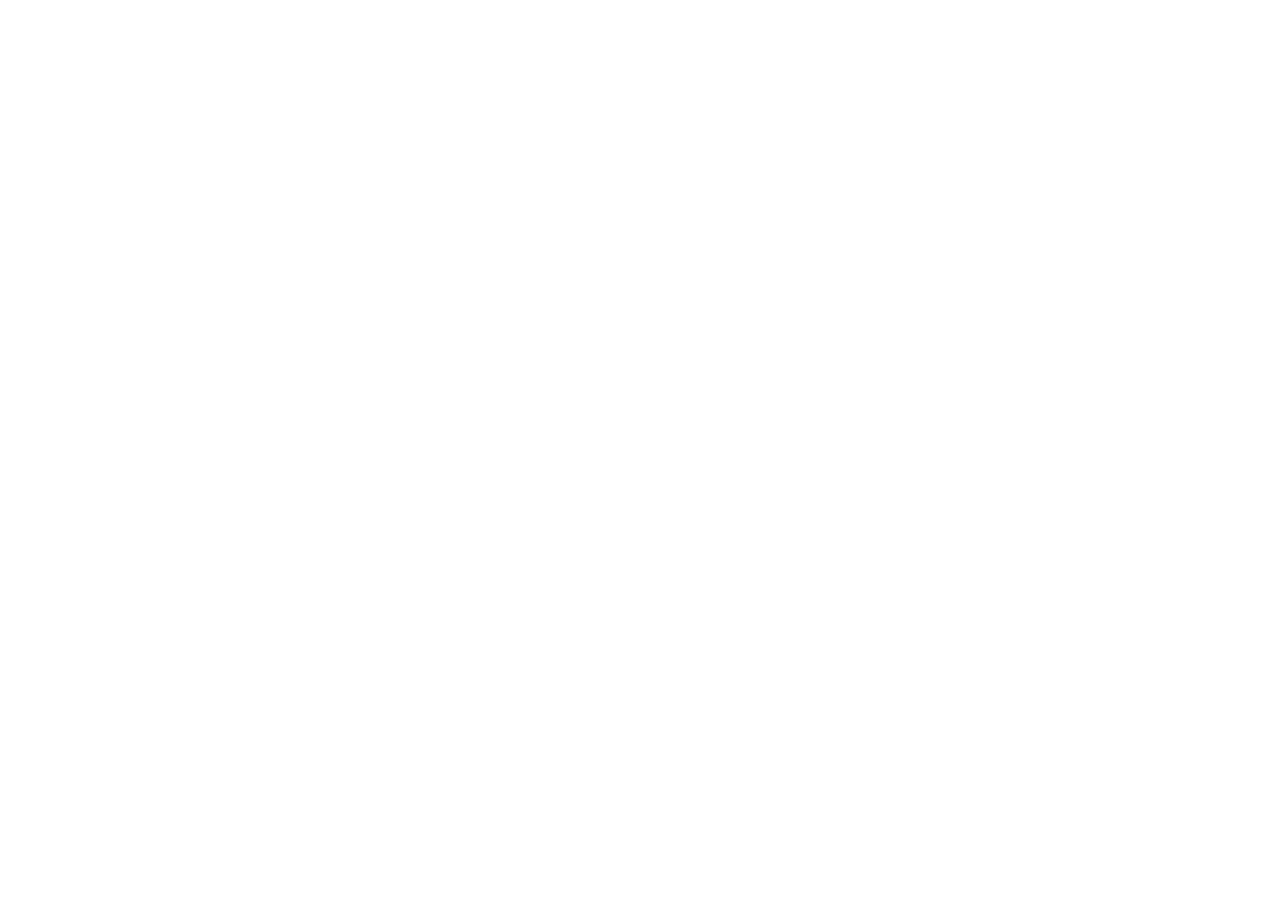
==== commit ec5f8fbb: "base href" ====
--- a/index.html
+++ b/index.html
@@ -3,7 +3,7 @@
 <head>
   <meta charset="utf-8">
   <title>StartFramework</title>
-  <base href="/">
+  <base href="/StartFramework/">
   <meta name="viewport" content="width=device-width, initial-scale=1">
   <link rel="icon" href="assets/image/logo-angular.svg">
   <link rel="stylesheet" href="styles.css">
